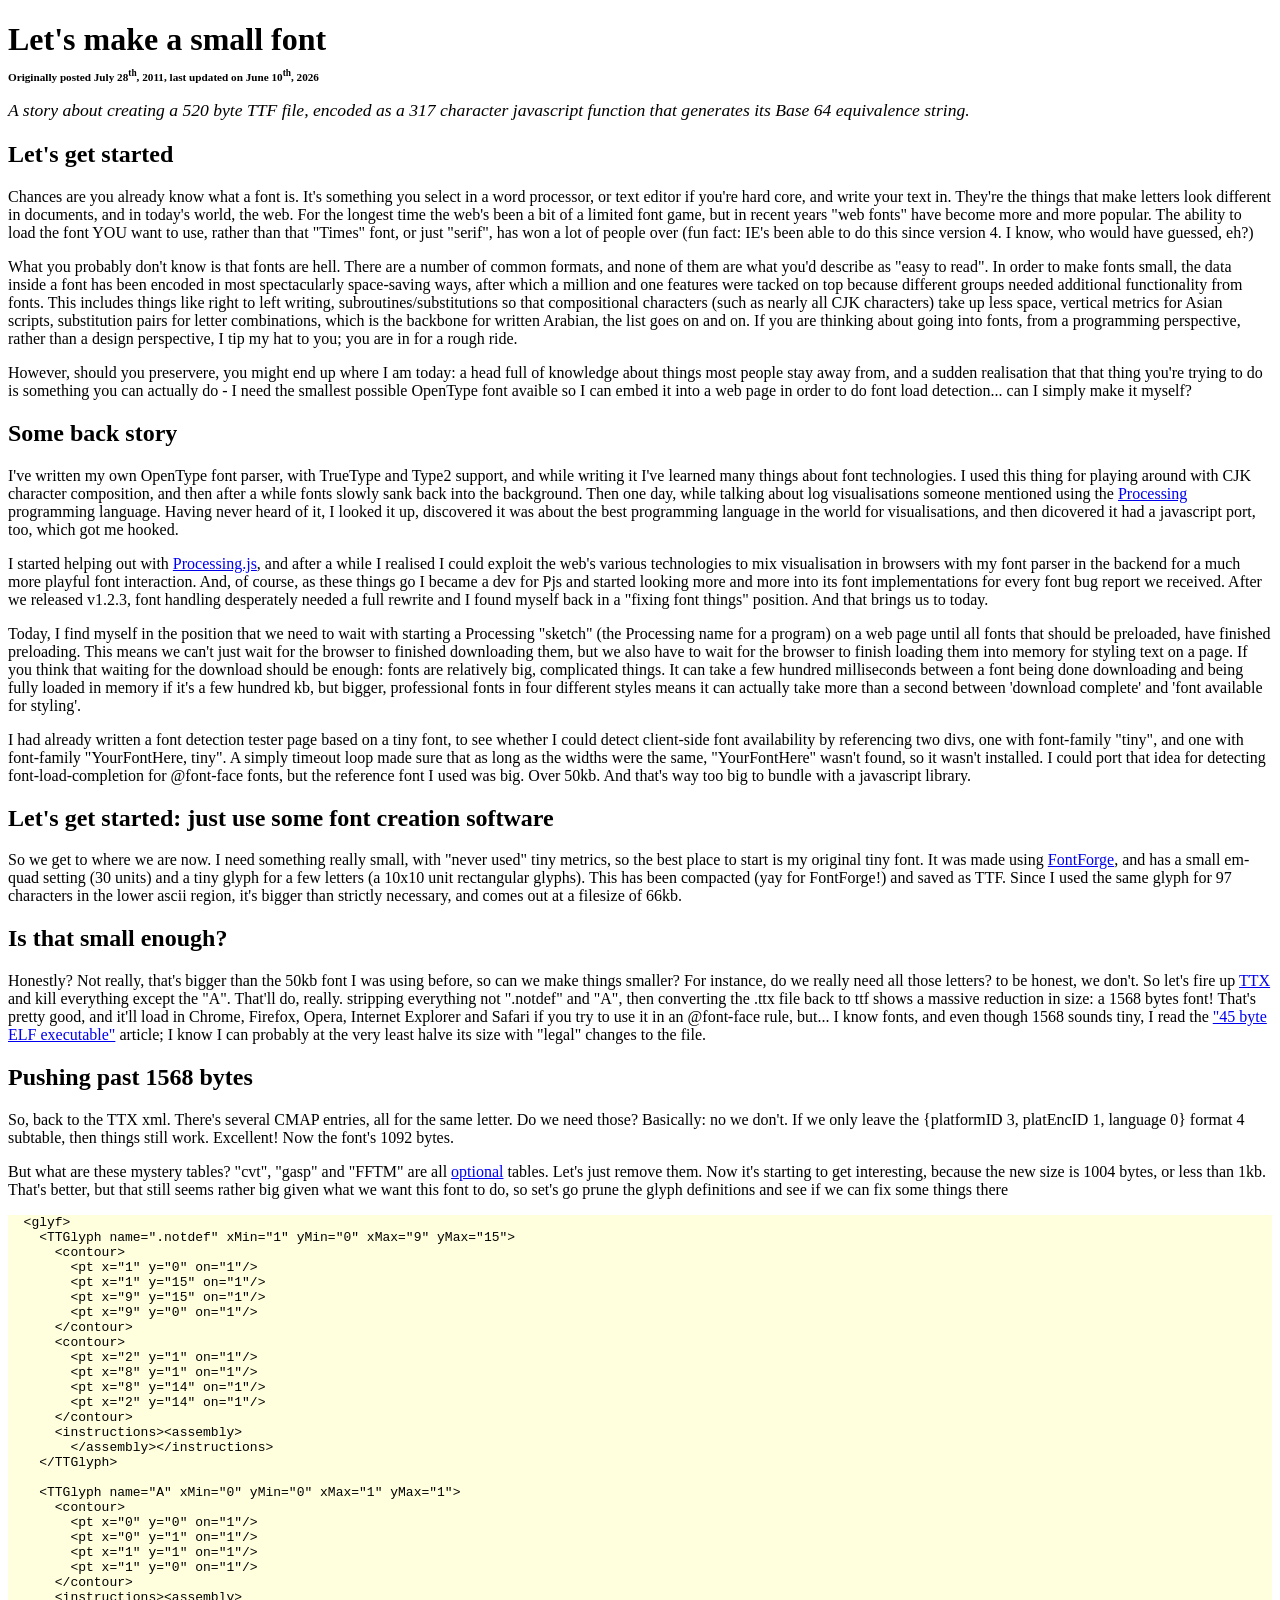
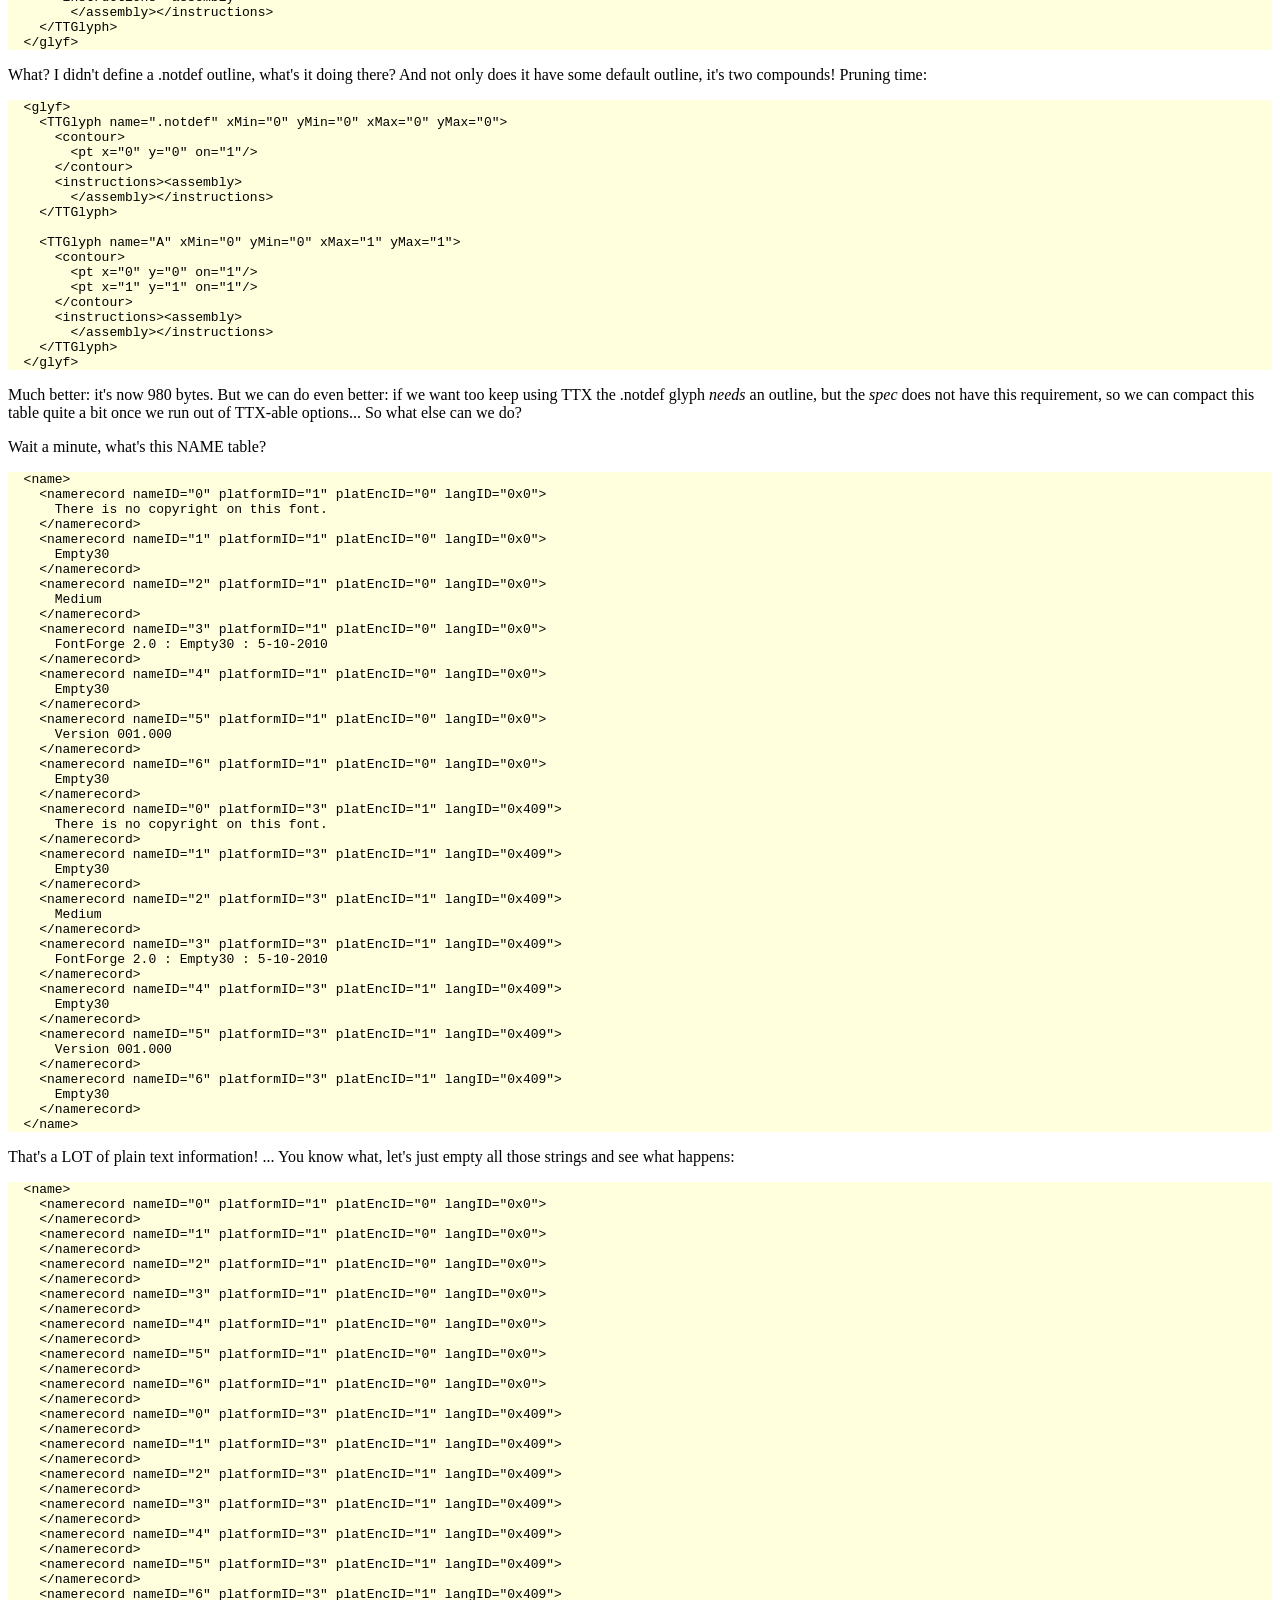
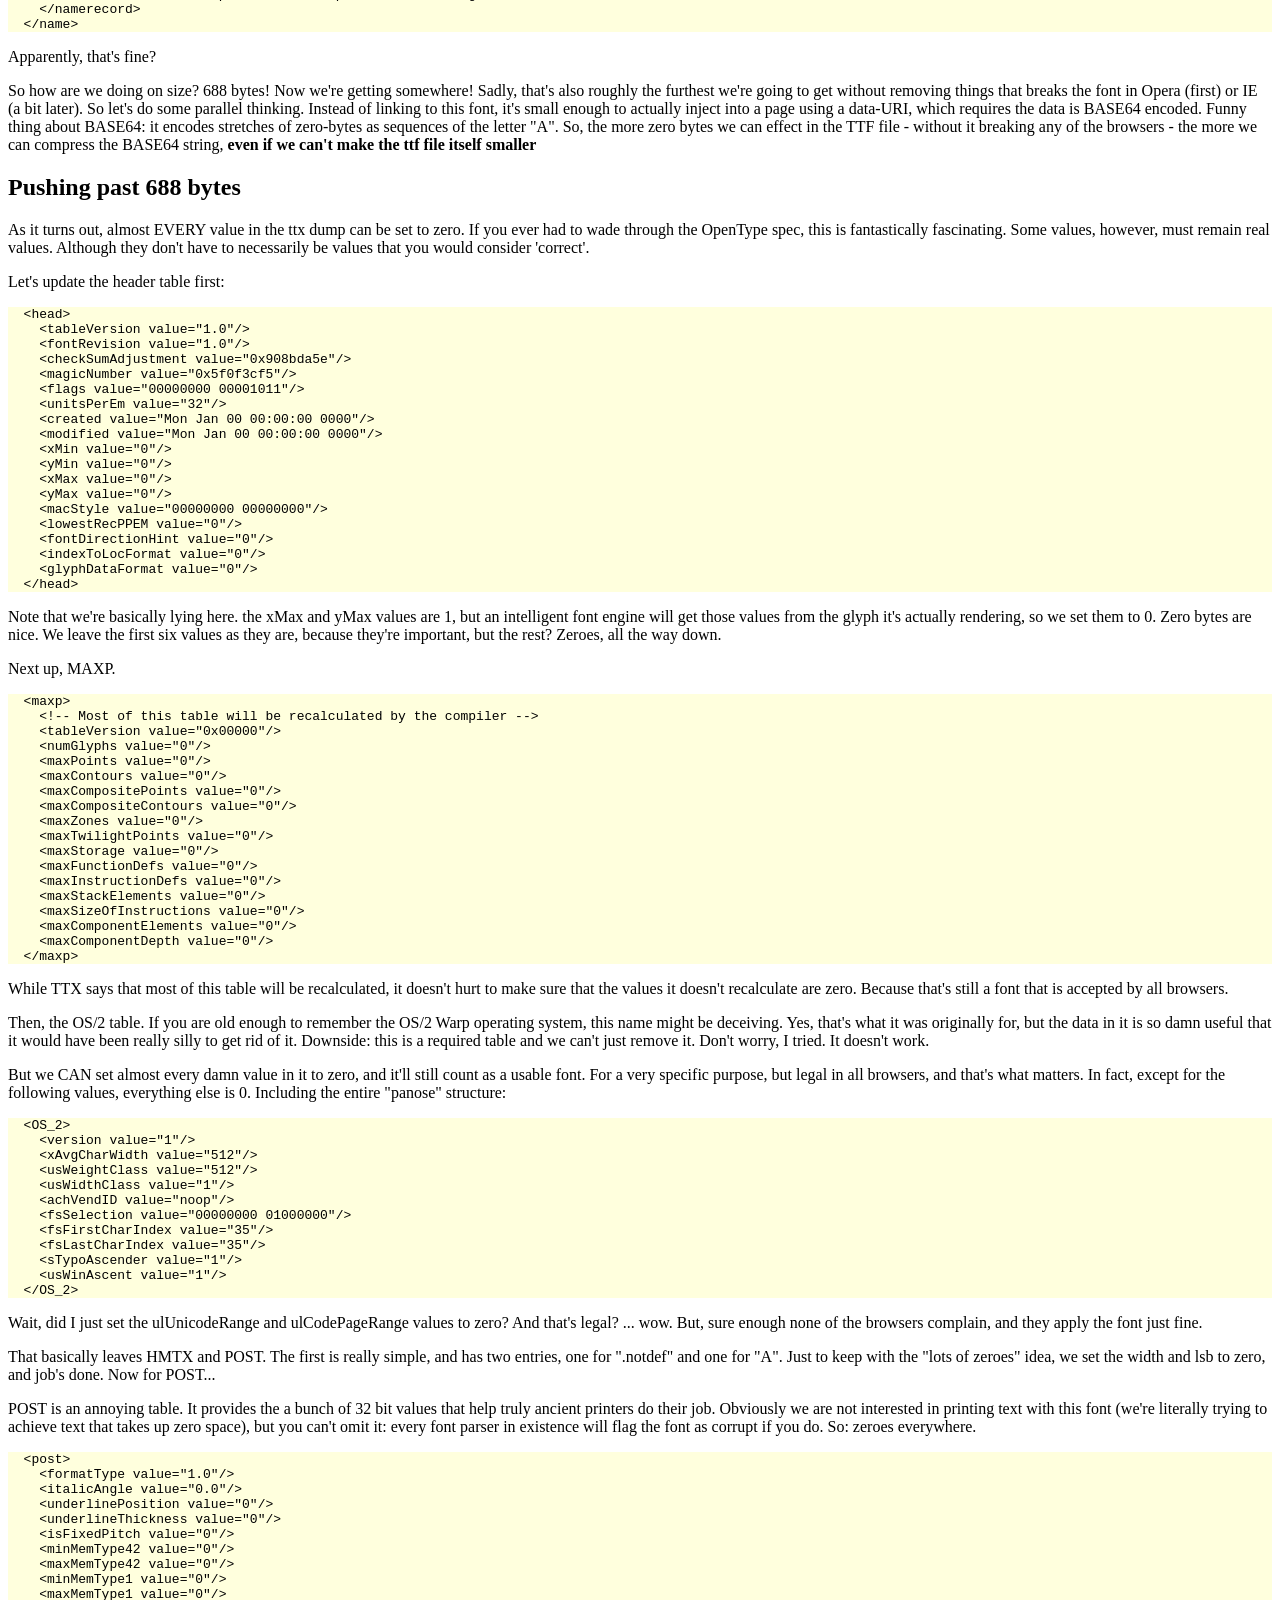
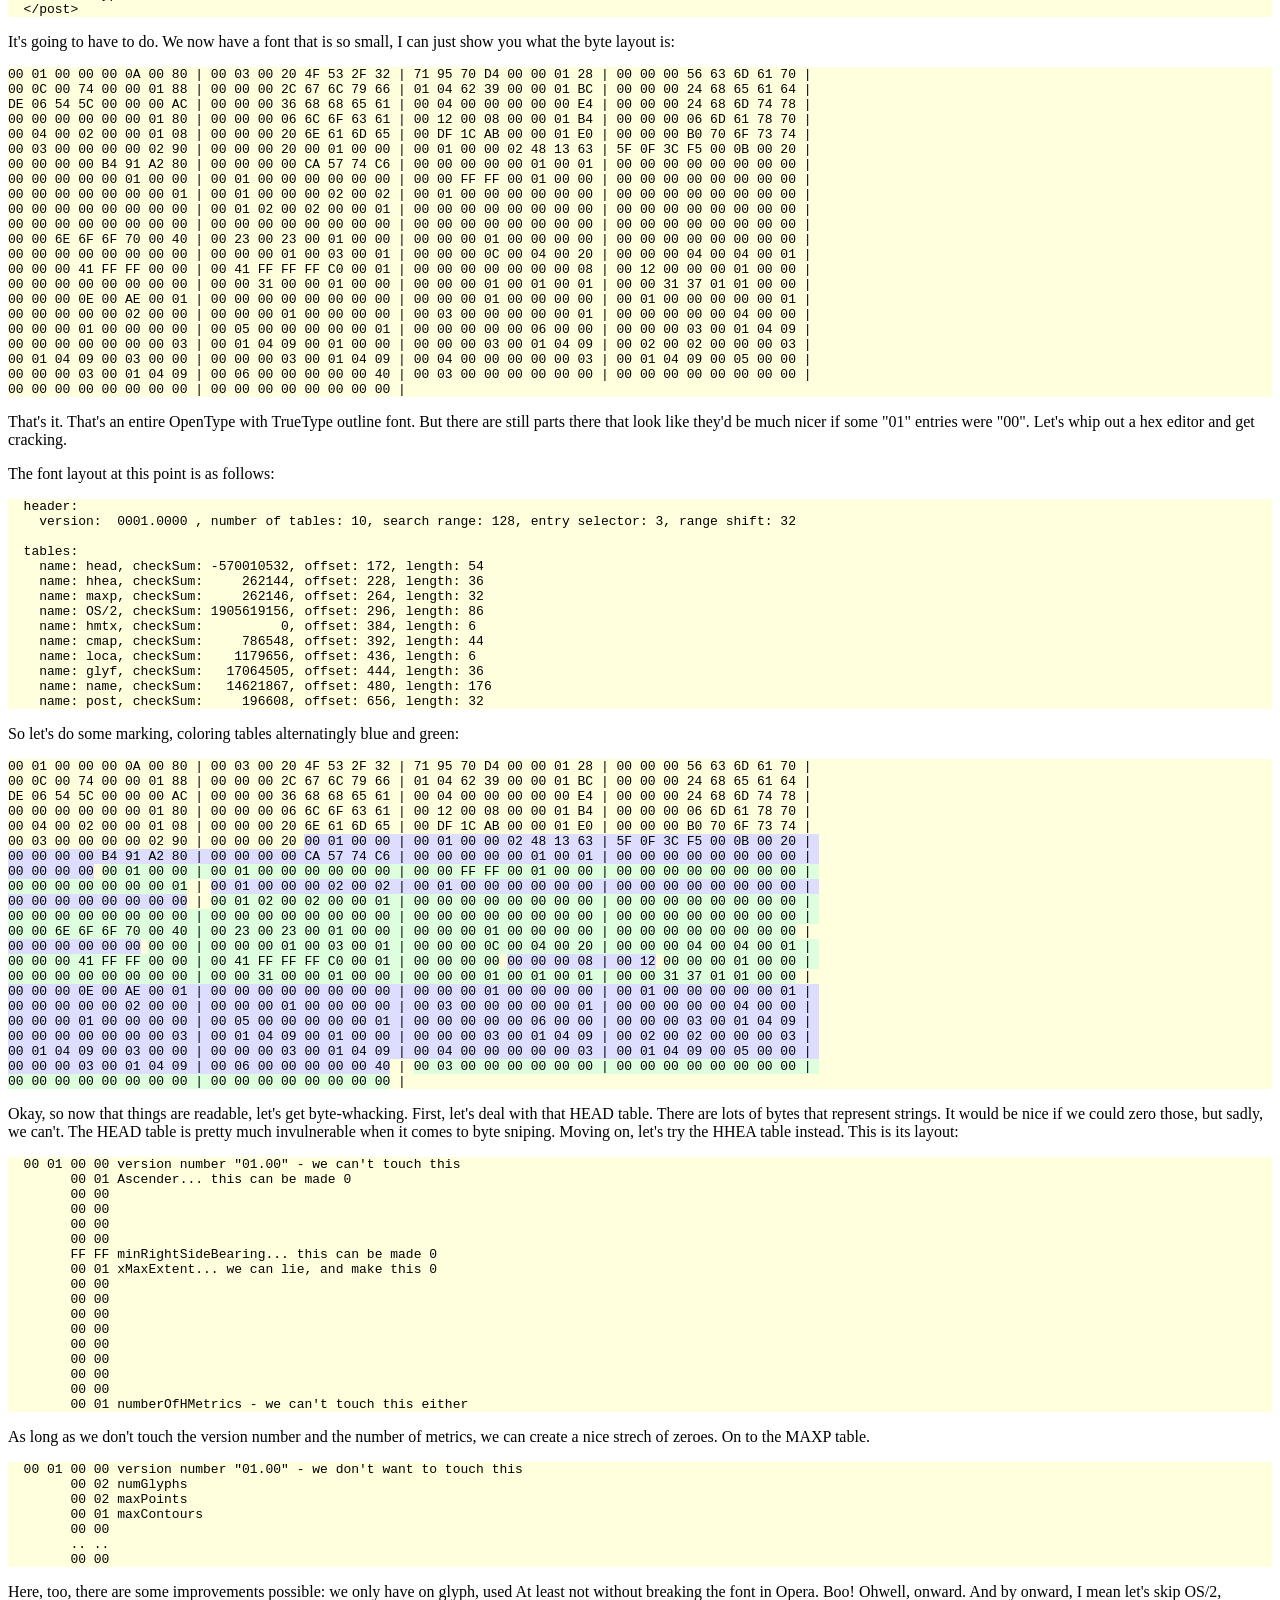
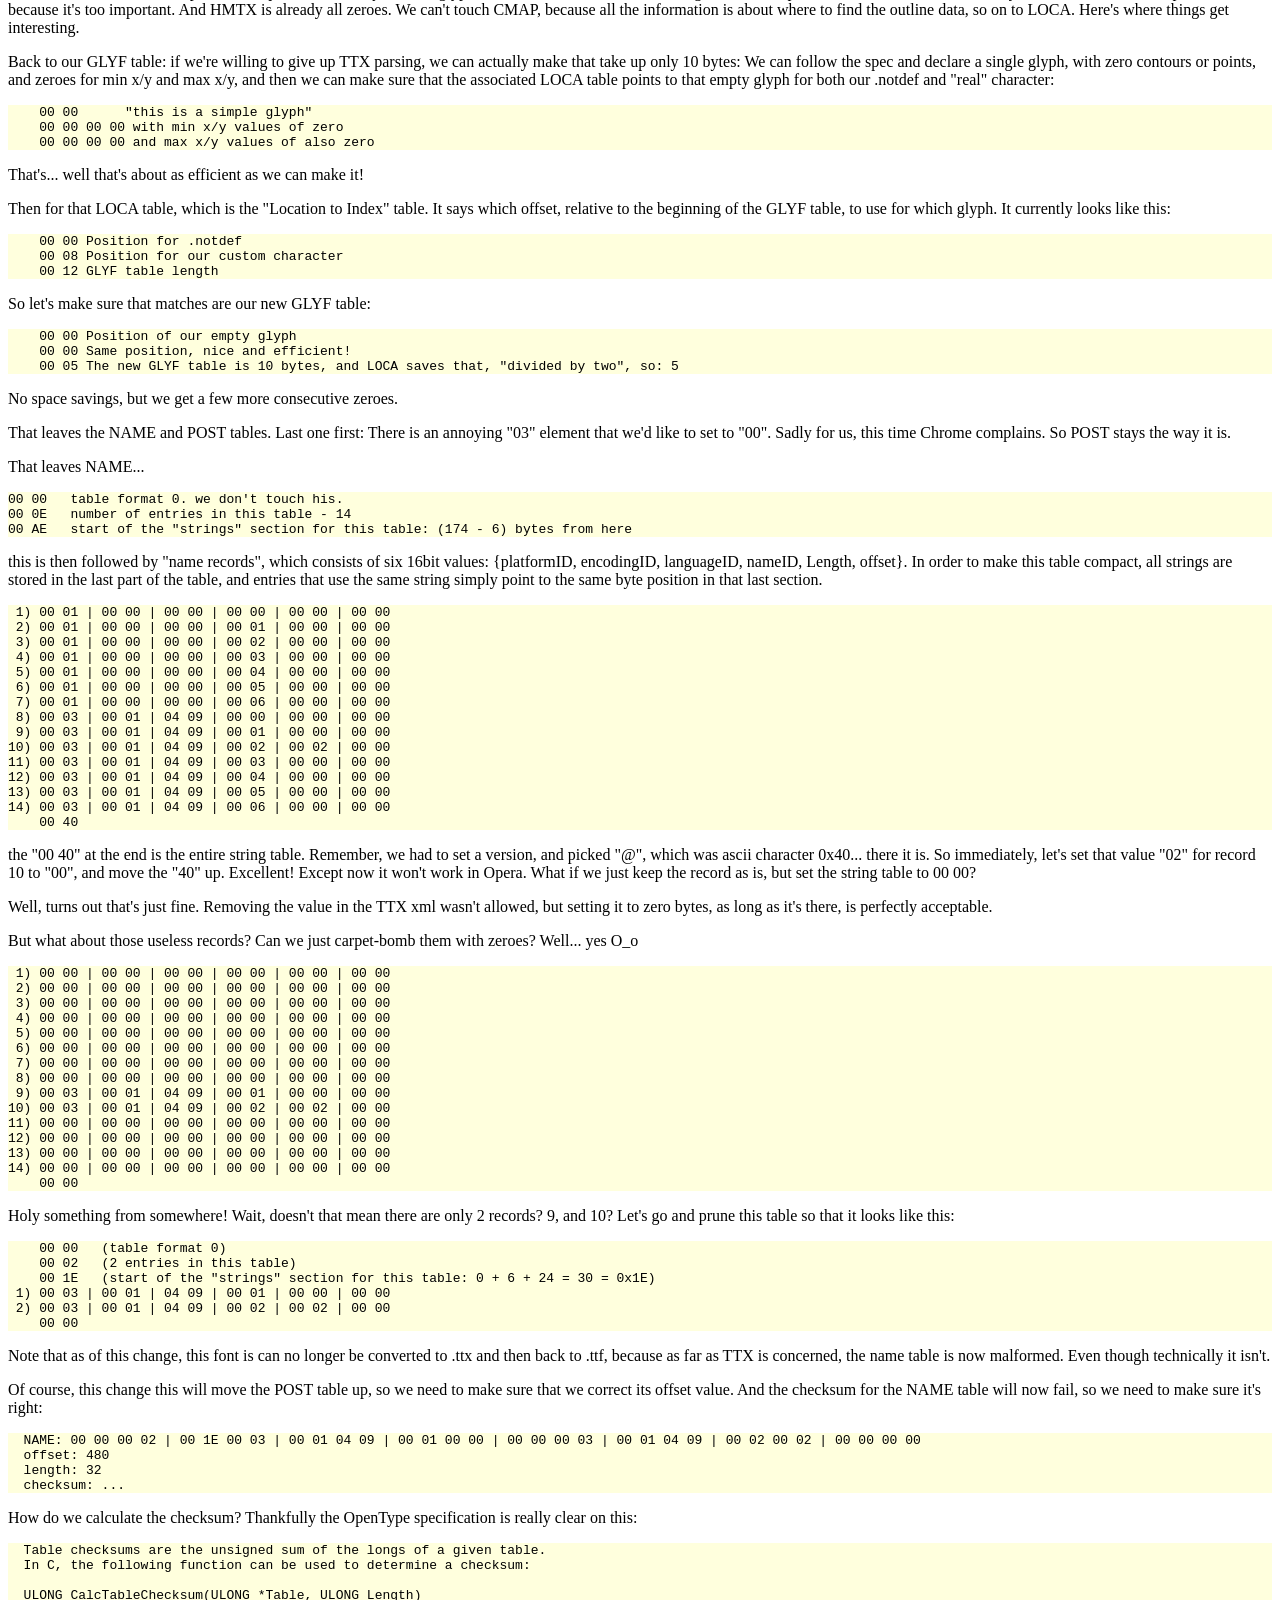
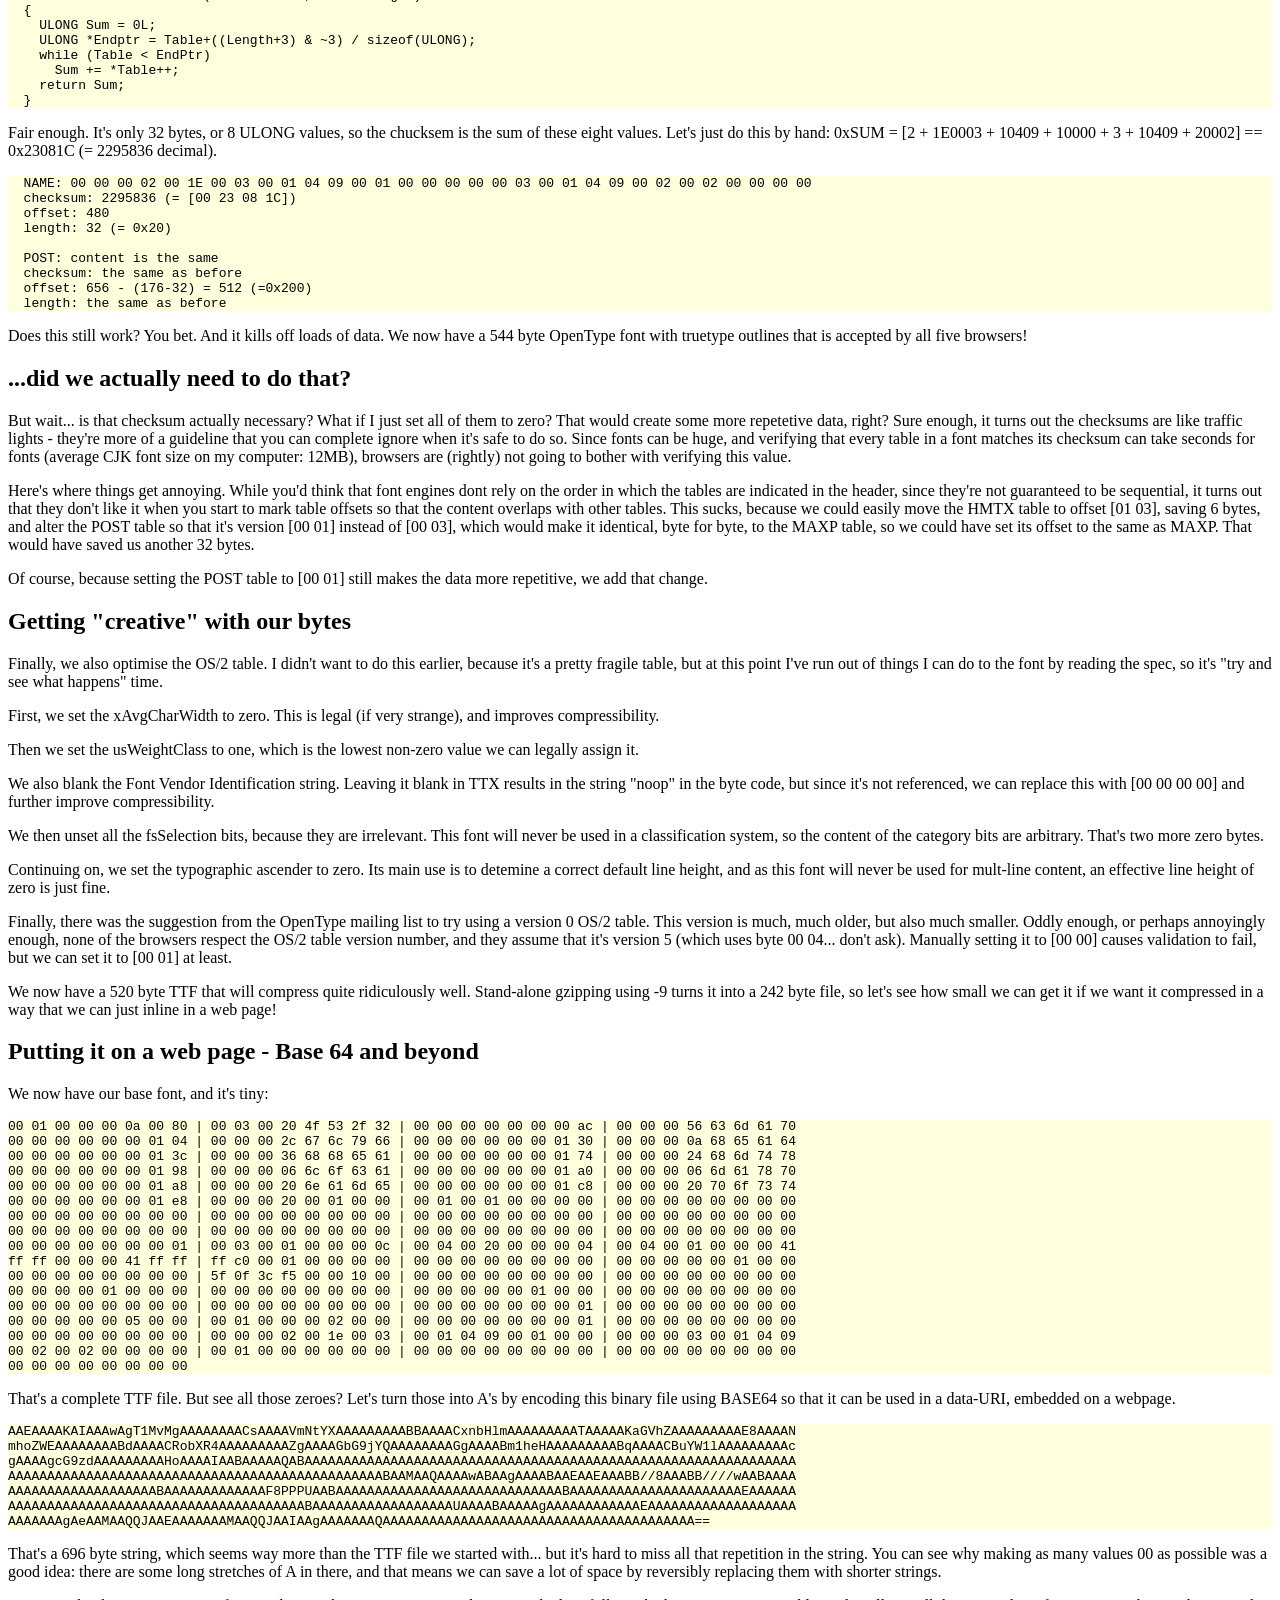
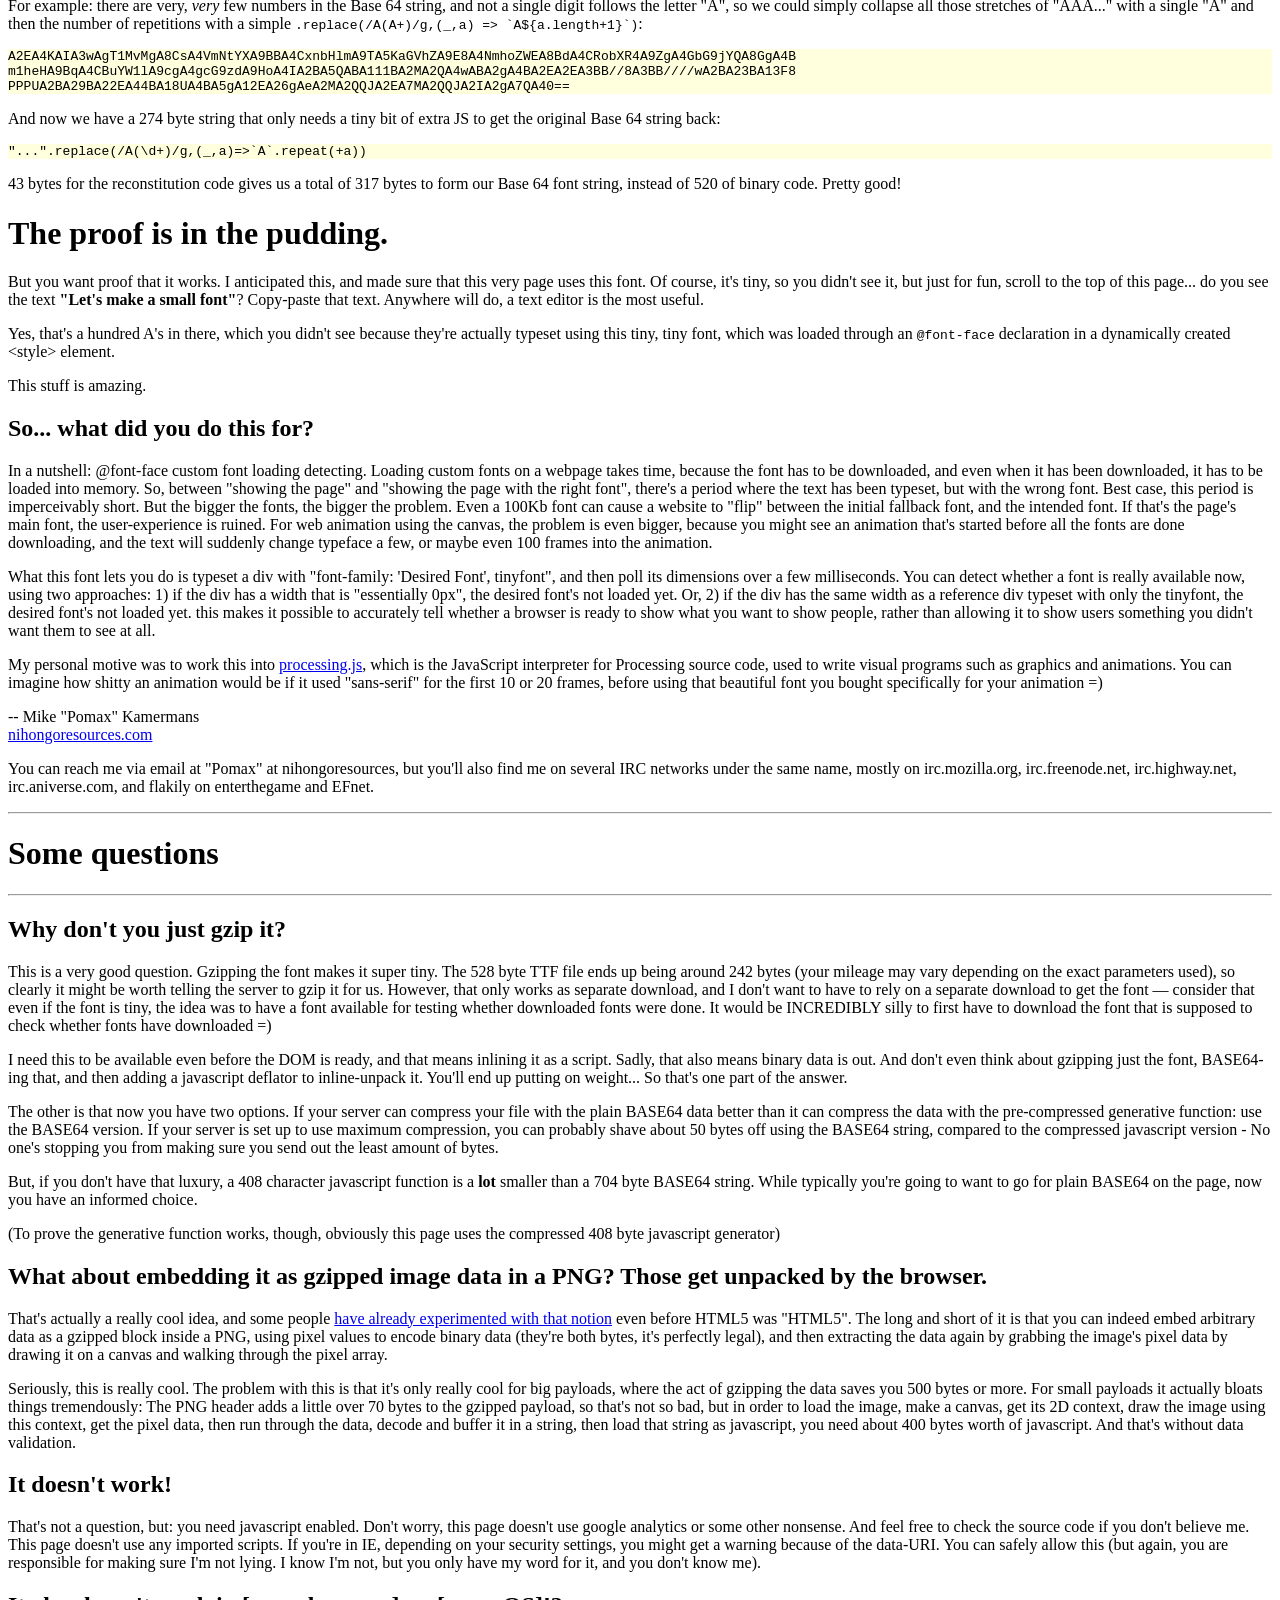
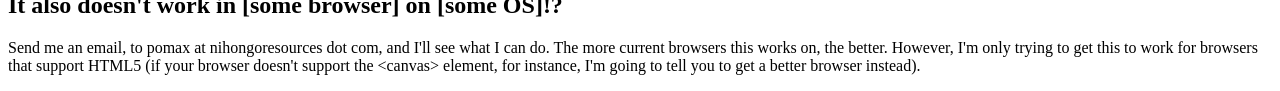
==== small.html @ f72745bf "so tiny" ====
<!doctype html>
<html>
  <head>
    <title>But... can I make it an even smaller font?</title>
    <meta charset="utf-8" />
    <style>
      header {
        h1 {
          margin-bottom: 0;
        }
        h2 {
          font-size: 0.7em;
        }
      }
      headt,
      maxp,
      hmtx,
      loca,
      namet {
        background-color: #ddf;
      }
      hhea,
      os_2,
      cmap,
      glyf,
      post {
        background-color: #dfd;
      }
      pre {
        background-color: #ffd;
      }
      new,
      search,
      replace {
        color: #fff;
      }
      new {
        background-color: #006;
      }
      search {
        background-color: #600;
      }
      replace {
        background-color: #060;
      }
      .note {
        font-style: italic;
        font-size: 1.1em;
      }
      #insertme {
        font-family: "Empty Font";
      }
    </style>
    <script src="fontgenerator.js"></script>
    <script>
      (() => {
        const twosevenfour =
          "A2EA4KAIA3wAgT1MvMgA8CsA4VmNtYXA9BBA4CxnbHlmA9TA5KaGVhZA9E8A4NmhoZWEA8BdA4CRobXR4A9ZgA4GbG9jYQA8GgA4Bm1heHA9BqA4CBuYW1lA9cgA4gcG9zdA9HoA4IA2BA5QABA111BA2MA2QA4wABA2gA4BA2EA2EA3BB//8A3BB////wA2BA23BA13F8PPPUA2BA29BA22EA44BA18UA4BA5gA12EA26gAeA2MA2QQJA2EA7MA2QQJA2IA2gA7QA40==";
        const fontface = document.createElement("style");
        fontface.textContent = `
        @font-face {
            font-family: 'Empty Font';
            src: url('data:application/x-font-ttf;base64,${twosevenfour.replace(/A(\d+)/g, (_, a) => `A`.repeat(+a))}') format('truetype');
        }
    `;
        document.head.appendChild(fontface);
      })();
    </script>
  </head>
  <body>
    <div id="removeme">
      You are viewing this page with JavaSCript disabled; the work on this page
      was done in order to integrate it into the
      <a href="http://processingjs.org">Processing.js</a> javascript library, so
      if you want to see the final result, you'll have to enable javascript.
    </div>

    <script>
      removeme.remove();
    </script>

    <header>
      <h1>Let's make a sma<span id="insertme"></span>ll font</h1>
      <h2>
        Originally posted July 28<sup>th</sup>, 2011, last updated on June
        10<sup>th</sup>, 2026
      </h2>
    </header>

    <script>
      (() => {
        const line = `AAAAAAAAAA`;
        insertme.textContent = line.repeat(10);
      })();
    </script>

    <p class="note">
      A story about creating a 520 byte TTF file, encoded as a 317 character
      javascript function that generates its Base 64 equivalence string.
    </p>

    <h2>Let's get started</h2>

    <p>
      Chances are you already know what a font is. It's something you select in
      a word processor, or text editor if you're hard core, and write your text
      in. They're the things that make letters look different in documents, and
      in today's world, the web. For the longest time the web's been a bit of a
      limited font game, but in recent years "web fonts" have become more and
      more popular. The ability to load the font YOU want to use, rather than
      that "Times" font, or just "serif", has won a lot of people over (fun
      fact: IE's been able to do this since version 4. I know, who would have
      guessed, eh?)
    </p>

    <p>
      What you probably don't know is that fonts are hell. There are a number of
      common formats, and none of them are what you'd describe as "easy to
      read". In order to make fonts small, the data inside a font has been
      encoded in most spectacularly space-saving ways, after which a million and
      one features were tacked on top because different groups needed additional
      functionality from fonts. This includes things like right to left writing,
      subroutines/substitutions so that compositional characters (such as nearly
      all CJK characters) take up less space, vertical metrics for Asian
      scripts, substitution pairs for letter combinations, which is the backbone
      for written Arabian, the list goes on and on. If you are thinking about
      going into fonts, from a programming perspective, rather than a design
      perspective, I tip my hat to you; you are in for a rough ride.
    </p>

    <p>
      However, should you preservere, you might end up where I am today: a head
      full of knowledge about things most people stay away from, and a sudden
      realisation that that thing you're trying to do is something you can
      actually do - I need the smallest possible OpenType font avaible so I can
      embed it into a web page in order to do font load detection... can I
      simply make it myself?
    </p>

    <h2>Some back story</h2>

    <p>
      I've written my own OpenType font parser, with TrueType and Type2 support,
      and while writing it I've learned many things about font technologies. I
      used this thing for playing around with CJK character composition, and
      then after a while fonts slowly sank back into the background. Then one
      day, while talking about log visualisations someone mentioned using the
      <a href="http://processing.org">Processing</a> programming language.
      Having never heard of it, I looked it up, discovered it was about the best
      programming language in the world for visualisations, and then dicovered
      it had a javascript port, too, which got me hooked.
    </p>

    <p>
      I started helping out with
      <a href="http://processingjs.org"> Processing.js</a>, and after a while I
      realised I could exploit the web's various technologies to mix
      visualisation in browsers with my font parser in the backend for a much
      more playful font interaction. And, of course, as these things go I became
      a dev for Pjs and started looking more and more into its font
      implementations for every font bug report we received. After we released
      v1.2.3, font handling desperately needed a full rewrite and I found myself
      back in a "fixing font things" position. And that brings us to today.
    </p>

    <p>
      Today, I find myself in the position that we need to wait with starting a
      Processing "sketch" (the Processing name for a program) on a web page
      until all fonts that should be preloaded, have finished preloading. This
      means we can't just wait for the browser to finished downloading them, but
      we also have to wait for the browser to finish loading them into memory
      for styling text on a page. If you think that waiting for the download
      should be enough: fonts are relatively big, complicated things. It can
      take a few hundred milliseconds between a font being done downloading and
      being fully loaded in memory if it's a few hundred kb, but bigger,
      professional fonts in four different styles means it can actually take
      more than a second between 'download complete' and 'font available for
      styling'.
    </p>

    <p>
      I had already written a font detection tester page based on a tiny font,
      to see whether I could detect client-side font availability by referencing
      two divs, one with font-family "tiny", and one with font-family
      "YourFontHere, tiny". A simply timeout loop made sure that as long as the
      widths were the same, "YourFontHere" wasn't found, so it wasn't installed.
      I could port that idea for detecting font-load-completion for @font-face
      fonts, but the reference font I used was big. Over 50kb. And that's way
      too big to bundle with a javascript library.
    </p>

    <h2>Let's get started: just use some font creation software</h2>

    <p>
      So we get to where we are now. I need something really small, with "never
      used" tiny metrics, so the best place to start is my original tiny font.
      It was made using <a href="https://fontforge.org">FontForge</a>, and has a
      small em-quad setting (30 units) and a tiny glyph for a few letters (a
      10x10 unit rectangular glyphs). This has been compacted (yay for
      FontForge!) and saved as TTF. Since I used the same glyph for 97
      characters in the lower ascii region, it's bigger than strictly necessary,
      and comes out at a filesize of 66kb.
    </p>

    <h2>Is that small enough?</h2>

    <p>
      Honestly? Not really, that's bigger than the 50kb font I was using before,
      so can we make things smaller? For instance, do we really need all those
      letters? to be honest, we don't. So let's fire up
      <a href="https://github.com/fonttools/fonttools">TTX</a> and kill
      everything except the "A". That'll do, really. stripping everything not
      ".notdef" and "A", then converting the .ttx file back to ttf shows a
      massive reduction in size: a 1568 bytes font! That's pretty good, and
      it'll load in Chrome, Firefox, Opera, Internet Explorer and Safari if you
      try to use it in an @font-face rule, but... I know fonts, and even though
      1568 sounds tiny, I read the
      <a href="https://www.muppetlabs.com/~breadbox/software/tiny/teensy.html"
        >"45 byte ELF executable"</a
      >
      article; I know I can probably at the very least halve its size with
      "legal" changes to the file.
    </p>

    <h2>Pushing past 1568 bytes</h2>

    <p>
      So, back to the TTX xml. There's several CMAP entries, all for the same
      letter. Do we need those? Basically: no we don't. If we only leave the
      {platformID 3, platEncID 1, language 0} format 4 subtable, then things
      still work. Excellent! Now the font's 1092 bytes.
    </p>

    <p>
      But what are these mystery tables? "cvt", "gasp" and "FFTM" are all
      <a
        href="https://learn.microsoft.com/en-us/typography/opentype/spec/otff#tables-related-to-truetype-outlines"
        >optional</a
      >
      tables. Let's just remove them. Now it's starting to get interesting,
      because the new size is 1004 bytes, or less than 1kb. That's better, but
      that still seems rather big given what we want this font to do, so set's
      go prune the glyph definitions and see if we can fix some things there
    </p>

    <pre>
  &lt;glyf&gt;
    &lt;TTGlyph name=".notdef" xMin="1" yMin="0" xMax="9" yMax="15"&gt;
      &lt;contour&gt;
        &lt;pt x="1" y="0" on="1"/&gt;
        &lt;pt x="1" y="15" on="1"/&gt;
        &lt;pt x="9" y="15" on="1"/&gt;
        &lt;pt x="9" y="0" on="1"/&gt;
      &lt;/contour&gt;
      &lt;contour&gt;
        &lt;pt x="2" y="1" on="1"/&gt;
        &lt;pt x="8" y="1" on="1"/&gt;
        &lt;pt x="8" y="14" on="1"/&gt;
        &lt;pt x="2" y="14" on="1"/&gt;
      &lt;/contour&gt;
      &lt;instructions&gt;&lt;assembly&gt;
        &lt;/assembly&gt;&lt;/instructions&gt;
    &lt;/TTGlyph&gt;

    &lt;TTGlyph name="A" xMin="0" yMin="0" xMax="1" yMax="1"&gt;
      &lt;contour&gt;
        &lt;pt x="0" y="0" on="1"/&gt;
        &lt;pt x="0" y="1" on="1"/&gt;
        &lt;pt x="1" y="1" on="1"/&gt;
        &lt;pt x="1" y="0" on="1"/&gt;
      &lt;/contour&gt;
      &lt;instructions&gt;&lt;assembly&gt;
        &lt;/assembly&gt;&lt;/instructions&gt;
    &lt;/TTGlyph&gt;
  &lt;/glyf&gt;</pre
    >

    <p>
      What? I didn't define a .notdef outline, what's it doing there? And not
      only does it have some default outline, it's two compounds! Pruning time:
    </p>

    <pre>
  &lt;glyf&gt;
    &lt;TTGlyph name=".notdef" xMin="0" yMin="0" xMax="0" yMax="0"&gt;
      &lt;contour&gt;
        &lt;pt x="0" y="0" on="1"/&gt;
      &lt;/contour&gt;
      &lt;instructions&gt;&lt;assembly&gt;
        &lt;/assembly&gt;&lt;/instructions&gt;
    &lt;/TTGlyph&gt;

    &lt;TTGlyph name="A" xMin="0" yMin="0" xMax="1" yMax="1"&gt;
      &lt;contour&gt;
        &lt;pt x="0" y="0" on="1"/&gt;
        &lt;pt x="1" y="1" on="1"/&gt;
      &lt;/contour&gt;
      &lt;instructions&gt;&lt;assembly&gt;
        &lt;/assembly&gt;&lt;/instructions&gt;
    &lt;/TTGlyph&gt;
  &lt;/glyf&gt;</pre
    >

    <p>
      Much better: it's now 980 bytes. But we can do even better: if we want too
      keep using TTX the .notdef glyph <em>needs</em> an outline, but the
      <em>spec</em>
      does not have this requirement, so we can compact this table quite a bit
      once we run out of TTX-able options... So what else can we do?
    </p>

    <p>Wait a minute, what's this NAME table?</p>

    <pre>
  &lt;name&gt;
    &lt;namerecord nameID="0" platformID="1" platEncID="0" langID="0x0"&gt;
      There is no copyright on this font.
    &lt;/namerecord&gt;
    &lt;namerecord nameID="1" platformID="1" platEncID="0" langID="0x0"&gt;
      Empty30
    &lt;/namerecord&gt;
    &lt;namerecord nameID="2" platformID="1" platEncID="0" langID="0x0"&gt;
      Medium
    &lt;/namerecord&gt;
    &lt;namerecord nameID="3" platformID="1" platEncID="0" langID="0x0"&gt;
      FontForge 2.0 : Empty30 : 5-10-2010
    &lt;/namerecord&gt;
    &lt;namerecord nameID="4" platformID="1" platEncID="0" langID="0x0"&gt;
      Empty30
    &lt;/namerecord&gt;
    &lt;namerecord nameID="5" platformID="1" platEncID="0" langID="0x0"&gt;
      Version 001.000 
    &lt;/namerecord&gt;
    &lt;namerecord nameID="6" platformID="1" platEncID="0" langID="0x0"&gt;
      Empty30
    &lt;/namerecord&gt;
    &lt;namerecord nameID="0" platformID="3" platEncID="1" langID="0x409"&gt;
      There is no copyright on this font.
    &lt;/namerecord&gt;
    &lt;namerecord nameID="1" platformID="3" platEncID="1" langID="0x409"&gt;
      Empty30
    &lt;/namerecord&gt;
    &lt;namerecord nameID="2" platformID="3" platEncID="1" langID="0x409"&gt;
      Medium
    &lt;/namerecord&gt;
    &lt;namerecord nameID="3" platformID="3" platEncID="1" langID="0x409"&gt;
      FontForge 2.0 : Empty30 : 5-10-2010
    &lt;/namerecord&gt;
    &lt;namerecord nameID="4" platformID="3" platEncID="1" langID="0x409"&gt;
      Empty30
    &lt;/namerecord&gt;
    &lt;namerecord nameID="5" platformID="3" platEncID="1" langID="0x409"&gt;
      Version 001.000 
    &lt;/namerecord&gt;
    &lt;namerecord nameID="6" platformID="3" platEncID="1" langID="0x409"&gt;
      Empty30
    &lt;/namerecord&gt;
  &lt;/name&gt;</pre
    >

    <p>
      That's a LOT of plain text information! ... You know what, let's just
      empty all those strings and see what happens:
    </p>

    <pre>
  &lt;name&gt;
    &lt;namerecord nameID="0" platformID="1" platEncID="0" langID="0x0"&gt;
    &lt;/namerecord&gt;
    &lt;namerecord nameID="1" platformID="1" platEncID="0" langID="0x0"&gt;
    &lt;/namerecord&gt;
    &lt;namerecord nameID="2" platformID="1" platEncID="0" langID="0x0"&gt;
    &lt;/namerecord&gt;
    &lt;namerecord nameID="3" platformID="1" platEncID="0" langID="0x0"&gt;
    &lt;/namerecord&gt;
    &lt;namerecord nameID="4" platformID="1" platEncID="0" langID="0x0"&gt;
    &lt;/namerecord&gt;
    &lt;namerecord nameID="5" platformID="1" platEncID="0" langID="0x0"&gt;
    &lt;/namerecord&gt;
    &lt;namerecord nameID="6" platformID="1" platEncID="0" langID="0x0"&gt;
    &lt;/namerecord&gt;
    &lt;namerecord nameID="0" platformID="3" platEncID="1" langID="0x409"&gt;
    &lt;/namerecord&gt;
    &lt;namerecord nameID="1" platformID="3" platEncID="1" langID="0x409"&gt;
    &lt;/namerecord&gt;
    &lt;namerecord nameID="2" platformID="3" platEncID="1" langID="0x409"&gt;
    &lt;/namerecord&gt;
    &lt;namerecord nameID="3" platformID="3" platEncID="1" langID="0x409"&gt;
    &lt;/namerecord&gt;
    &lt;namerecord nameID="4" platformID="3" platEncID="1" langID="0x409"&gt;
    &lt;/namerecord&gt;
    &lt;namerecord nameID="5" platformID="3" platEncID="1" langID="0x409"&gt;
    &lt;/namerecord&gt;
    &lt;namerecord nameID="6" platformID="3" platEncID="1" langID="0x409"&gt;
    &lt;/namerecord&gt;
  &lt;/name&gt;</pre
    >

    <p>Apparently, that's fine?</p>

    <p>
      So how are we doing on size? 688 bytes! Now we're getting somewhere!
      Sadly, that's also roughly the furthest we're going to get without
      removing things that breaks the font in Opera (first) or IE (a bit later).
      So let's do some parallel thinking. Instead of linking to this font, it's
      small enough to actually inject into a page using a data-URI, which
      requires the data is BASE64 encoded. Funny thing about BASE64: it encodes
      stretches of zero-bytes as sequences of the letter "A". So, the more zero
      bytes we can effect in the TTF file - without it breaking any of the
      browsers - the more we can compress the BASE64 string,
      <strong>even if we can't make the ttf file itself smaller</strong>
    </p>

    <h2>Pushing past 688 bytes</h2>

    <p>
      As it turns out, almost EVERY value in the ttx dump can be set to zero. If
      you ever had to wade through the OpenType spec, this is fantastically
      fascinating. Some values, however, must remain real values. Although they
      don't have to necessarily be values that you would consider 'correct'.
    </p>

    <p>Let's update the header table first:</p>

    <pre>
  &lt;head&gt;
    &lt;tableVersion value="1.0"/&gt;
    &lt;fontRevision value="1.0"/&gt;
    &lt;checkSumAdjustment value="0x908bda5e"/&gt;
    &lt;magicNumber value="0x5f0f3cf5"/&gt;
    &lt;flags value="00000000 00001011"/&gt;
    &lt;unitsPerEm value="32"/&gt;
    &lt;created value="Mon Jan 00 00:00:00 0000"/&gt;
    &lt;modified value="Mon Jan 00 00:00:00 0000"/&gt;
    &lt;xMin value="0"/&gt;
    &lt;yMin value="0"/&gt;
    &lt;xMax value="0"/&gt;
    &lt;yMax value="0"/&gt;
    &lt;macStyle value="00000000 00000000"/&gt;
    &lt;lowestRecPPEM value="0"/&gt;
    &lt;fontDirectionHint value="0"/&gt;
    &lt;indexToLocFormat value="0"/&gt;
    &lt;glyphDataFormat value="0"/&gt;
  &lt;/head&gt;</pre
    >

    <p>
      Note that we're basically lying here. the xMax and yMax values are 1, but
      an intelligent font engine will get those values from the glyph it's
      actually rendering, so we set them to 0. Zero bytes are nice. We leave the
      first six values as they are, because they're important, but the rest?
      Zeroes, all the way down.
    </p>

    <p>Next up, MAXP.</p>
    <p></p>

    <pre>
  &lt;maxp&gt;
    &lt;!-- Most of this table will be recalculated by the compiler --&gt;
    &lt;tableVersion value="0x00000"/&gt;
    &lt;numGlyphs value="0"/&gt;
    &lt;maxPoints value="0"/&gt;
    &lt;maxContours value="0"/&gt;
    &lt;maxCompositePoints value="0"/&gt;
    &lt;maxCompositeContours value="0"/&gt;
    &lt;maxZones value="0"/&gt;
    &lt;maxTwilightPoints value="0"/&gt;
    &lt;maxStorage value="0"/&gt;
    &lt;maxFunctionDefs value="0"/&gt;
    &lt;maxInstructionDefs value="0"/&gt;
    &lt;maxStackElements value="0"/&gt;
    &lt;maxSizeOfInstructions value="0"/&gt;
    &lt;maxComponentElements value="0"/&gt;
    &lt;maxComponentDepth value="0"/&gt;
  &lt;/maxp&gt;</pre
    >

    <p>
      While TTX says that most of this table will be recalculated, it doesn't
      hurt to make sure that the values it doesn't recalculate are zero. Because
      that's still a font that is accepted by all browsers.
    </p>

    <p>
      Then, the OS/2 table. If you are old enough to remember the OS/2 Warp
      operating system, this name might be deceiving. Yes, that's what it was
      originally for, but the data in it is so damn useful that it would have
      been really silly to get rid of it. Downside: this is a required table and
      we can't just remove it. Don't worry, I tried. It doesn't work.
    </p>

    <p>
      But we CAN set almost every damn value in it to zero, and it'll still
      count as a usable font. For a very specific purpose, but legal in all
      browsers, and that's what matters. In fact, except for the following
      values, everything else is 0. Including the entire "panose" structure:
    </p>

    <pre>
  &lt;OS_2&gt;
    &lt;version value="1"/&gt;
    &lt;xAvgCharWidth value="512"/&gt;
    &lt;usWeightClass value="512"/&gt;
    &lt;usWidthClass value="1"/&gt;
    &lt;achVendID value="noop"/&gt;
    &lt;fsSelection value="00000000 01000000"/&gt;
    &lt;fsFirstCharIndex value="35"/&gt;
    &lt;fsLastCharIndex value="35"/&gt;
    &lt;sTypoAscender value="1"/&gt;
    &lt;usWinAscent value="1"/&gt;
  &lt;/OS_2&gt;</pre
    >

    <p>
      Wait, did I just set the ulUnicodeRange and ulCodePageRange values to
      zero? And that's legal? ... wow. But, sure enough none of the browsers
      complain, and they apply the font just fine.
    </p>

    <p>
      That basically leaves HMTX and POST. The first is really simple, and has
      two entries, one for ".notdef" and one for "A". Just to keep with the
      "lots of zeroes" idea, we set the width and lsb to zero, and job's done.
      Now for POST...
    </p>

    <p>
      POST is an annoying table. It provides the a bunch of 32 bit values that
      help truly ancient printers do their job. Obviously we are not interested
      in printing text with this font (we're literally trying to achieve text
      that takes up zero space), but you can't omit it: every font parser in
      existence will flag the font as corrupt if you do. So: zeroes everywhere.
    </p>

    <pre>
  &lt;post&gt;
    &lt;formatType value="1.0"/&gt;
    &lt;italicAngle value="0.0"/&gt;
    &lt;underlinePosition value="0"/&gt;
    &lt;underlineThickness value="0"/&gt;
    &lt;isFixedPitch value="0"/&gt;
    &lt;minMemType42 value="0"/&gt;
    &lt;maxMemType42 value="0"/&gt;
    &lt;minMemType1 value="0"/&gt;
    &lt;maxMemType1 value="0"/&gt;
  &lt;/post&gt;</pre
    >

    <p>
      It's going to have to do. We now have a font that is so small, I can just
      show you what the byte layout is:
    </p>

    <pre>
00 01 00 00 00 0A 00 80 | 00 03 00 20 4F 53 2F 32 | 71 95 70 D4 00 00 01 28 | 00 00 00 56 63 6D 61 70 | 
00 0C 00 74 00 00 01 88 | 00 00 00 2C 67 6C 79 66 | 01 04 62 39 00 00 01 BC | 00 00 00 24 68 65 61 64 | 
DE 06 54 5C 00 00 00 AC | 00 00 00 36 68 68 65 61 | 00 04 00 00 00 00 00 E4 | 00 00 00 24 68 6D 74 78 | 
00 00 00 00 00 00 01 80 | 00 00 00 06 6C 6F 63 61 | 00 12 00 08 00 00 01 B4 | 00 00 00 06 6D 61 78 70 | 
00 04 00 02 00 00 01 08 | 00 00 00 20 6E 61 6D 65 | 00 DF 1C AB 00 00 01 E0 | 00 00 00 B0 70 6F 73 74 | 
00 03 00 00 00 00 02 90 | 00 00 00 20 00 01 00 00 | 00 01 00 00 02 48 13 63 | 5F 0F 3C F5 00 0B 00 20 | 
00 00 00 00 B4 91 A2 80 | 00 00 00 00 CA 57 74 C6 | 00 00 00 00 00 01 00 01 | 00 00 00 00 00 00 00 00 | 
00 00 00 00 00 01 00 00 | 00 01 00 00 00 00 00 00 | 00 00 FF FF 00 01 00 00 | 00 00 00 00 00 00 00 00 | 
00 00 00 00 00 00 00 01 | 00 01 00 00 00 02 00 02 | 00 01 00 00 00 00 00 00 | 00 00 00 00 00 00 00 00 | 
00 00 00 00 00 00 00 00 | 00 01 02 00 02 00 00 01 | 00 00 00 00 00 00 00 00 | 00 00 00 00 00 00 00 00 | 
00 00 00 00 00 00 00 00 | 00 00 00 00 00 00 00 00 | 00 00 00 00 00 00 00 00 | 00 00 00 00 00 00 00 00 | 
00 00 6E 6F 6F 70 00 40 | 00 23 00 23 00 01 00 00 | 00 00 00 01 00 00 00 00 | 00 00 00 00 00 00 00 00 | 
00 00 00 00 00 00 00 00 | 00 00 00 01 00 03 00 01 | 00 00 00 0C 00 04 00 20 | 00 00 00 04 00 04 00 01 | 
00 00 00 41 FF FF 00 00 | 00 41 FF FF FF C0 00 01 | 00 00 00 00 00 00 00 08 | 00 12 00 00 00 01 00 00 | 
00 00 00 00 00 00 00 00 | 00 00 31 00 00 01 00 00 | 00 00 00 01 00 01 00 01 | 00 00 31 37 01 01 00 00 | 
00 00 00 0E 00 AE 00 01 | 00 00 00 00 00 00 00 00 | 00 00 00 01 00 00 00 00 | 00 01 00 00 00 00 00 01 | 
00 00 00 00 00 02 00 00 | 00 00 00 01 00 00 00 00 | 00 03 00 00 00 00 00 01 | 00 00 00 00 00 04 00 00 | 
00 00 00 01 00 00 00 00 | 00 05 00 00 00 00 00 01 | 00 00 00 00 00 06 00 00 | 00 00 00 03 00 01 04 09 | 
00 00 00 00 00 00 00 03 | 00 01 04 09 00 01 00 00 | 00 00 00 03 00 01 04 09 | 00 02 00 02 00 00 00 03 | 
00 01 04 09 00 03 00 00 | 00 00 00 03 00 01 04 09 | 00 04 00 00 00 00 00 03 | 00 01 04 09 00 05 00 00 | 
00 00 00 03 00 01 04 09 | 00 06 00 00 00 00 00 40 | 00 03 00 00 00 00 00 00 | 00 00 00 00 00 00 00 00 | 
00 00 00 00 00 00 00 00 | 00 00 00 00 00 00 00 00 |</pre
    >

    <p>
      That's it. That's an entire OpenType with TrueType outline font. But there
      are still parts there that look like they'd be much nicer if some "01"
      entries were "00". Let's whip out a hex editor and get cracking.
    </p>

    <p>The font layout at this point is as follows:</p>

    <pre>
  header:
    version:  0001.0000 , number of tables: 10, search range: 128, entry selector: 3, range shift: 32

  tables:
    name: head, checkSum: -570010532, offset: 172, length: 54
    name: hhea, checkSum:     262144, offset: 228, length: 36
    name: maxp, checkSum:     262146, offset: 264, length: 32
    name: OS/2, checkSum: 1905619156, offset: 296, length: 86
    name: hmtx, checkSum:          0, offset: 384, length: 6
    name: cmap, checkSum:     786548, offset: 392, length: 44
    name: loca, checkSum:    1179656, offset: 436, length: 6
    name: glyf, checkSum:   17064505, offset: 444, length: 36
    name: name, checkSum:   14621867, offset: 480, length: 176
    name: post, checkSum:     196608, offset: 656, length: 32</pre
    >

    <p>
      So let's do some marking, coloring tables alternatingly blue and green:
    </p>

    <pre>00 01 00 00 00 0A 00 80 | 00 03 00 20 4F 53 2F 32 | 71 95 70 D4 00 00 01 28 | 00 00 00 56 63 6D 61 70 | 
00 0C 00 74 00 00 01 88 | 00 00 00 2C 67 6C 79 66 | 01 04 62 39 00 00 01 BC | 00 00 00 24 68 65 61 64 | 
DE 06 54 5C 00 00 00 AC | 00 00 00 36 68 68 65 61 | 00 04 00 00 00 00 00 E4 | 00 00 00 24 68 6D 74 78 | 
00 00 00 00 00 00 01 80 | 00 00 00 06 6C 6F 63 61 | 00 12 00 08 00 00 01 B4 | 00 00 00 06 6D 61 78 70 | 
00 04 00 02 00 00 01 08 | 00 00 00 20 6E 61 6D 65 | 00 DF 1C AB 00 00 01 E0 | 00 00 00 B0 70 6F 73 74 | 
00 03 00 00 00 00 02 90 | 00 00 00 20 <headt>00 01 00 00 | 00 01 00 00 02 48 13 63 | 5F 0F 3C F5 00 0B 00 20 | 
00 00 00 00 B4 91 A2 80 | 00 00 00 00 CA 57 74 C6 | 00 00 00 00 00 01 00 01 | 00 00 00 00 00 00 00 00 | 
00 00 00 00</headt> <hhea>00 01 00 00 | 00 01 00 00 00 00 00 00 | 00 00 FF FF 00 01 00 00 | 00 00 00 00 00 00 00 00 | 
00 00 00 00 00 00 00 01</hhea> | <maxp>00 01 00 00 00 02 00 02 | 00 01 00 00 00 00 00 00 | 00 00 00 00 00 00 00 00 | 
00 00 00 00 00 00 00 00</maxp> | <os_2>00 01 02 00 02 00 00 01 | 00 00 00 00 00 00 00 00 | 00 00 00 00 00 00 00 00 | 
00 00 00 00 00 00 00 00 | 00 00 00 00 00 00 00 00 | 00 00 00 00 00 00 00 00 | 00 00 00 00 00 00 00 00 | 
00 00 6E 6F 6F 70 00 40 | 00 23 00 23 00 01 00 00 | 00 00 00 01 00 00 00 00 | 00 00 00 00 00 00 00 00</os_2> | 
<hmtx>00 00 00 00 00 00</hmtx> <cmap>00 00 | 00 00 00 01 00 03 00 01 | 00 00 00 0C 00 04 00 20 | 00 00 00 04 00 04 00 01 | 
00 00 00 41 FF FF 00 00 | 00 41 FF FF FF C0 00 01 | 00 00 00 00</cmap> <loca>00 00 00 08 | 00 12</loca> <glyf>00 00 00 01 00 00 | 
00 00 00 00 00 00 00 00 | 00 00 31 00 00 01 00 00 | 00 00 00 01 00 01 00 01 | 00 00 31 37 01 01 00 00</glyf> | 
<namet>00 00 00 0E 00 AE 00 01 | 00 00 00 00 00 00 00 00 | 00 00 00 01 00 00 00 00 | 00 01 00 00 00 00 00 01 | 
00 00 00 00 00 02 00 00 | 00 00 00 01 00 00 00 00 | 00 03 00 00 00 00 00 01 | 00 00 00 00 00 04 00 00 | 
00 00 00 01 00 00 00 00 | 00 05 00 00 00 00 00 01 | 00 00 00 00 00 06 00 00 | 00 00 00 03 00 01 04 09 | 
00 00 00 00 00 00 00 03 | 00 01 04 09 00 01 00 00 | 00 00 00 03 00 01 04 09 | 00 02 00 02 00 00 00 03 | 
00 01 04 09 00 03 00 00 | 00 00 00 03 00 01 04 09 | 00 04 00 00 00 00 00 03 | 00 01 04 09 00 05 00 00 | 
00 00 00 03 00 01 04 09 | 00 06 00 00 00 00 00 40</namet> | <post>00 03 00 00 00 00 00 00 | 00 00 00 00 00 00 00 00 | 
00 00 00 00 00 00 00 00 | 00 00 00 00 00 00 00 00</post> |</pre>

    <p>
      Okay, so now that things are readable, let's get byte-whacking. First,
      let's deal with that HEAD table. There are lots of bytes that represent
      strings. It would be nice if we could zero those, but sadly, we can't. The
      HEAD table is pretty much invulnerable when it comes to byte sniping.
      Moving on, let's try the HHEA table instead. This is its layout:
    </p>

    <p></p>

    <pre>
  00 01 00 00 version number "01.00" - we can't touch this
        00 01 Ascender... this can be made 0
        00 00
        00 00
        00 00
        00 00
        FF FF minRightSideBearing... this can be made 0
        00 01 xMaxExtent... we can lie, and make this 0
        00 00
        00 00
        00 00
        00 00
        00 00
        00 00
        00 00
        00 00
        00 01 numberOfHMetrics - we can't touch this either  </pre
    >

    <p>
      As long as we don't touch the version number and the number of metrics, we
      can create a nice strech of zeroes. On to the MAXP table.
    </p>

    <pre>
  00 01 00 00 version number "01.00" - we don't want to touch this
        00 02 numGlyphs
        00 02 maxPoints
        00 01 maxContours
        00 00
        .. ..
        00 00  </pre
    >

    <p>
      Here, too, there are some improvements possible: we only have on glyph,
      used At least not without breaking the font in Opera. Boo! Ohwell, onward.
      And by onward, I mean let's skip OS/2, because it's too important. And
      HMTX is already all zeroes. We can't touch CMAP, because all the
      information is about where to find the outline data, so on to LOCA. Here's
      where things get interesting.
    </p>

    <p>
      Back to our GLYF table: if we're willing to give up TTX parsing, we can
      actually make that take up only 10 bytes: We can follow the spec and
      declare a single glyph, with zero contours or points, and zeroes for min
      x/y and max x/y, and then we can make sure that the associated LOCA table
      points to that empty glyph for both our .notdef and "real" character:
    </p>

    <pre>
    00 00      "this is a simple glyph"
    00 00 00 00 with min x/y values of zero
    00 00 00 00 and max x/y values of also zero</pre
    >

    <p>That's... well that's about as efficient as we can make it!</p>

    <p>
      Then for that LOCA table, which is the "Location to Index" table. It says
      which offset, relative to the beginning of the GLYF table, to use for
      which glyph. It currently looks like this:
    </p>

    <pre>
    00 00 Position for .notdef
    00 08 Position for our custom character
    00 12 GLYF table length </pre
    >

    <p>So let's make sure that matches are our new GLYF table:</p>

    <pre>
    00 00 Position of our empty glyph
    00 00 Same position, nice and efficient!
    00 05 The new GLYF table is 10 bytes, and LOCA saves that, "divided by two", so: 5 </pre
    >

    <p>No space savings, but we get a few more consecutive zeroes.</p>

    <p>
      That leaves the NAME and POST tables. Last one first: There is an annoying
      "03" element that we'd like to set to "00". Sadly for us, this time Chrome
      complains. So POST stays the way it is.
    </p>

    <p>That leaves NAME...</p>

    <pre>
00 00   table format 0. we don't touch his.
00 0E   number of entries in this table - 14
00 AE   start of the "strings" section for this table: (174 - 6) bytes from here</pre
    >

    <p>
      this is then followed by "name records", which consists of six 16bit
      values: {platformID, encodingID, languageID, nameID, Length, offset}. In
      order to make this table compact, all strings are stored in the last part
      of the table, and entries that use the same string simply point to the
      same byte position in that last section.
    </p>

    <pre>
 1) 00 01 | 00 00 | 00 00 | 00 00 | 00 00 | 00 00
 2) 00 01 | 00 00 | 00 00 | 00 01 | 00 00 | 00 00
 3) 00 01 | 00 00 | 00 00 | 00 02 | 00 00 | 00 00
 4) 00 01 | 00 00 | 00 00 | 00 03 | 00 00 | 00 00
 5) 00 01 | 00 00 | 00 00 | 00 04 | 00 00 | 00 00
 6) 00 01 | 00 00 | 00 00 | 00 05 | 00 00 | 00 00
 7) 00 01 | 00 00 | 00 00 | 00 06 | 00 00 | 00 00
 8) 00 03 | 00 01 | 04 09 | 00 00 | 00 00 | 00 00
 9) 00 03 | 00 01 | 04 09 | 00 01 | 00 00 | 00 00
10) 00 03 | 00 01 | 04 09 | 00 02 | 00 02 | 00 00
11) 00 03 | 00 01 | 04 09 | 00 03 | 00 00 | 00 00
12) 00 03 | 00 01 | 04 09 | 00 04 | 00 00 | 00 00
13) 00 03 | 00 01 | 04 09 | 00 05 | 00 00 | 00 00
14) 00 03 | 00 01 | 04 09 | 00 06 | 00 00 | 00 00
    00 40</pre
    >

    <p>
      the "00 40" at the end is the entire string table. Remember, we had to set
      a version, and picked "@", which was ascii character 0x40... there it is.
      So immediately, let's set that value "02" for record 10 to "00", and move
      the "40" up. Excellent! Except now it won't work in Opera. What if we just
      keep the record as is, but set the string table to 00 00?
    </p>

    <p>
      Well, turns out that's just fine. Removing the value in the TTX xml wasn't
      allowed, but setting it to zero bytes, as long as it's there, is perfectly
      acceptable.
    </p>

    <p>
      But what about those useless records? Can we just carpet-bomb them with
      zeroes? Well... yes O_o
    </p>

    <pre>
 1) 00 00 | 00 00 | 00 00 | 00 00 | 00 00 | 00 00
 2) 00 00 | 00 00 | 00 00 | 00 00 | 00 00 | 00 00
 3) 00 00 | 00 00 | 00 00 | 00 00 | 00 00 | 00 00
 4) 00 00 | 00 00 | 00 00 | 00 00 | 00 00 | 00 00
 5) 00 00 | 00 00 | 00 00 | 00 00 | 00 00 | 00 00
 6) 00 00 | 00 00 | 00 00 | 00 00 | 00 00 | 00 00
 7) 00 00 | 00 00 | 00 00 | 00 00 | 00 00 | 00 00
 8) 00 00 | 00 00 | 00 00 | 00 00 | 00 00 | 00 00
 9) 00 03 | 00 01 | 04 09 | 00 01 | 00 00 | 00 00
10) 00 03 | 00 01 | 04 09 | 00 02 | 00 02 | 00 00
11) 00 00 | 00 00 | 00 00 | 00 00 | 00 00 | 00 00
12) 00 00 | 00 00 | 00 00 | 00 00 | 00 00 | 00 00
13) 00 00 | 00 00 | 00 00 | 00 00 | 00 00 | 00 00
14) 00 00 | 00 00 | 00 00 | 00 00 | 00 00 | 00 00
    00 00</pre
    >

    <p>
      Holy something from somewhere! Wait, doesn't that mean there are only 2
      records? 9, and 10? Let's go and prune this table so that it looks like
      this:
    </p>

    <pre>
    00 00   (table format 0)
    00 02   (2 entries in this table)
    00 1E   (start of the "strings" section for this table: 0 + 6 + 24 = 30 = 0x1E)
 1) 00 03 | 00 01 | 04 09 | 00 01 | 00 00 | 00 00
 2) 00 03 | 00 01 | 04 09 | 00 02 | 00 02 | 00 00
    00 00</pre
    >

    <p>
      Note that as of this change, this font is can no longer be converted to
      .ttx and then back to .ttf, because as far as TTX is concerned, the name
      table is now malformed. Even though technically it isn't.
    </p>

    <p>
      Of course, this change this will move the POST table up, so we need to
      make sure that we correct its offset value. And the checksum for the NAME
      table will now fail, so we need to make sure it's right:
    </p>

    <pre>
  NAME: 00 00 00 02 | 00 1E 00 03 | 00 01 04 09 | 00 01 00 00 | 00 00 00 03 | 00 01 04 09 | 00 02 00 02 | 00 00 00 00
  offset: 480
  length: 32
  checksum: ...</pre
    >

    <p>
      How do we calculate the checksum? Thankfully the OpenType specification is
      really clear on this:
    </p>

    <pre>
  Table checksums are the unsigned sum of the longs of a given table.
  In C, the following function can be used to determine a checksum:

  ULONG CalcTableChecksum(ULONG *Table, ULONG Length)
  {
    ULONG Sum = 0L;
    ULONG *Endptr = Table+((Length+3) &amp; ~3) / sizeof(ULONG);
    while (Table &lt; EndPtr)
      Sum += *Table++;
    return Sum;
  }</pre
    >

    <p>
      Fair enough. It's only 32 bytes, or 8 ULONG values, so the chucksem is the
      sum of these eight values. Let's just do this by hand: 0xSUM = [2 + 1E0003
      + 10409 + 10000 + 3 + 10409 + 20002] == 0x23081C (= 2295836 decimal).
    </p>

    <pre>
  NAME: 00 00 00 02 00 1E 00 03 00 01 04 09 00 01 00 00 00 00 00 03 00 01 04 09 00 02 00 02 00 00 00 00
  checksum: 2295836 (= [00 23 08 1C])
  offset: 480
  length: 32 (= 0x20)
  
  POST: content is the same
  checksum: the same as before
  offset: 656 - (176-32) = 512 (=0x200)
  length: the same as before</pre
    >

    <p>
      Does this still work? You bet. And it kills off loads of data. We now have
      a 544 byte OpenType font with truetype outlines that is accepted by all
      five browsers!
    </p>

    <h2>...did we actually need to do that?</h2>

    <p>
      But wait... is that checksum actually necessary? What if I just set all of
      them to zero? That would create some more repetetive data, right? Sure
      enough, it turns out the checksums are like traffic lights - they're more
      of a guideline that you can complete ignore when it's safe to do so. Since
      fonts can be huge, and verifying that every table in a font matches its
      checksum can take seconds for fonts (average CJK font size on my computer:
      12MB), browsers are (rightly) not going to bother with verifying this
      value.
    </p>

    <p>
      Here's where things get annoying. While you'd think that font engines dont
      rely on the order in which the tables are indicated in the header, since
      they're not guaranteed to be sequential, it turns out that they don't like
      it when you start to mark table offsets so that the content overlaps with
      other tables. This sucks, because we could easily move the HMTX table to
      offset [01 03], saving 6 bytes, and alter the POST table so that it's
      version [00 01] instead of [00 03], which would make it identical, byte
      for byte, to the MAXP table, so we could have set its offset to the same
      as MAXP. That would have saved us another 32 bytes.
    </p>

    <p>
      Of course, because setting the POST table to [00 01] still makes the data
      more repetitive, we add that change.
    </p>

    <h2>Getting "creative" with our bytes</h2>

    <p>
      Finally, we also optimise the OS/2 table. I didn't want to do this
      earlier, because it's a pretty fragile table, but at this point I've run
      out of things I can do to the font by reading the spec, so it's "try and
      see what happens" time.
    </p>

    <p>
      First, we set the xAvgCharWidth to zero. This is legal (if very strange),
      and improves compressibility.
    </p>

    <p>
      Then we set the usWeightClass to one, which is the lowest non-zero value
      we can legally assign it.
    </p>

    <p>
      We also blank the Font Vendor Identification string. Leaving it blank in
      TTX results in the string "noop" in the byte code, but since it's not
      referenced, we can replace this with [00 00 00 00] and further improve
      compressibility.
    </p>

    <p>
      We then unset all the fsSelection bits, because they are irrelevant. This
      font will never be used in a classification system, so the content of the
      category bits are arbitrary. That's two more zero bytes.
    </p>

    <p>
      Continuing on, we set the typographic ascender to zero. Its main use is to
      detemine a correct default line height, and as this font will never be
      used for mult-line content, an effective line height of zero is just fine.
    </p>

    <p>
      Finally, there was the suggestion from the OpenType mailing list to try
      using a version 0 OS/2 table. This version is much, much older, but also
      much smaller. Oddly enough, or perhaps annoyingly enough, none of the
      browsers respect the OS/2 table version number, and they assume that it's
      version 5 (which uses byte 00 04... don't ask). Manually setting it to [00
      00] causes validation to fail, but we can set it to [00 01] at least.
    </p>

    <p>
      We now have a 520 byte TTF that will compress quite ridiculously well.
      Stand-alone gzipping using -9 turns it into a 242 byte file, so let's see
      how small we can get it if we want it compressed in a way that we can just
      inline in a web page!
    </p>

    <h2>Putting it on a web page - Base 64 and beyond</h2>

    <p>We now have our base font, and it's tiny:</p>

    <pre>
00 01 00 00 00 0a 00 80 | 00 03 00 20 4f 53 2f 32 | 00 00 00 00 00 00 00 ac | 00 00 00 56 63 6d 61 70
00 00 00 00 00 00 01 04 | 00 00 00 2c 67 6c 79 66 | 00 00 00 00 00 00 01 30 | 00 00 00 0a 68 65 61 64
00 00 00 00 00 00 01 3c | 00 00 00 36 68 68 65 61 | 00 00 00 00 00 00 01 74 | 00 00 00 24 68 6d 74 78
00 00 00 00 00 00 01 98 | 00 00 00 06 6c 6f 63 61 | 00 00 00 00 00 00 01 a0 | 00 00 00 06 6d 61 78 70
00 00 00 00 00 00 01 a8 | 00 00 00 20 6e 61 6d 65 | 00 00 00 00 00 00 01 c8 | 00 00 00 20 70 6f 73 74
00 00 00 00 00 00 01 e8 | 00 00 00 20 00 01 00 00 | 00 01 00 01 00 00 00 00 | 00 00 00 00 00 00 00 00
00 00 00 00 00 00 00 00 | 00 00 00 00 00 00 00 00 | 00 00 00 00 00 00 00 00 | 00 00 00 00 00 00 00 00
00 00 00 00 00 00 00 00 | 00 00 00 00 00 00 00 00 | 00 00 00 00 00 00 00 00 | 00 00 00 00 00 00 00 00
00 00 00 00 00 00 00 01 | 00 03 00 01 00 00 00 0c | 00 04 00 20 00 00 00 04 | 00 04 00 01 00 00 00 41
ff ff 00 00 00 41 ff ff | ff c0 00 01 00 00 00 00 | 00 00 00 00 00 00 00 00 | 00 00 00 00 00 01 00 00
00 00 00 00 00 00 00 00 | 5f 0f 3c f5 00 00 10 00 | 00 00 00 00 00 00 00 00 | 00 00 00 00 00 00 00 00
00 00 00 00 01 00 00 00 | 00 00 00 00 00 00 00 00 | 00 00 00 00 00 01 00 00 | 00 00 00 00 00 00 00 00
00 00 00 00 00 00 00 00 | 00 00 00 00 00 00 00 00 | 00 00 00 00 00 00 00 01 | 00 00 00 00 00 00 00 00
00 00 00 00 00 05 00 00 | 00 01 00 00 00 02 00 00 | 00 00 00 00 00 00 00 01 | 00 00 00 00 00 00 00 00
00 00 00 00 00 00 00 00 | 00 00 00 02 00 1e 00 03 | 00 01 04 09 00 01 00 00 | 00 00 00 03 00 01 04 09
00 02 00 02 00 00 00 00 | 00 01 00 00 00 00 00 00 | 00 00 00 00 00 00 00 00 | 00 00 00 00 00 00 00 00
00 00 00 00 00 00 00 00</pre
    >

    <p>
      That's a complete TTF file. But see all those zeroes? Let's turn those
      into A's by encoding this binary file using BASE64 so that it can be used
      in a data-URI, embedded on a webpage.
    </p>

    <pre>
AAEAAAAKAIAAAwAgT1MvMgAAAAAAAACsAAAAVmNtYXAAAAAAAAABBAAAACxnbHlmAAAAAAAAATAAAAAKaGVhZAAAAAAAAAE8AAAAN
mhoZWEAAAAAAAABdAAAACRobXR4AAAAAAAAAZgAAAAGbG9jYQAAAAAAAAGgAAAABm1heHAAAAAAAAABqAAAACBuYW1lAAAAAAAAAc
gAAAAgcG9zdAAAAAAAAAHoAAAAIAABAAAAAQABAAAAAAAAAAAAAAAAAAAAAAAAAAAAAAAAAAAAAAAAAAAAAAAAAAAAAAAAAAAAAAA
AAAAAAAAAAAAAAAAAAAAAAAAAAAAAAAAAAAAAAAAAAAAAAAABAAMAAQAAAAwABAAgAAAABAAEAAEAAABB//8AAABB////wAABAAAA
AAAAAAAAAAAAAAAAAAABAAAAAAAAAAAAAF8PPPUAABAAAAAAAAAAAAAAAAAAAAAAAAAAAAABAAAAAAAAAAAAAAAAAAAAAAEAAAAAA
AAAAAAAAAAAAAAAAAAAAAAAAAAAAAAAAAAAAAABAAAAAAAAAAAAAAAAAAUAAAABAAAAAgAAAAAAAAAAAAEAAAAAAAAAAAAAAAAAAA
AAAAAAAgAeAAMAAQQJAAEAAAAAAAMAAQQJAAIAAgAAAAAAAQAAAAAAAAAAAAAAAAAAAAAAAAAAAAAAAAAAAAAAAA==</pre
    >

    <p>
      That's a 696 byte string, which seems way more than the TTF file we
      started with... but it's hard to miss all that repetition in the string.
      You can see why making as many values 00 as possible was a good idea:
      there are some long stretches of A in there, and that means we can save a
      lot of space by reversibly replacing them with shorter strings.
    </p>

    <p>
      For example: there are very, <em>very</em> few numbers in the Base 64
      string, and not a single digit follows the letter "A", so we could simply
      collapse all those stretches of "AAA..." with a single "A" and then the
      number of repetitions with a simple
      <code>.replace(/A(A+)/g,(_,a) => `A${a.length+1}`)</code>:
    </p>

    <pre>
A2EA4KAIA3wAgT1MvMgA8CsA4VmNtYXA9BBA4CxnbHlmA9TA5KaGVhZA9E8A4NmhoZWEA8BdA4CRobXR4A9ZgA4GbG9jYQA8GgA4B
m1heHA9BqA4CBuYW1lA9cgA4gcG9zdA9HoA4IA2BA5QABA111BA2MA2QA4wABA2gA4BA2EA2EA3BB//8A3BB////wA2BA23BA13F8
PPPUA2BA29BA22EA44BA18UA4BA5gA12EA26gAeA2MA2QQJA2EA7MA2QQJA2IA2gA7QA40==</pre
    >

    <p>
      And now we have a 274 byte string that only needs a tiny bit of extra JS
      to get the original Base 64 string back:
    </p>

    <pre>"...".replace(/A(\d+)/g,(_,a)=>`A`.repeat(+a))</pre>

    <p>
      43 bytes for the reconstitution code gives us a total of 317 bytes to form
      our Base 64 font string, instead of 520 of binary code. Pretty good!
    </p>

    <h1>The proof is in the pudding.</h1>

    <p>
      But you want proof that it works. I anticipated this, and made sure that
      this very page uses this font. Of course, it's tiny, so you didn't see it,
      but just for fun, scroll to the top of this page... do you see the text
      <strong>"Let's make a small font"</strong>? Copy-paste that text. Anywhere
      will do, a text editor is the most useful.
    </p>

    <p>
      Yes, that's a hundred A's in there, which you didn't see because they're
      actually typeset using this tiny, tiny font, which was loaded through an
      <code>@font-face</code> declaration in a dynamically created &lt;style&gt;
      element.
    </p>

    <p>This stuff is amazing.</p>

    <h2>So... what did you do this for?</h2>

    <p>
      In a nutshell: @font-face custom font loading detecting. Loading custom
      fonts on a webpage takes time, because the font has to be downloaded, and
      even when it has been downloaded, it has to be loaded into memory. So,
      between "showing the page" and "showing the page with the right font",
      there's a period where the text has been typeset, but with the wrong font.
      Best case, this period is imperceivably short. But the bigger the fonts,
      the bigger the problem. Even a 100Kb font can cause a website to "flip"
      between the initial fallback font, and the intended font. If that's the
      page's main font, the user-experience is ruined. For web animation using
      the canvas, the problem is even bigger, because you might see an animation
      that's started before all the fonts are done downloading, and the text
      will suddenly change typeface a few, or maybe even 100 frames into the
      animation.
    </p>

    <p>
      What this font lets you do is typeset a div with "font-family: 'Desired
      Font', tinyfont", and then poll its dimensions over a few milliseconds.
      You can detect whether a font is really available now, using two
      approaches: 1) if the div has a width that is "essentially 0px", the
      desired font's not loaded yet. Or, 2) if the div has the same width as a
      reference div typeset with only the tinyfont, the desired font's not
      loaded yet. this makes it possible to accurately tell whether a browser is
      ready to show what you want to show people, rather than allowing it to
      show users something you didn't want them to see at all.
    </p>

    <p>
      My personal motive was to work this into
      <a href="http://processingjs.org">processing.js</a>, which is the
      JavaScript interpreter for Processing source code, used to write visual
      programs such as graphics and animations. You can imagine how shitty an
      animation would be if it used "sans-serif" for the first 10 or 20 frames,
      before using that beautiful font you bought specifically for your
      animation =)
    </p>

    <p>
      -- Mike "Pomax" Kamermans<br />
      <a href="http://processingjs.nihongoresources.com">nihongoresources.com</a
      ><br />
    </p>

    <p>
      You can reach me via email at "Pomax" at nihongoresources, but you'll also
      find me on several IRC networks under the same name, mostly on
      irc.mozilla.org, irc.freenode.net, irc.highway.net, irc.aniverse.com, and
      flakily on enterthegame and EFnet.
    </p>

    <hr />

    <h1>Some questions</h1>

    <hr />

    <h2>Why don't you just gzip it?</h2>

    <p>
      This is a very good question. Gzipping the font makes it super tiny. The
      528 byte TTF file ends up being around 242 bytes (your mileage may vary
      depending on the exact parameters used), so clearly it might be worth
      telling the server to gzip it for us. However, that only works as separate
      download, and I don't want to have to rely on a separate download to get
      the font — consider that even if the font is tiny, the idea was to have a
      font available for testing whether downloaded fonts were done. It would be
      INCREDIBLY silly to first have to download the font that is supposed to
      check whether fonts have downloaded =)
    </p>

    <p>
      I need this to be available even before the DOM is ready, and that means
      inlining it as a script. Sadly, that also means binary data is out. And
      don't even think about gzipping just the font, BASE64-ing that, and then
      adding a javascript deflator to inline-unpack it. You'll end up putting on
      weight... So that's one part of the answer.
    </p>

    <p>
      The other is that now you have two options. If your server can compress
      your file with the plain BASE64 data better than it can compress the data
      with the pre-compressed generative function: use the BASE64 version. If
      your server is set up to use maximum compression, you can probably shave
      about 50 bytes off using the BASE64 string, compared to the compressed
      javascript version - No one's stopping you from making sure you send out
      the least amount of bytes.
    </p>

    <p>
      But, if you don't have that luxury, a 408 character javascript function is
      a <strong>lot</strong> smaller than a 704 byte BASE64 string. While
      typically you're going to want to go for plain BASE64 on the page, now you
      have an informed choice.
    </p>

    <p>
      (To prove the generative function works, though, obviously this page uses
      the compressed 408 byte javascript generator)
    </p>

    <h2>
      What about embedding it as gzipped image data in a PNG? Those get unpacked
      by the browser.
    </h2>

    <p>
      That's actually a really cool idea, and some people
      <a
        href="http://blog.nihilogic.dk/2008/05/compression-using-canvas-and-png.html"
        >have already experimented with that notion</a
      >
      even before HTML5 was "HTML5". The long and short of it is that you can
      indeed embed arbitrary data as a gzipped block inside a PNG, using pixel
      values to encode binary data (they're both bytes, it's perfectly legal),
      and then extracting the data again by grabbing the image's pixel data by
      drawing it on a canvas and walking through the pixel array.
    </p>

    <p>
      Seriously, this is really cool. The problem with this is that it's only
      really cool for big payloads, where the act of gzipping the data saves you
      500 bytes or more. For small payloads it actually bloats things
      tremendously: The PNG header adds a little over 70 bytes to the gzipped
      payload, so that's not so bad, but in order to load the image, make a
      canvas, get its 2D context, draw the image using this context, get the
      pixel data, then run through the data, decode and buffer it in a string,
      then load that string as javascript, you need about 400 bytes worth of
      javascript. And that's without data validation.
    </p>

    <h2>It doesn't work!</h2>

    <p>
      That's not a question, but: you need javascript enabled. Don't worry, this
      page doesn't use google analytics or some other nonsense. And feel free to
      check the source code if you don't believe me. This page doesn't use any
      imported scripts. If you're in IE, depending on your security settings,
      you might get a warning because of the data-URI. You can safely allow this
      (but again, you are responsible for making sure I'm not lying. I know I'm
      not, but you only have my word for it, and you don't know me).
    </p>

    <h2>It also doesn't work in [some browser] on [some OS]!?</h2>

    <p>
      Send me an email, to pomax at nihongoresources dot com, and I'll see what
      I can do. The more current browsers this works on, the better. However,
      I'm only trying to get this to work for browsers that support HTML5 (if
      your browser doesn't support the &lt;canvas&gt; element, for instance, I'm
      going to tell you to get a better browser instead).
    </p>
  </body>
</html>
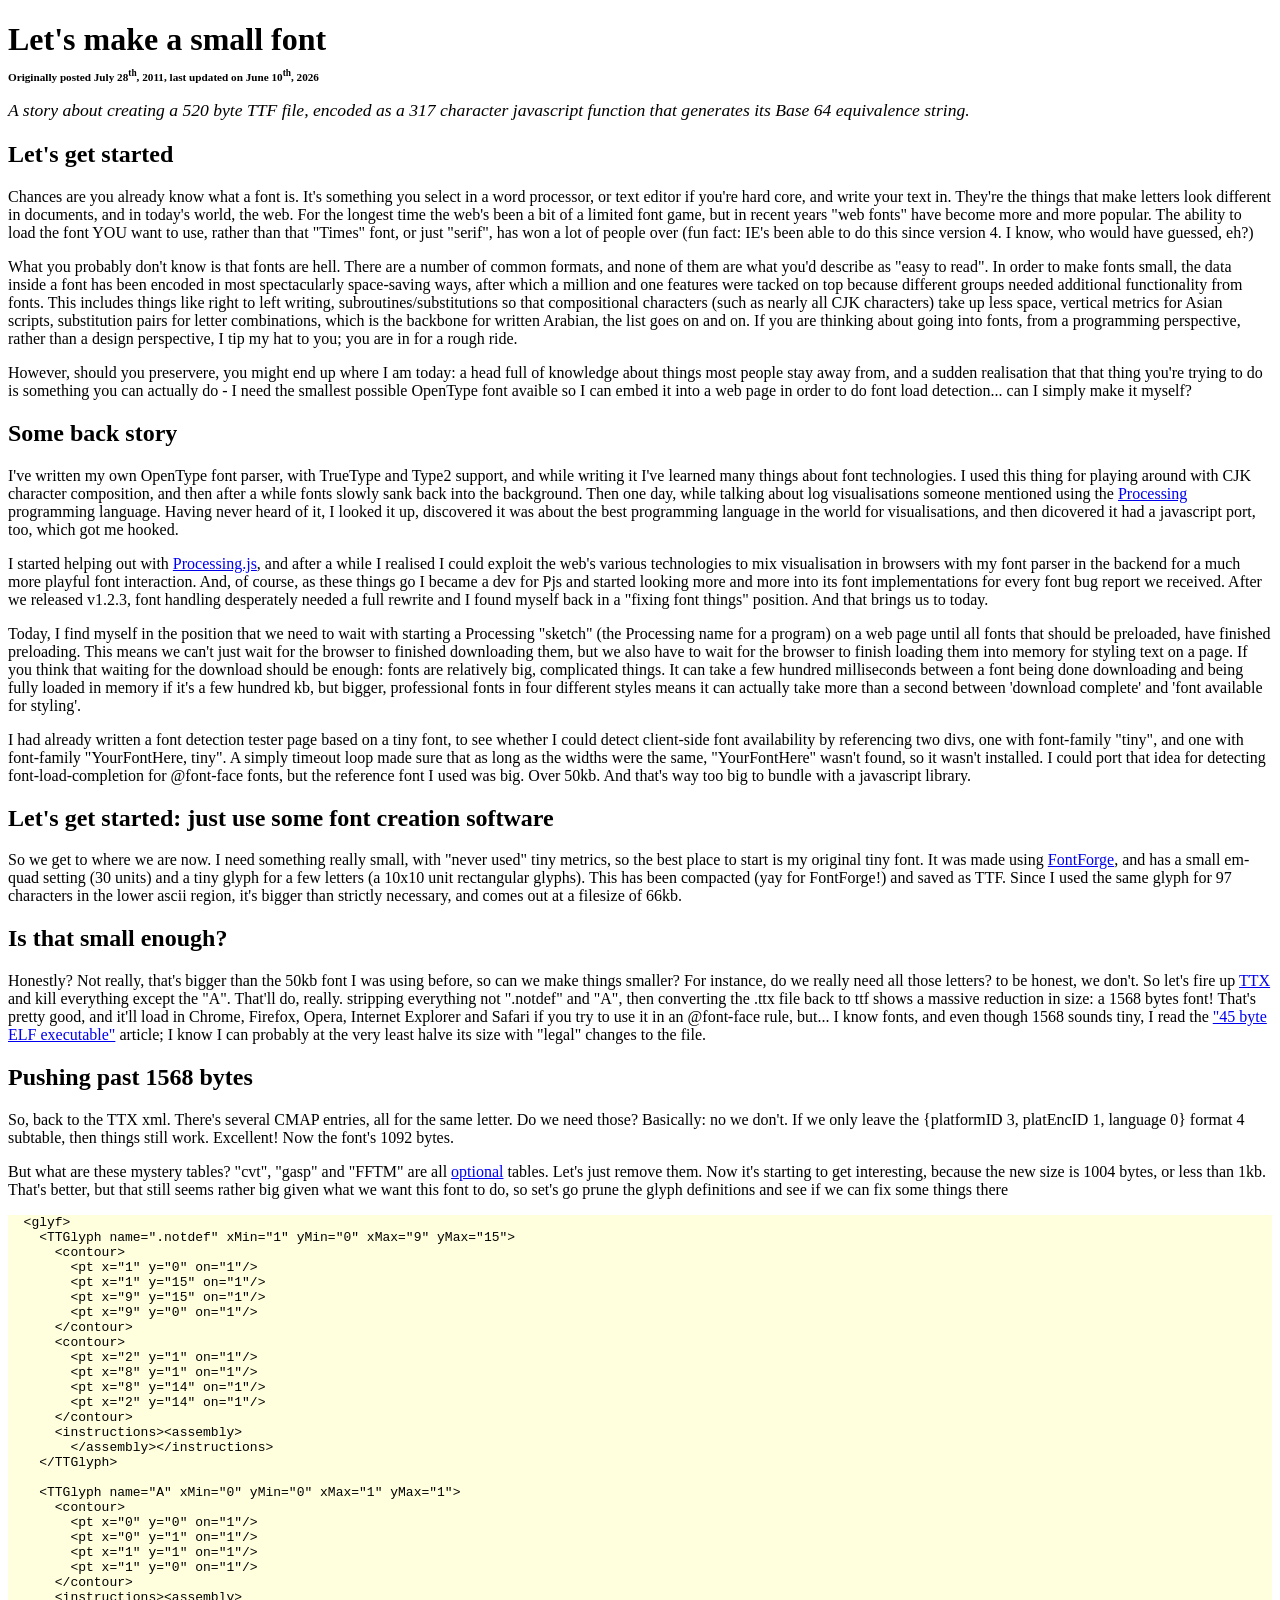
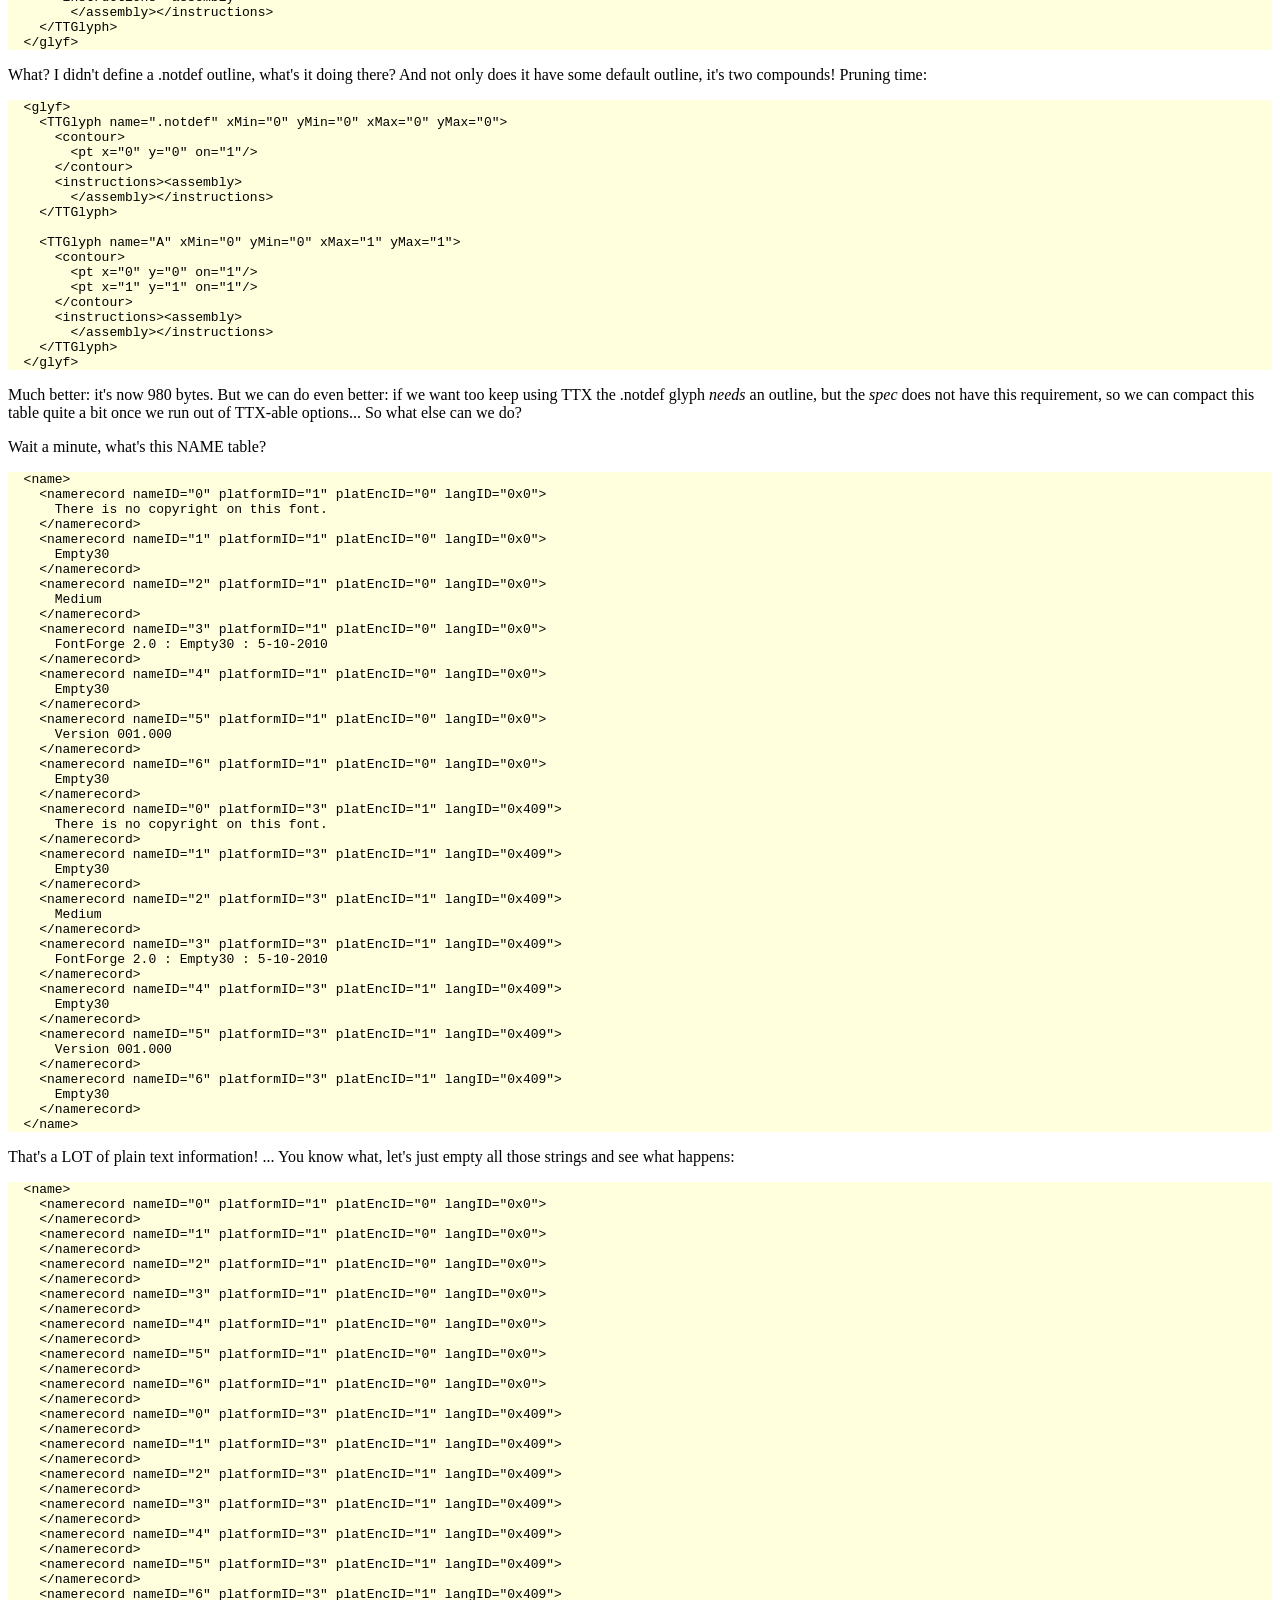
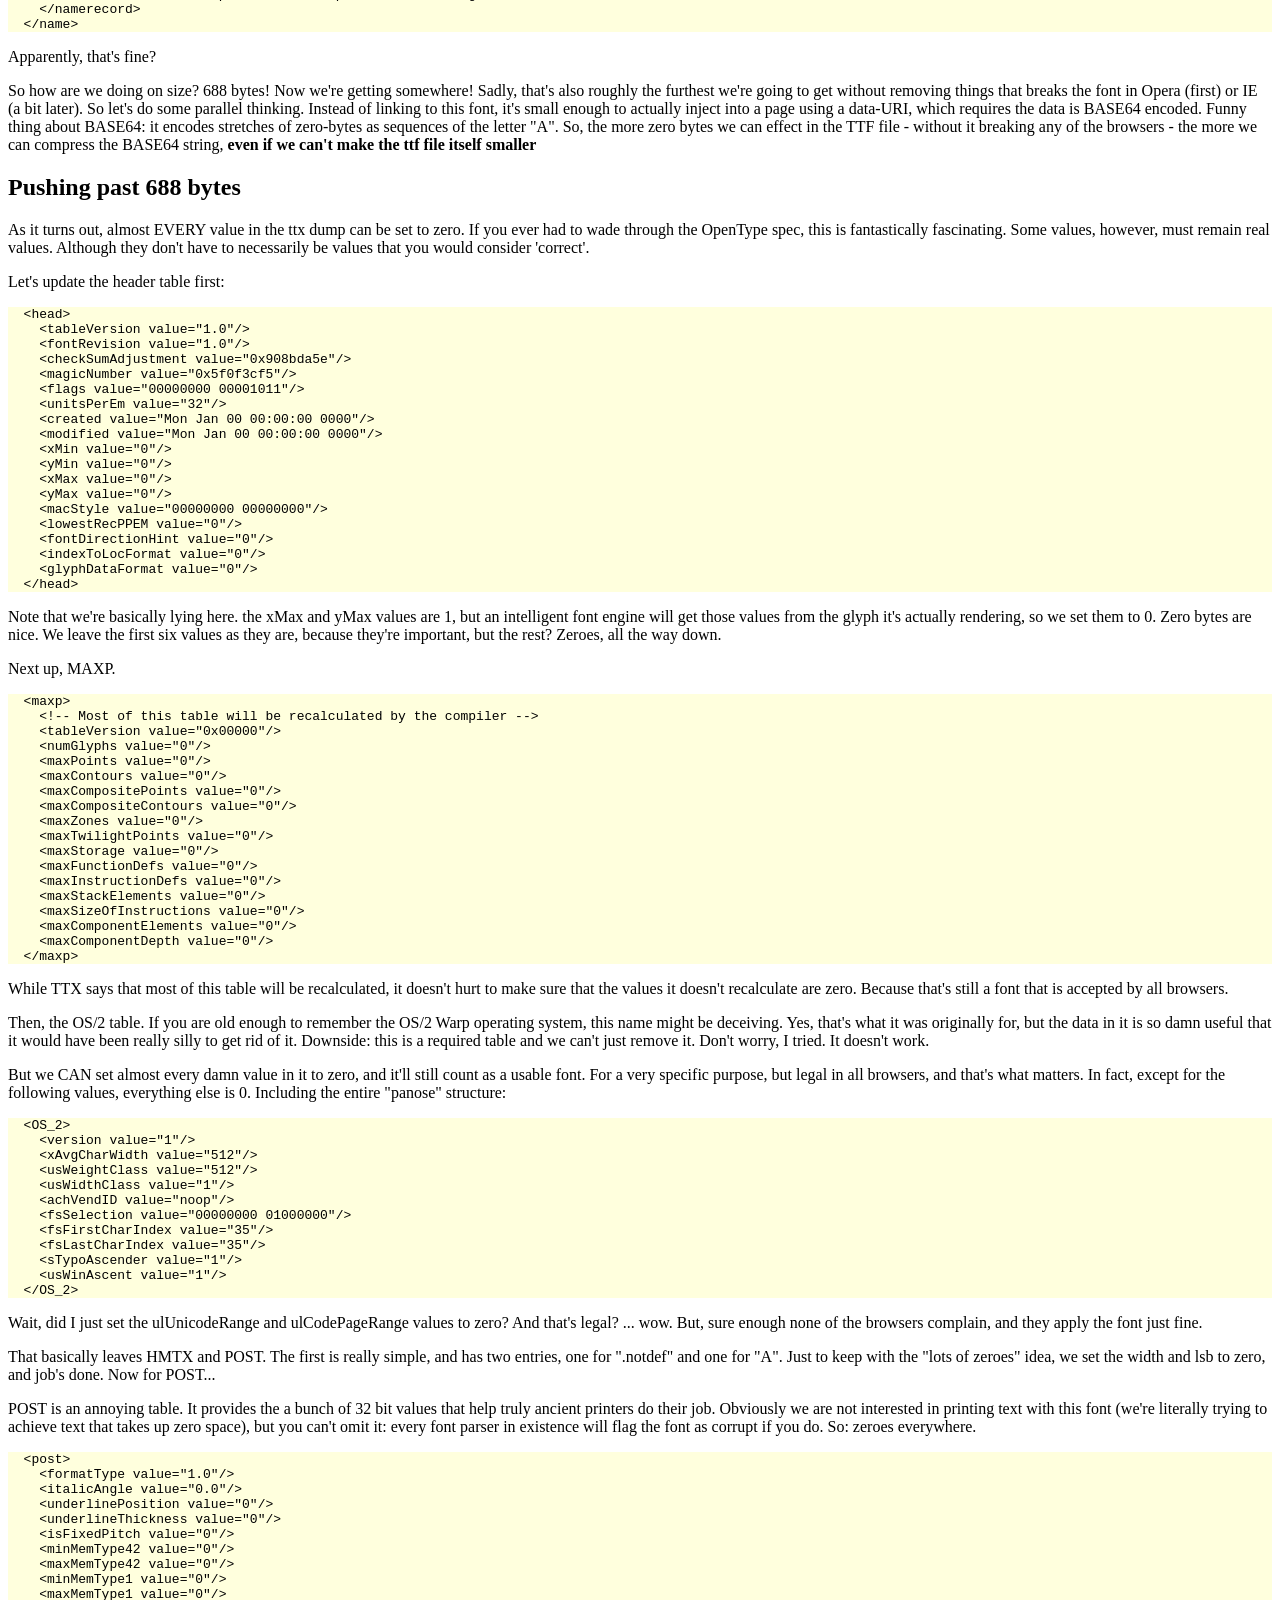
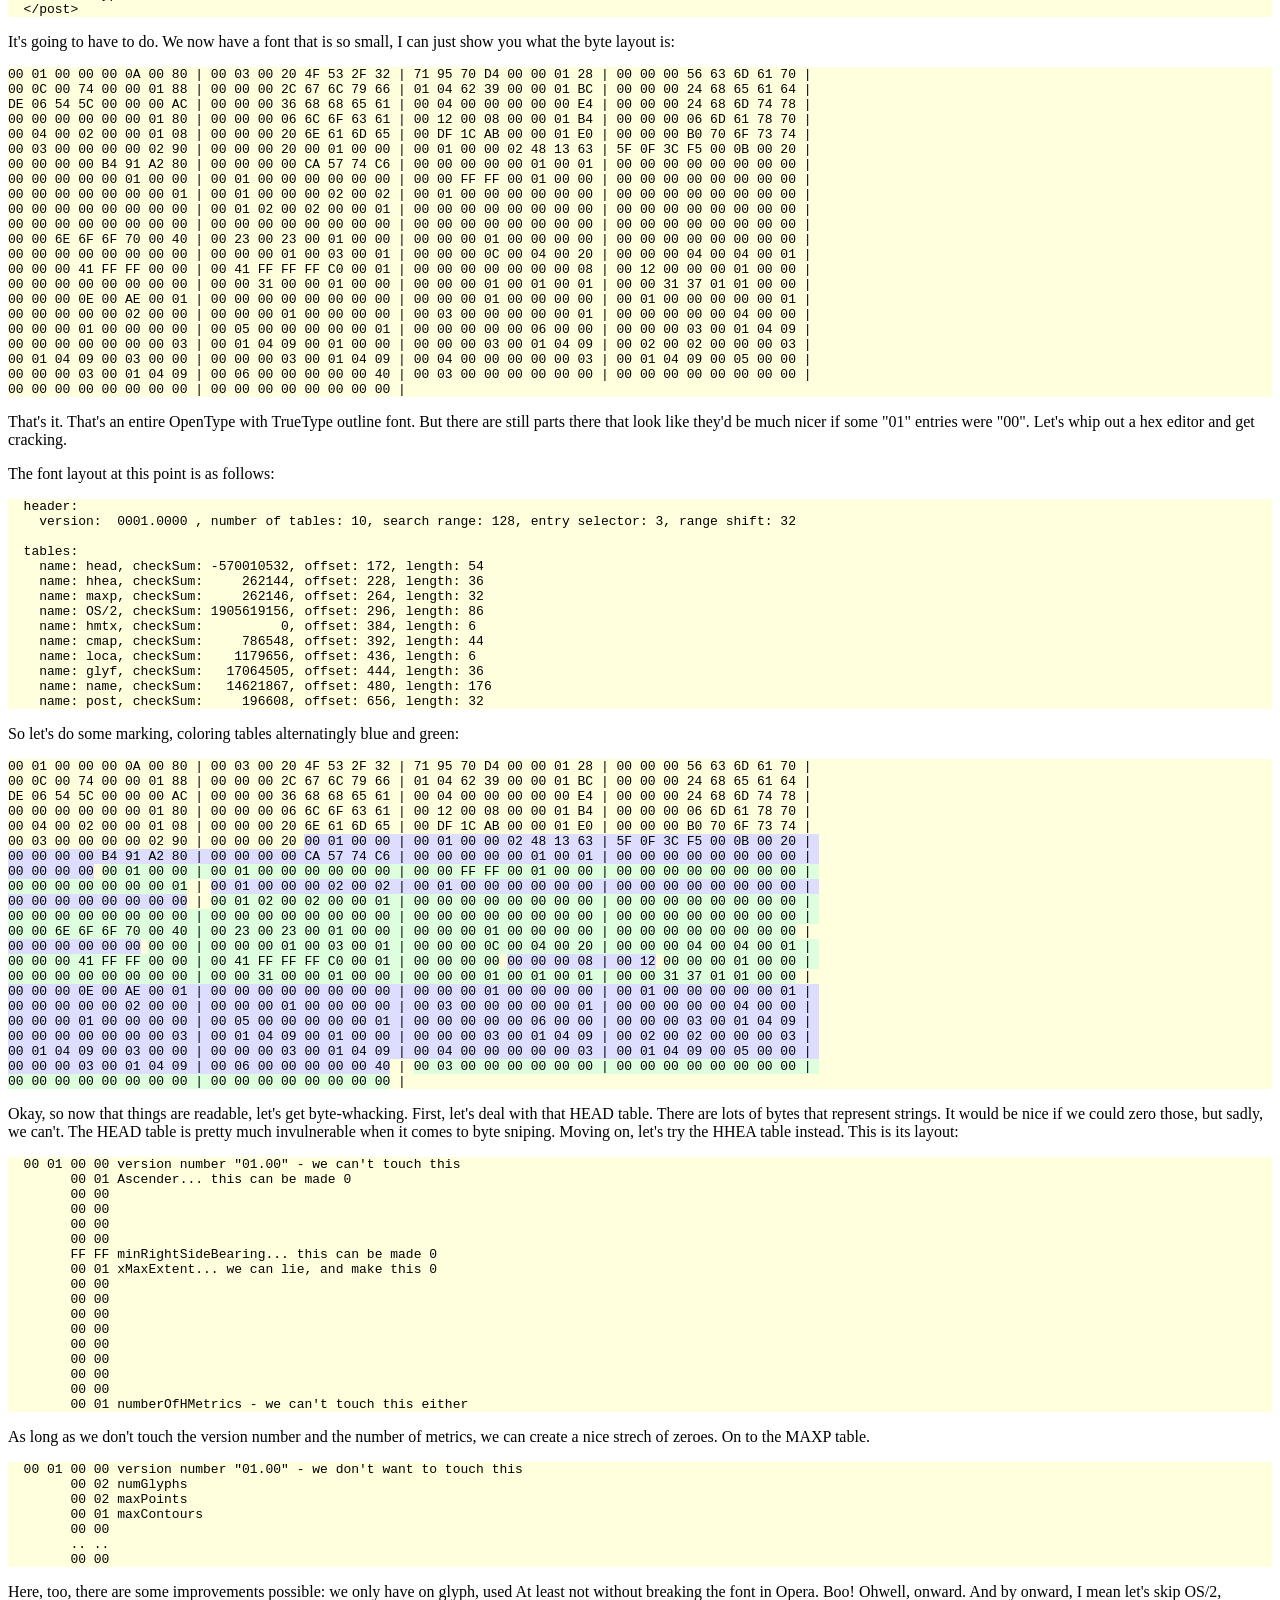
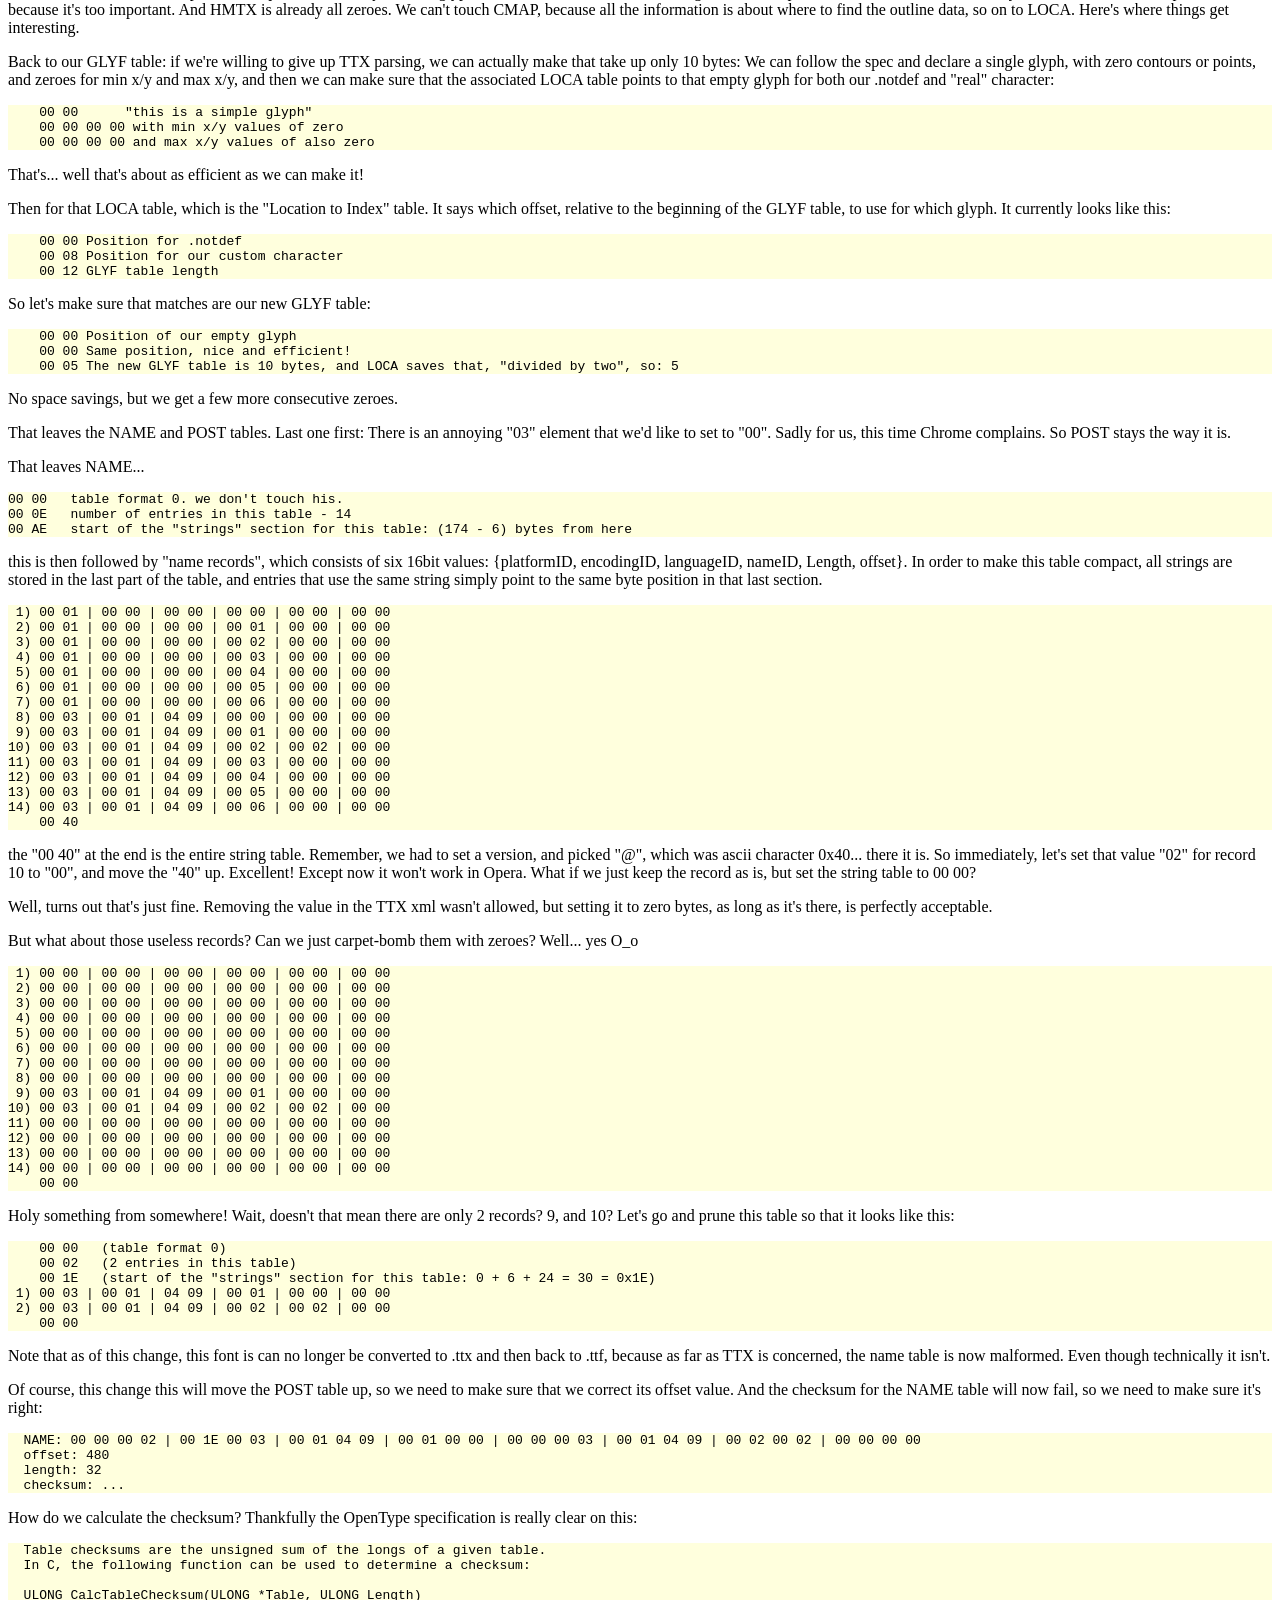
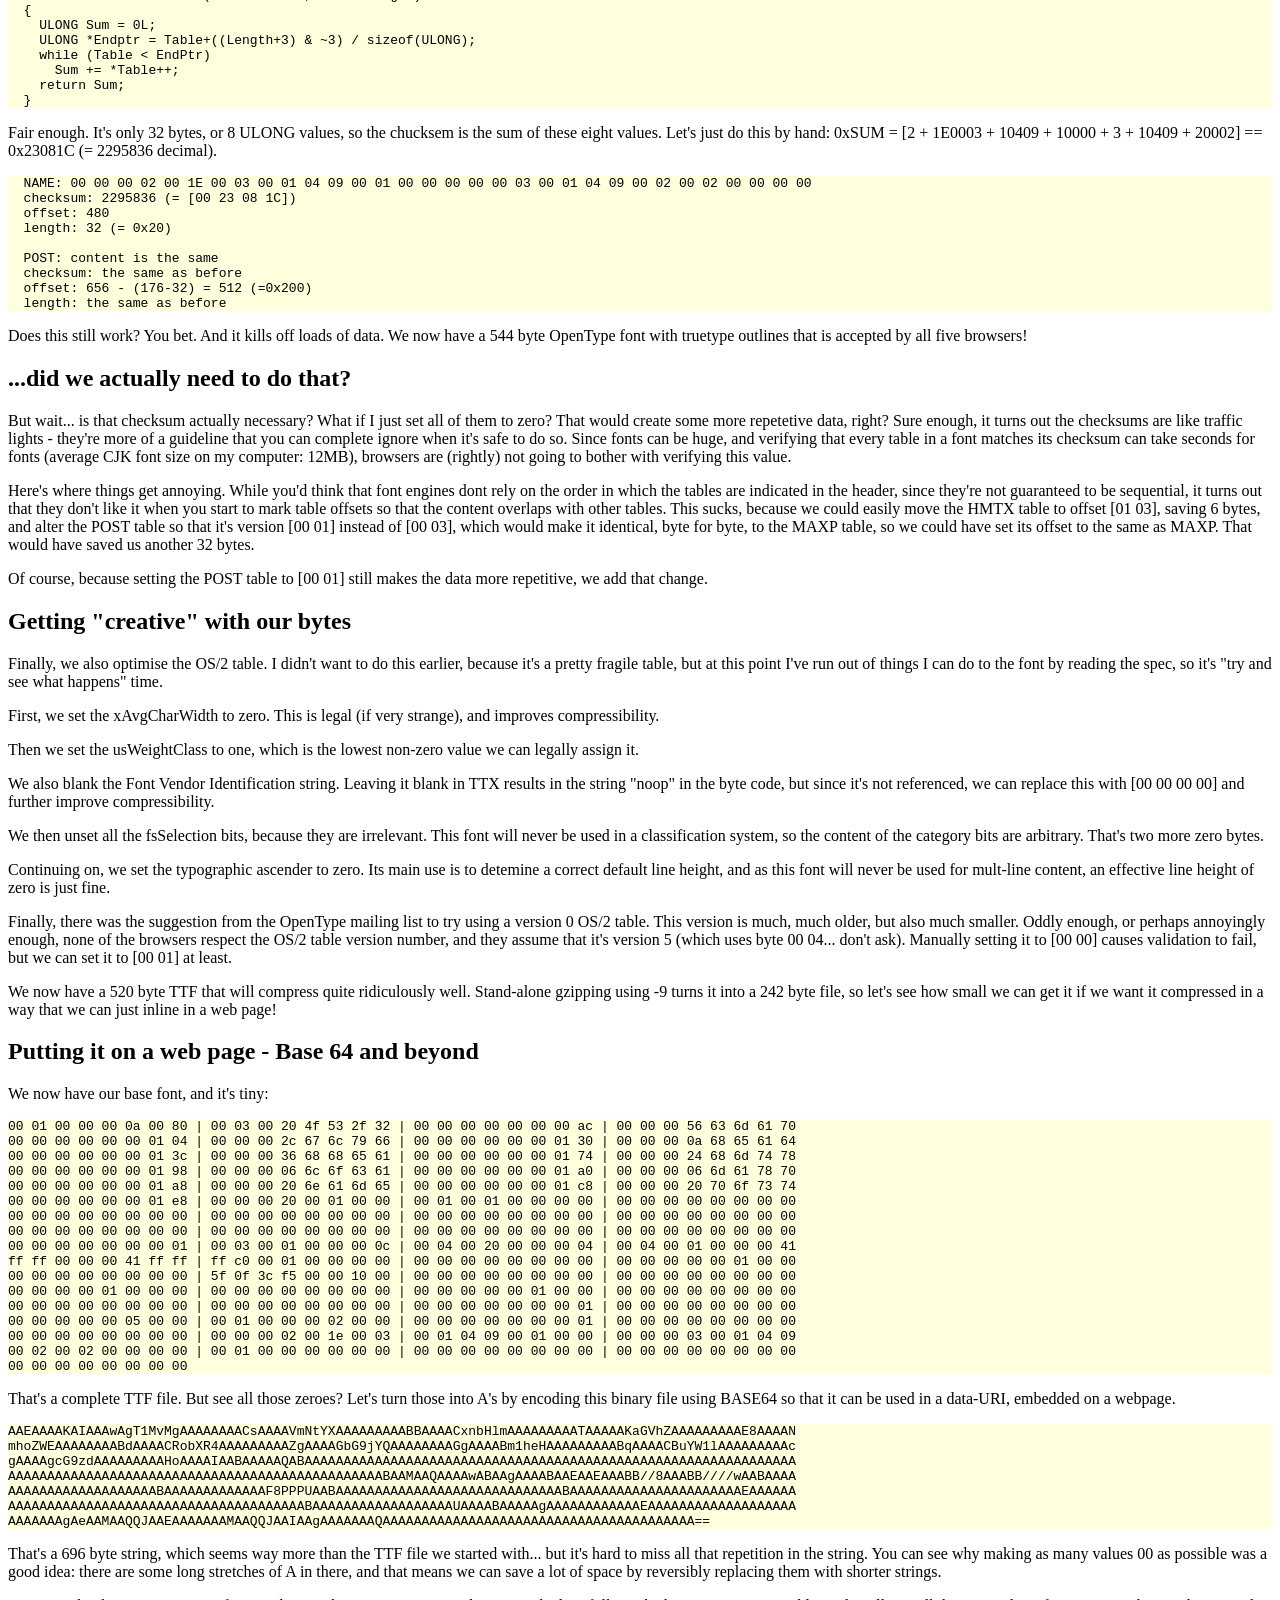
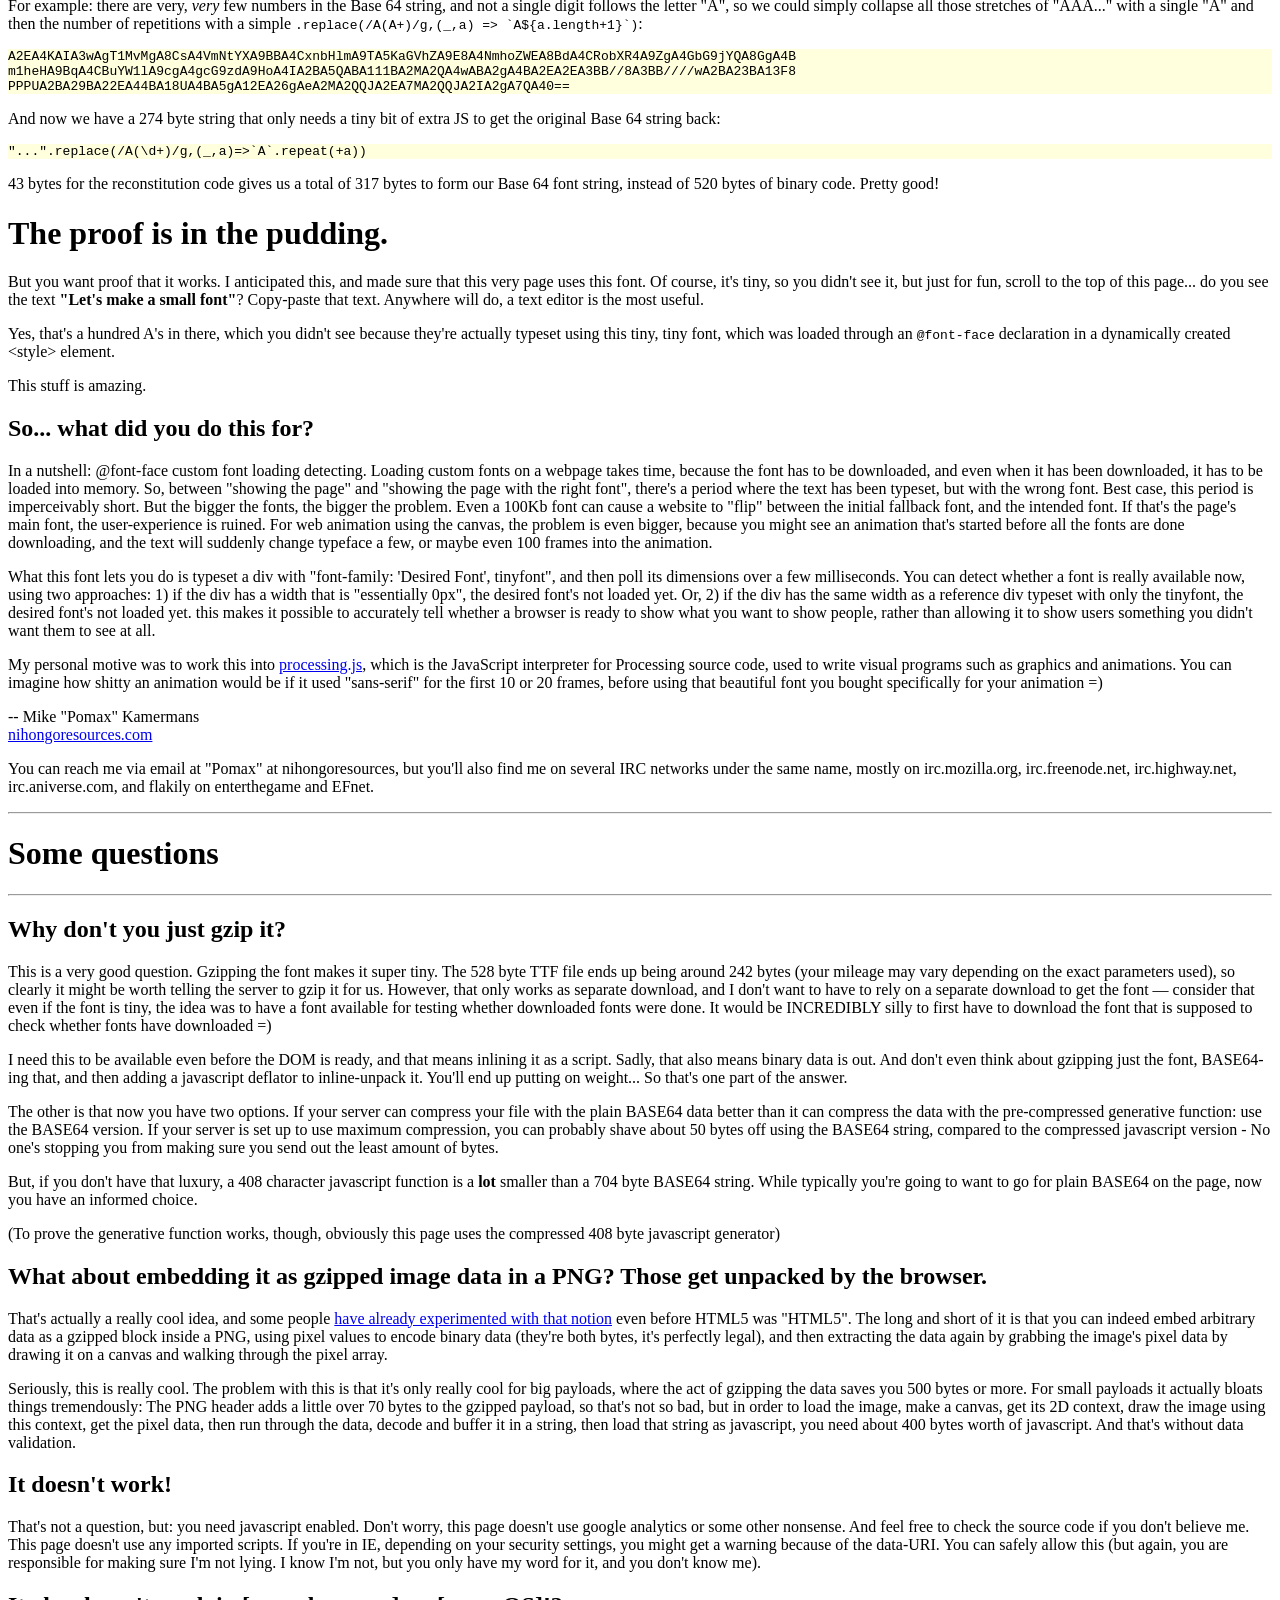
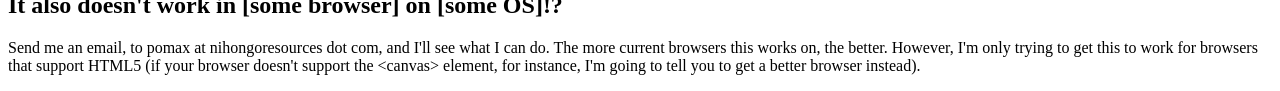
==== commit 474751a1: "spaces" ====
--- a/small.html
+++ b/small.html
@@ -60,7 +60,7 @@
         fontface.textContent = `
         @font-face {
             font-family: 'Empty Font';
-            src: url('data:application/x-font-ttf;base64,${twosevenfour.replace(/A(\d+)/g, (_, a) => `A`.repeat(+a))}') format('truetype');
+            src: url('data:application/x-font-ttf;base64,${twosevenfour.replace(/A(\d+)/g, (_, a)=>`A`.repeat(+a))}') format('truetype');
         }
     `;
         document.head.appendChild(fontface);
@@ -1030,7 +1030,7 @@
 
     <p>
       43 bytes for the reconstitution code gives us a total of 317 bytes to form
-      our Base 64 font string, instead of 520 of binary code. Pretty good!
+      our Base 64 font string, instead of 520 bytes of binary code. Pretty good!
     </p>
 
     <h1>The proof is in the pudding.</h1>
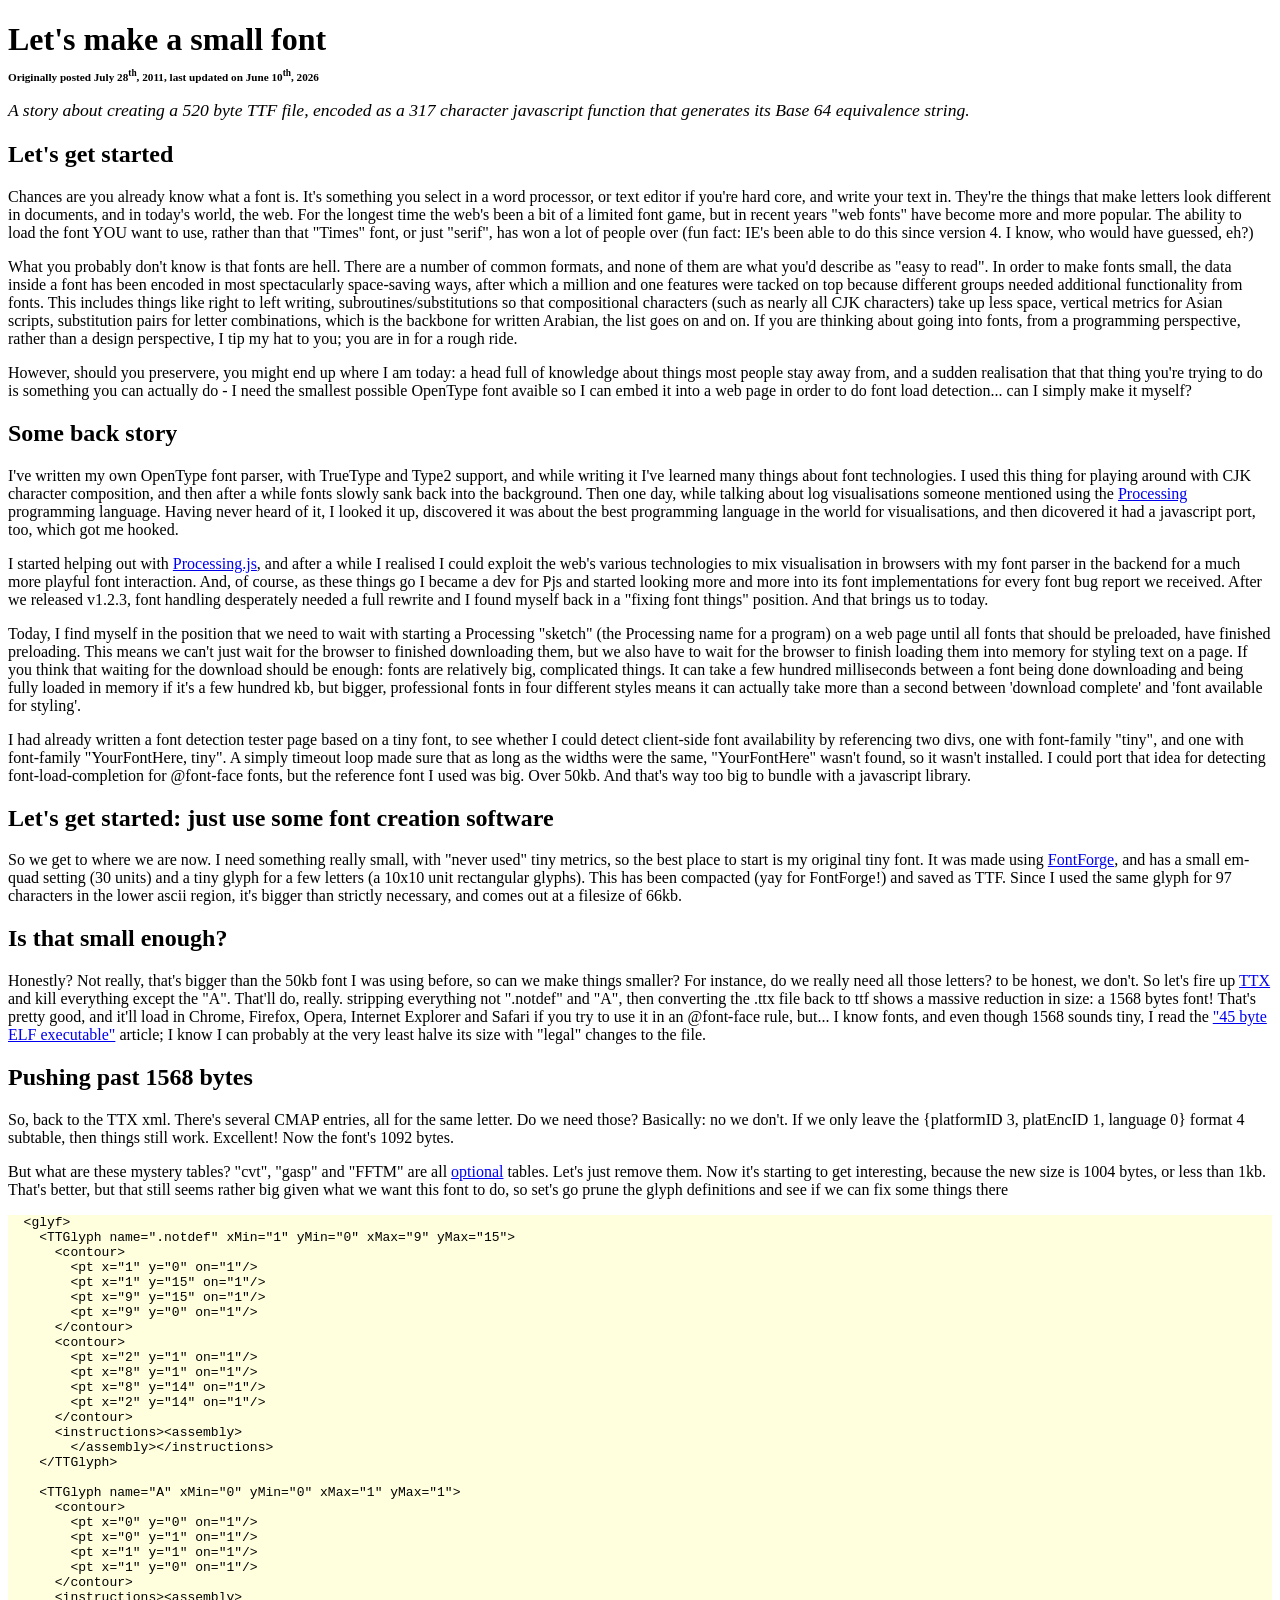
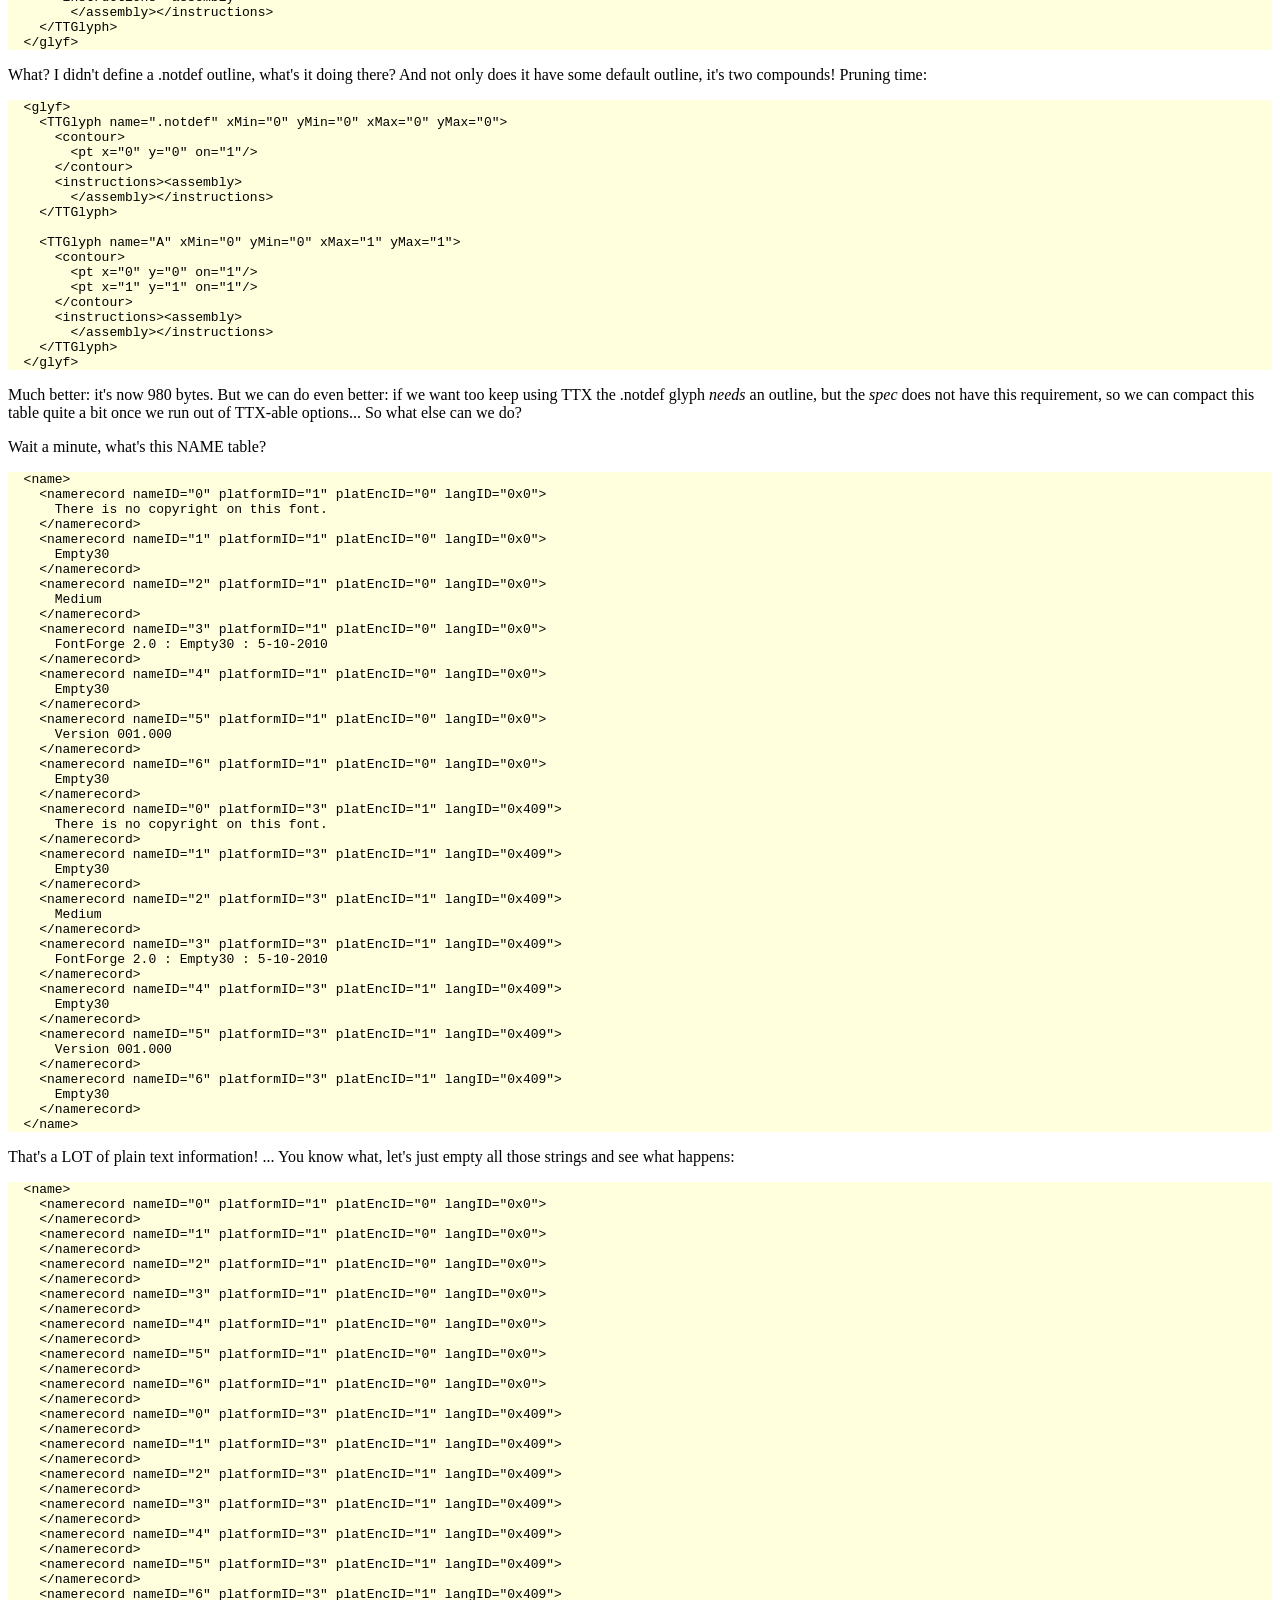
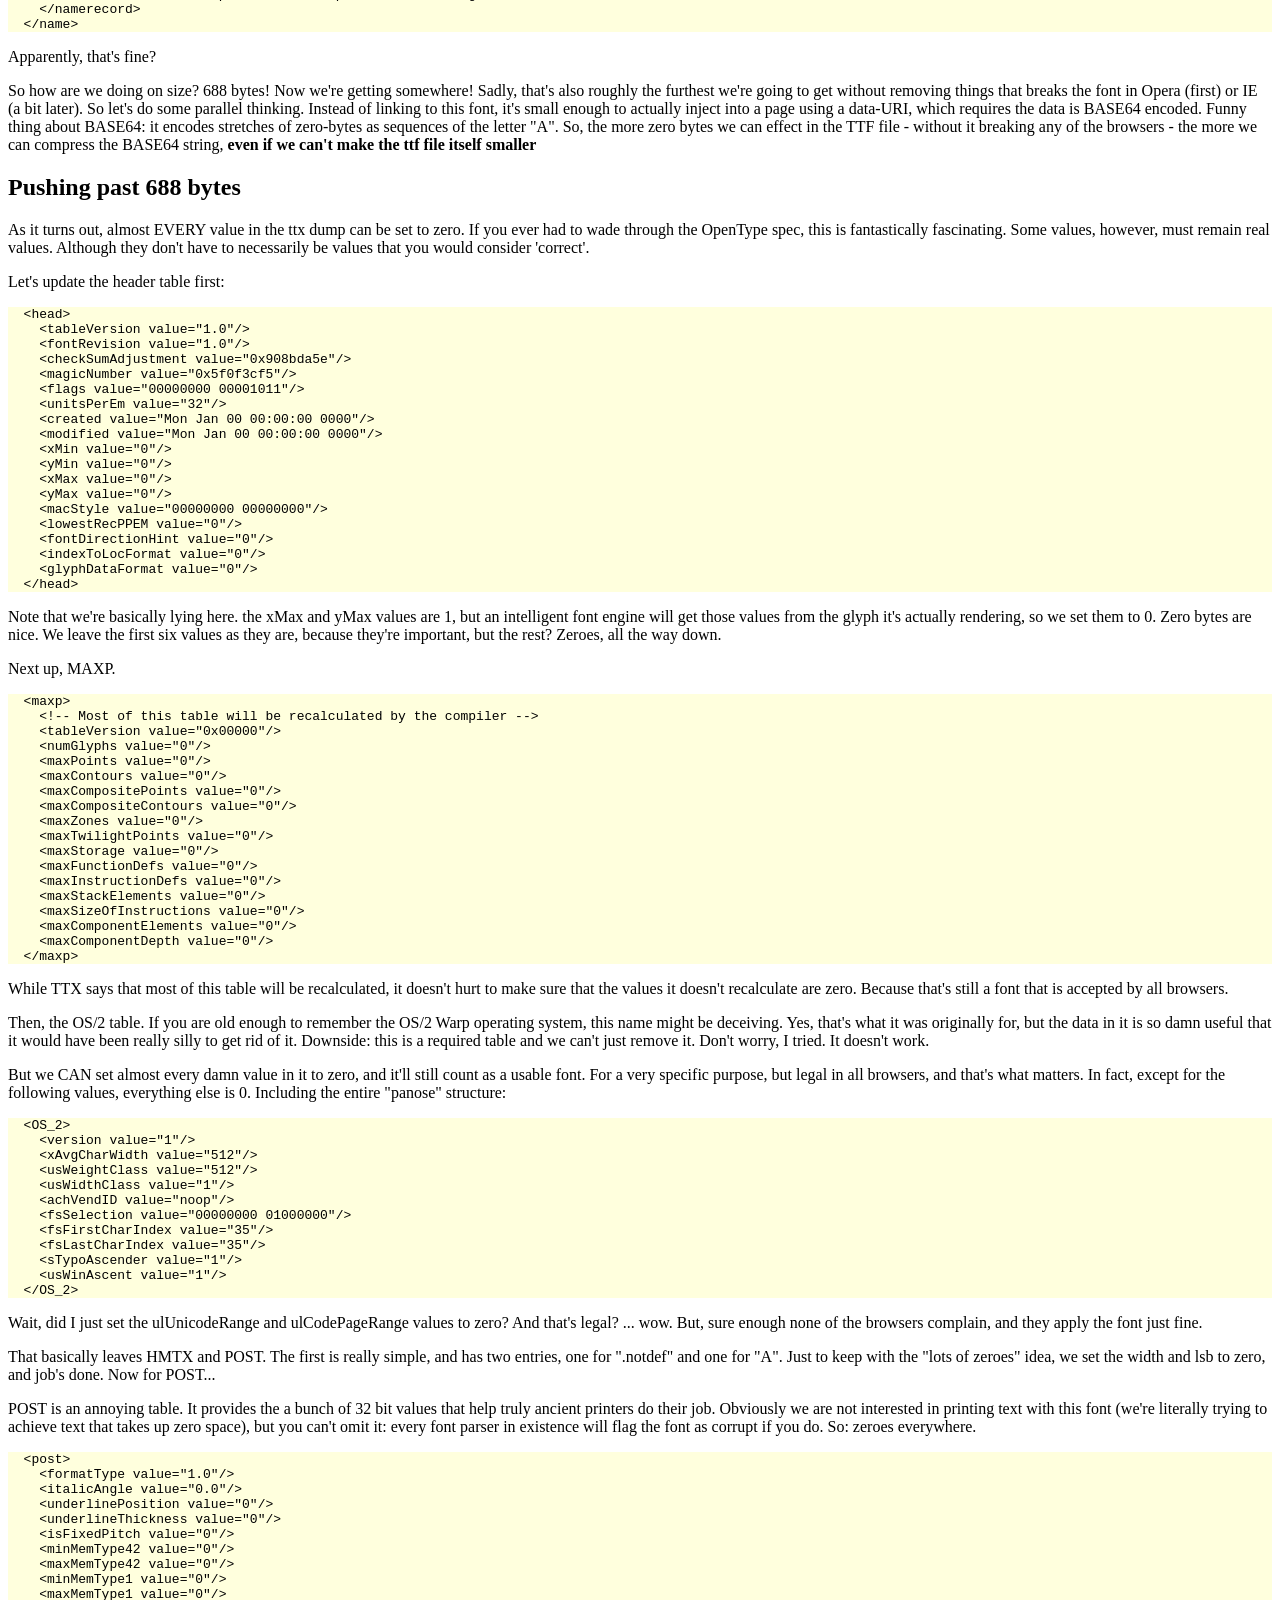
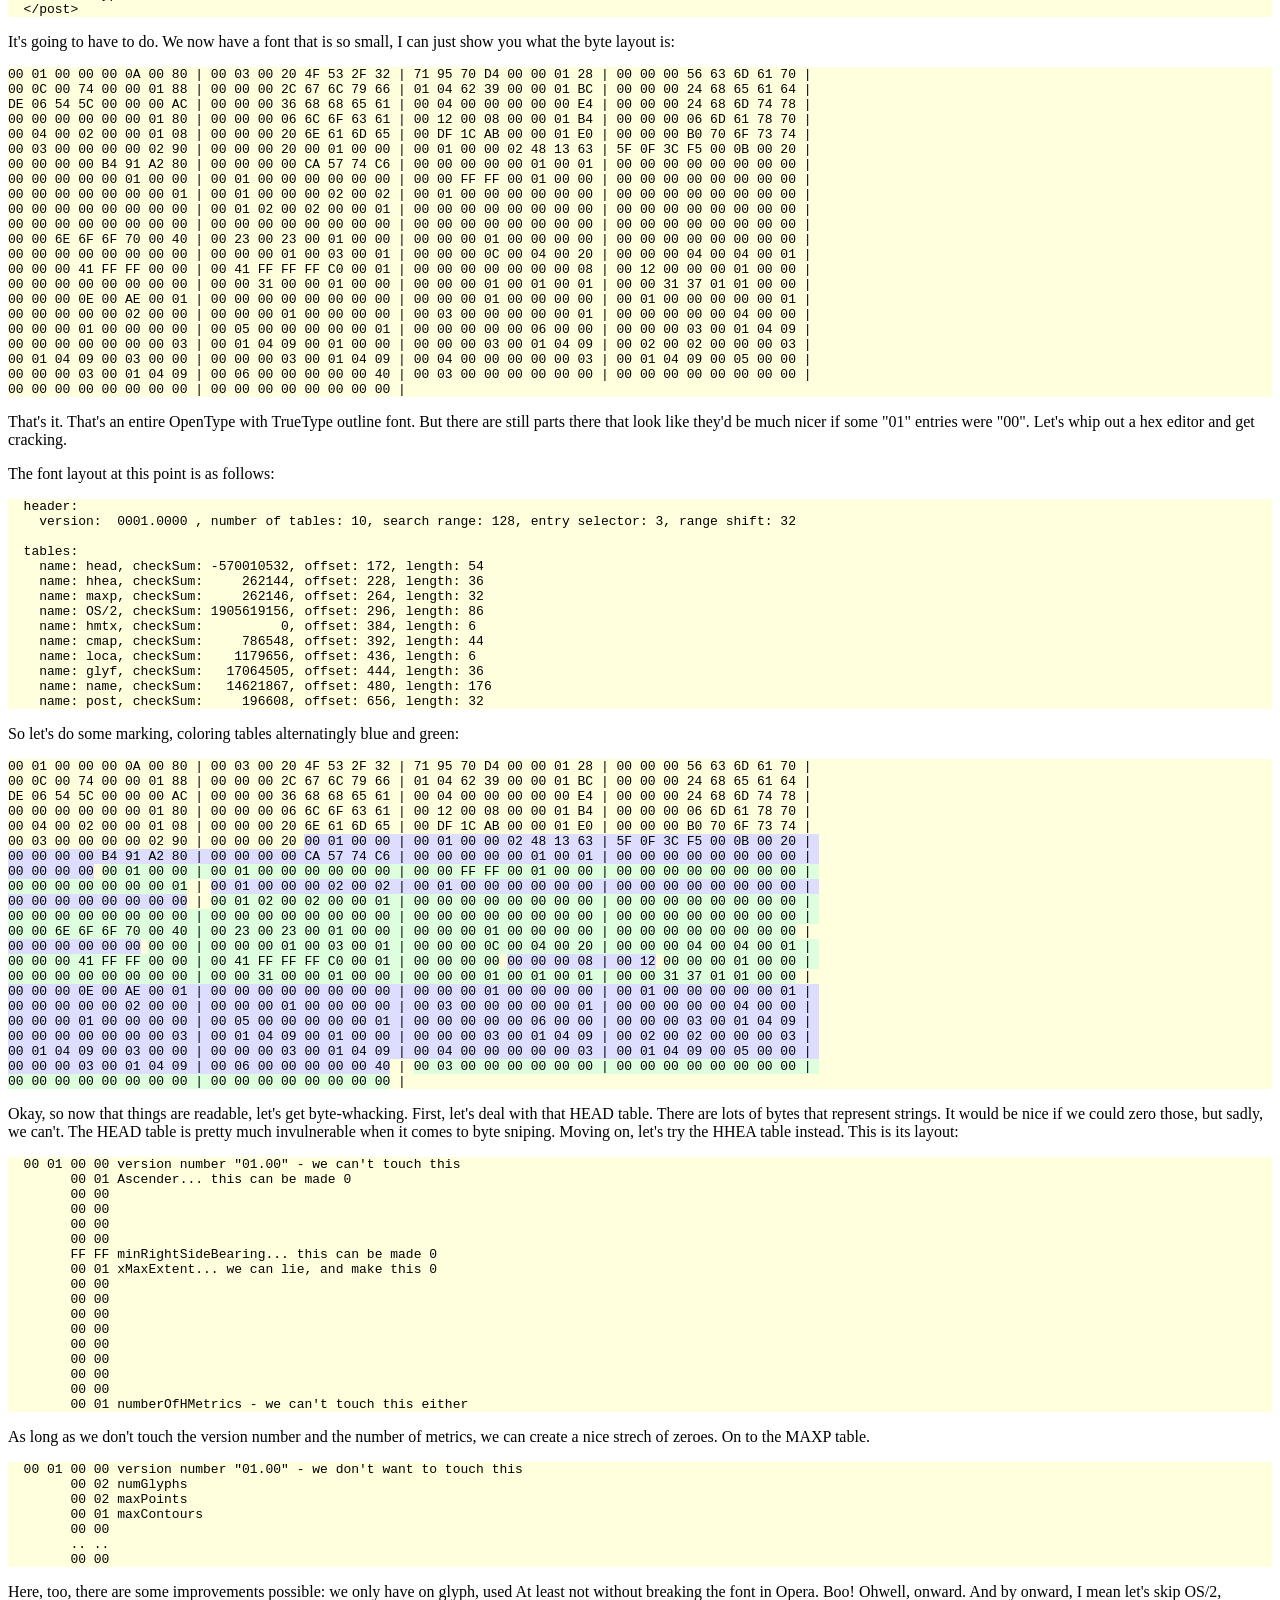
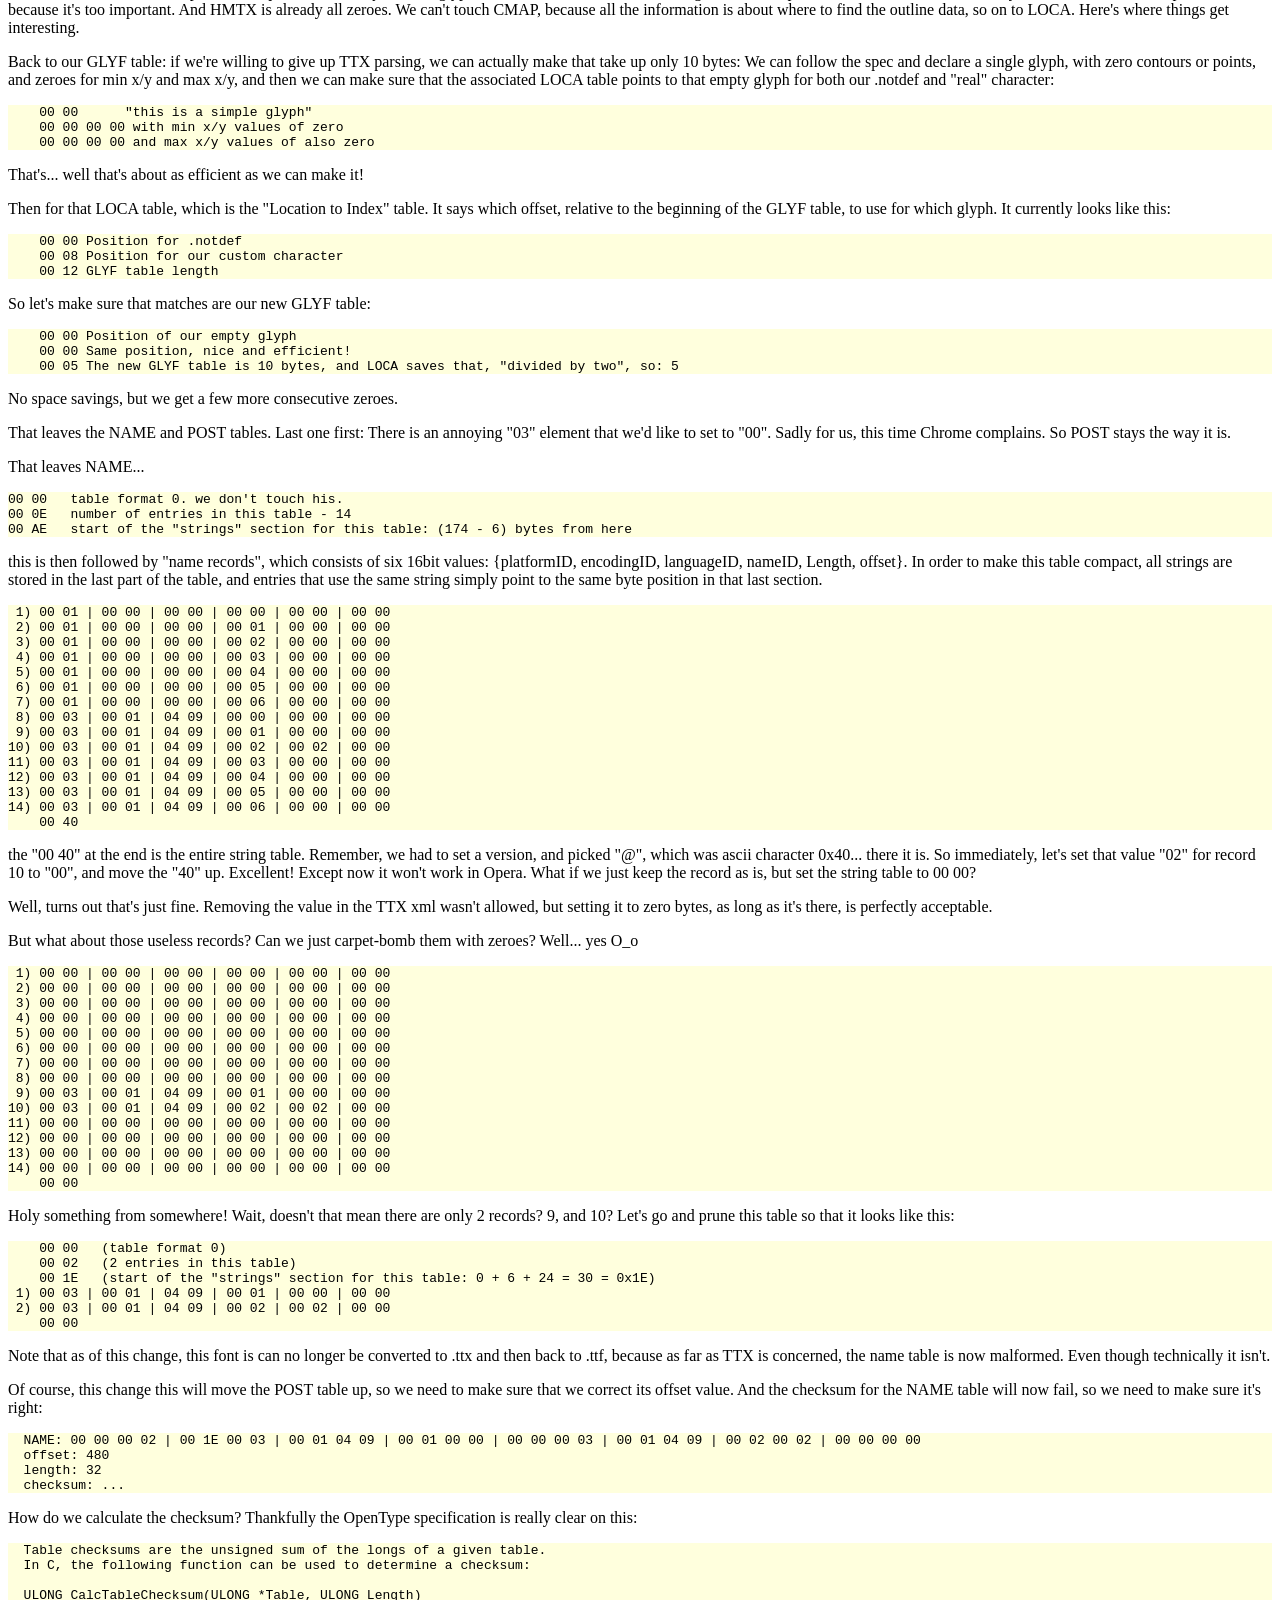
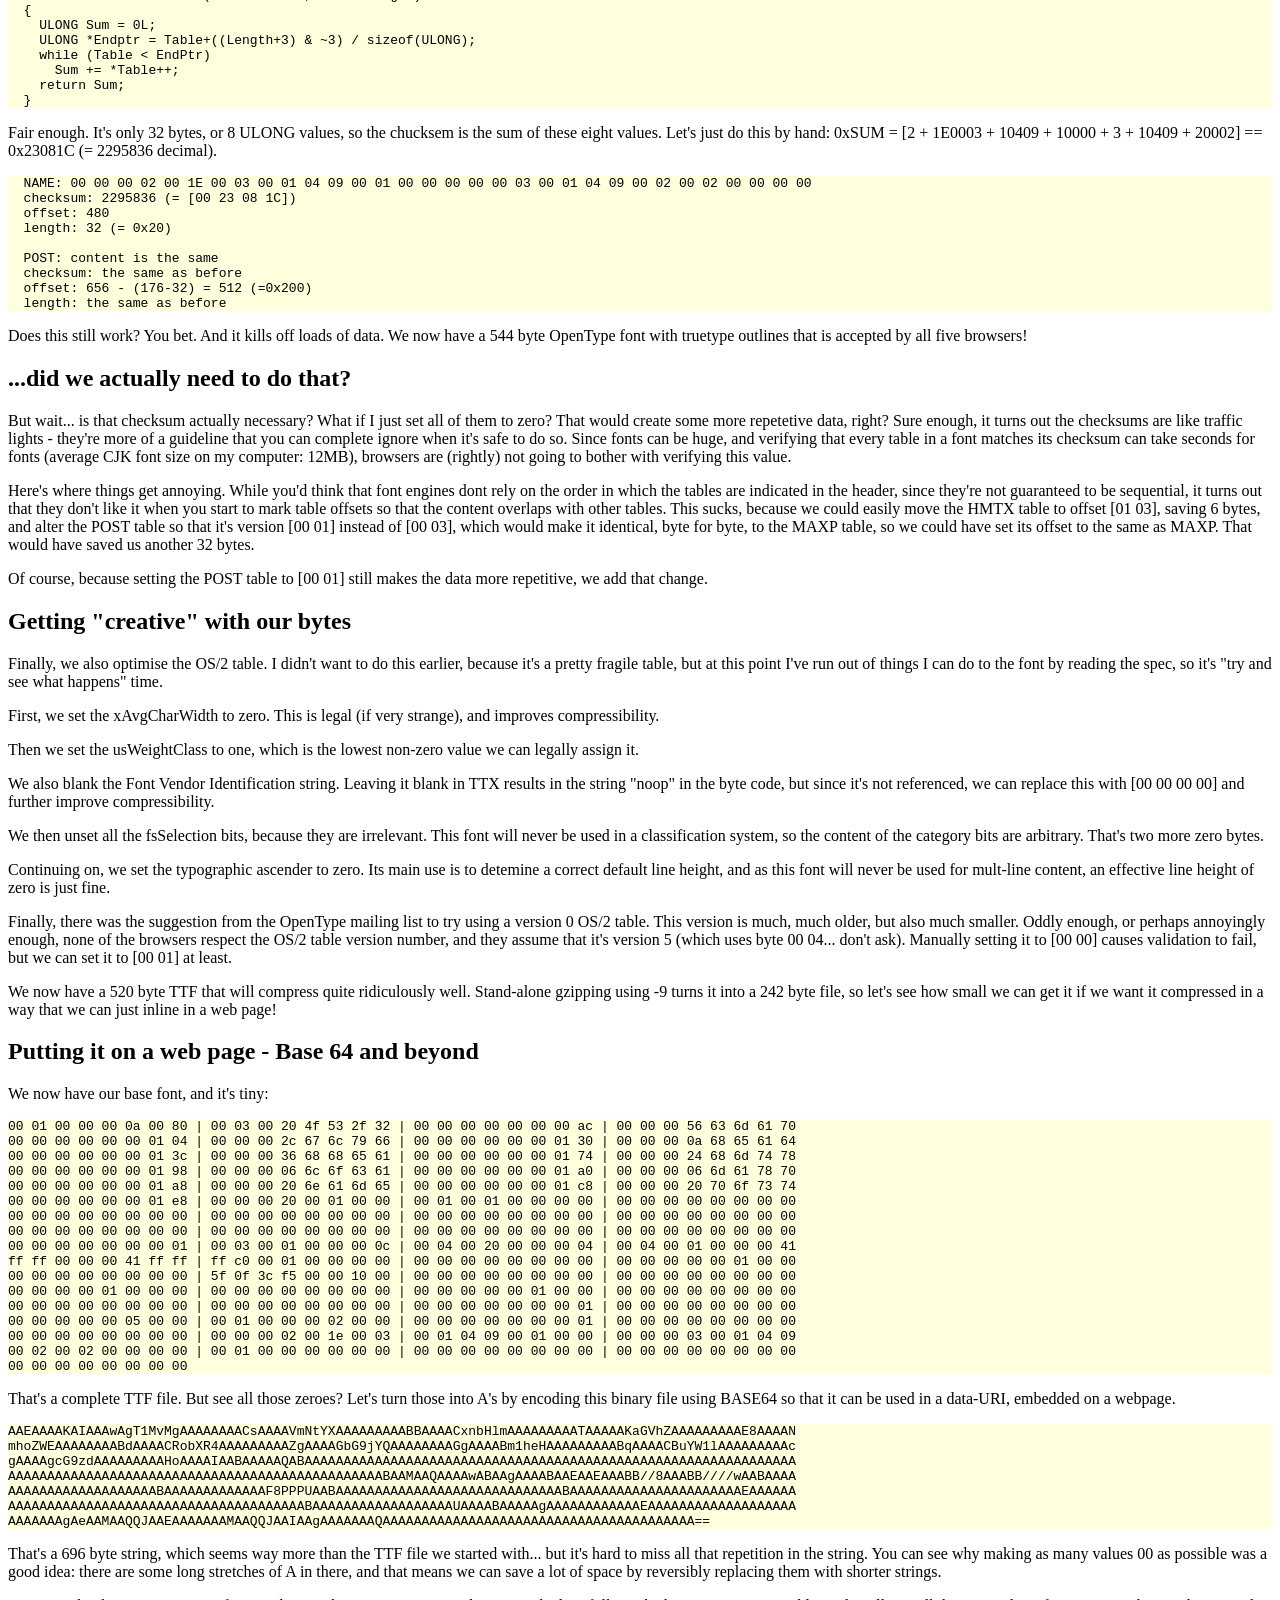
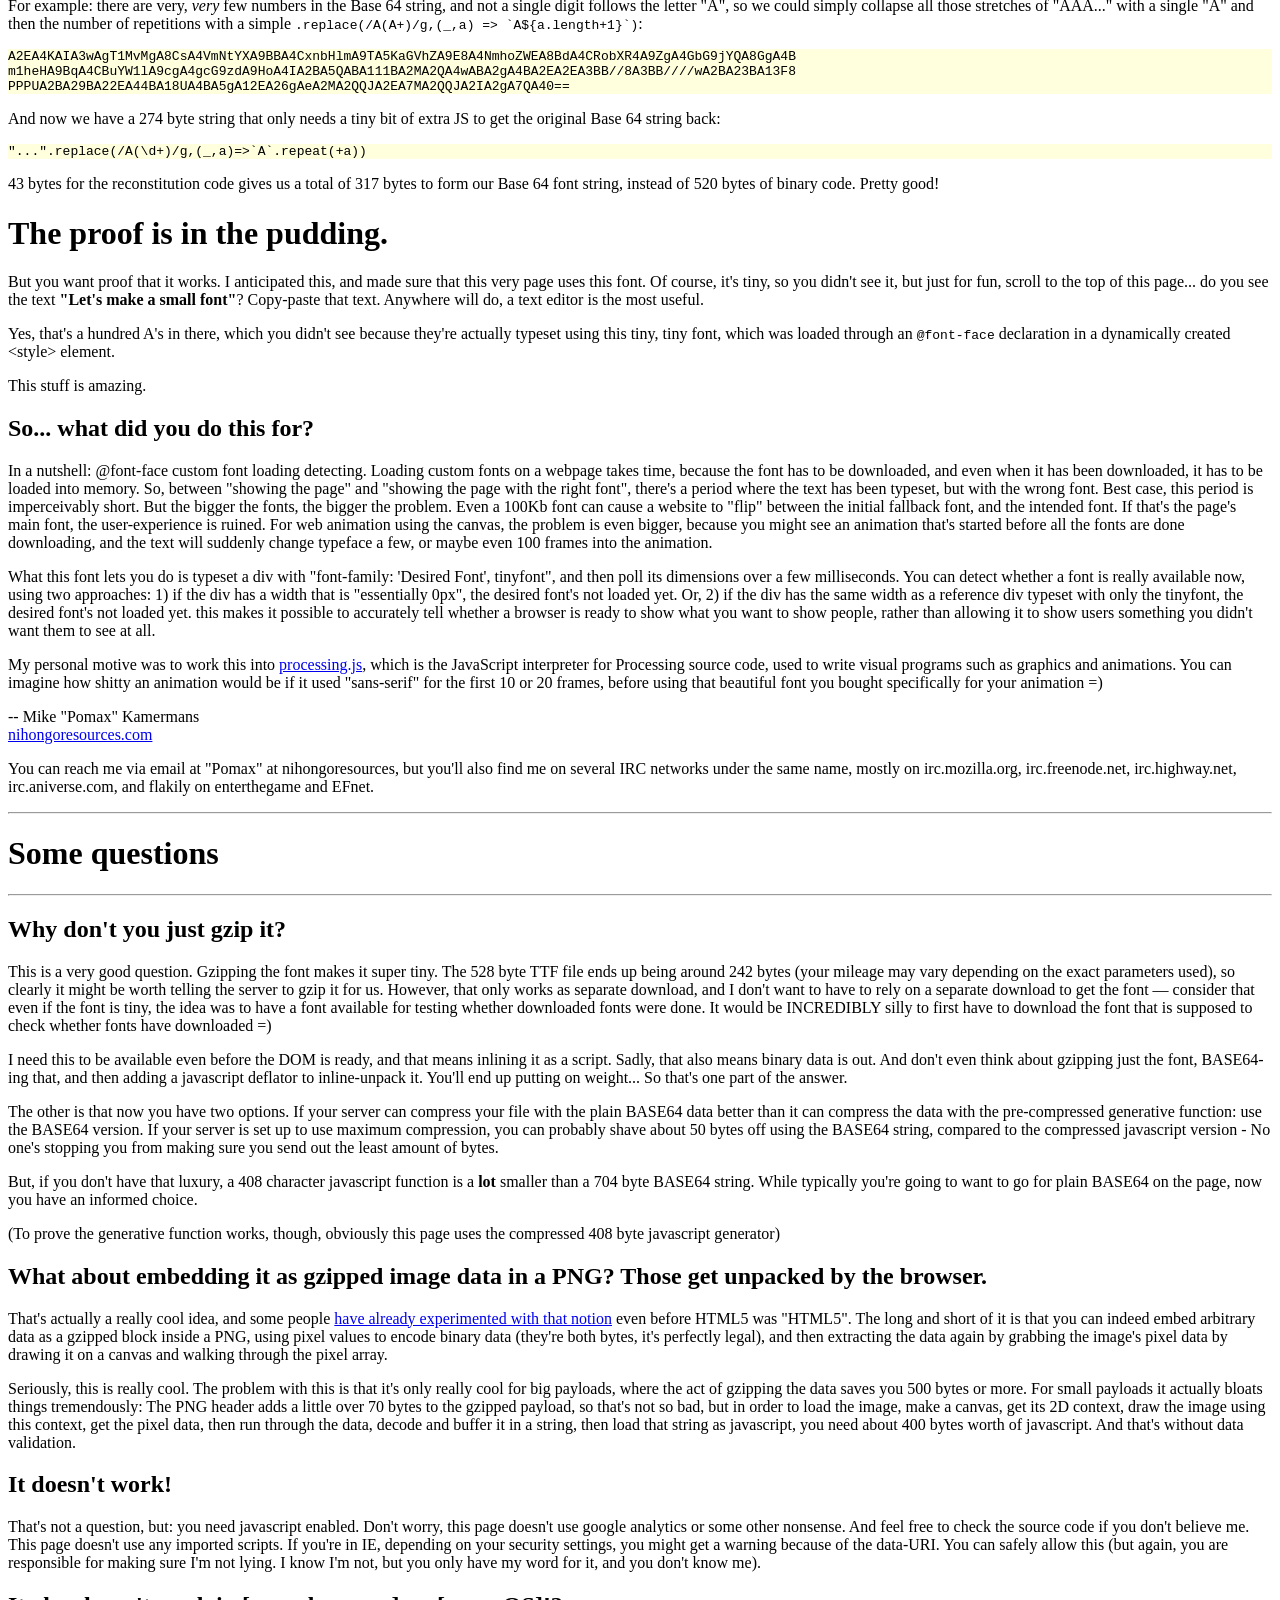
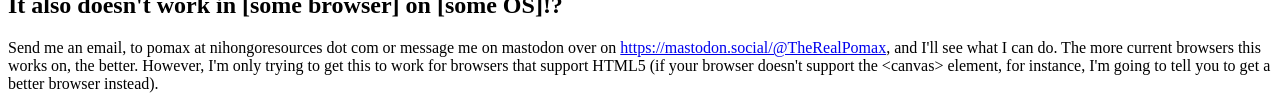
==== commit 47eafac0: "it fixed" ====
--- a/small.html
+++ b/small.html
@@ -1,57 +1,9 @@
 <!doctype html>
 <html>
   <head>
+    <meta charset="utf-8" />
     <title>But... can I make it an even smaller font?</title>
-    <meta charset="utf-8" />
-    <style>
-      header {
-        h1 {
-          margin-bottom: 0;
-        }
-        h2 {
-          font-size: 0.7em;
-        }
-      }
-      headt,
-      maxp,
-      hmtx,
-      loca,
-      namet {
-        background-color: #ddf;
-      }
-      hhea,
-      os_2,
-      cmap,
-      glyf,
-      post {
-        background-color: #dfd;
-      }
-      pre {
-        background-color: #ffd;
-      }
-      new,
-      search,
-      replace {
-        color: #fff;
-      }
-      new {
-        background-color: #006;
-      }
-      search {
-        background-color: #600;
-      }
-      replace {
-        background-color: #060;
-      }
-      .note {
-        font-style: italic;
-        font-size: 1.1em;
-      }
-      #insertme {
-        font-family: "Empty Font";
-      }
-    </style>
-    <script src="fontgenerator.js"></script>
+    <link rel="stylesheet" href="small.css" />
     <script>
       (() => {
         const twosevenfour =
@@ -60,9 +12,8 @@
         fontface.textContent = `
         @font-face {
             font-family: 'Empty Font';
-            src: url('data:application/x-font-ttf;base64,${twosevenfour.replace(/A(\d+)/g, (_, a)=>`A`.repeat(+a))}') format('truetype');
-        }
-    `;
+            src: url('data:application/x-font-ttf;base64,${twosevenfour.replace(/A(\d+)/g, (_, a) => `A`.repeat(+a))}') format('truetype');
+        }`;
         document.head.appendChild(fontface);
       })();
     </script>
@@ -1200,11 +1151,14 @@
     <h2>It also doesn't work in [some browser] on [some OS]!?</h2>
 
     <p>
-      Send me an email, to pomax at nihongoresources dot com, and I'll see what
-      I can do. The more current browsers this works on, the better. However,
-      I'm only trying to get this to work for browsers that support HTML5 (if
-      your browser doesn't support the &lt;canvas&gt; element, for instance, I'm
-      going to tell you to get a better browser instead).
+      Send me an email, to pomax at nihongoresources dot com or message me on
+      mastodon over on
+      <a href="https://mastodon.social/@TheRealPomax"
+        >https://mastodon.social/@TheRealPomax</a
+      >, and I'll see what I can do. The more current browsers this works on,
+      the better. However, I'm only trying to get this to work for browsers that
+      support HTML5 (if your browser doesn't support the &lt;canvas&gt; element,
+      for instance, I'm going to tell you to get a better browser instead).
     </p>
   </body>
 </html>
--- a/small.css
+++ b/small.css
@@ -0,0 +1,47 @@
+header {
+  h1 {
+    margin-bottom: 0;
+  }
+  h2 {
+    font-size: 0.7em;
+  }
+}
+headt,
+maxp,
+hmtx,
+loca,
+namet {
+  background-color: #ddf;
+}
+hhea,
+os_2,
+cmap,
+glyf,
+post {
+  background-color: #dfd;
+}
+pre {
+  background-color: #ffd;
+}
+new,
+search,
+replace {
+  color: #fff;
+}
+new {
+  background-color: #006;
+}
+search {
+  background-color: #600;
+}
+replace {
+  background-color: #060;
+}
+.note {
+  font-style: italic;
+  font-size: 1.1em;
+}
+#insertme {
+  font-family: "Empty Font";
+  font-weight: normal;
+}
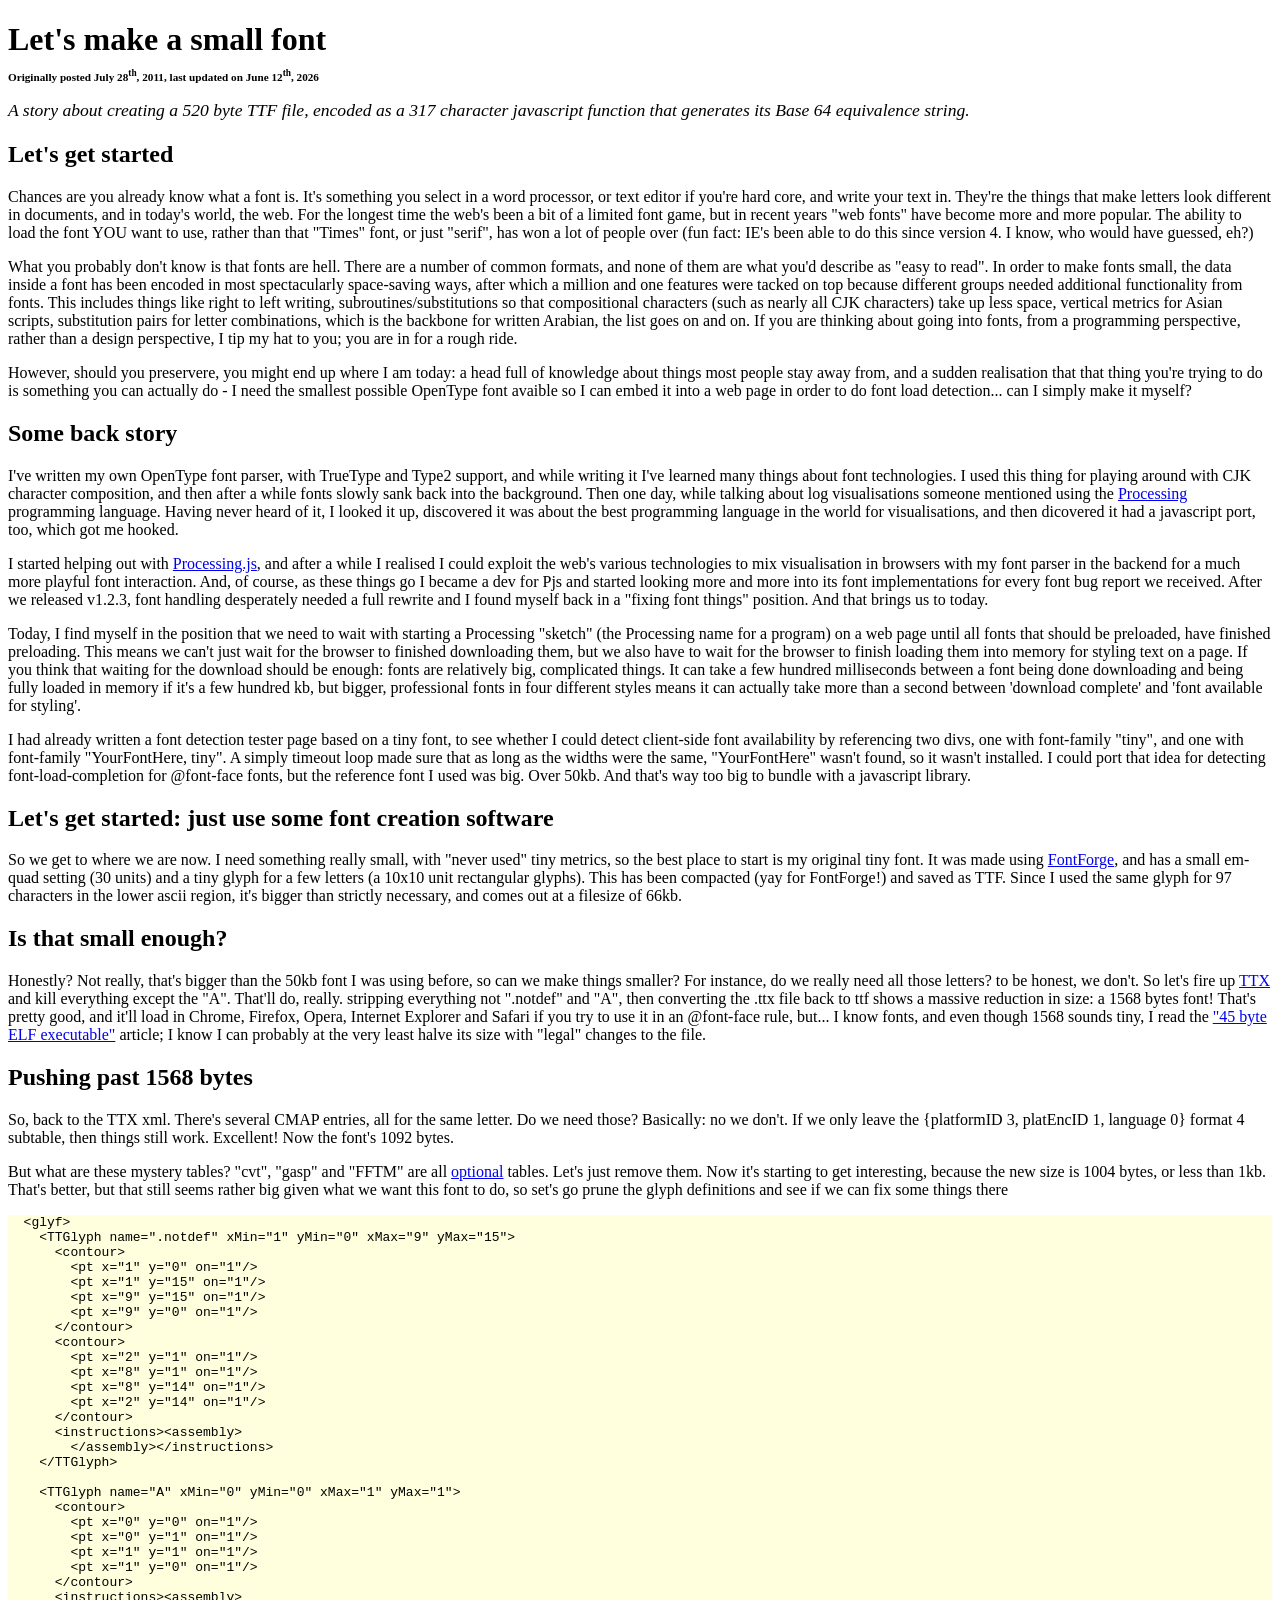
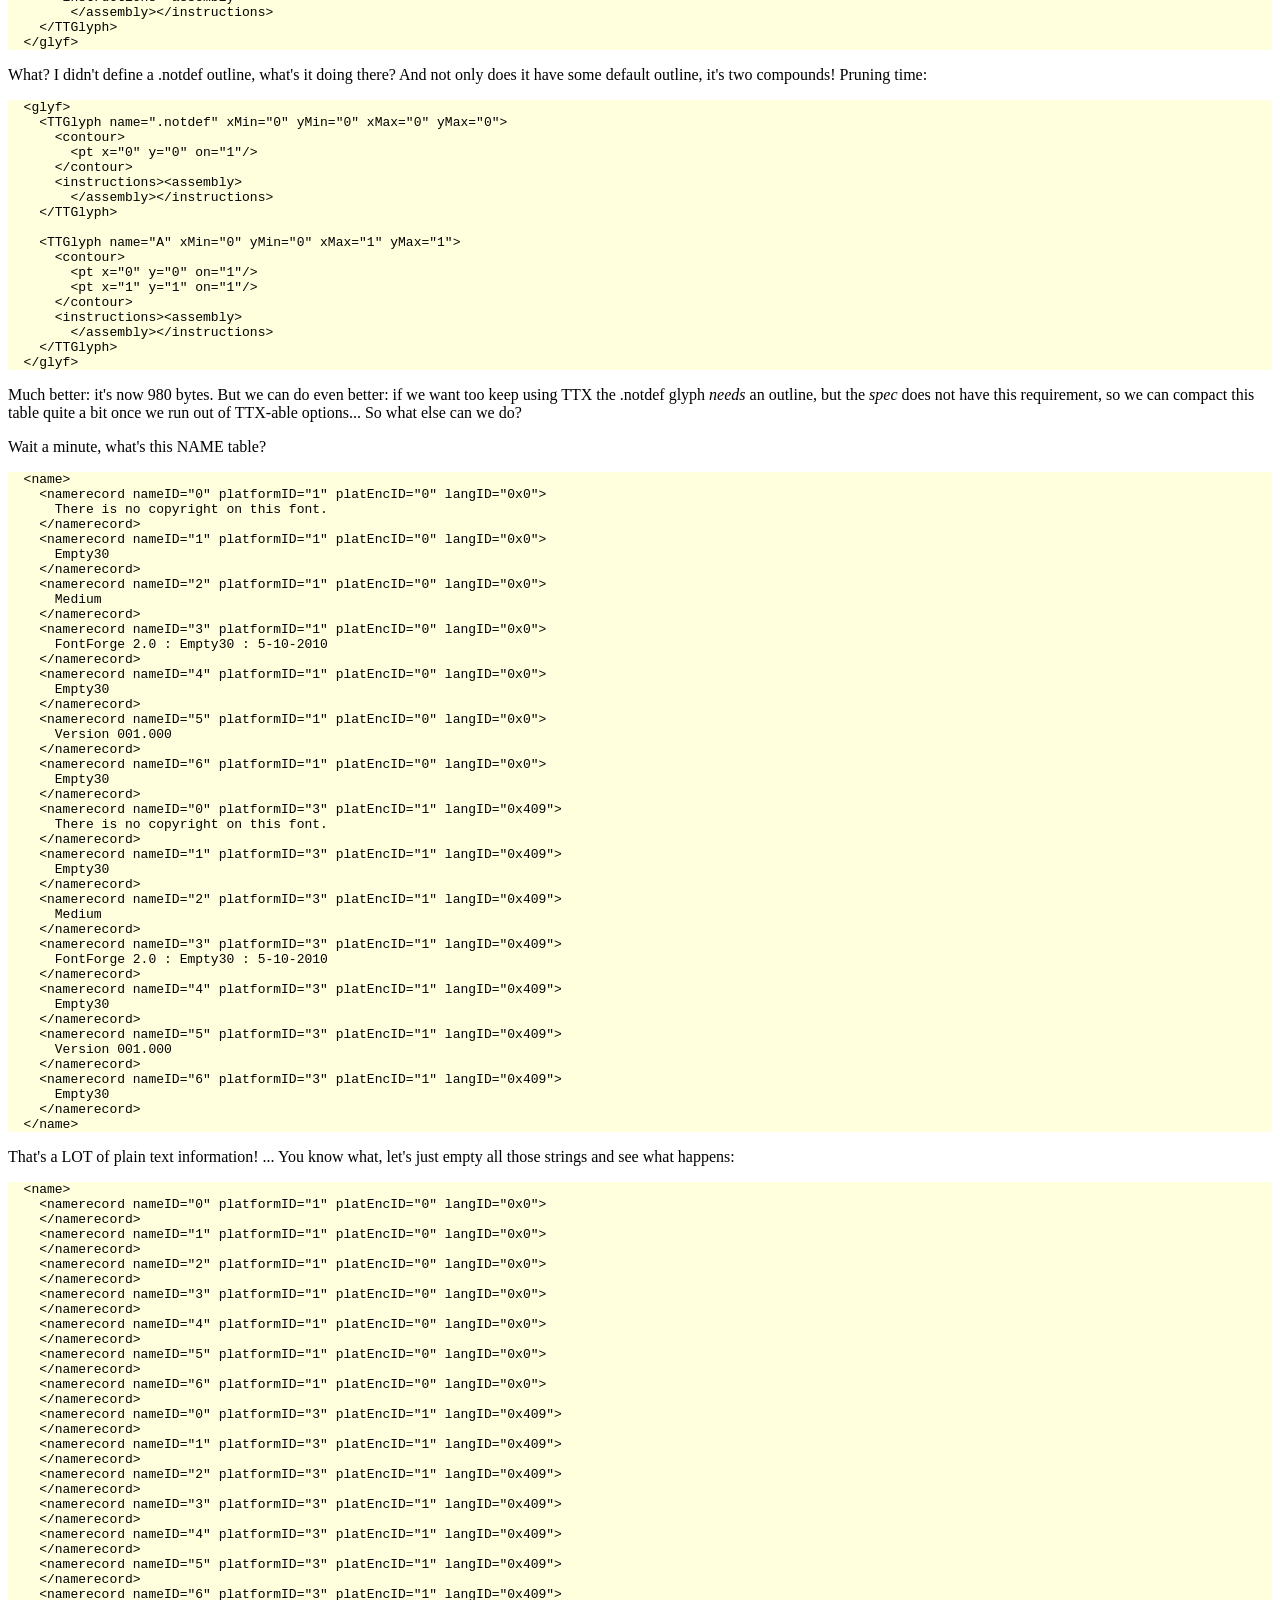
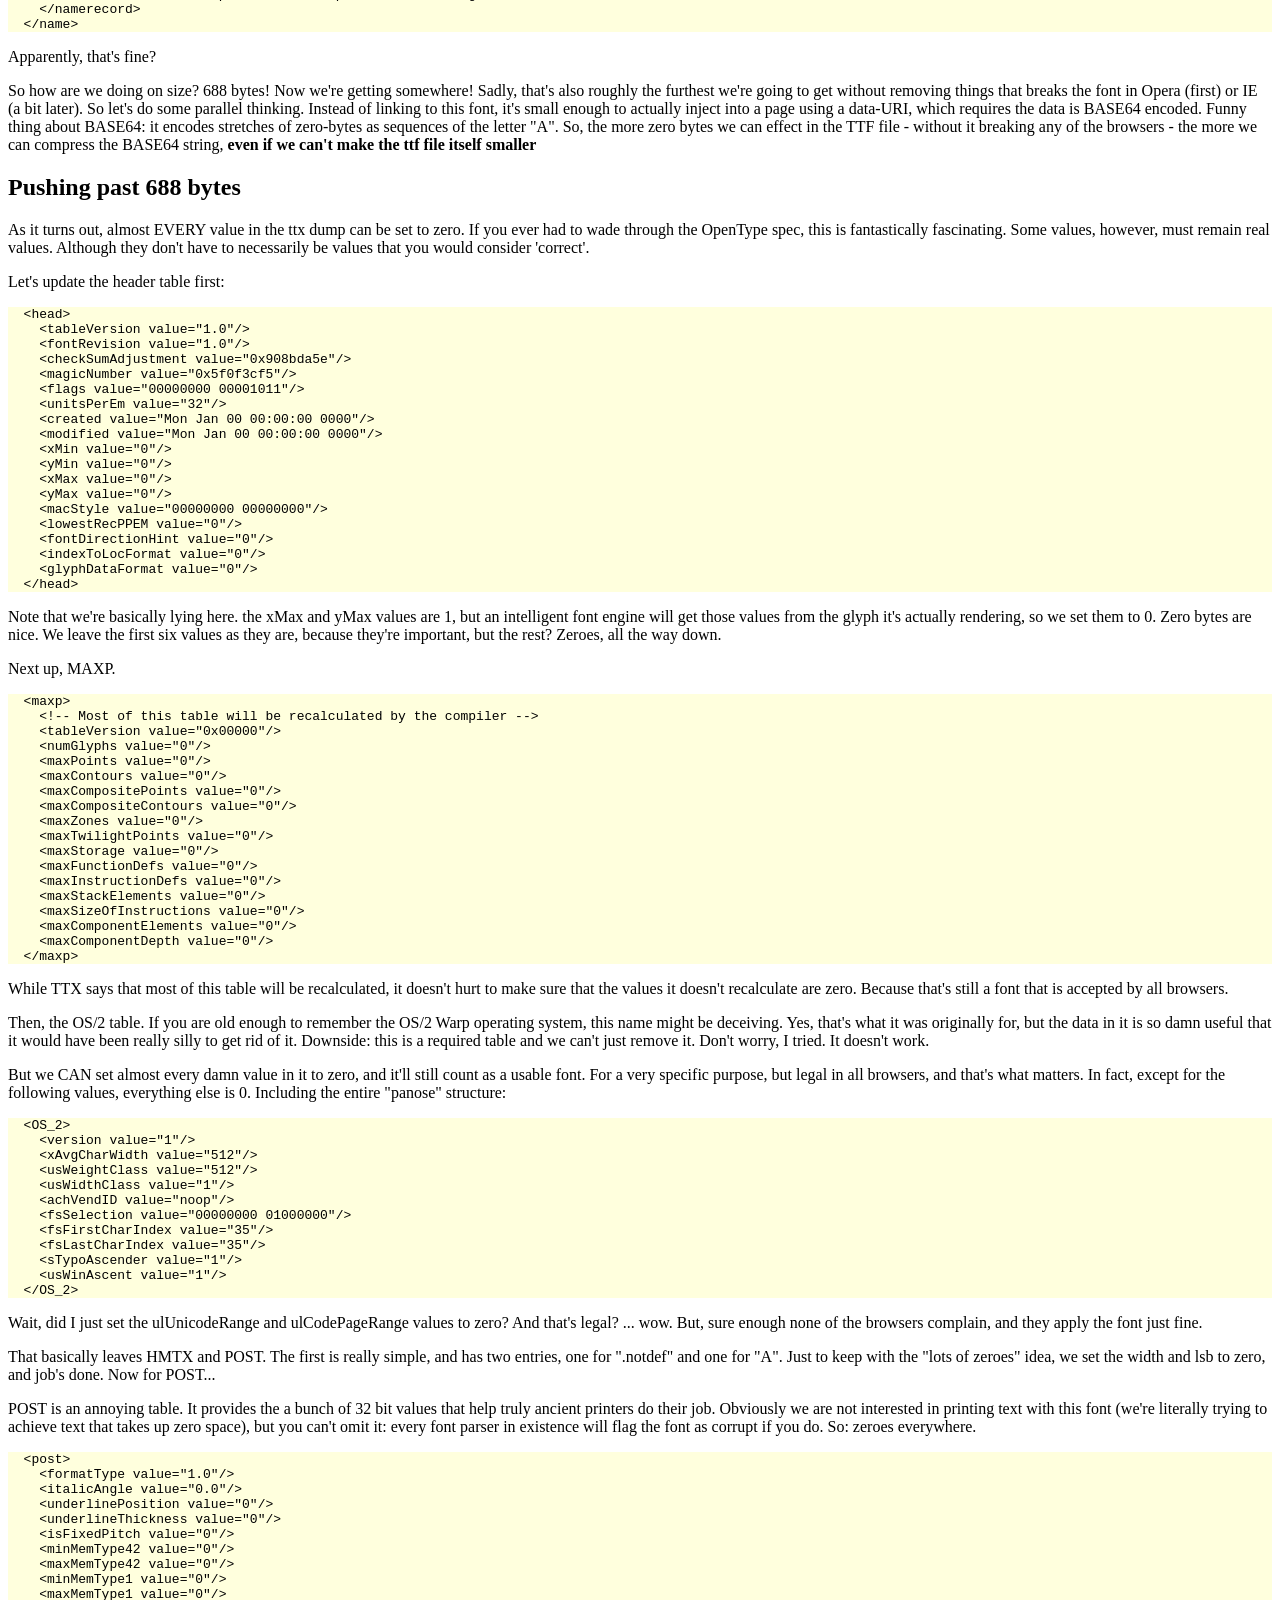
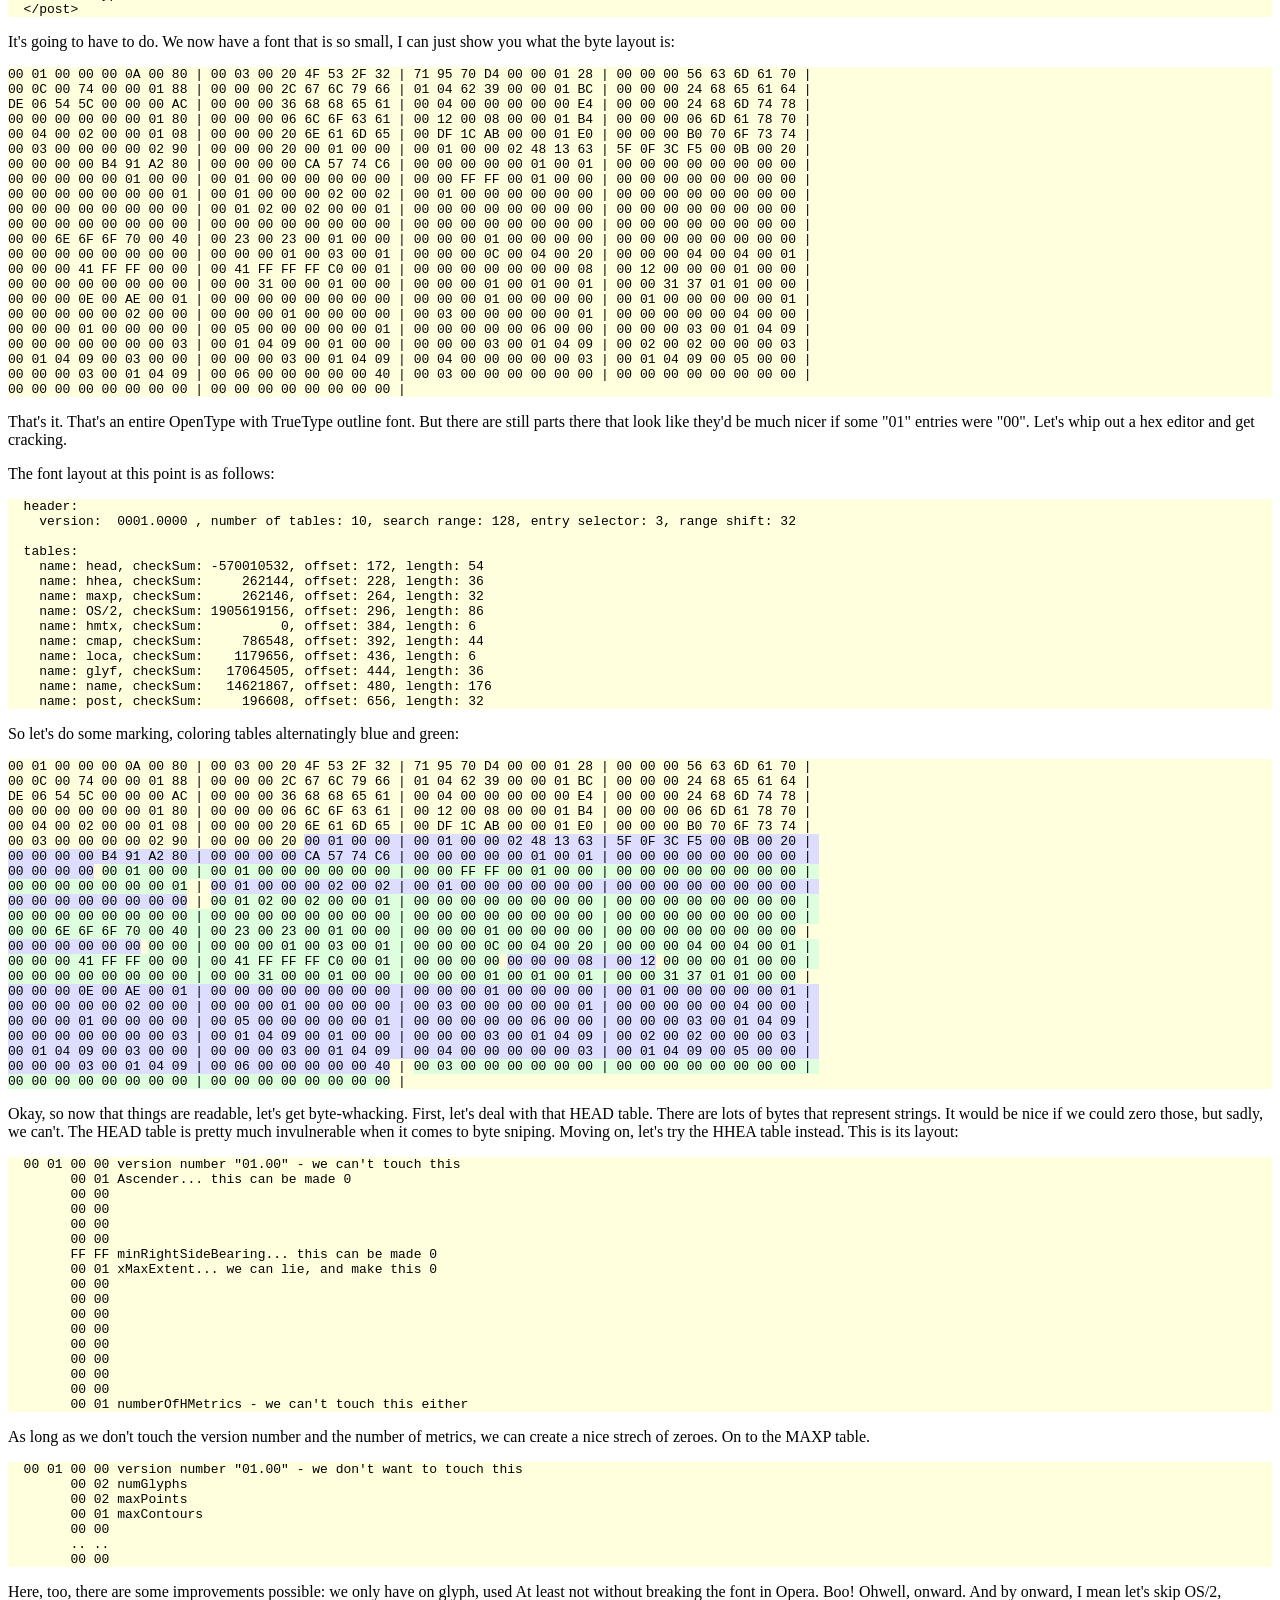
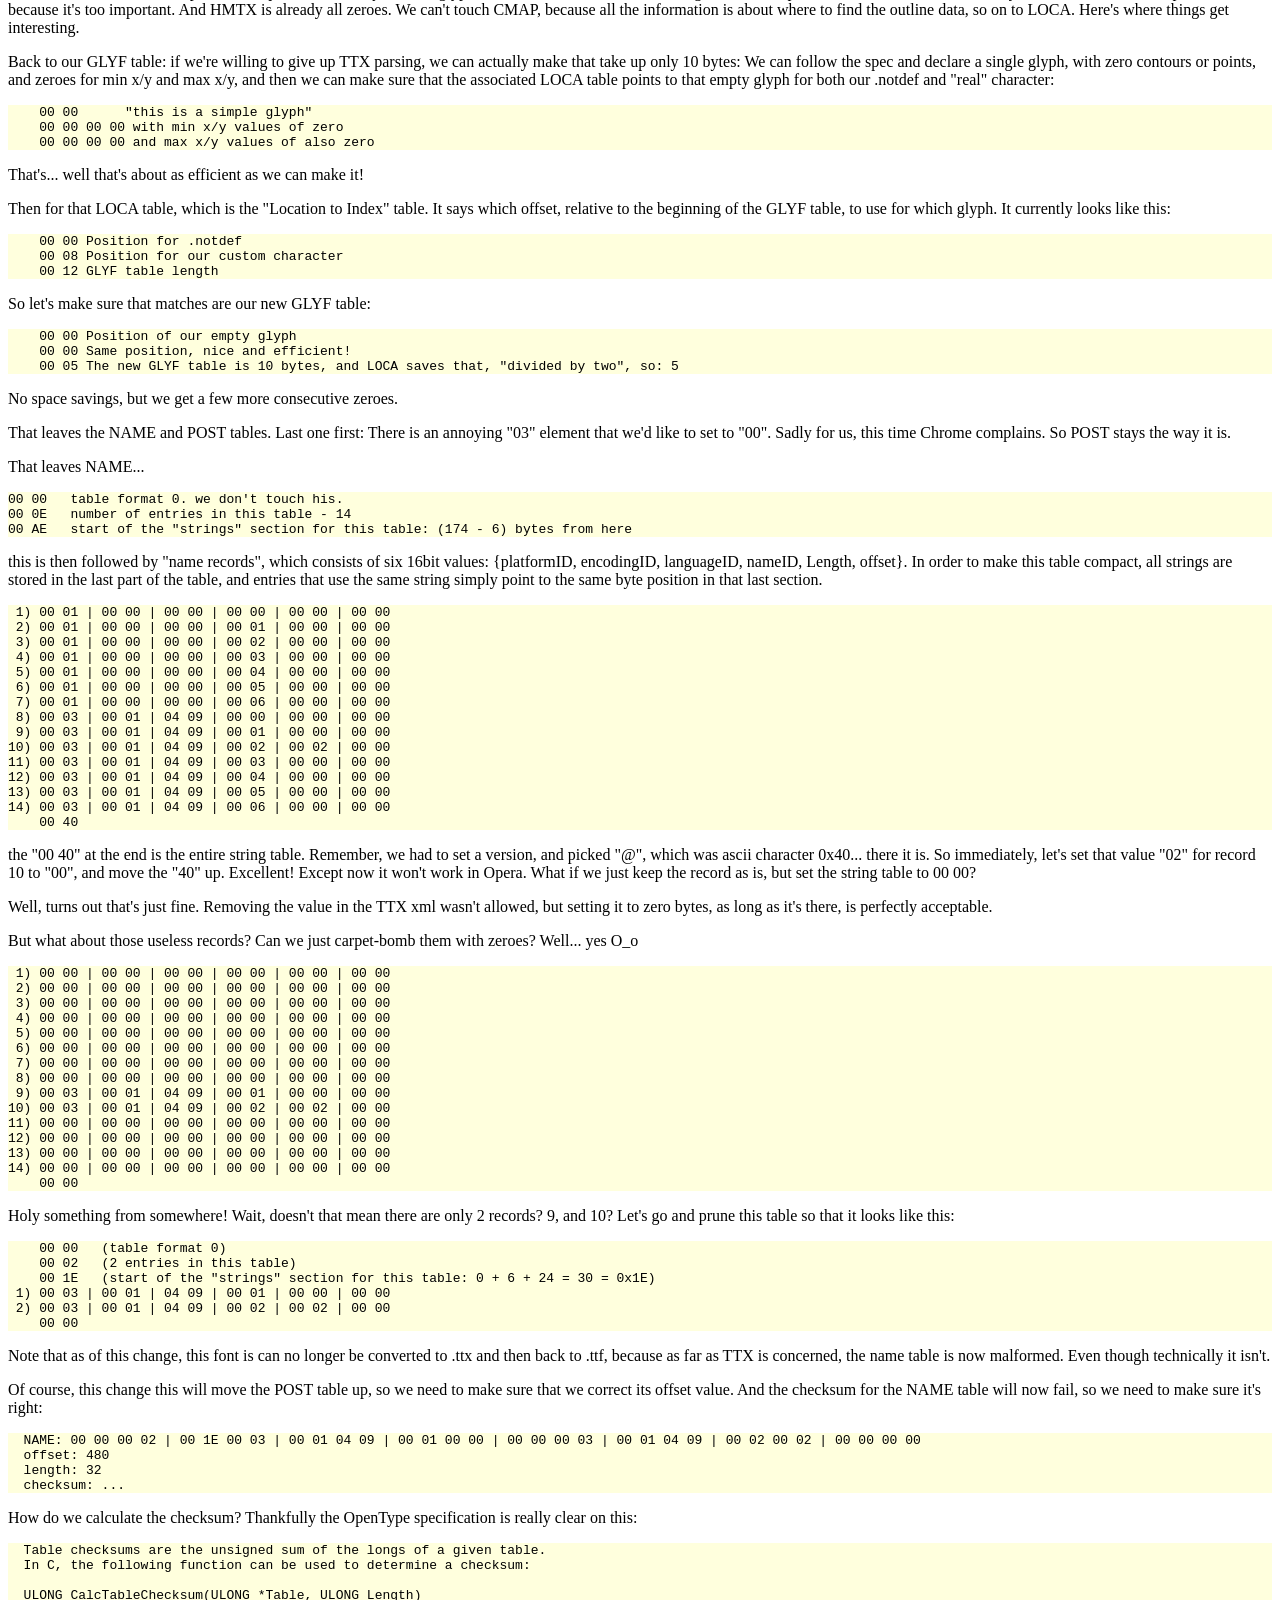
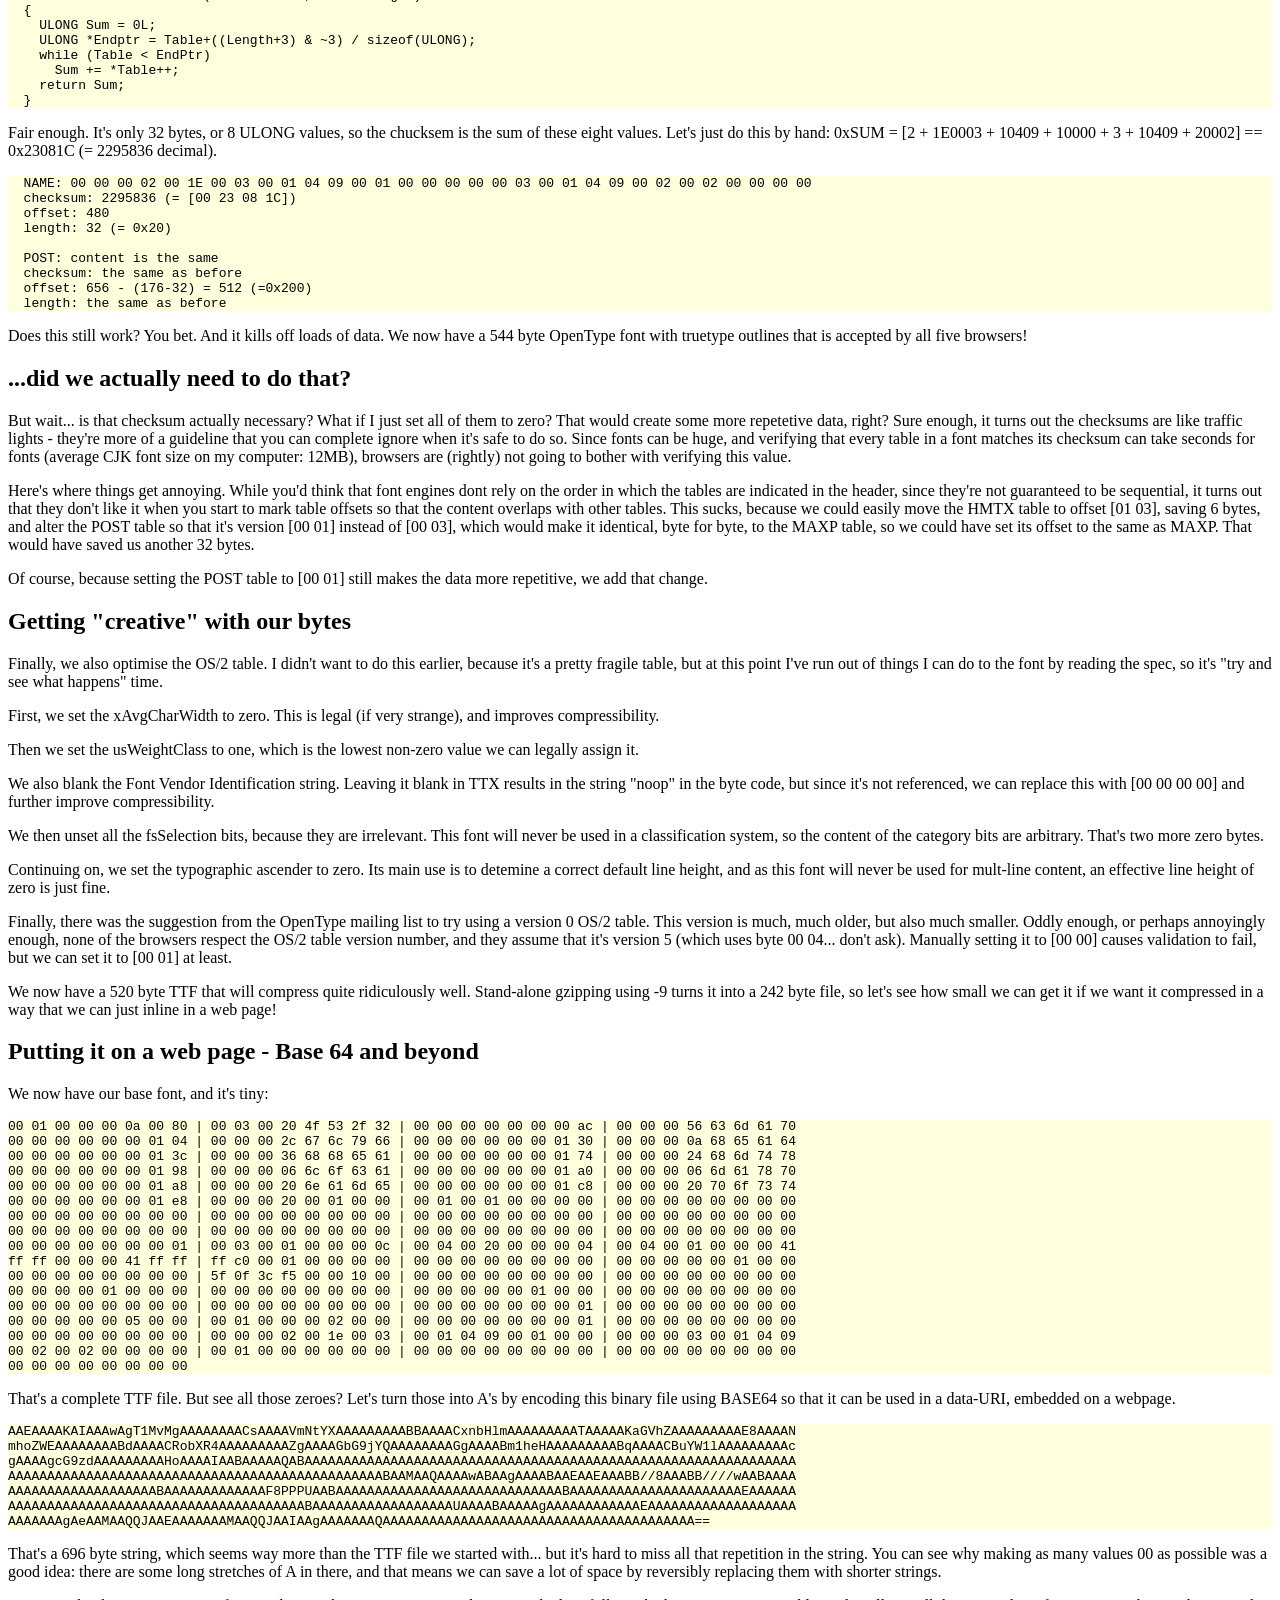
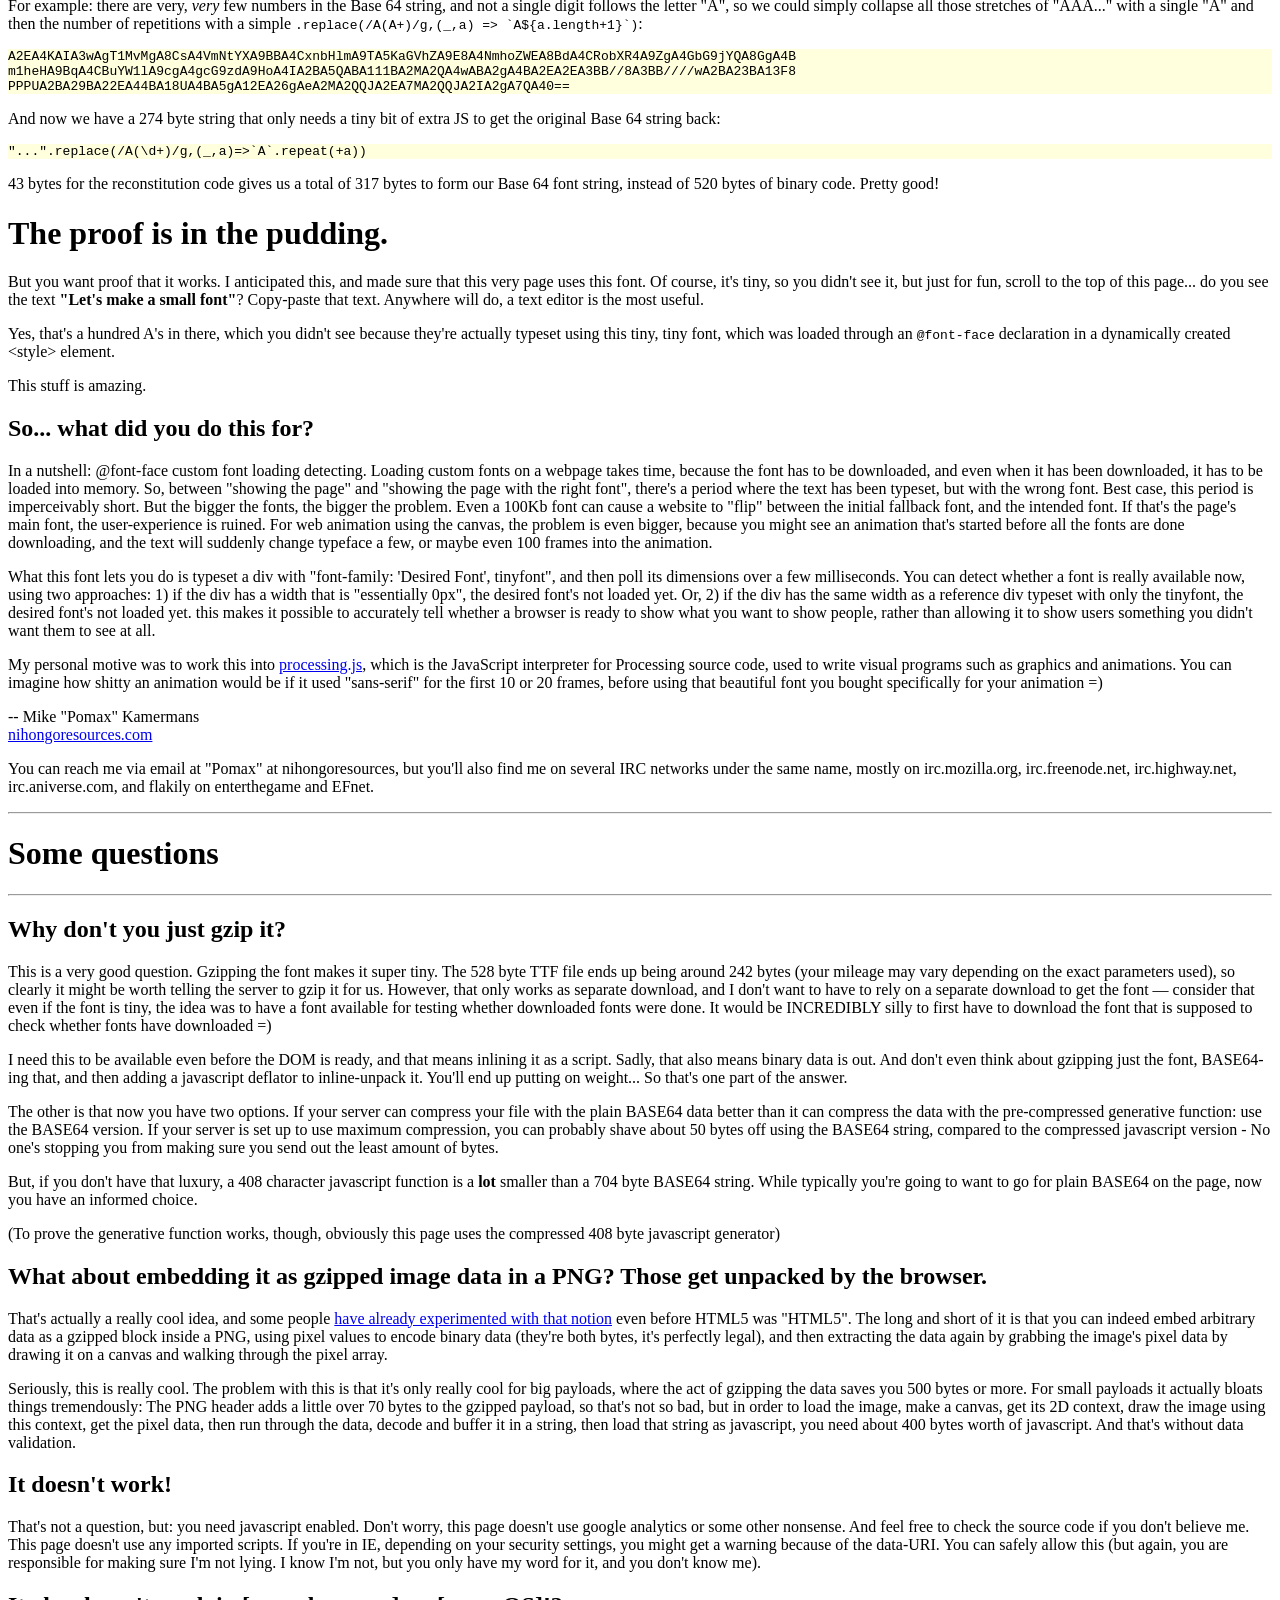
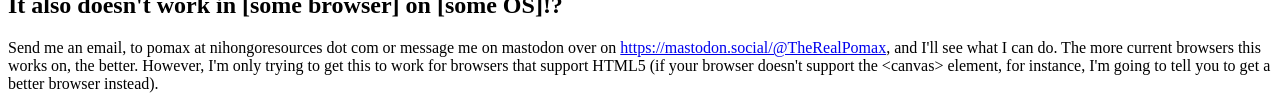
==== commit 6196aa91: "." ====
--- a/small.html
+++ b/small.html
@@ -34,7 +34,7 @@
       <h1>Let's make a sma<span id="insertme"></span>ll font</h1>
       <h2>
         Originally posted July 28<sup>th</sup>, 2011, last updated on June
-        10<sup>th</sup>, 2026
+        12<sup>th</sup>, 2026
       </h2>
     </header>
 
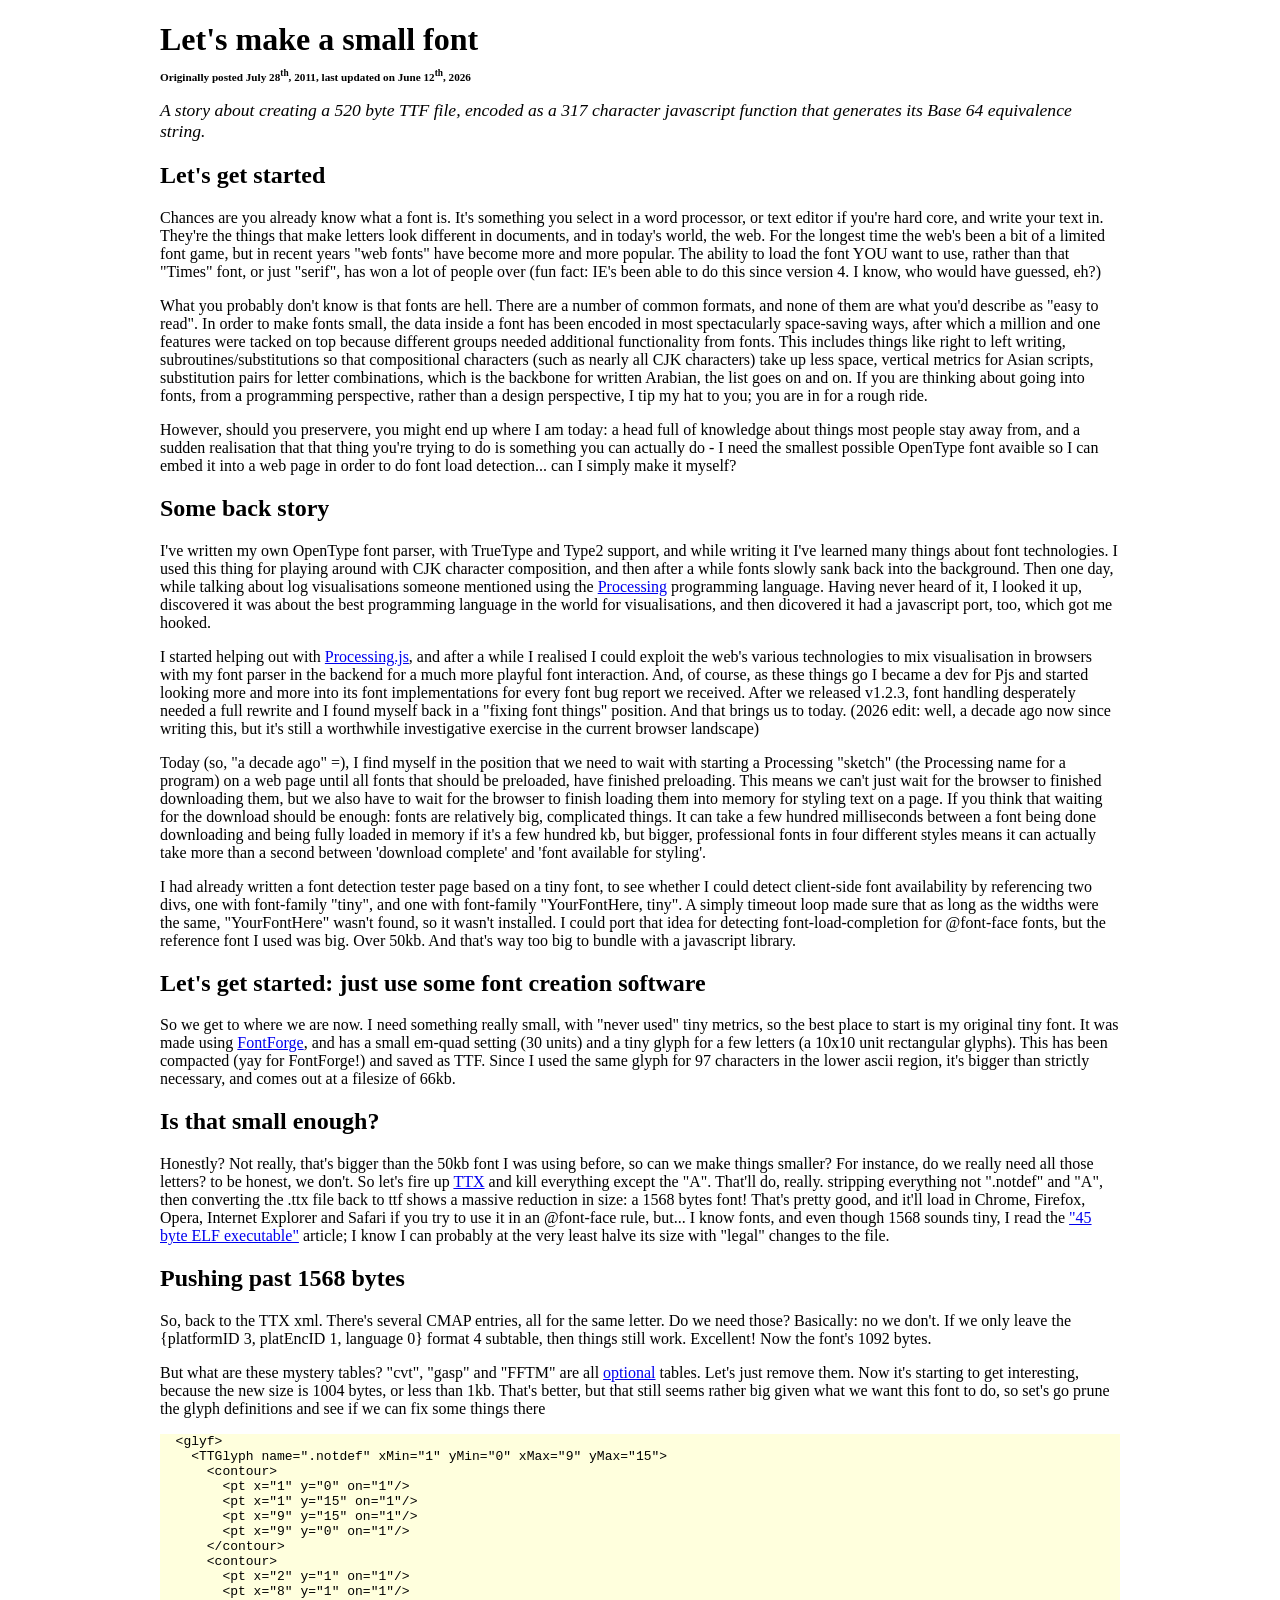
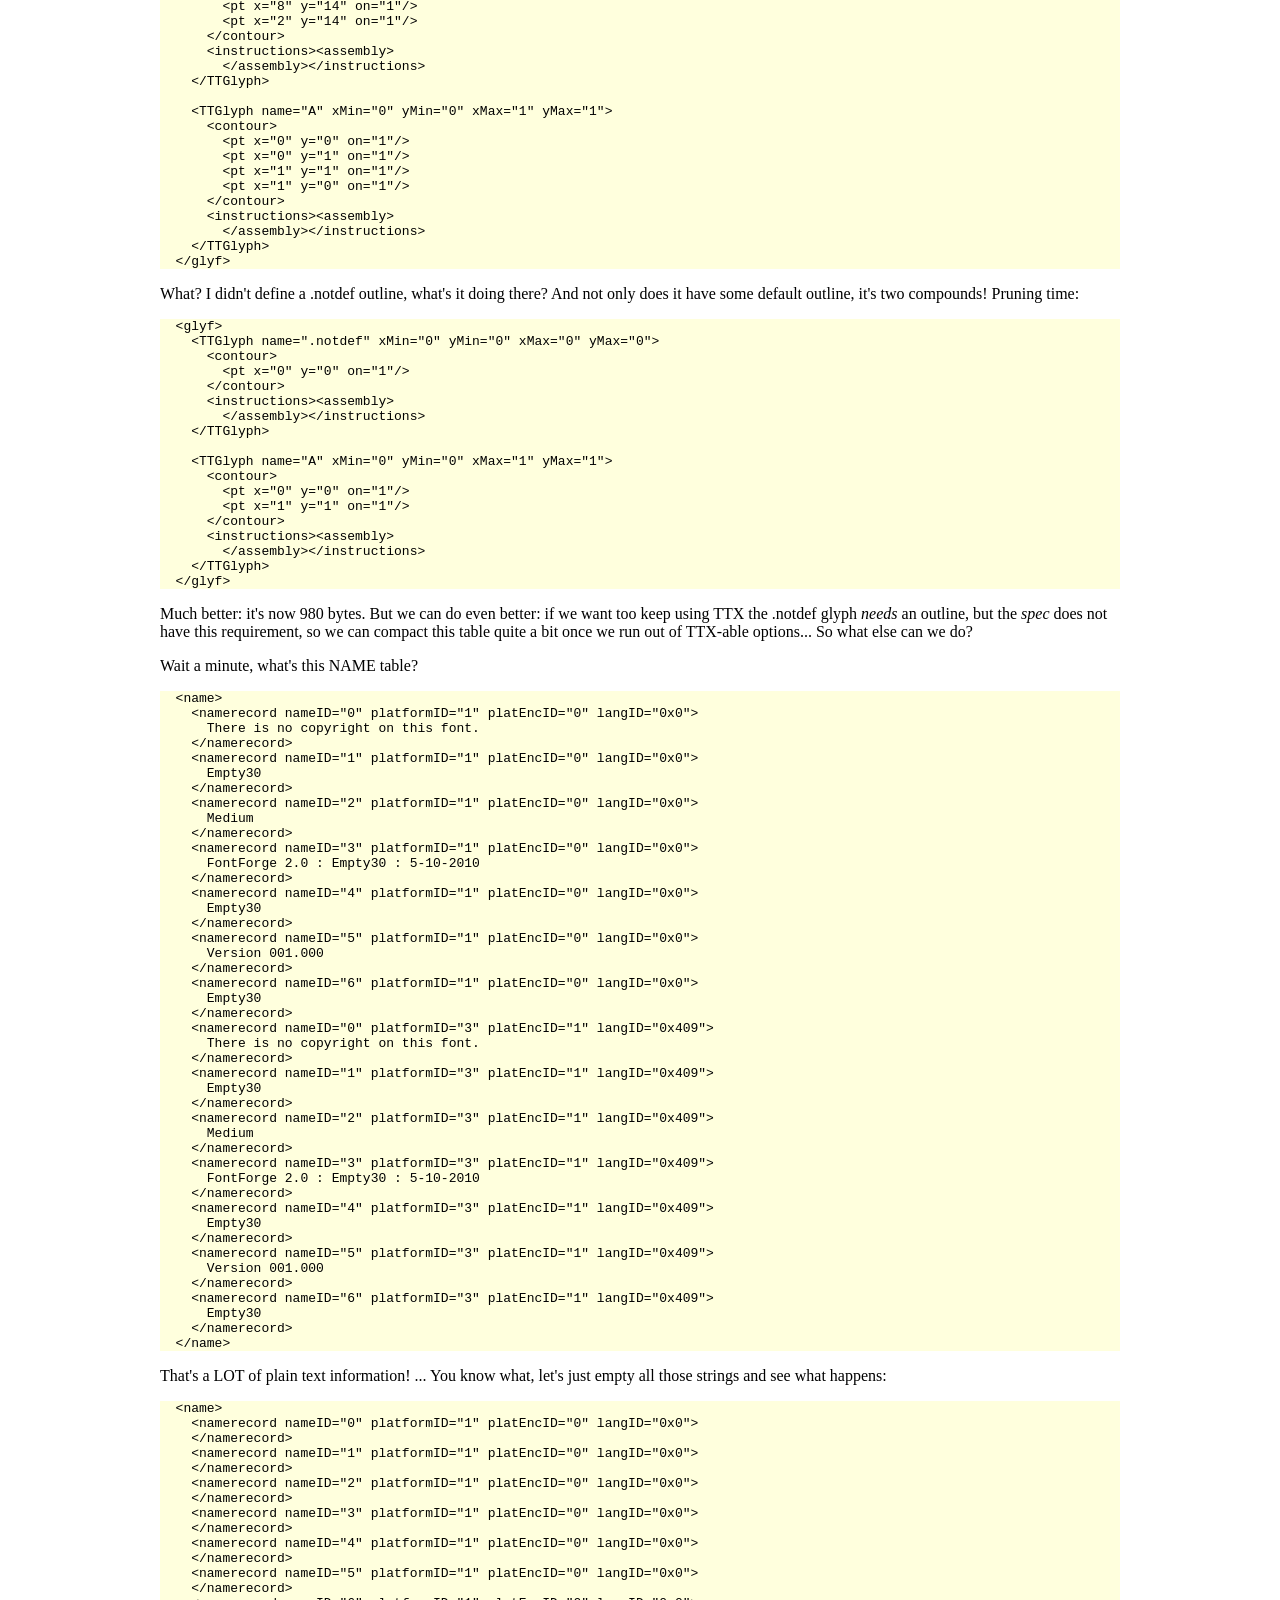
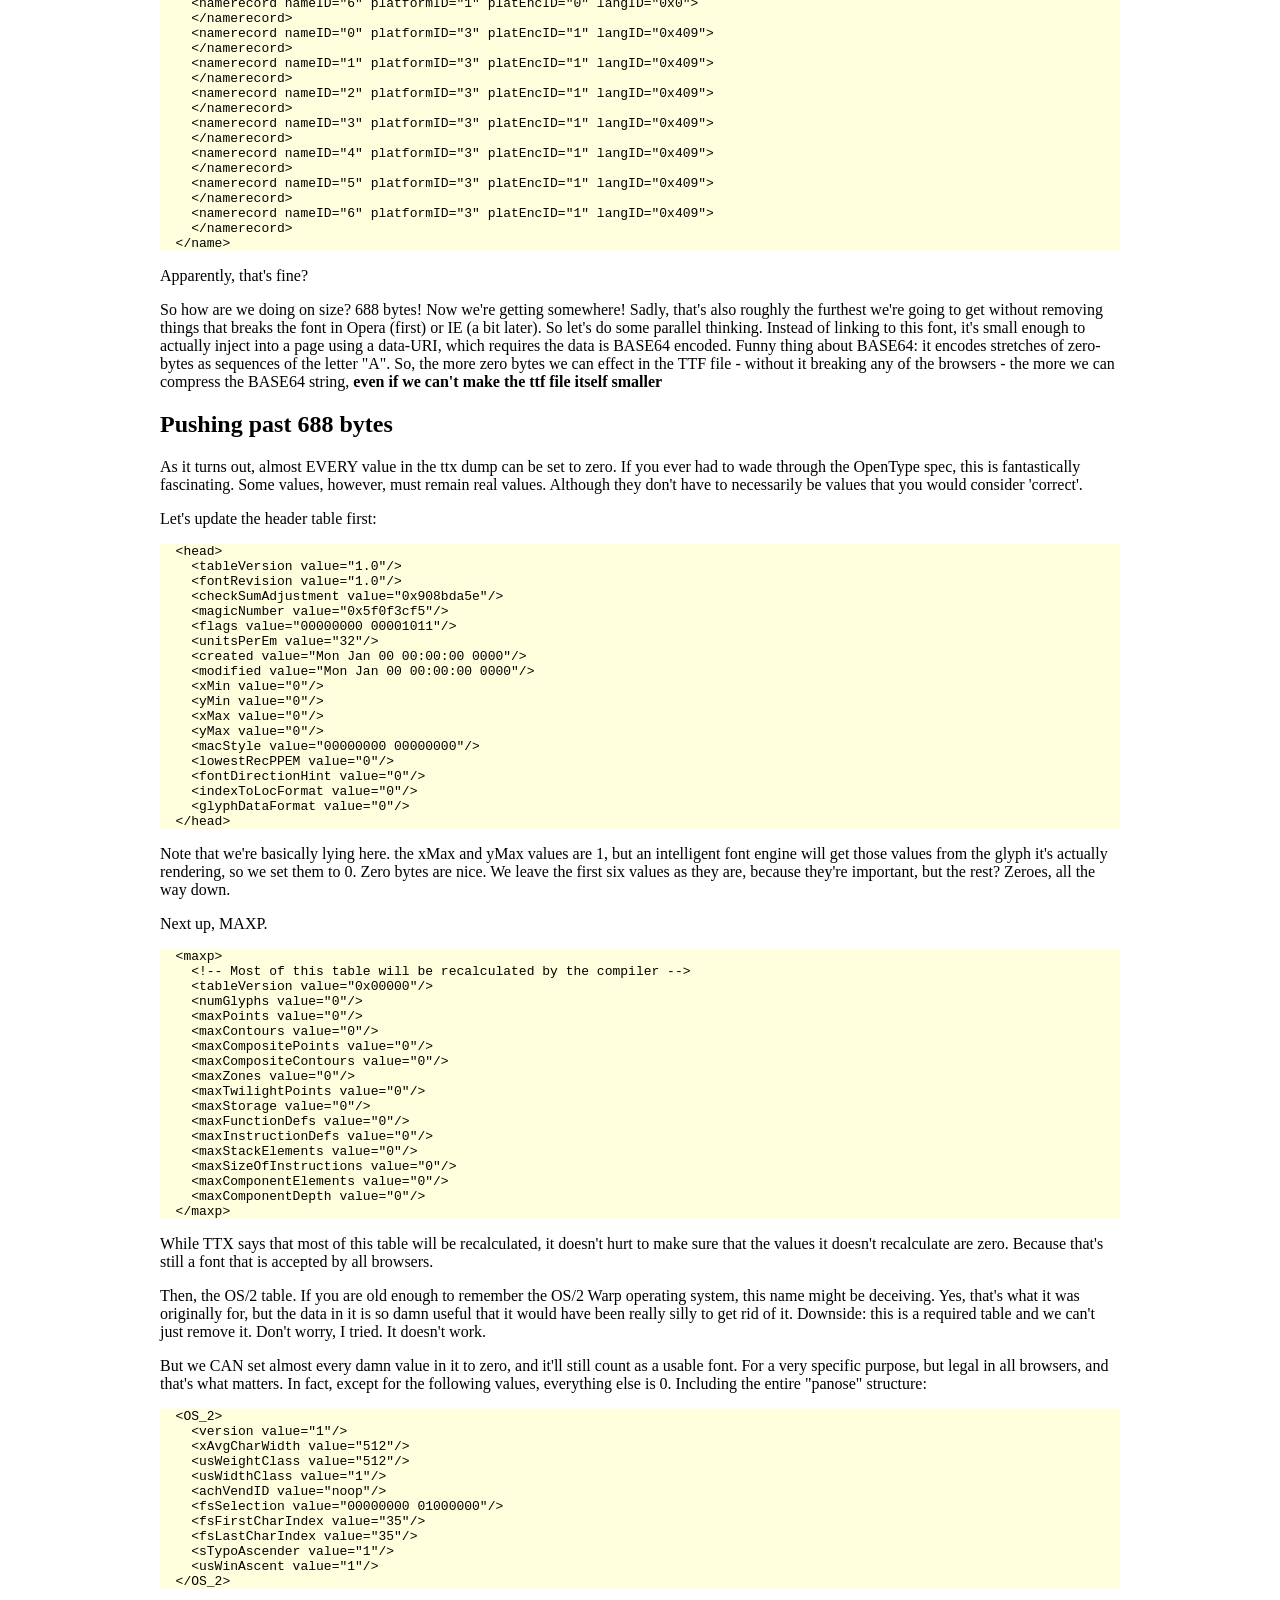
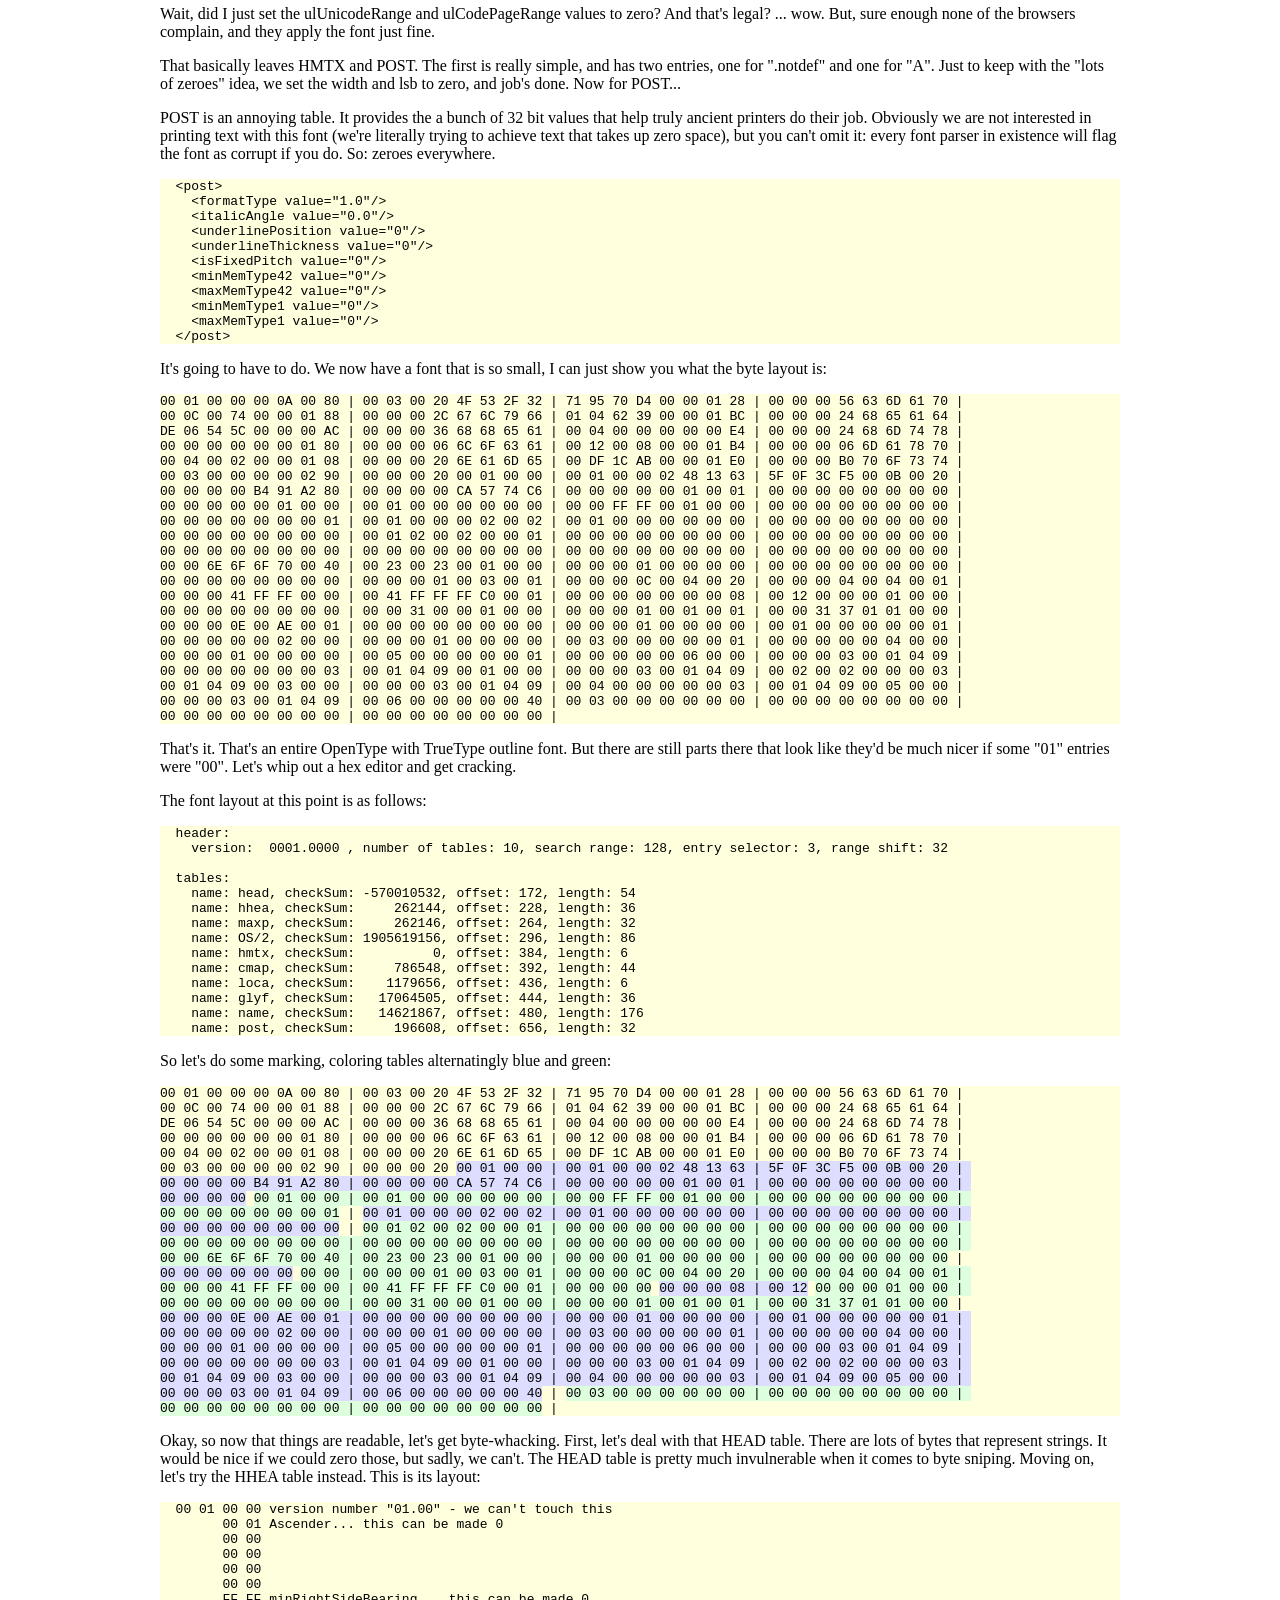
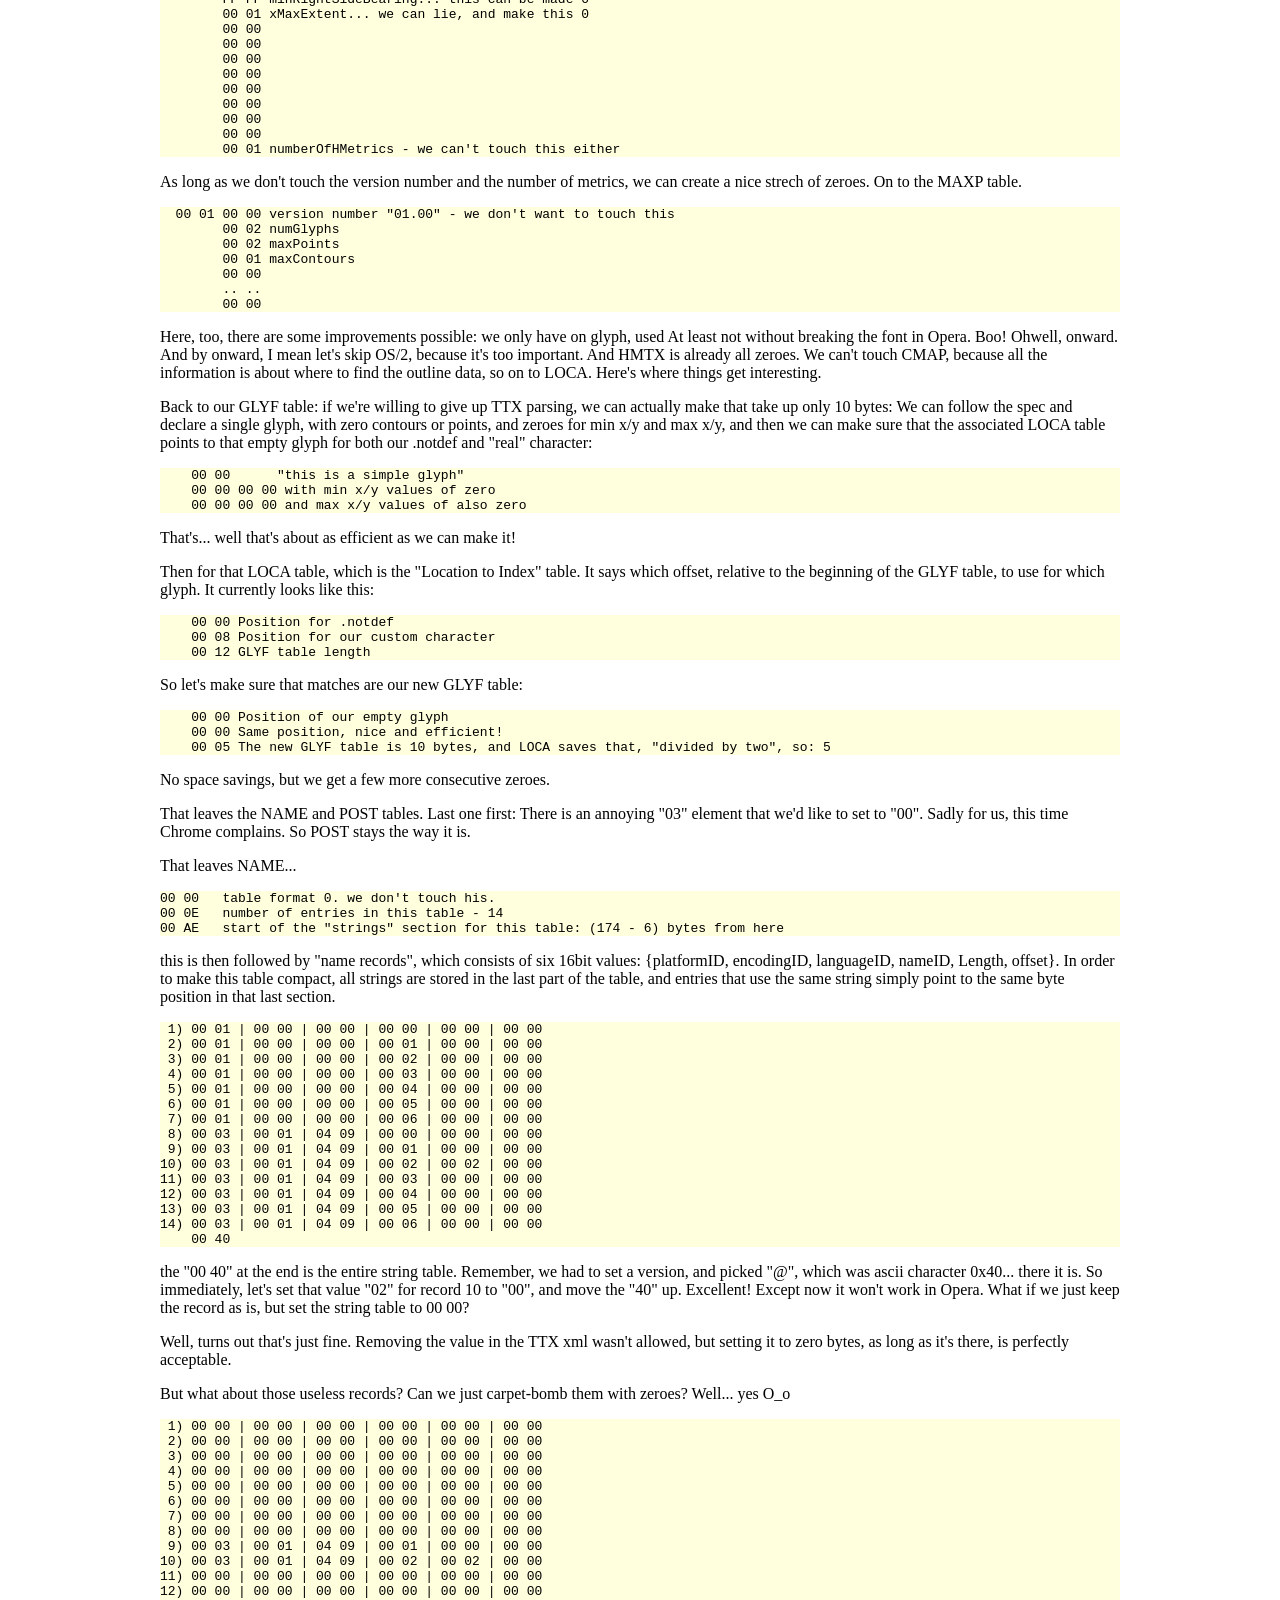
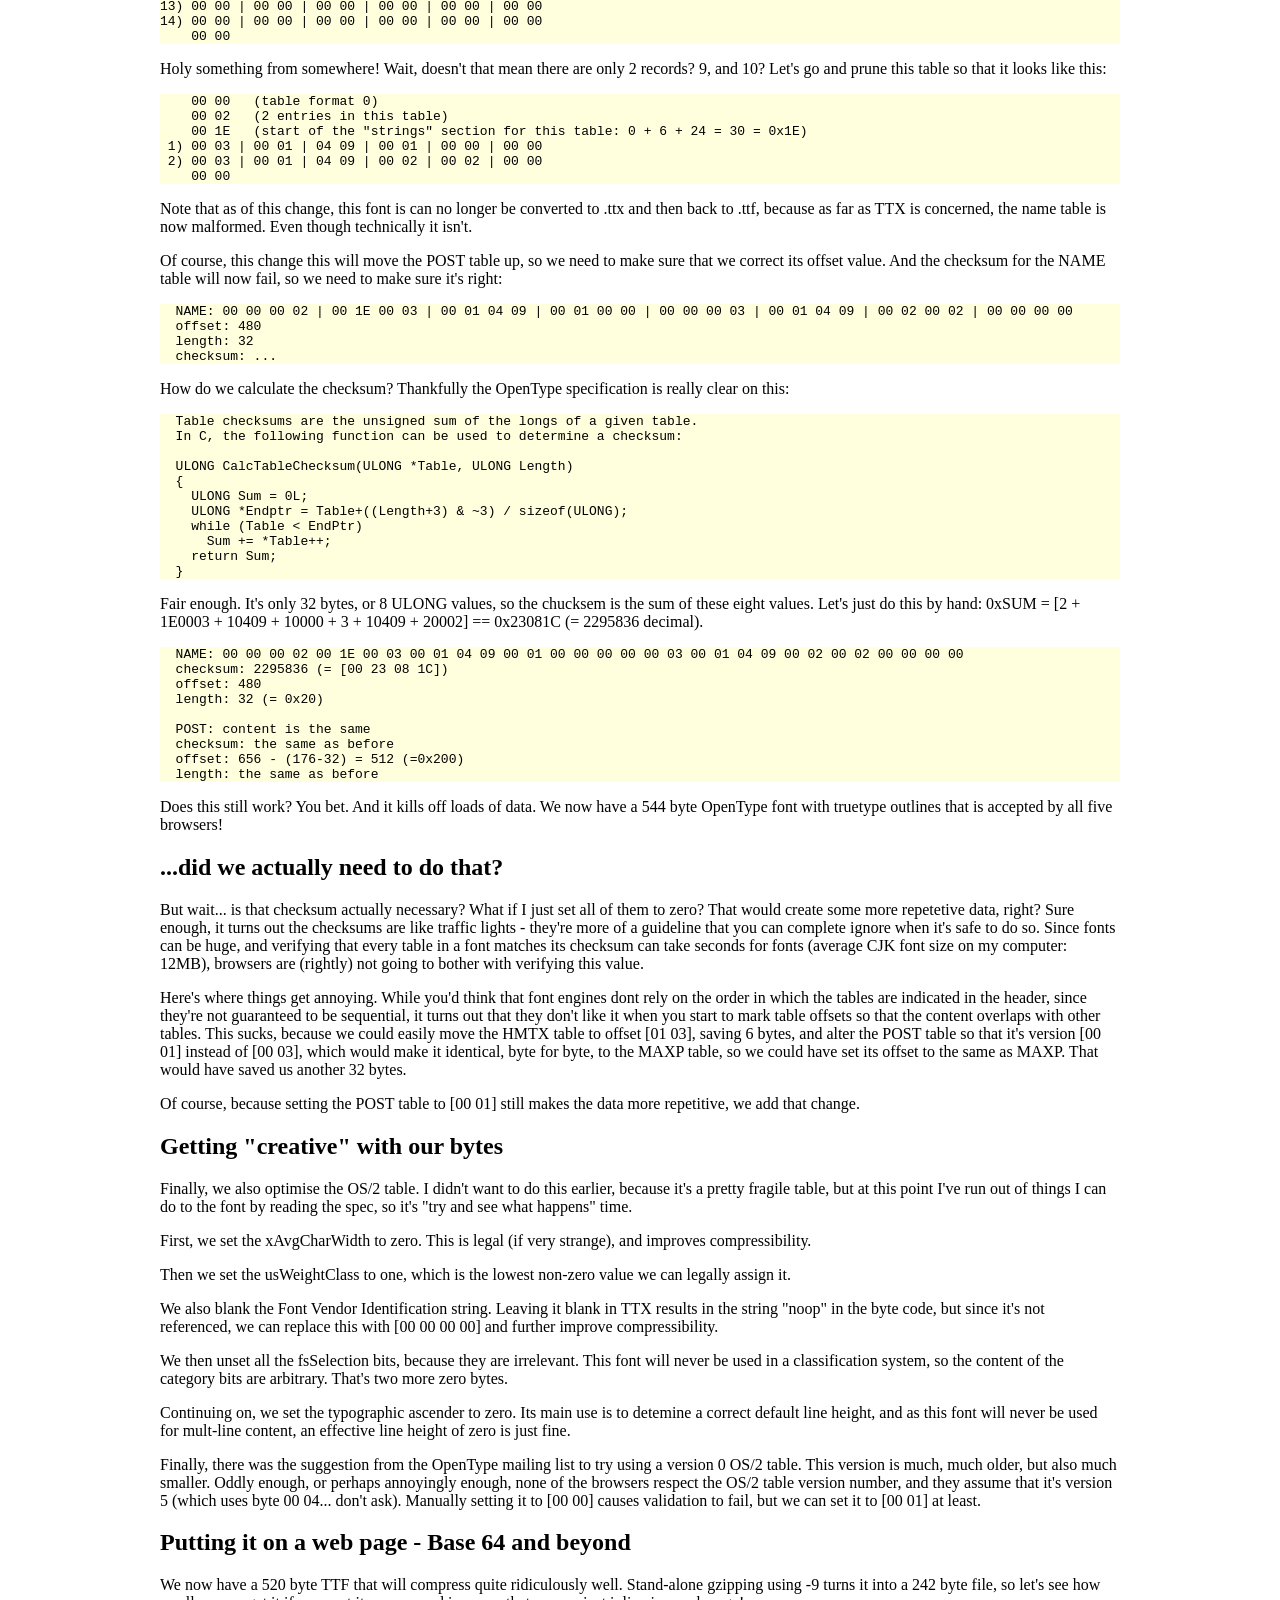
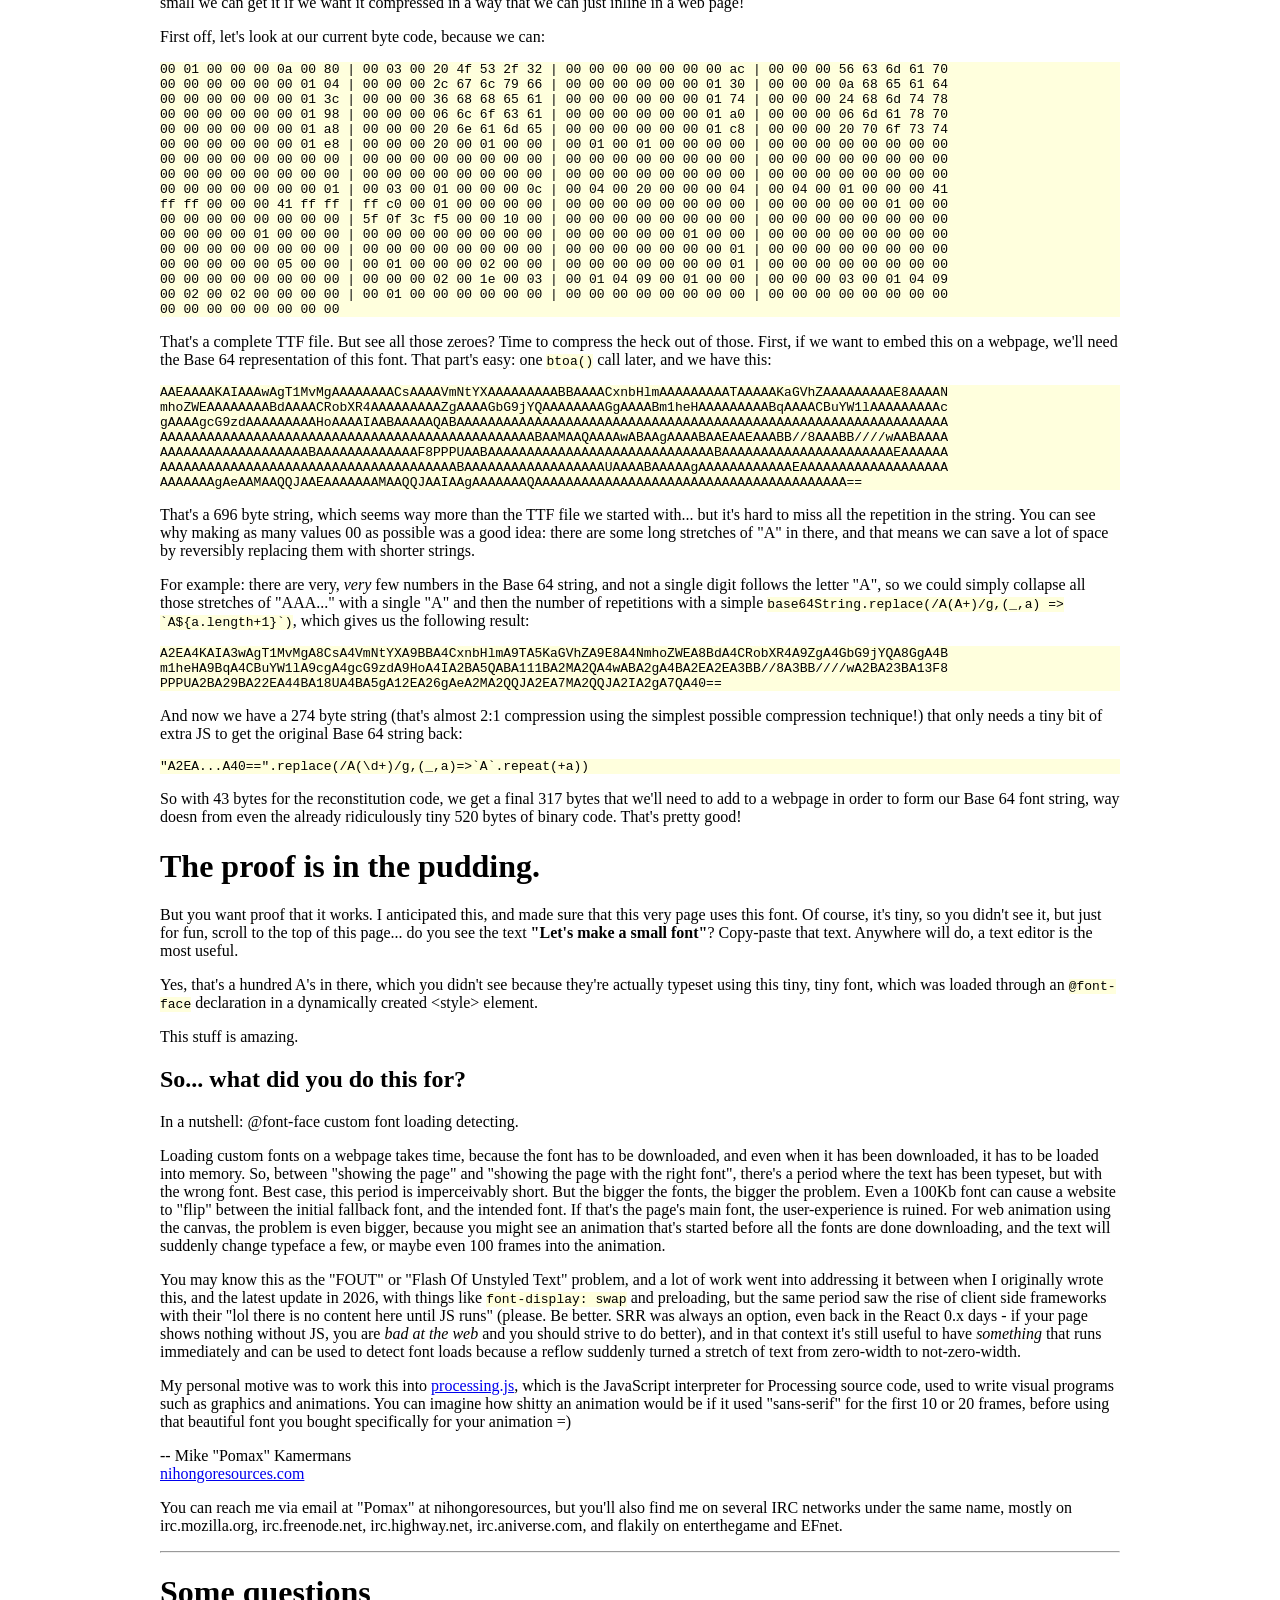
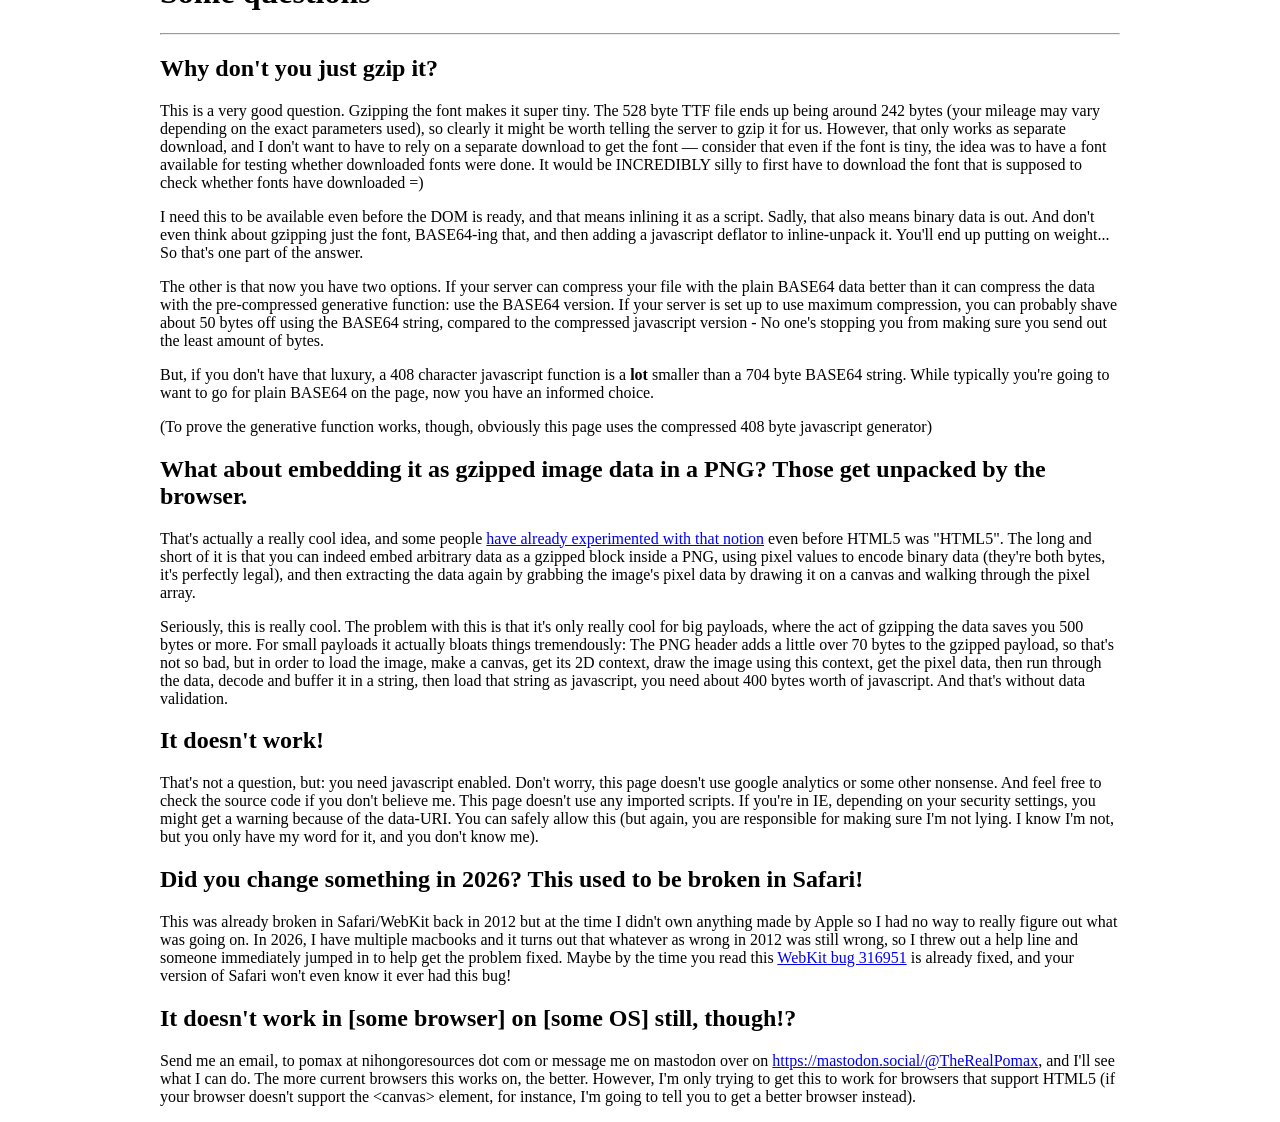
==== commit aa33ef31: "." ====
--- a/small.html
+++ b/small.html
@@ -112,21 +112,23 @@
       implementations for every font bug report we received. After we released
       v1.2.3, font handling desperately needed a full rewrite and I found myself
       back in a "fixing font things" position. And that brings us to today.
-    </p>
-
-    <p>
-      Today, I find myself in the position that we need to wait with starting a
-      Processing "sketch" (the Processing name for a program) on a web page
-      until all fonts that should be preloaded, have finished preloading. This
-      means we can't just wait for the browser to finished downloading them, but
-      we also have to wait for the browser to finish loading them into memory
-      for styling text on a page. If you think that waiting for the download
-      should be enough: fonts are relatively big, complicated things. It can
-      take a few hundred milliseconds between a font being done downloading and
-      being fully loaded in memory if it's a few hundred kb, but bigger,
-      professional fonts in four different styles means it can actually take
-      more than a second between 'download complete' and 'font available for
-      styling'.
+      (2026 edit: well, a decade ago now since writing this, but it's still a
+      worthwhile investigative exercise in the current browser landscape)
+    </p>
+
+    <p>
+      Today (so, "a decade ago" =), I find myself in the position that we need
+      to wait with starting a Processing "sketch" (the Processing name for a
+      program) on a web page until all fonts that should be preloaded, have
+      finished preloading. This means we can't just wait for the browser to
+      finished downloading them, but we also have to wait for the browser to
+      finish loading them into memory for styling text on a page. If you think
+      that waiting for the download should be enough: fonts are relatively big,
+      complicated things. It can take a few hundred milliseconds between a font
+      being done downloading and being fully loaded in memory if it's a few
+      hundred kb, but bigger, professional fonts in four different styles means
+      it can actually take more than a second between 'download complete' and
+      'font available for styling'.
     </p>
 
     <p>
@@ -903,6 +905,8 @@
       00] causes validation to fail, but we can set it to [00 01] at least.
     </p>
 
+    <h2>Putting it on a web page - Base 64 and beyond</h2>
+
     <p>
       We now have a 520 byte TTF that will compress quite ridiculously well.
       Stand-alone gzipping using -9 turns it into a 242 byte file, so let's see
@@ -910,9 +914,7 @@
       inline in a web page!
     </p>
 
-    <h2>Putting it on a web page - Base 64 and beyond</h2>
-
-    <p>We now have our base font, and it's tiny:</p>
+    <p>First off, let's look at our current byte code, because we can:</p>
 
     <pre>
 00 01 00 00 00 0a 00 80 | 00 03 00 20 4f 53 2f 32 | 00 00 00 00 00 00 00 ac | 00 00 00 56 63 6d 61 70
@@ -935,9 +937,10 @@
     >
 
     <p>
-      That's a complete TTF file. But see all those zeroes? Let's turn those
-      into A's by encoding this binary file using BASE64 so that it can be used
-      in a data-URI, embedded on a webpage.
+      That's a complete TTF file. But see all those zeroes? Time to compress the
+      heck out of those. First, if we want to embed this on a webpage, we'll
+      need the Base 64 representation of this font. That part's easy: one
+      <code>btoa()</code> call later, and we have this:
     </p>
 
     <pre>
@@ -952,10 +955,10 @@
 
     <p>
       That's a 696 byte string, which seems way more than the TTF file we
-      started with... but it's hard to miss all that repetition in the string.
+      started with... but it's hard to miss all the repetition in the string.
       You can see why making as many values 00 as possible was a good idea:
-      there are some long stretches of A in there, and that means we can save a
-      lot of space by reversibly replacing them with shorter strings.
+      there are some long stretches of "A" in there, and that means we can save
+      a lot of space by reversibly replacing them with shorter strings.
     </p>
 
     <p>
@@ -963,7 +966,8 @@
       string, and not a single digit follows the letter "A", so we could simply
       collapse all those stretches of "AAA..." with a single "A" and then the
       number of repetitions with a simple
-      <code>.replace(/A(A+)/g,(_,a) => `A${a.length+1}`)</code>:
+      <code>base64String.replace(/A(A+)/g,(_,a) => `A${a.length+1}`)</code>,
+      which gives us the following result:
     </p>
 
     <pre>
@@ -973,15 +977,18 @@
     >
 
     <p>
-      And now we have a 274 byte string that only needs a tiny bit of extra JS
-      to get the original Base 64 string back:
-    </p>
-
-    <pre>"...".replace(/A(\d+)/g,(_,a)=>`A`.repeat(+a))</pre>
-
-    <p>
-      43 bytes for the reconstitution code gives us a total of 317 bytes to form
-      our Base 64 font string, instead of 520 bytes of binary code. Pretty good!
+      And now we have a 274 byte string (that's almost 2:1 compression using the
+      simplest possible compression technique!) that only needs a tiny bit of
+      extra JS to get the original Base 64 string back:
+    </p>
+
+    <pre>"A2EA...A40==".replace(/A(\d+)/g,(_,a)=>`A`.repeat(+a))</pre>
+
+    <p>
+      So with 43 bytes for the reconstitution code, we get a final 317 bytes
+      that we'll need to add to a webpage in order to form our Base 64 font
+      string, way doesn from even the already ridiculously tiny 520 bytes of
+      binary code. That's pretty good!
     </p>
 
     <h1>The proof is in the pudding.</h1>
@@ -1005,32 +1012,35 @@
 
     <h2>So... what did you do this for?</h2>
 
-    <p>
-      In a nutshell: @font-face custom font loading detecting. Loading custom
-      fonts on a webpage takes time, because the font has to be downloaded, and
-      even when it has been downloaded, it has to be loaded into memory. So,
-      between "showing the page" and "showing the page with the right font",
-      there's a period where the text has been typeset, but with the wrong font.
-      Best case, this period is imperceivably short. But the bigger the fonts,
-      the bigger the problem. Even a 100Kb font can cause a website to "flip"
-      between the initial fallback font, and the intended font. If that's the
-      page's main font, the user-experience is ruined. For web animation using
-      the canvas, the problem is even bigger, because you might see an animation
-      that's started before all the fonts are done downloading, and the text
-      will suddenly change typeface a few, or maybe even 100 frames into the
-      animation.
-    </p>
-
-    <p>
-      What this font lets you do is typeset a div with "font-family: 'Desired
-      Font', tinyfont", and then poll its dimensions over a few milliseconds.
-      You can detect whether a font is really available now, using two
-      approaches: 1) if the div has a width that is "essentially 0px", the
-      desired font's not loaded yet. Or, 2) if the div has the same width as a
-      reference div typeset with only the tinyfont, the desired font's not
-      loaded yet. this makes it possible to accurately tell whether a browser is
-      ready to show what you want to show people, rather than allowing it to
-      show users something you didn't want them to see at all.
+    <p>In a nutshell: @font-face custom font loading detecting.</p>
+
+    <p>
+      Loading custom fonts on a webpage takes time, because the font has to be
+      downloaded, and even when it has been downloaded, it has to be loaded into
+      memory. So, between "showing the page" and "showing the page with the
+      right font", there's a period where the text has been typeset, but with
+      the wrong font. Best case, this period is imperceivably short. But the
+      bigger the fonts, the bigger the problem. Even a 100Kb font can cause a
+      website to "flip" between the initial fallback font, and the intended
+      font. If that's the page's main font, the user-experience is ruined. For
+      web animation using the canvas, the problem is even bigger, because you
+      might see an animation that's started before all the fonts are done
+      downloading, and the text will suddenly change typeface a few, or maybe
+      even 100 frames into the animation.
+    </p>
+
+    <p>
+      You may know this as the "FOUT" or "Flash Of Unstyled Text" problem, and a
+      lot of work went into addressing it between when I originally wrote this,
+      and the latest update in 2026, with things like
+      <code>font-display: swap</code> and preloading, but the same period saw
+      the rise of client side frameworks with their "lol there is no content
+      here until JS runs" (please. Be better. SRR was always an option, even
+      back in the React 0.x days - if your page shows nothing without JS, you
+      are <em>bad at the web</em> and you should strive to do better), and in
+      that context it's still useful to have <em>something</em> that runs
+      immediately and can be used to detect font loads because a reflow suddenly
+      turned a stretch of text from zero-width to not-zero-width.
     </p>
 
     <p>
@@ -1148,7 +1158,23 @@
       not, but you only have my word for it, and you don't know me).
     </p>
 
-    <h2>It also doesn't work in [some browser] on [some OS]!?</h2>
+    <h2>Did you change something in 2026? This used to be broken in Safari!</h2>
+
+    <p>
+      This was already broken in Safari/WebKit back in 2012 but at the time I
+      didn't own anything made by Apple so I had no way to really figure out
+      what was going on. In 2026, I have multiple macbooks and it turns out that
+      whatever as wrong in 2012 was still wrong, so I threw out a help line and
+      someone immediately jumped in to help get the problem fixed. Maybe by the
+      time you read this
+      <a href="https://bugs.webkit.org/show_bug.cgi?id=316951"
+        >WebKit bug 316951</a
+      >
+      is already fixed, and your version of Safari won't even know it ever had
+      this bug!
+    </p>
+
+    <h2>It doesn't work in [some browser] on [some OS] still, though!?</h2>
 
     <p>
       Send me an email, to pomax at nihongoresources dot com or message me on
--- a/small.css
+++ b/small.css
@@ -1,47 +1,66 @@
-header {
-  h1 {
-    margin-bottom: 0;
-  }
-  h2 {
-    font-size: 0.7em;
+html {
+  width: 100%;
+
+  body {
+    font-family: Verdana;
+    max-width: 60em;
+    margin: auto;
+
+    header {
+      h1 {
+        margin-bottom: 0;
+
+        #insertme {
+          font-family: "Empty Font";
+          font-weight: normal;
+        }
+      }
+      h2 {
+        font-size: 0.7em;
+      }
+    }
+
+    headt,
+    maxp,
+    hmtx,
+    loca,
+    namet {
+      background-color: #ddf;
+    }
+
+    hhea,
+    os_2,
+    cmap,
+    glyf,
+    post {
+      background-color: #dfd;
+    }
+
+    pre, code {
+      background-color: #ffd;
+    }
+
+    new,
+    search,
+    replace {
+      color: #fff;
+    }
+
+    new {
+      background-color: #006;
+    }
+
+    search {
+      background-color: #600;
+    }
+
+    replace {
+      background-color: #060;
+    }
+
+    .note {
+      font-style: italic;
+      font-size: 1.1em;
+    }
   }
 }
-headt,
-maxp,
-hmtx,
-loca,
-namet {
-  background-color: #ddf;
-}
-hhea,
-os_2,
-cmap,
-glyf,
-post {
-  background-color: #dfd;
-}
-pre {
-  background-color: #ffd;
-}
-new,
-search,
-replace {
-  color: #fff;
-}
-new {
-  background-color: #006;
-}
-search {
-  background-color: #600;
-}
-replace {
-  background-color: #060;
-}
-.note {
-  font-style: italic;
-  font-size: 1.1em;
-}
-#insertme {
-  font-family: "Empty Font";
-  font-weight: normal;
-}
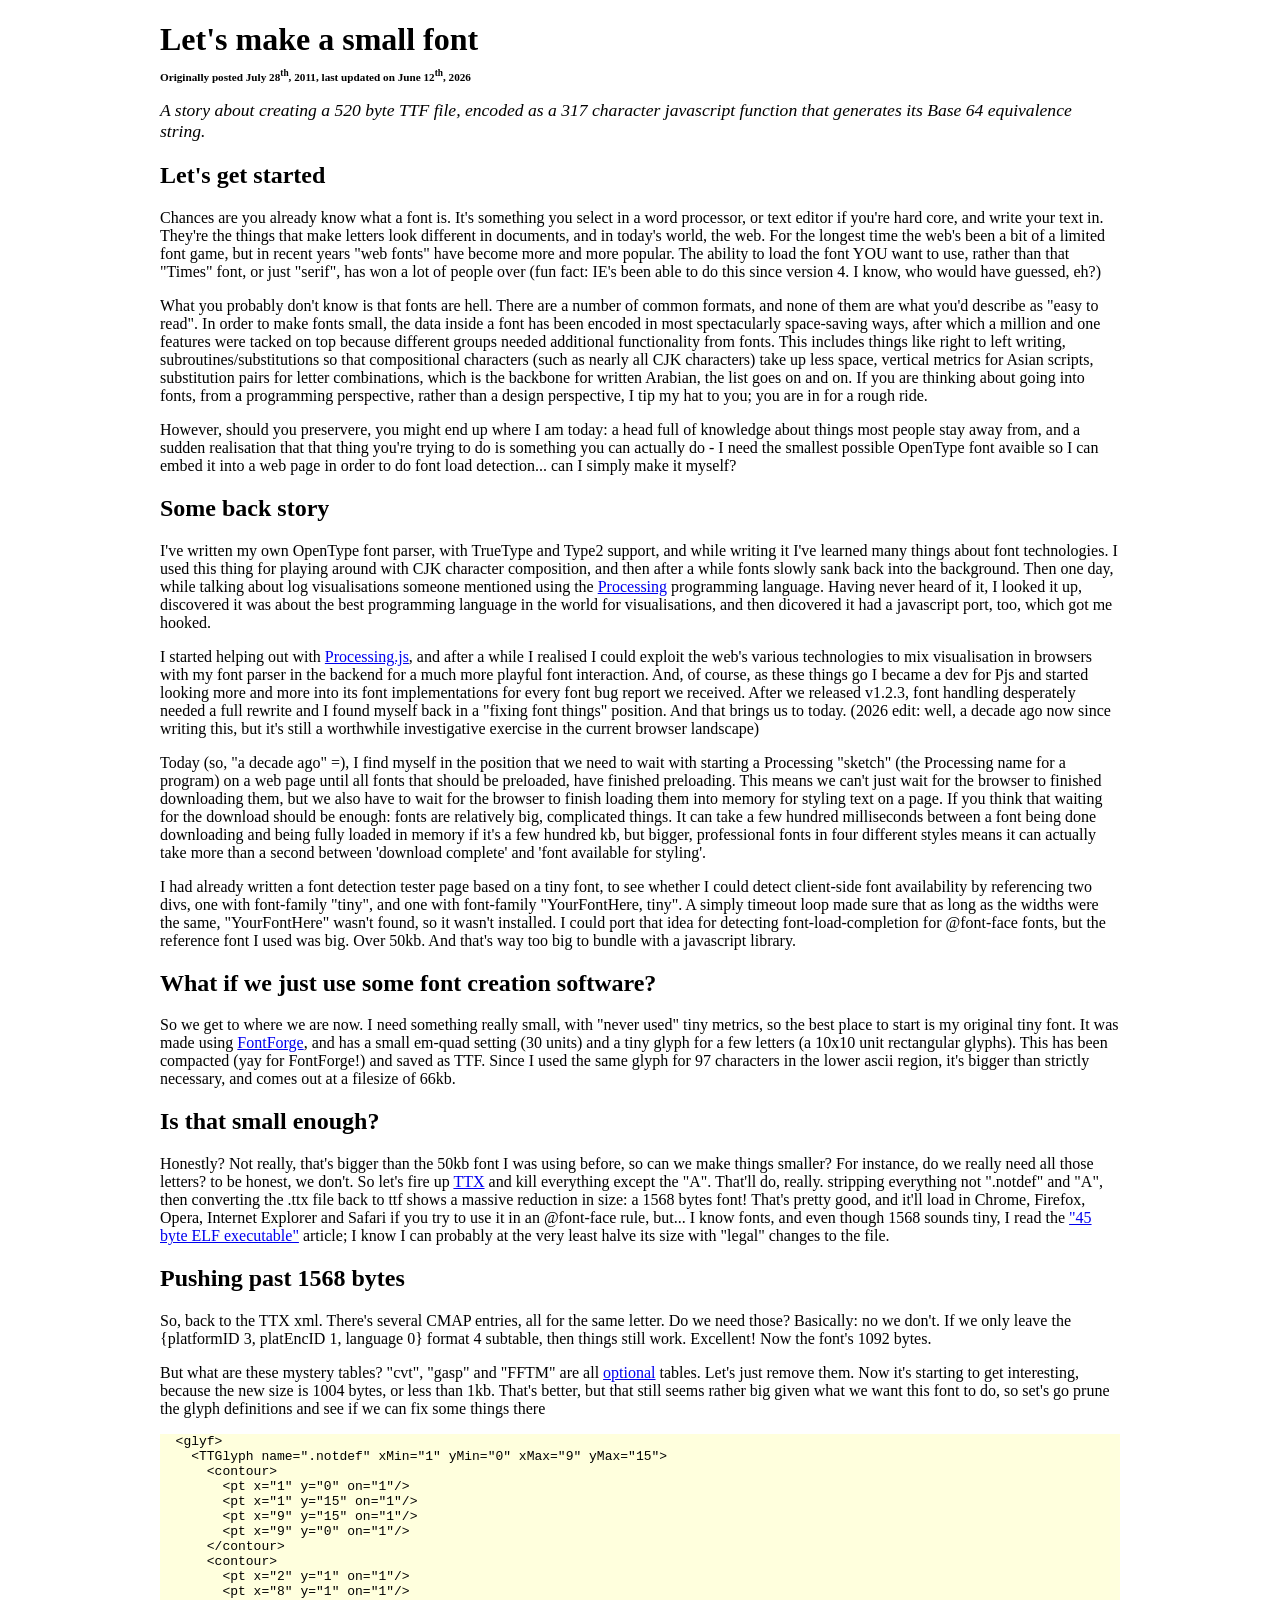
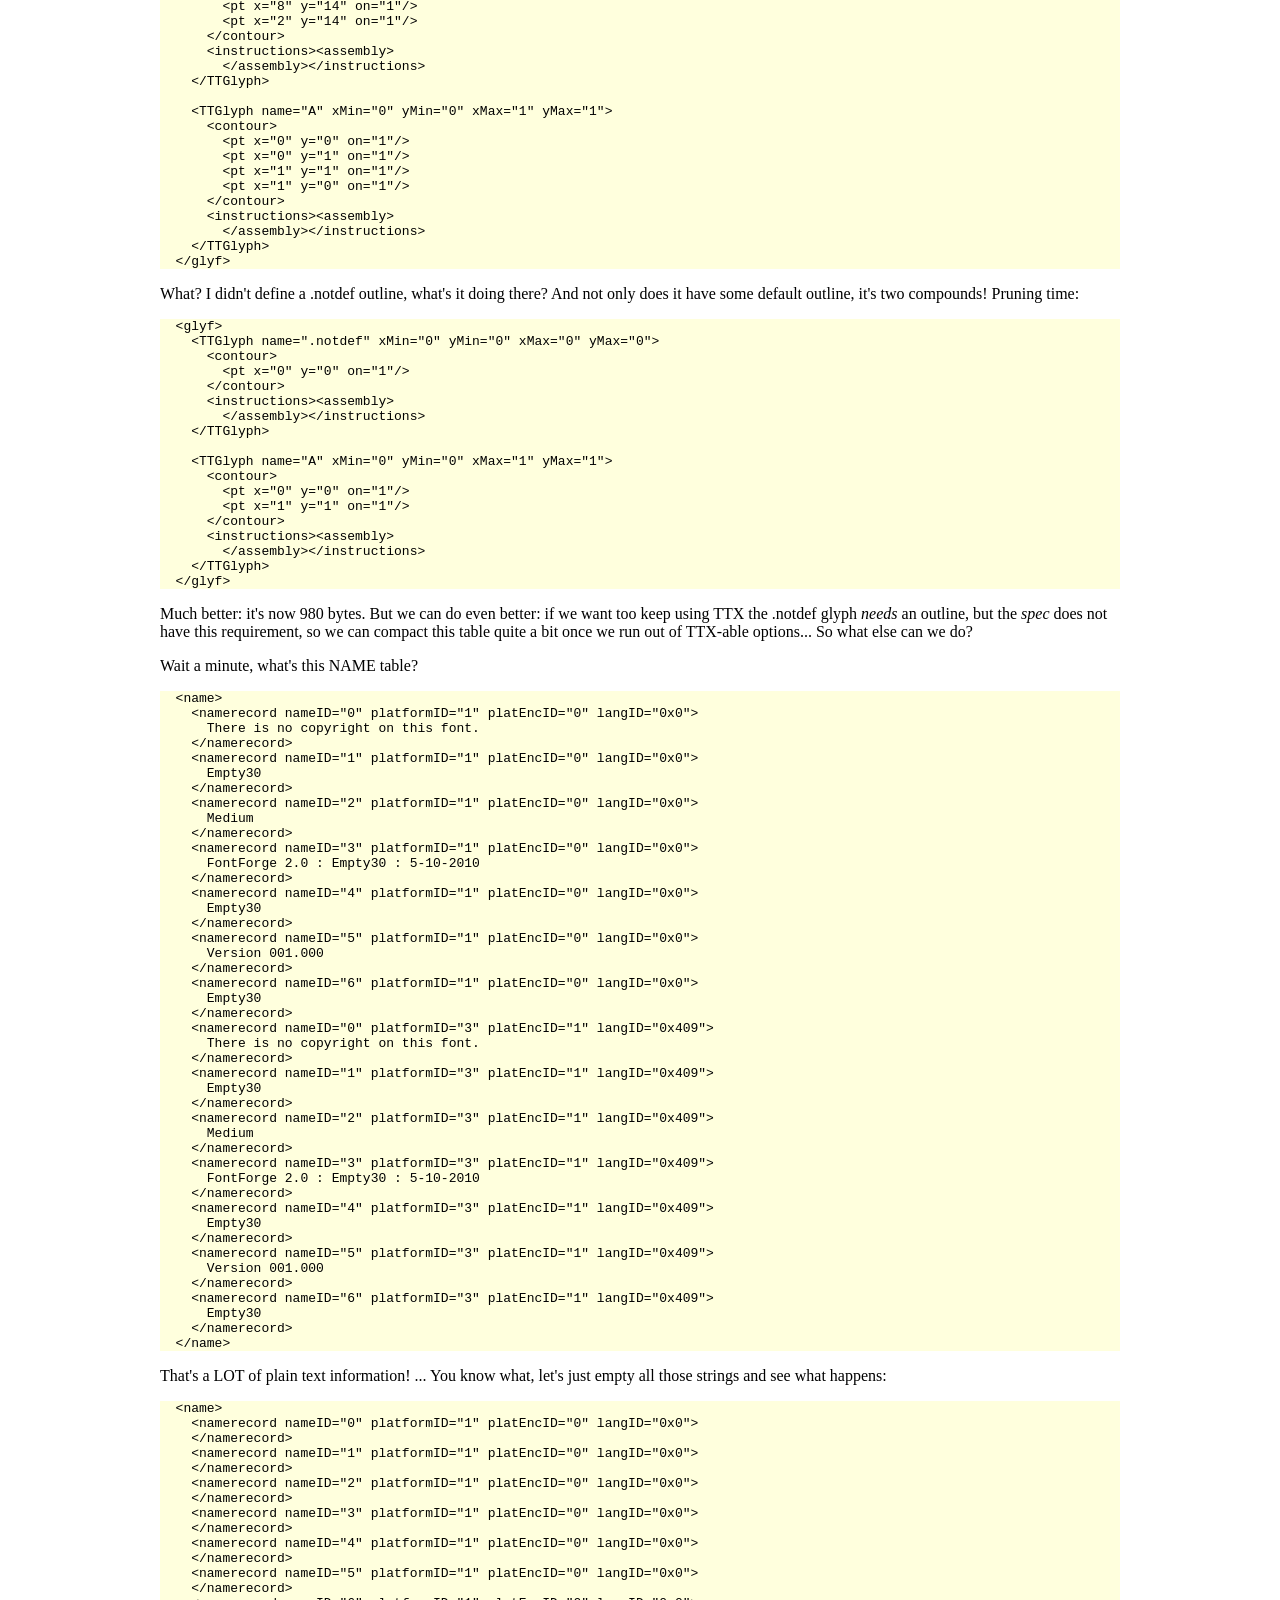
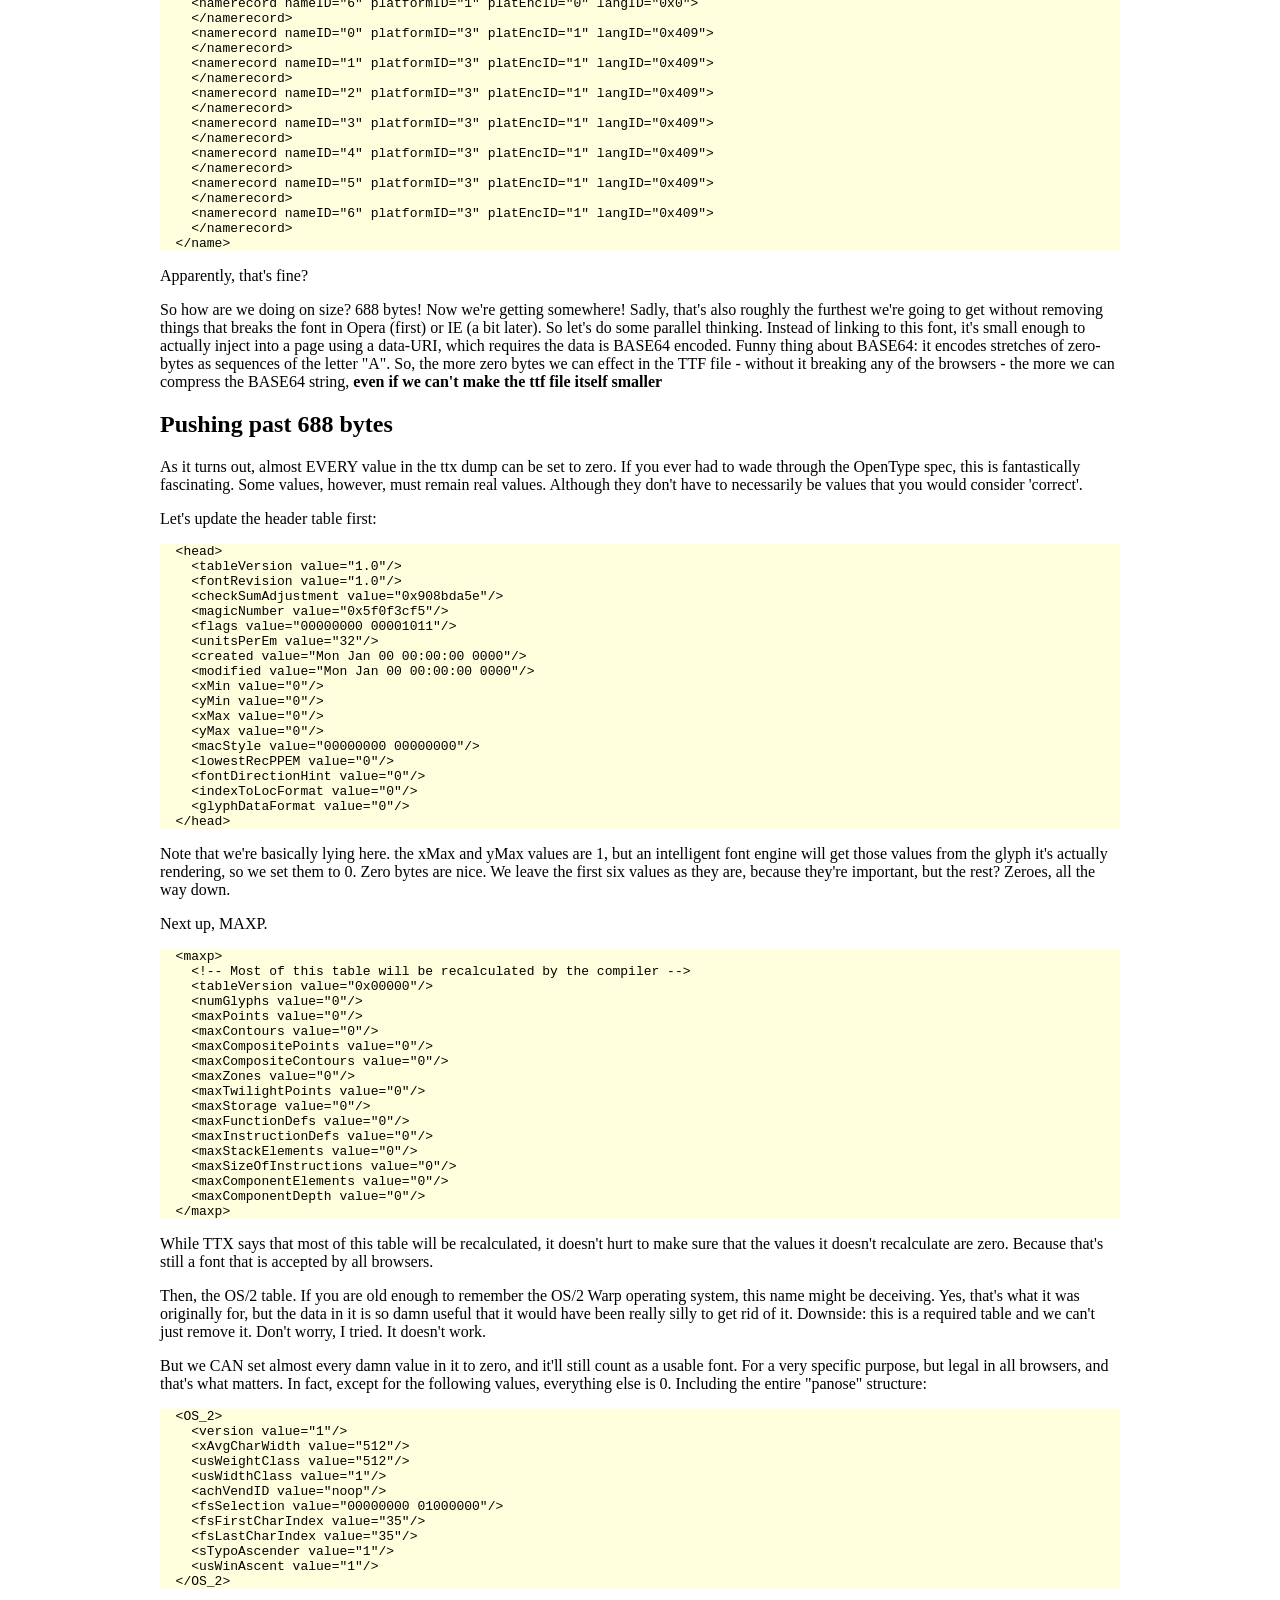
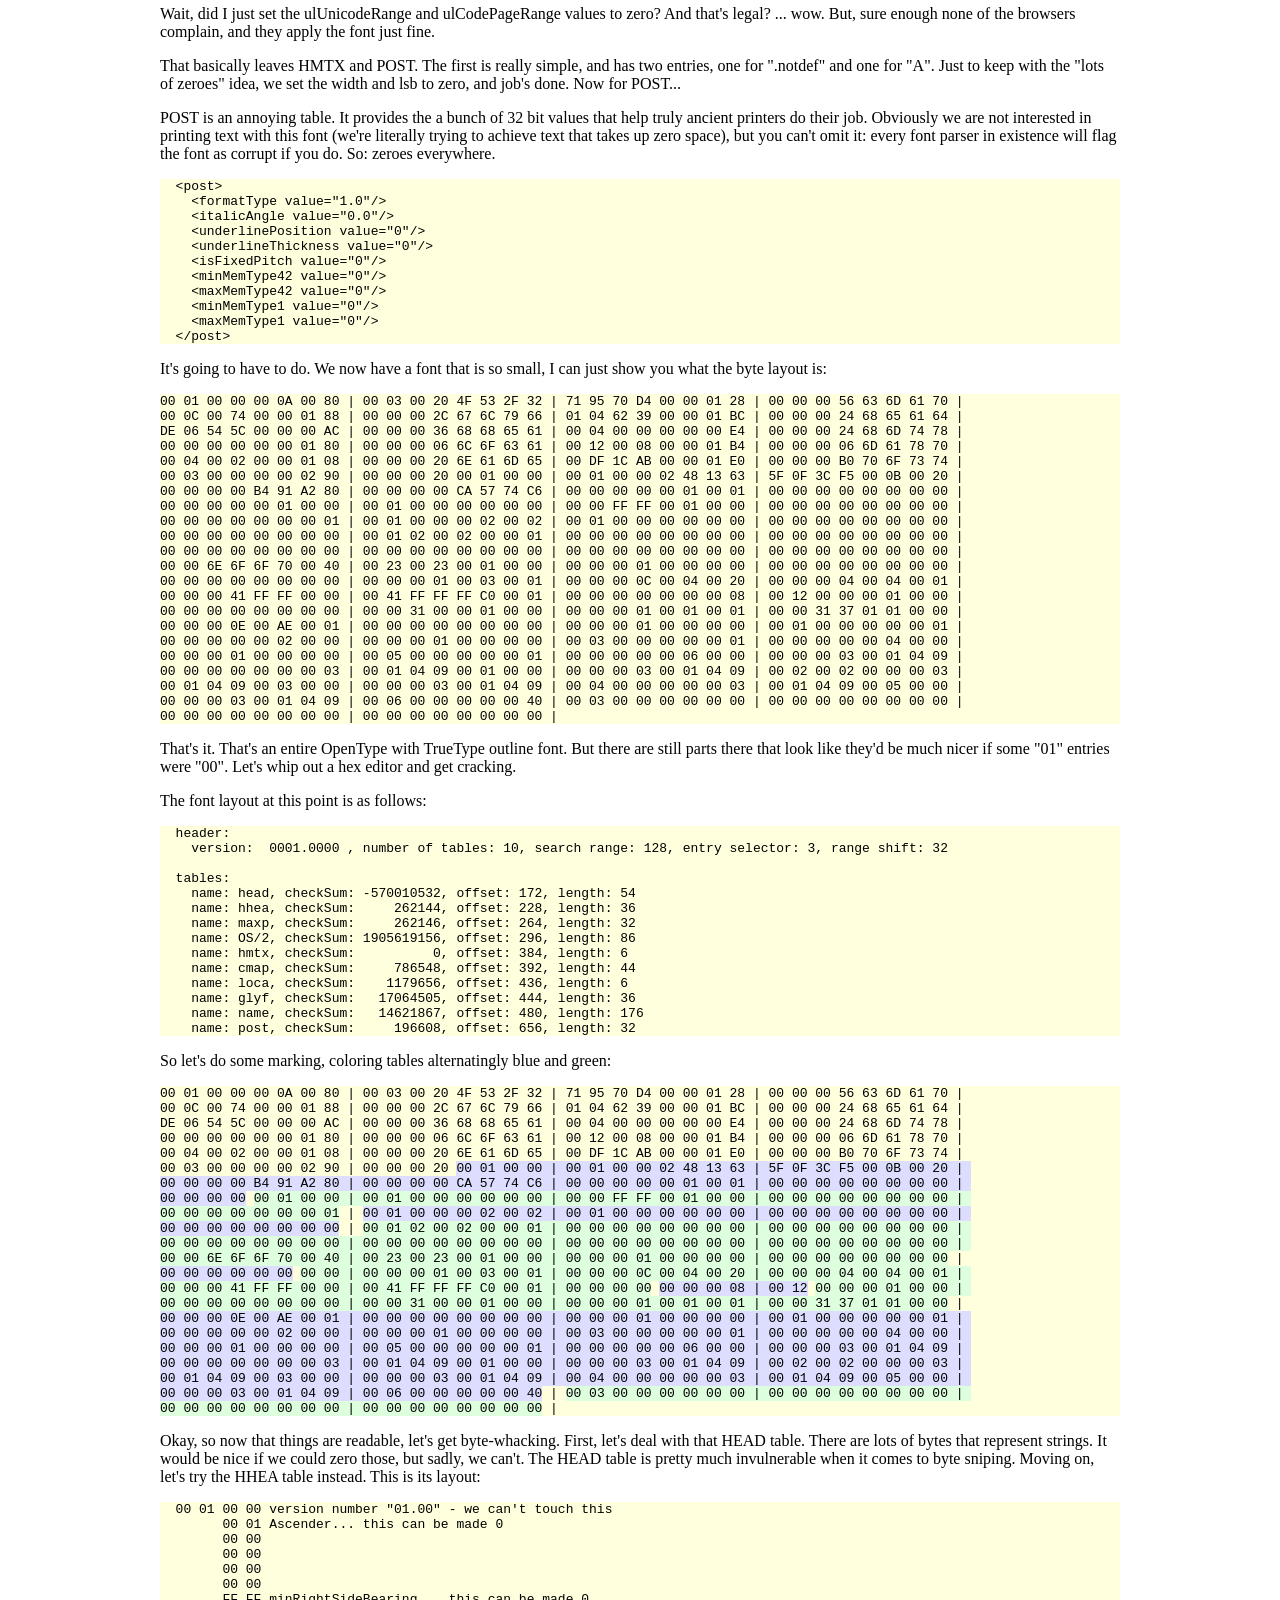
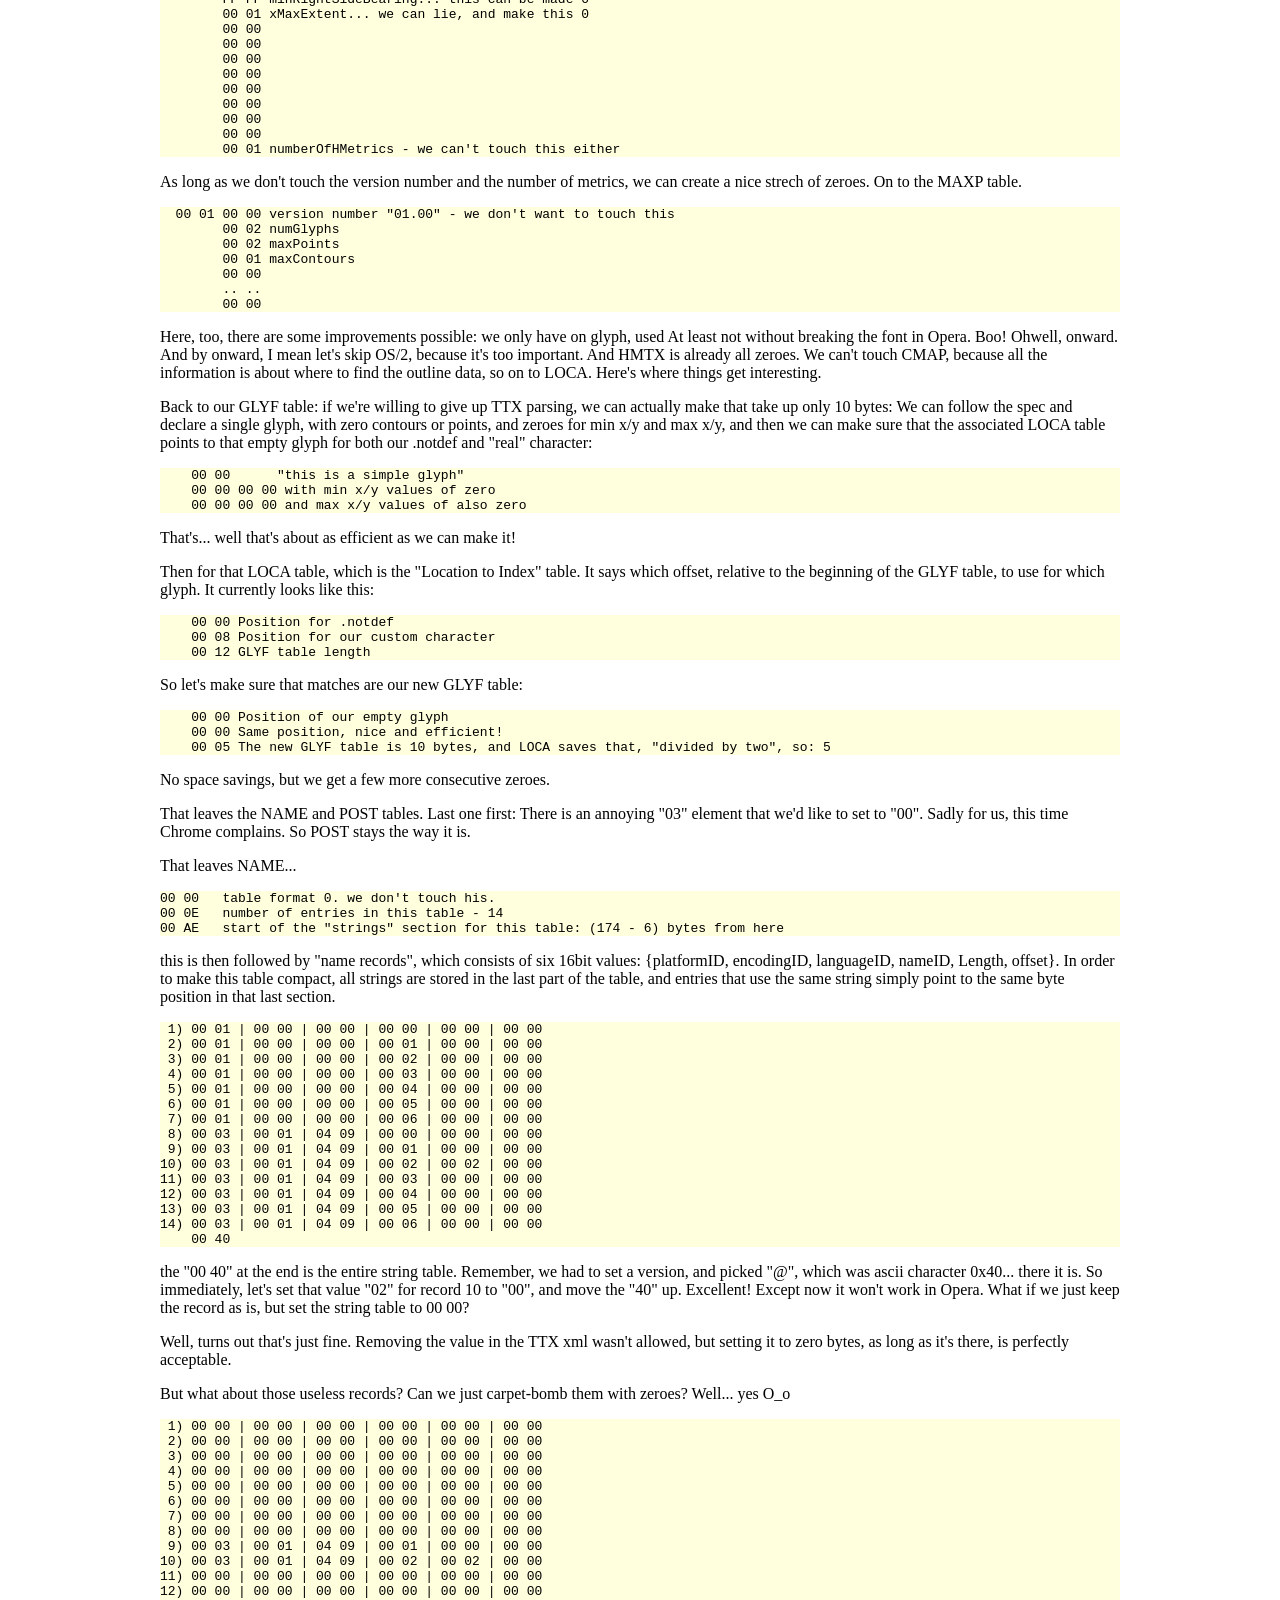
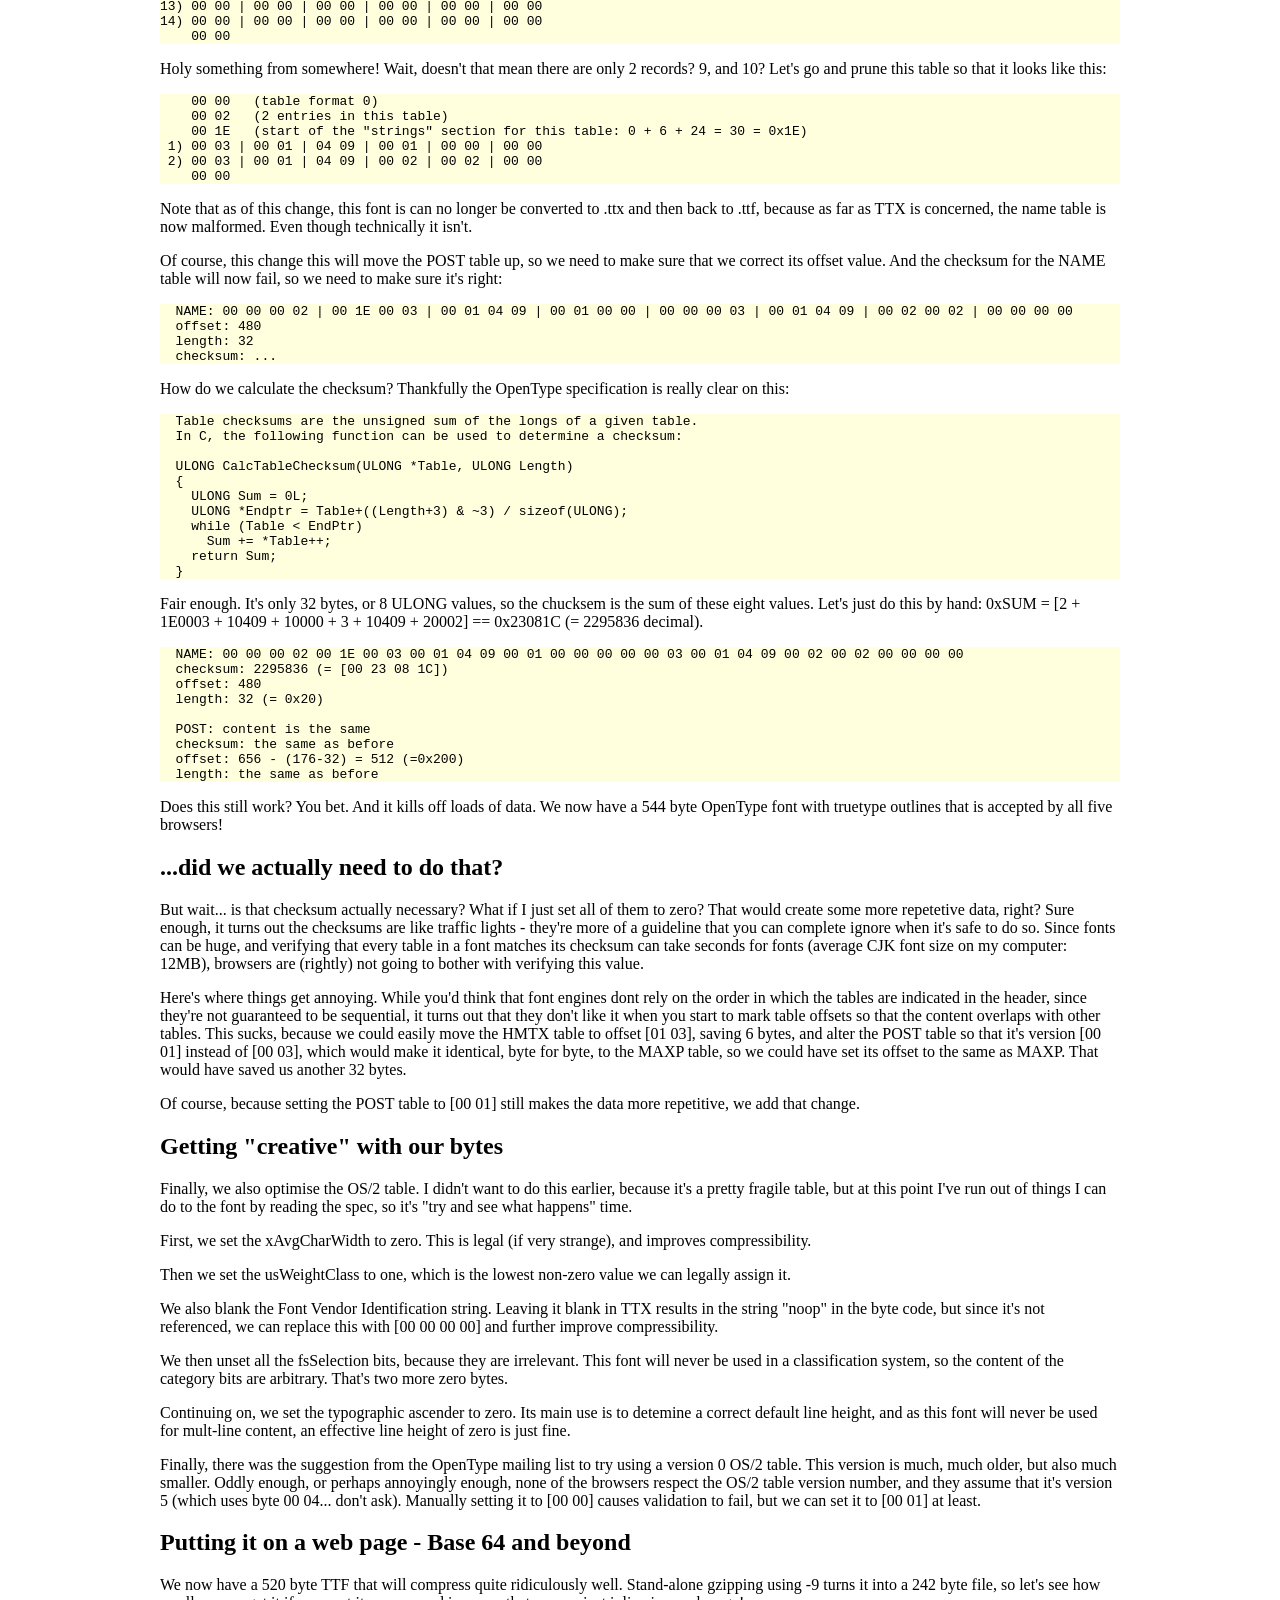
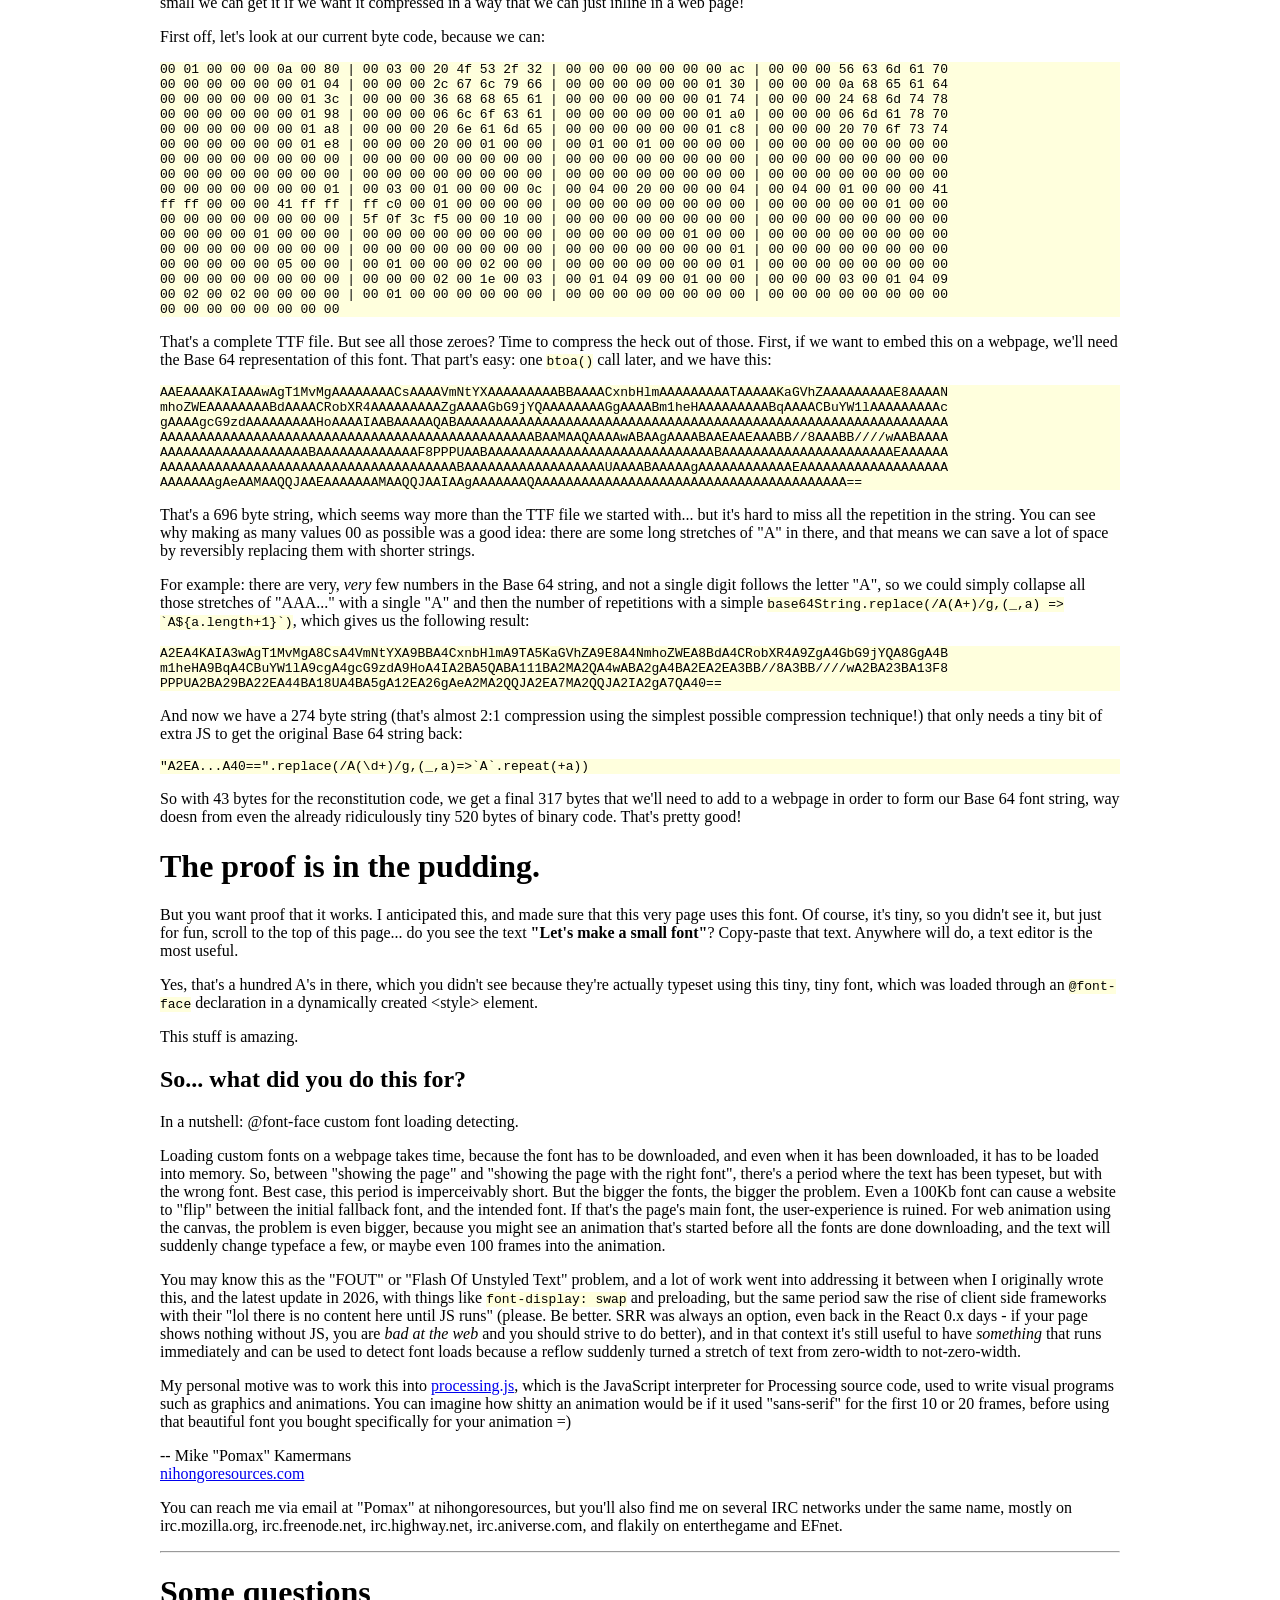
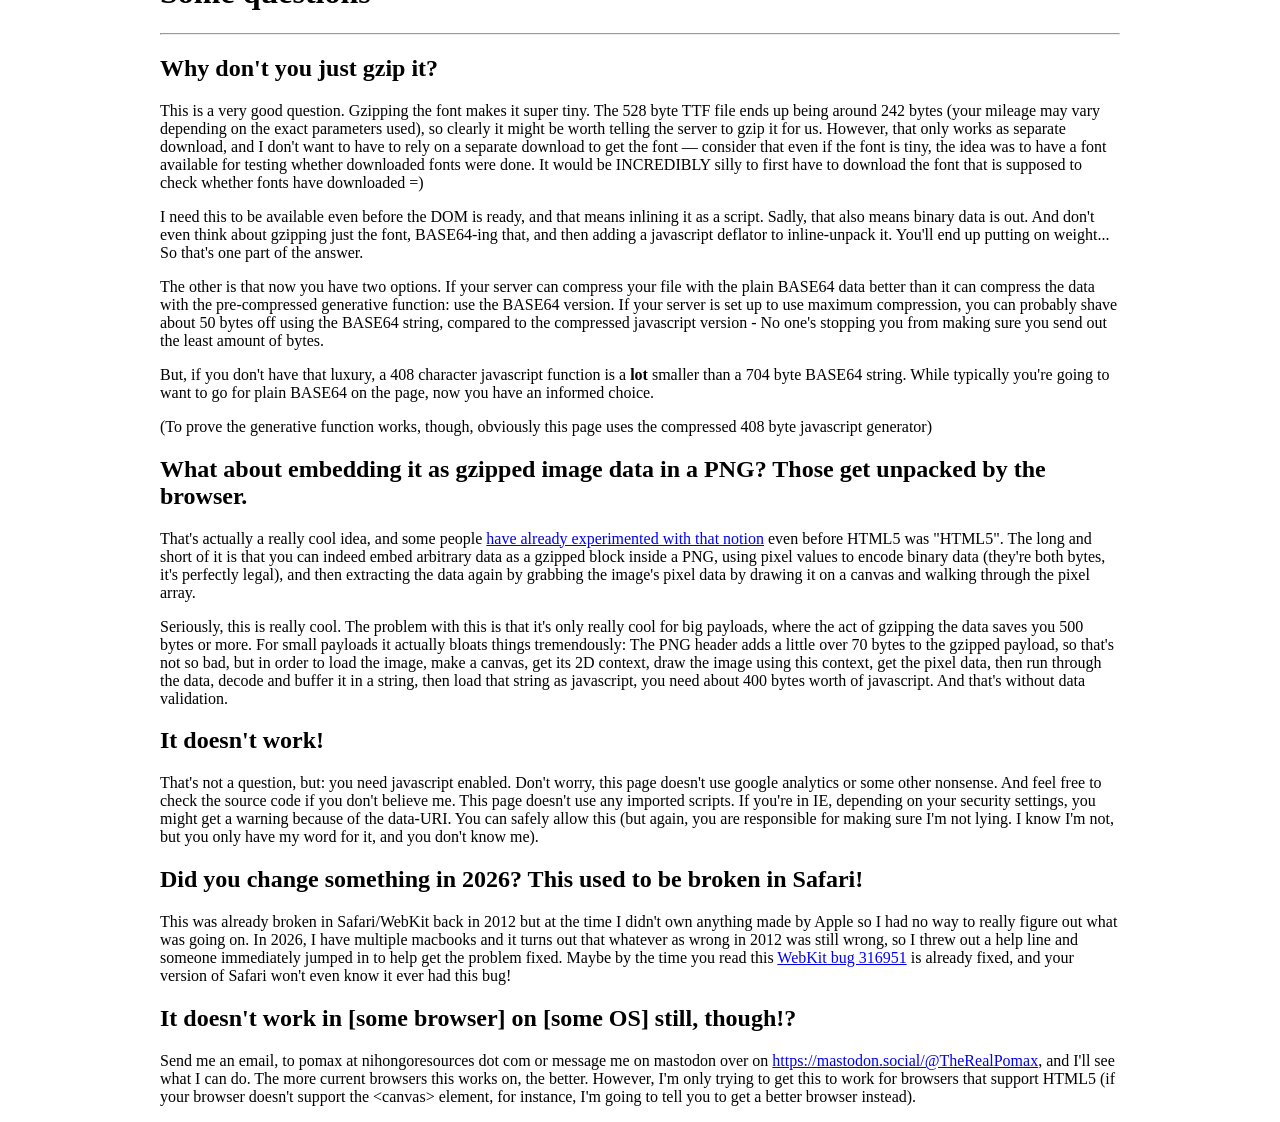
==== commit 93ccbfa7: "." ====
--- a/small.html
+++ b/small.html
@@ -142,7 +142,7 @@
       too big to bundle with a javascript library.
     </p>
 
-    <h2>Let's get started: just use some font creation software</h2>
+    <h2>What if we just use some font creation software?</h2>
 
     <p>
       So we get to where we are now. I need something really small, with "never
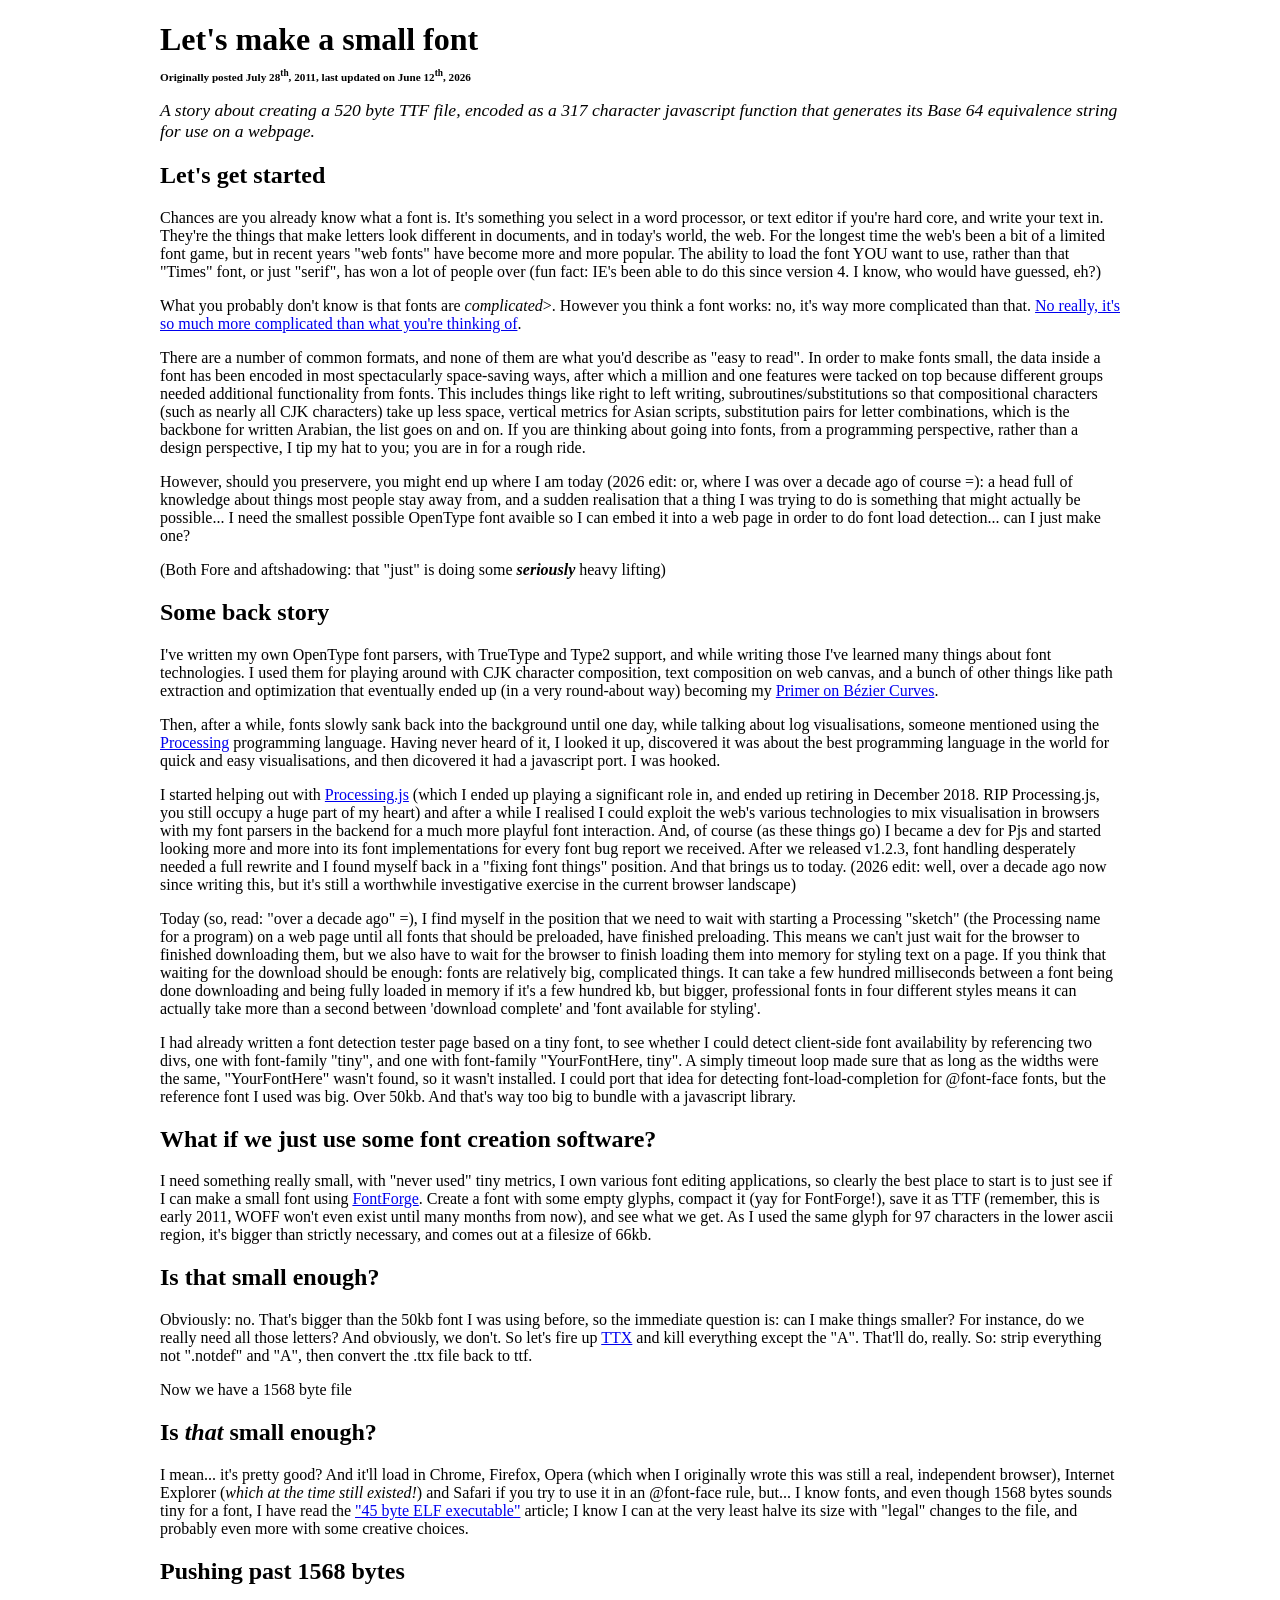
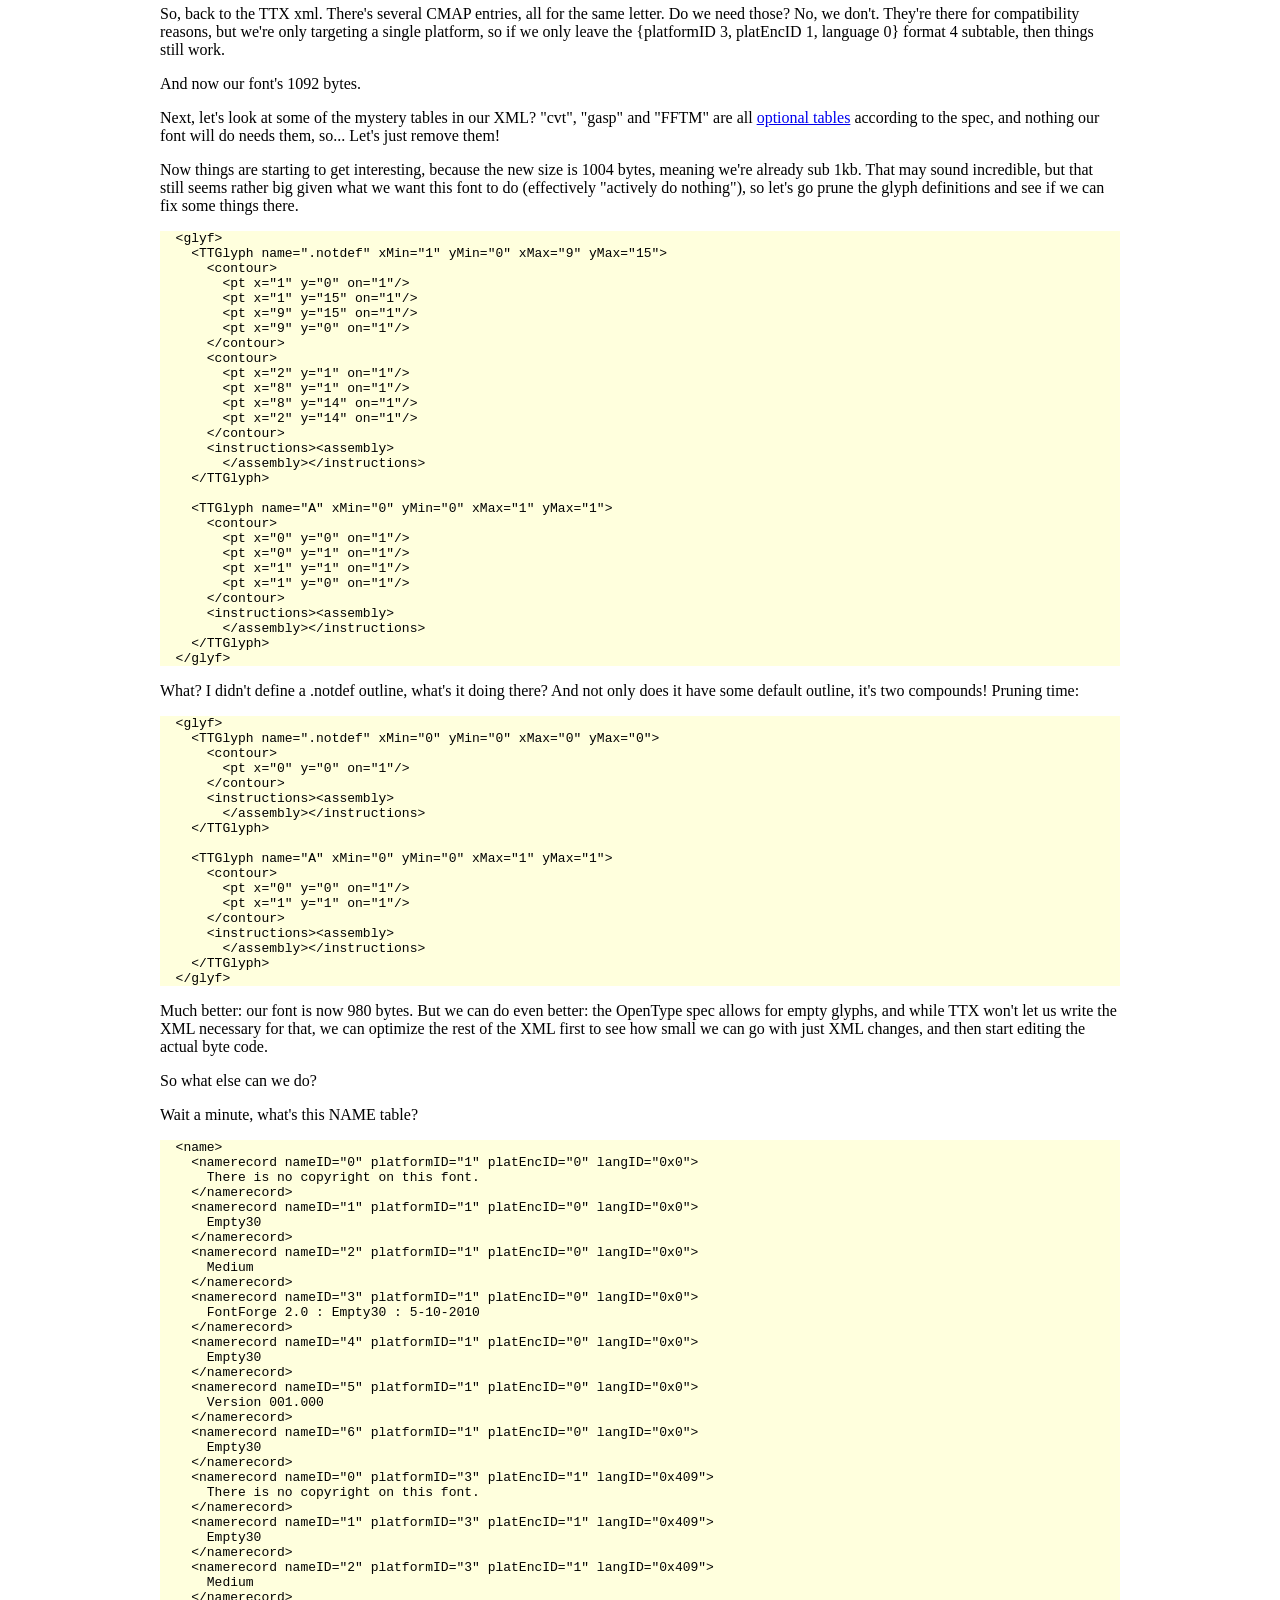
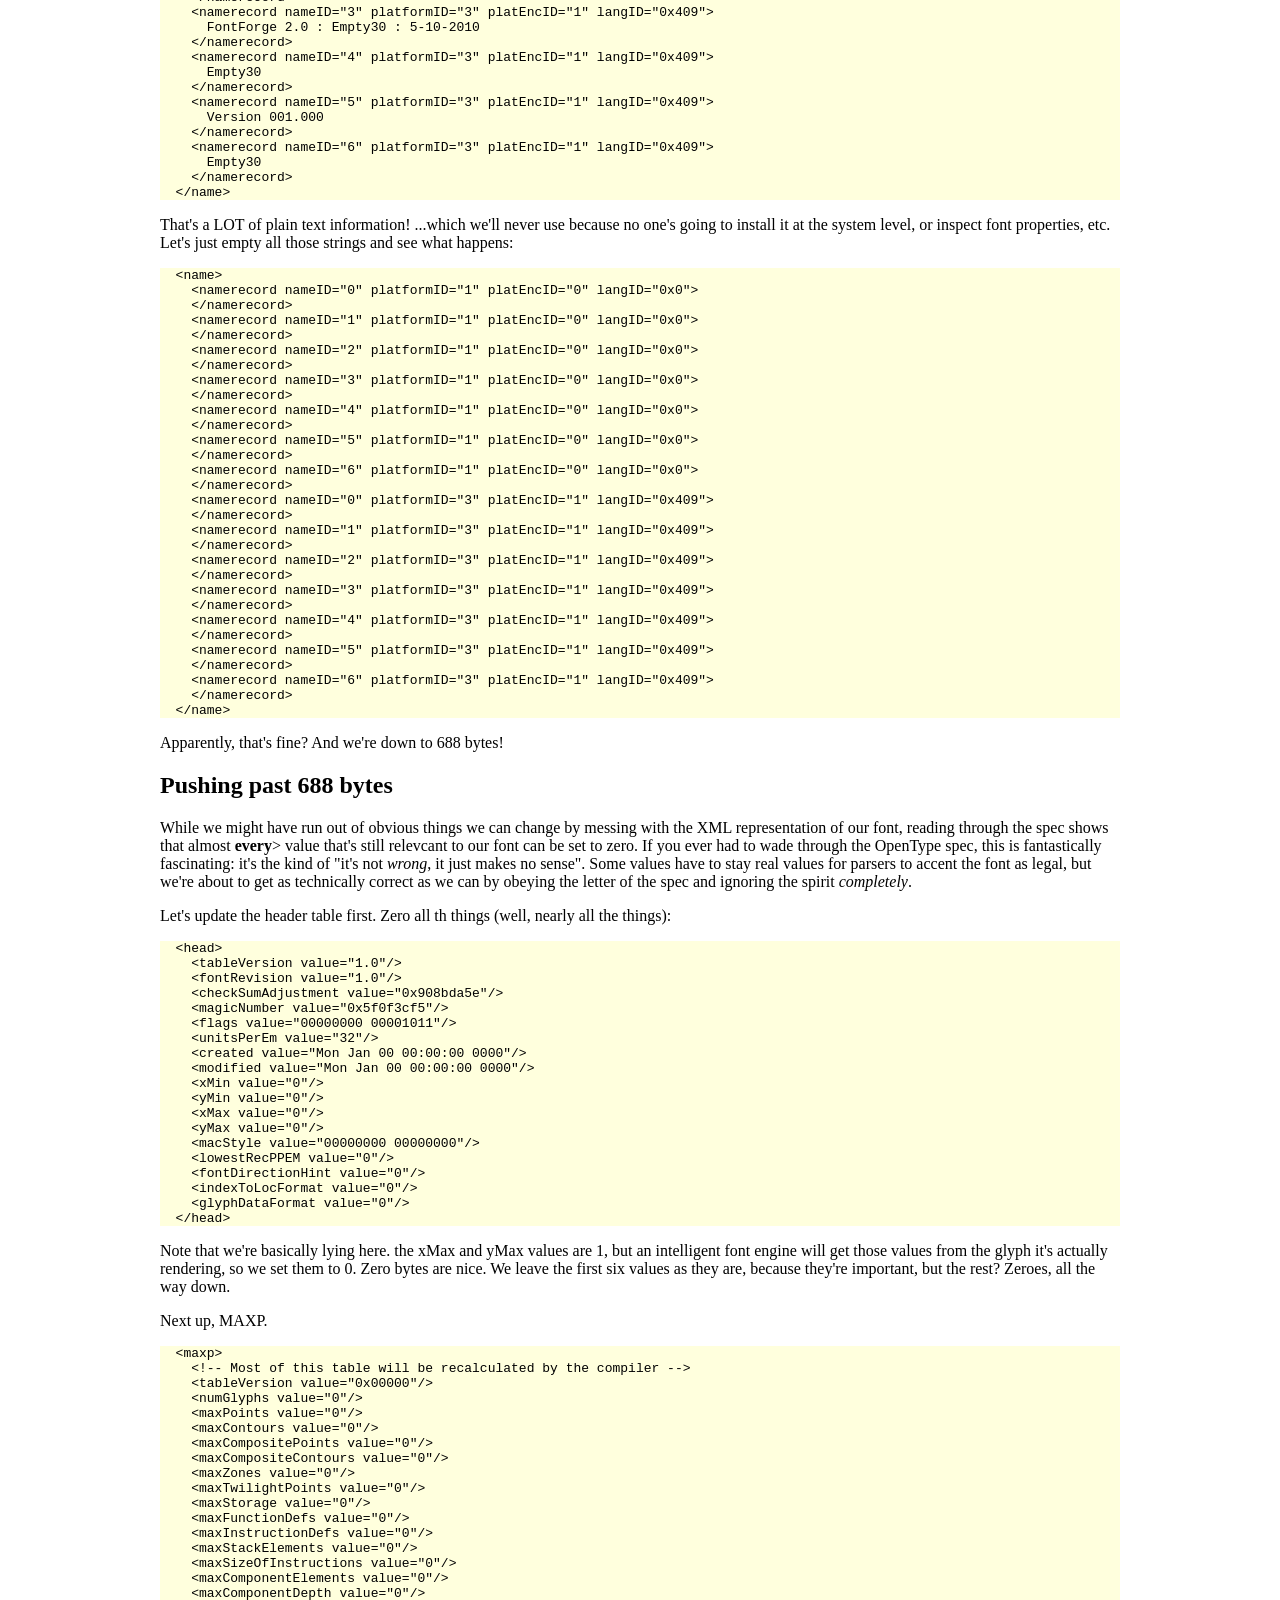
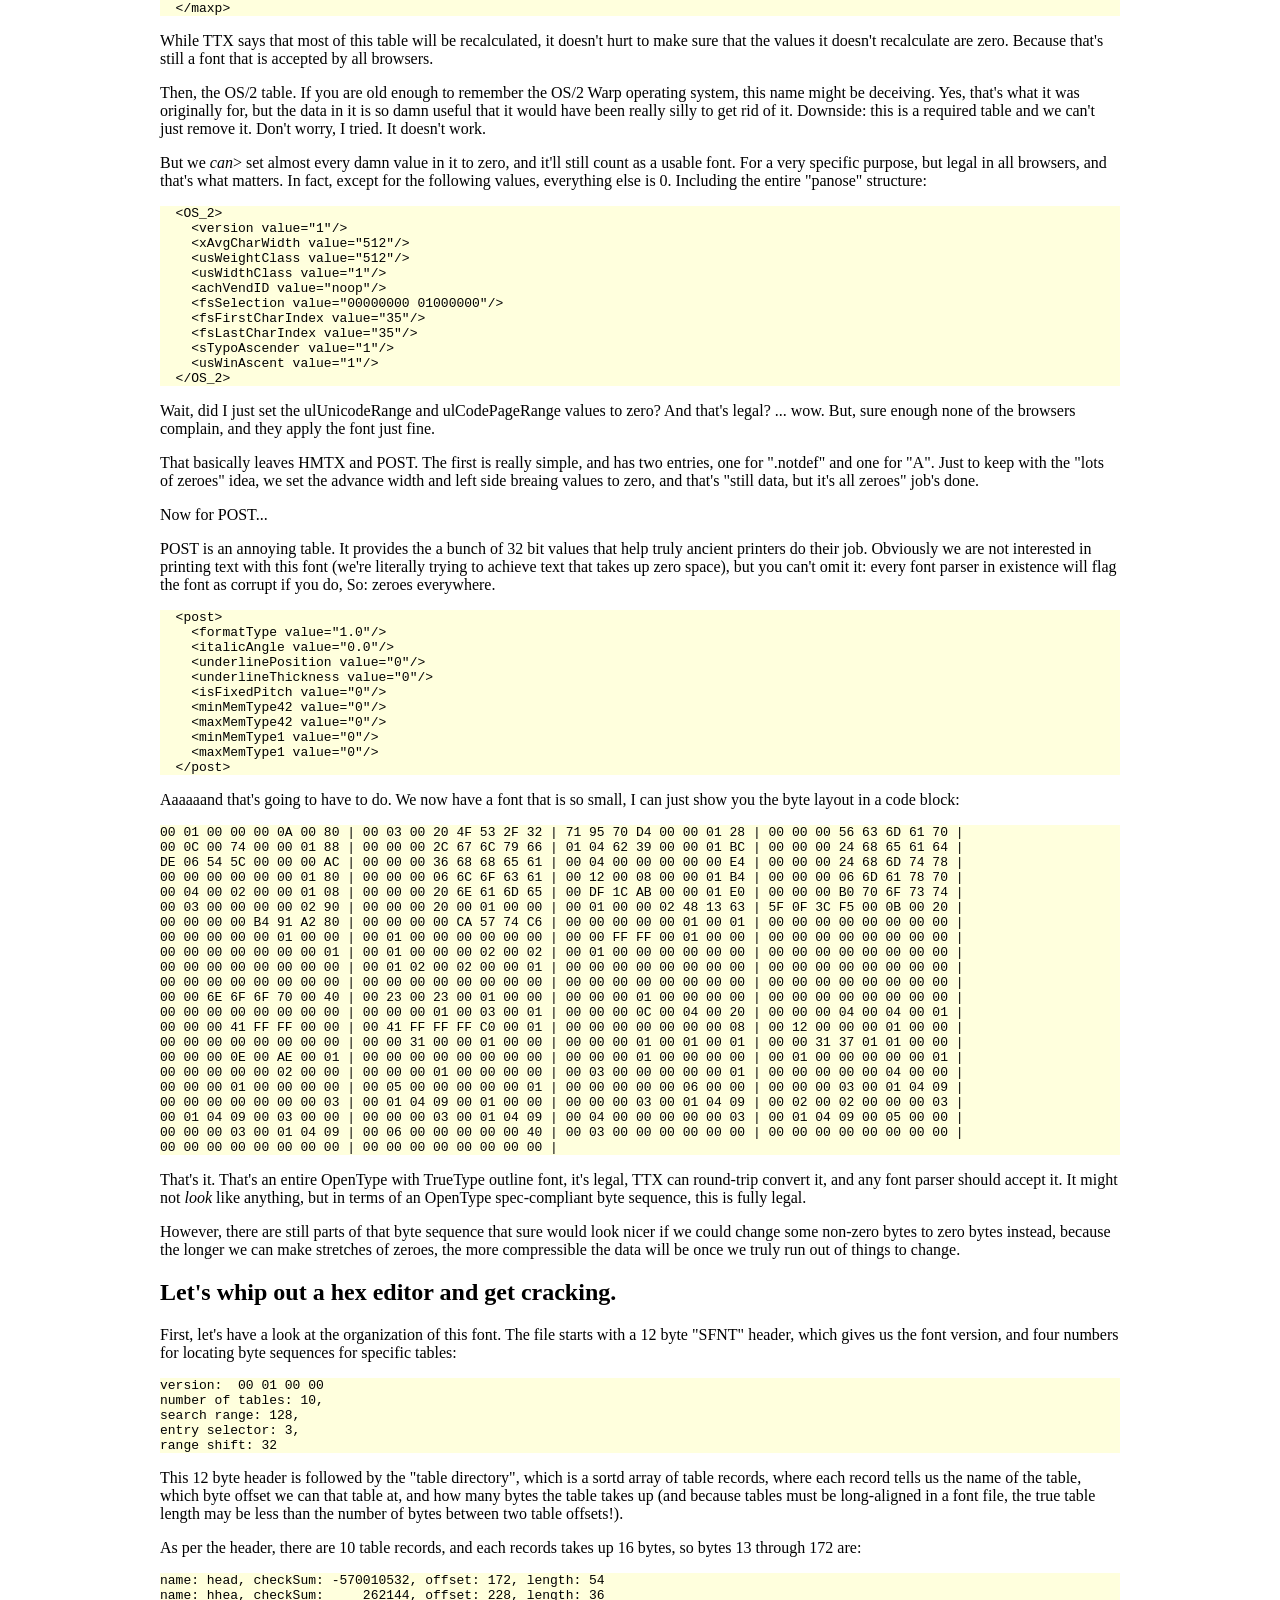
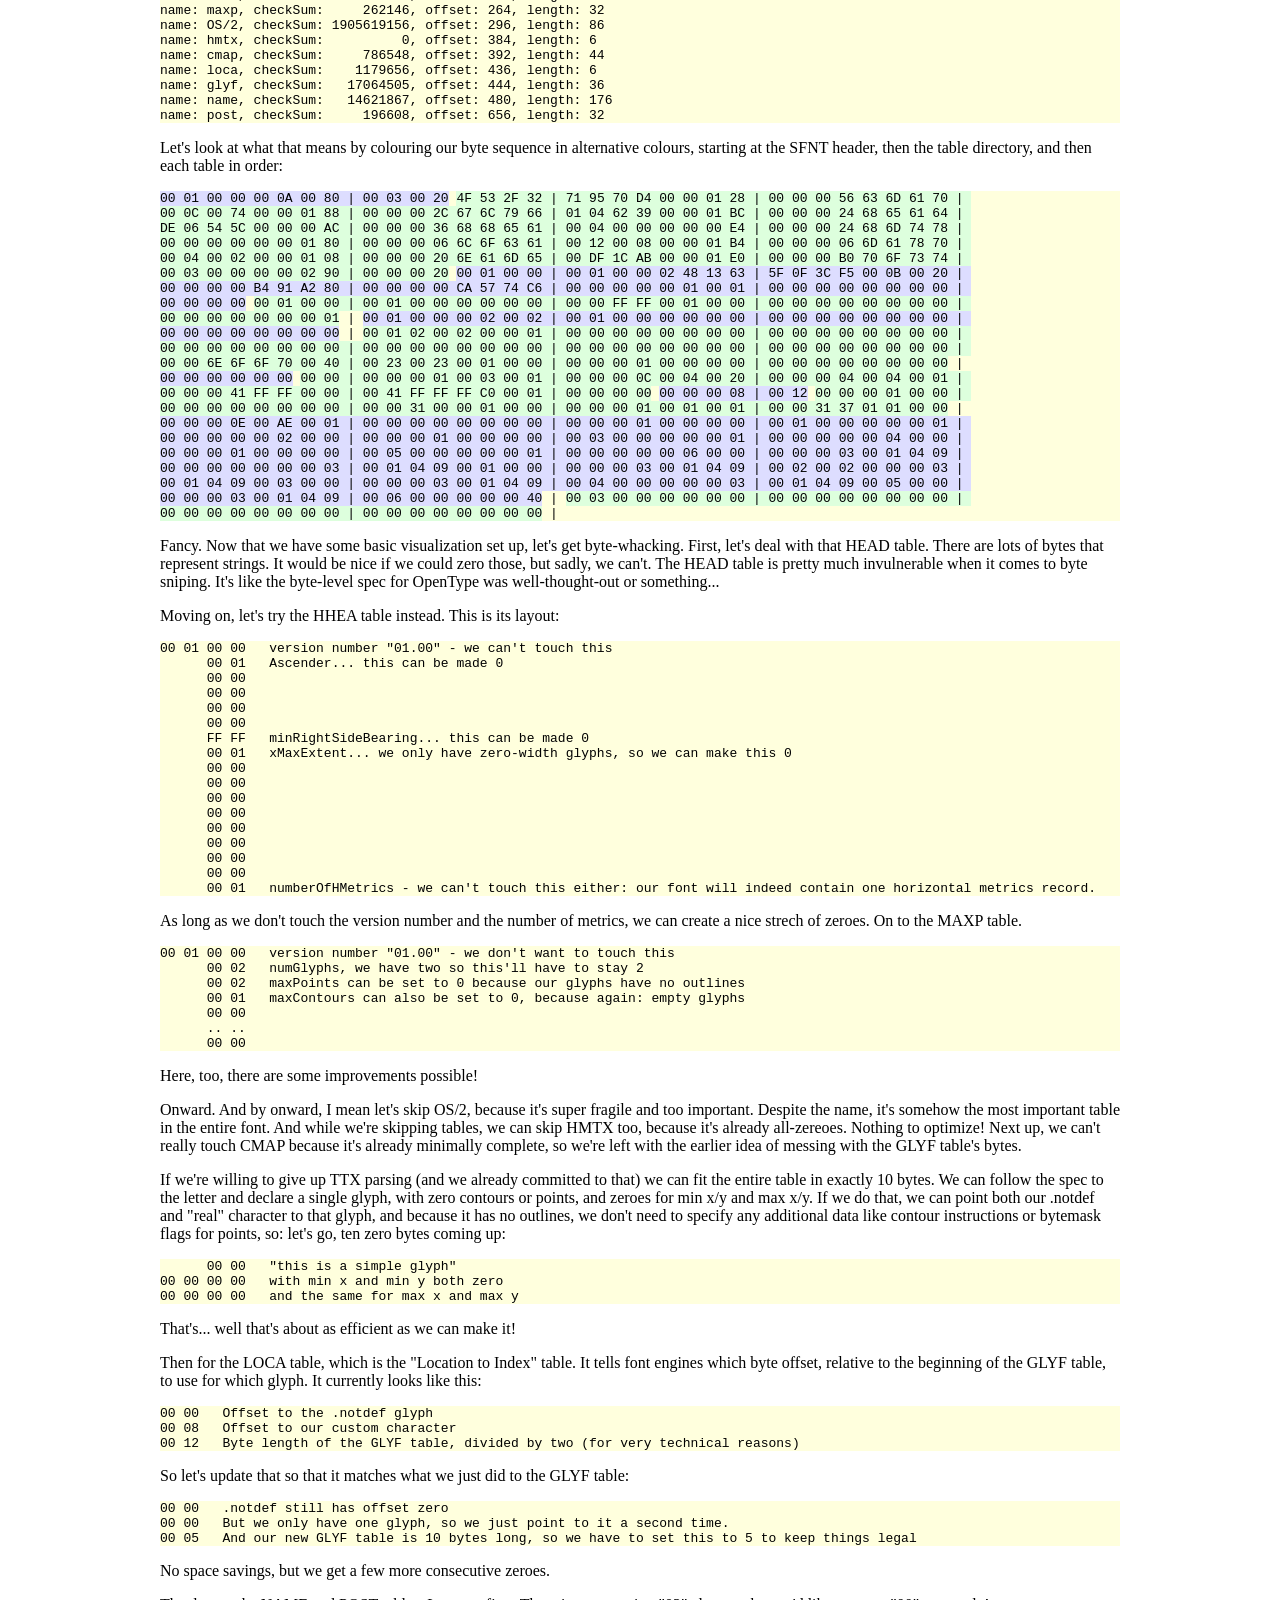
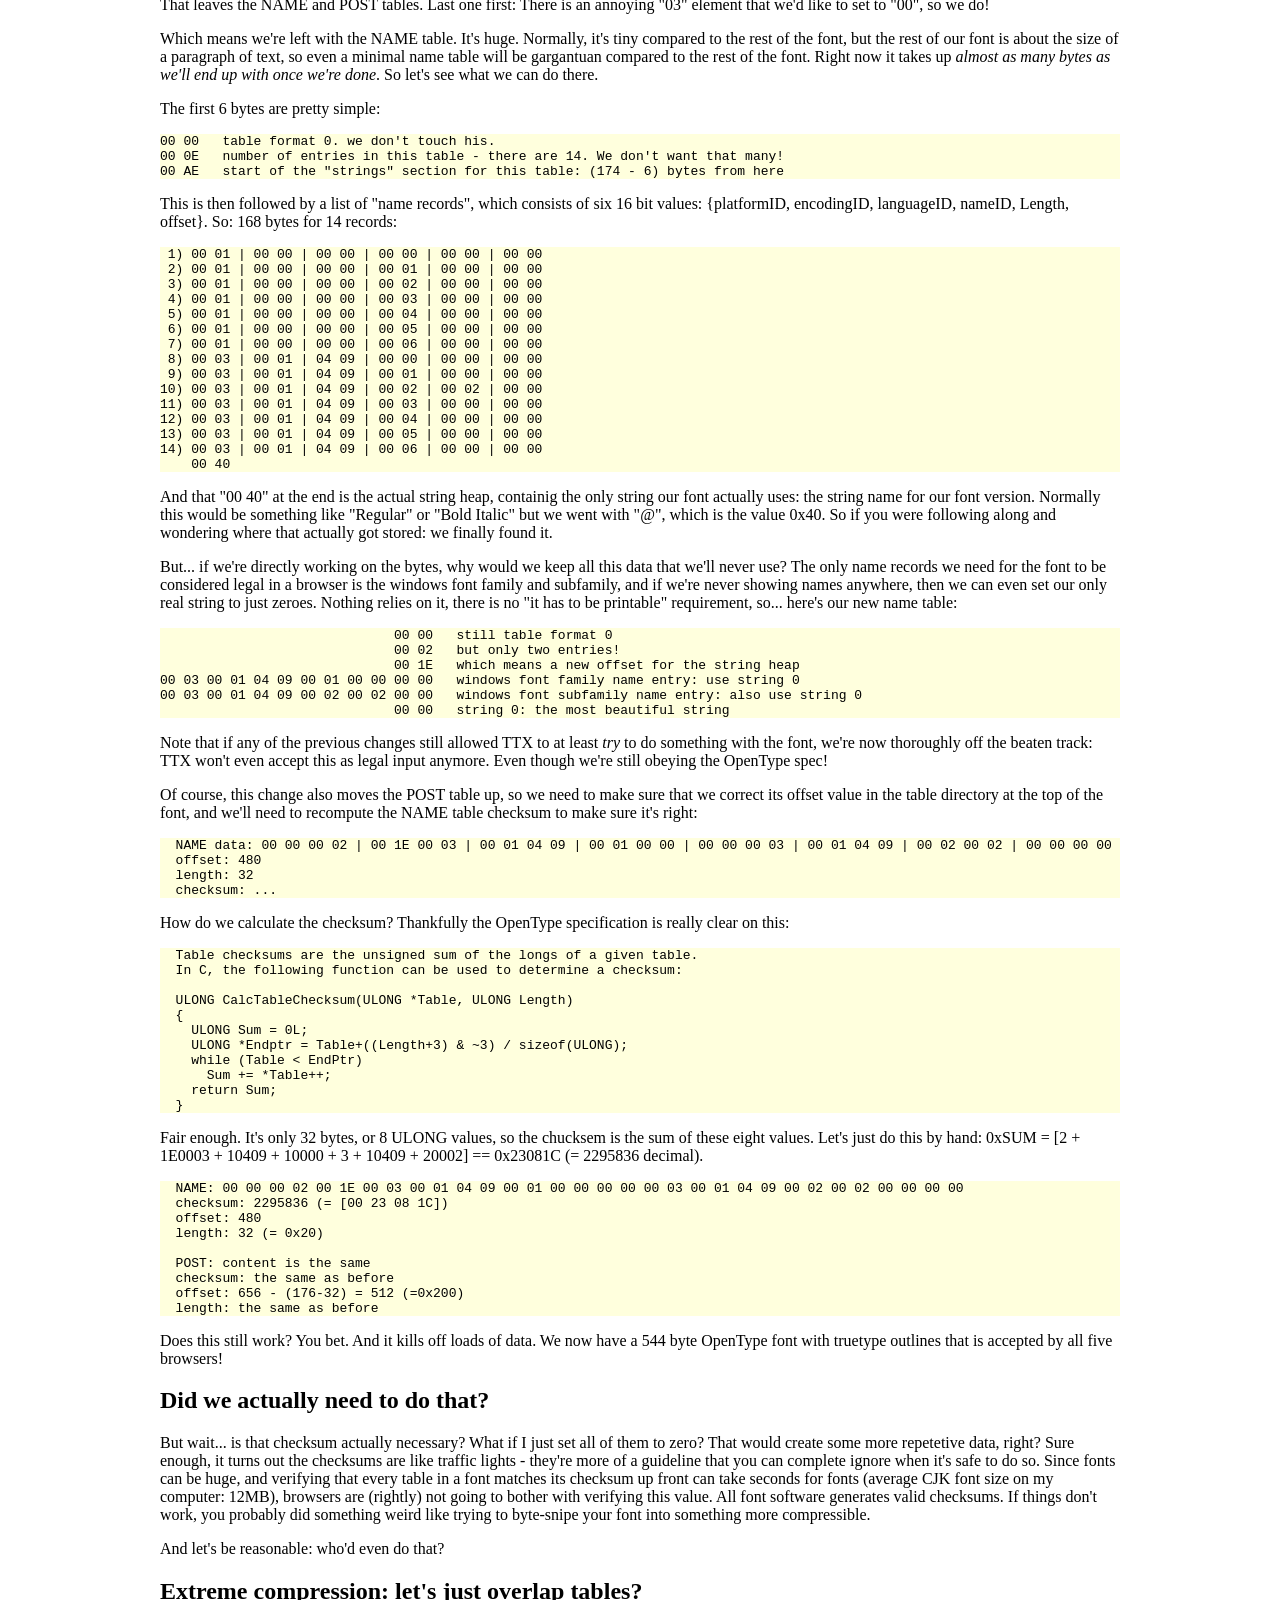
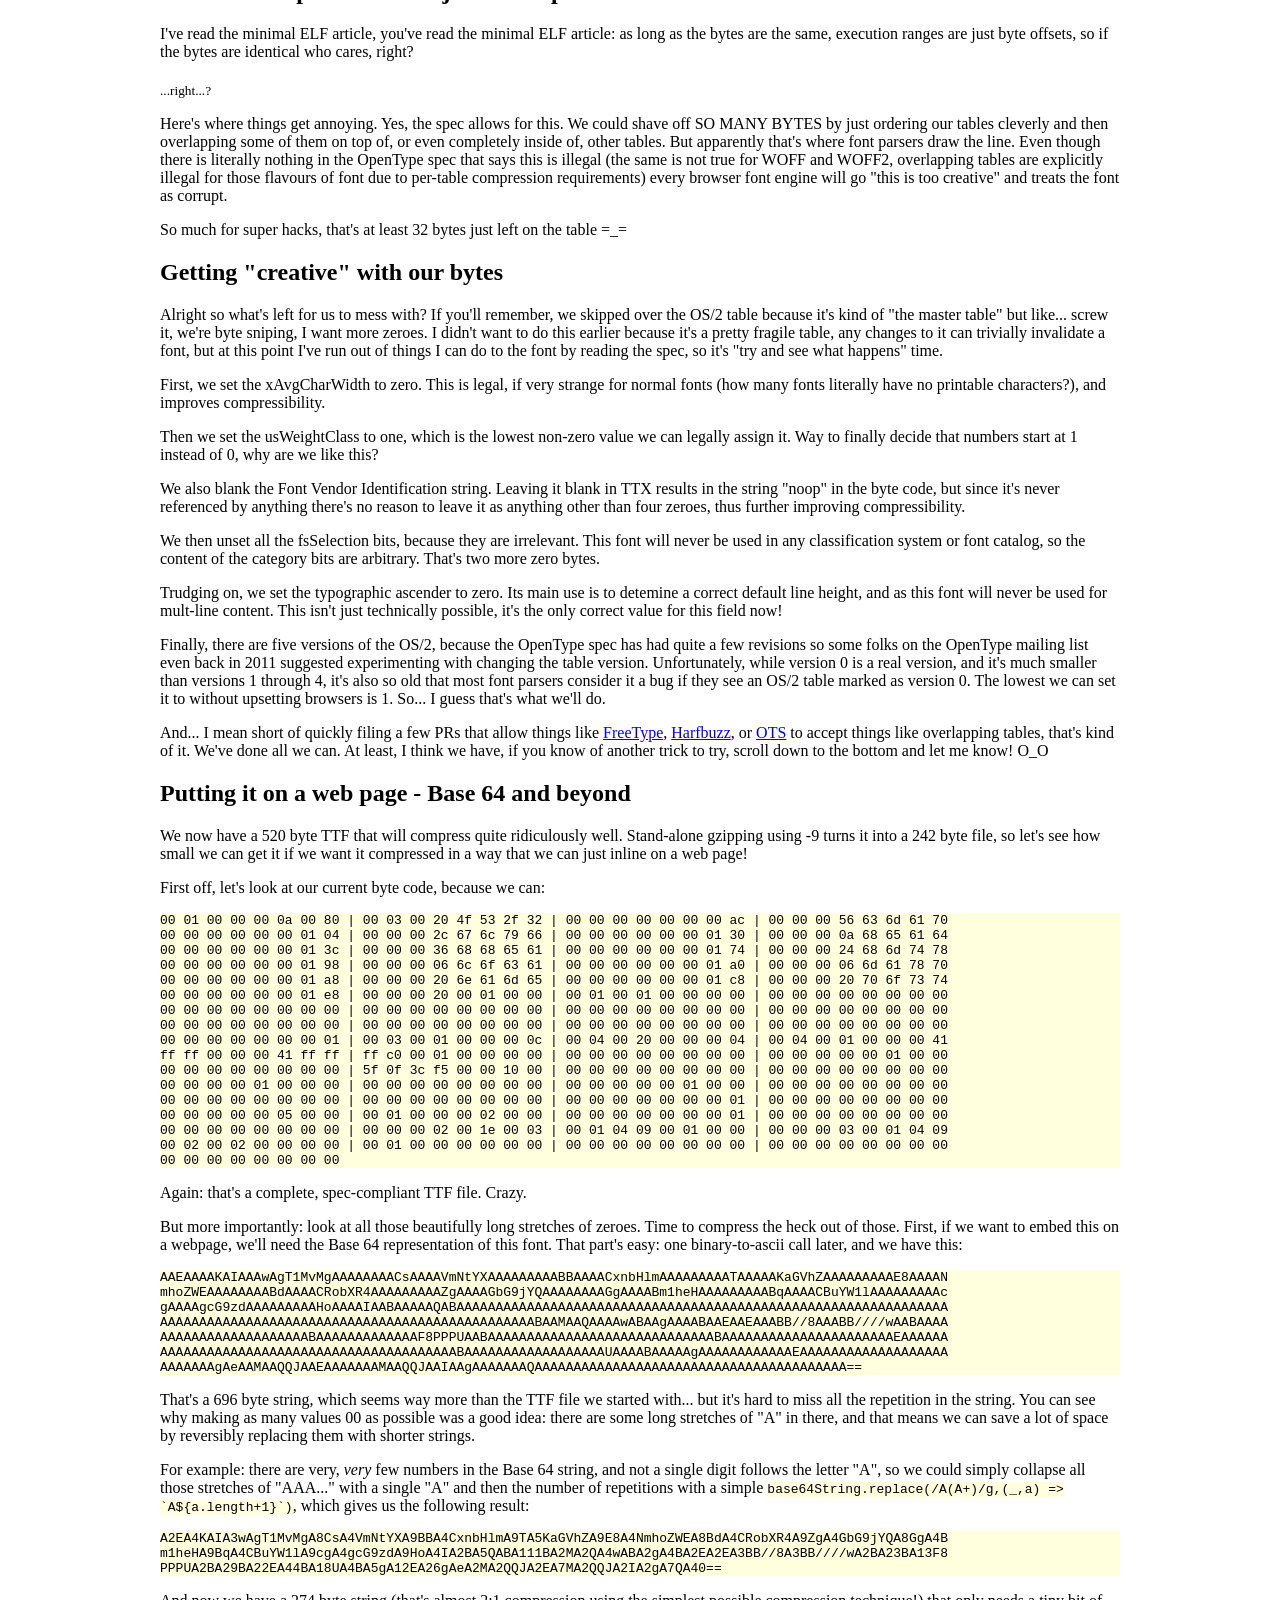
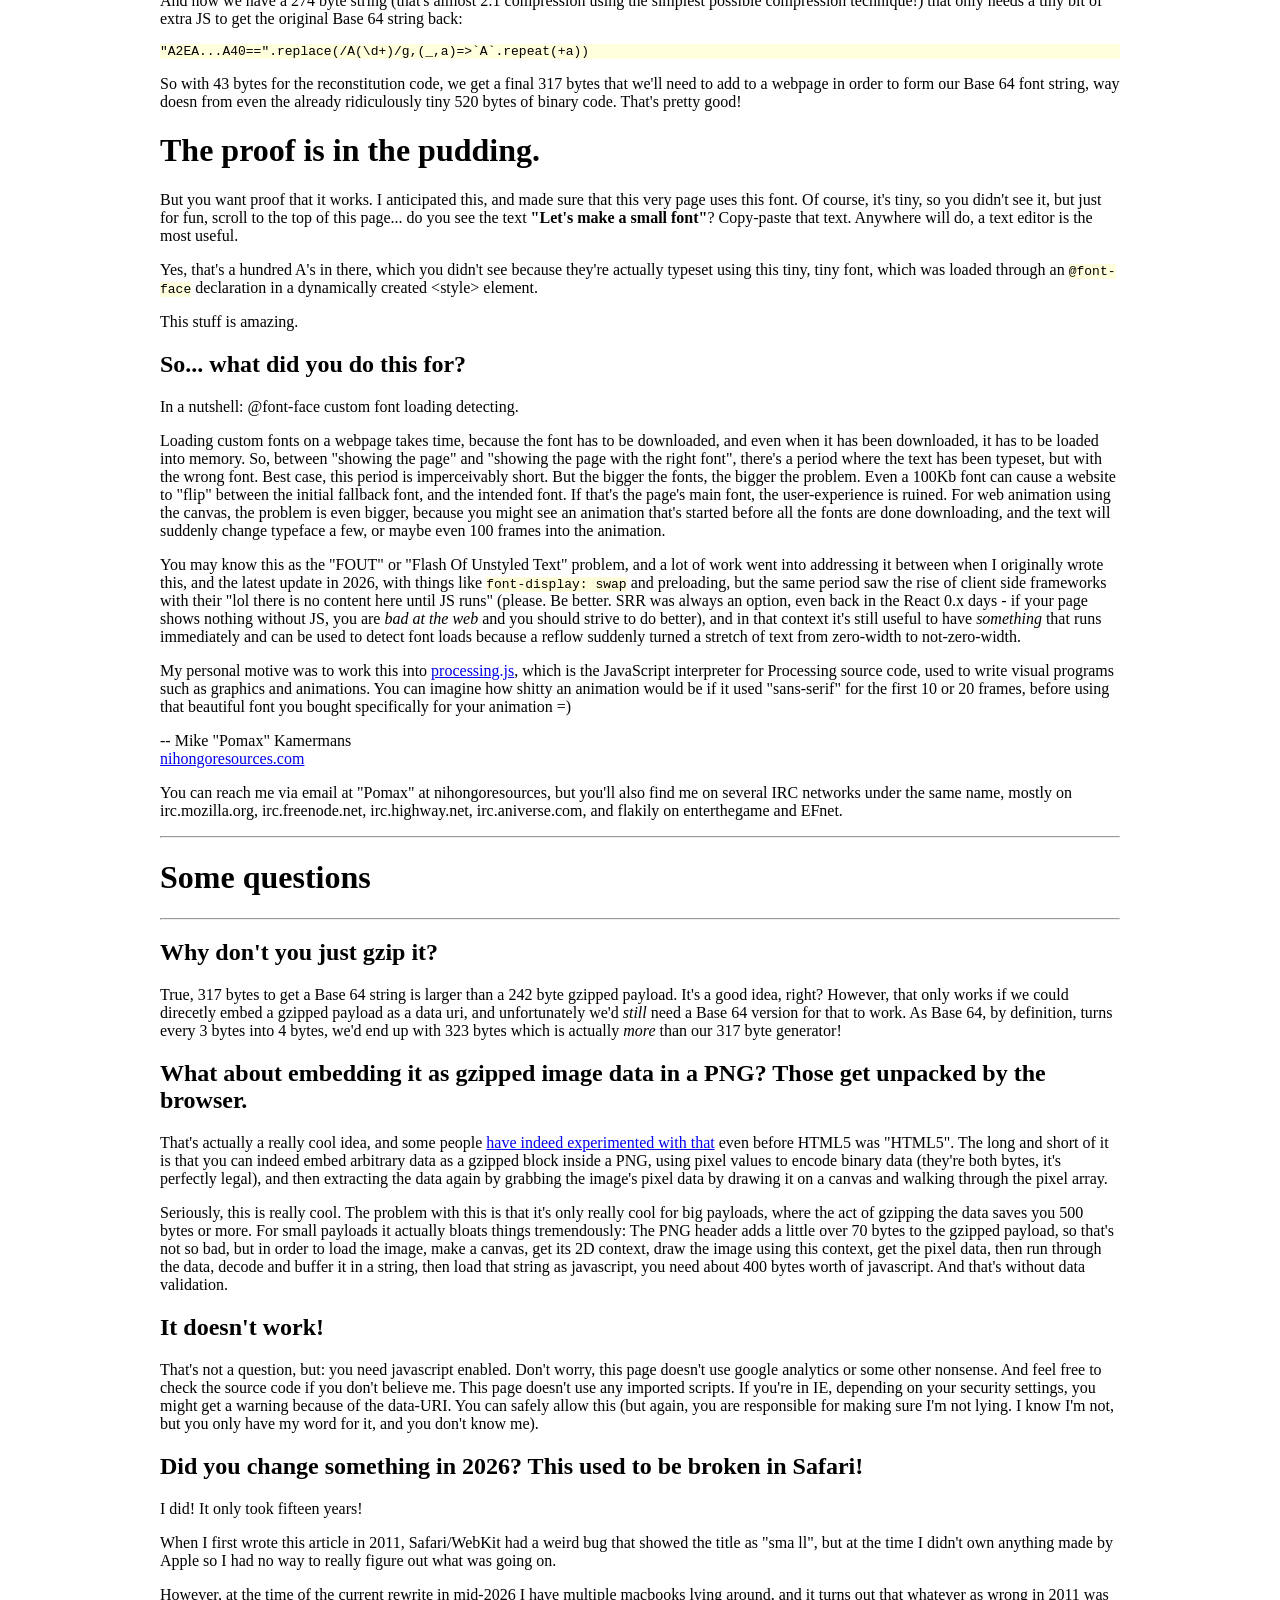
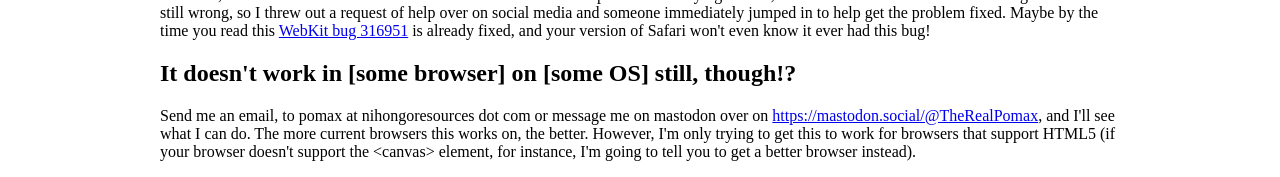
==== commit ca4a2895: "." ====
--- a/small.html
+++ b/small.html
@@ -47,7 +47,8 @@
 
     <p class="note">
       A story about creating a 520 byte TTF file, encoded as a 317 character
-      javascript function that generates its Base 64 equivalence string.
+      javascript function that generates its Base 64 equivalence string for use
+      on a webpage.
     </p>
 
     <h2>Let's get started</h2>
@@ -65,70 +66,94 @@
     </p>
 
     <p>
-      What you probably don't know is that fonts are hell. There are a number of
-      common formats, and none of them are what you'd describe as "easy to
-      read". In order to make fonts small, the data inside a font has been
-      encoded in most spectacularly space-saving ways, after which a million and
-      one features were tacked on top because different groups needed additional
-      functionality from fonts. This includes things like right to left writing,
-      subroutines/substitutions so that compositional characters (such as nearly
-      all CJK characters) take up less space, vertical metrics for Asian
-      scripts, substitution pairs for letter combinations, which is the backbone
-      for written Arabian, the list goes on and on. If you are thinking about
-      going into fonts, from a programming perspective, rather than a design
-      perspective, I tip my hat to you; you are in for a rough ride.
-    </p>
-
-    <p>
-      However, should you preservere, you might end up where I am today: a head
-      full of knowledge about things most people stay away from, and a sudden
-      realisation that that thing you're trying to do is something you can
-      actually do - I need the smallest possible OpenType font avaible so I can
-      embed it into a web page in order to do font load detection... can I
-      simply make it myself?
+      What you probably don't know is that fonts are <em>complicated</em>>.
+      However you think a font works: no, it's way more complicated than that.
+      <a href="https://learn.microsoft.com/en-us/typography/opentype/spec/"
+        >No really, it's so much more complicated than what you're thinking
+        of</a
+      >.
+    </p>
+
+    <p>
+      There are a number of common formats, and none of them are what you'd
+      describe as "easy to read". In order to make fonts small, the data inside
+      a font has been encoded in most spectacularly space-saving ways, after
+      which a million and one features were tacked on top because different
+      groups needed additional functionality from fonts. This includes things
+      like right to left writing, subroutines/substitutions so that
+      compositional characters (such as nearly all CJK characters) take up less
+      space, vertical metrics for Asian scripts, substitution pairs for letter
+      combinations, which is the backbone for written Arabian, the list goes on
+      and on. If you are thinking about going into fonts, from a programming
+      perspective, rather than a design perspective, I tip my hat to you; you
+      are in for a rough ride.
+    </p>
+
+    <p>
+      However, should you preservere, you might end up where I am today (2026
+      edit: or, where I was over a decade ago of course =): a head full of
+      knowledge about things most people stay away from, and a sudden
+      realisation that a thing I was trying to do is something that might
+      actually be possible... I need the smallest possible OpenType font avaible
+      so I can embed it into a web page in order to do font load detection...
+      can I just make one?
+    </p>
+
+    <p>
+      (Both Fore and aftshadowing: that "just" is doing some
+      <strong><em>seriously</em></strong> heavy lifting)
     </p>
 
     <h2>Some back story</h2>
 
     <p>
-      I've written my own OpenType font parser, with TrueType and Type2 support,
-      and while writing it I've learned many things about font technologies. I
-      used this thing for playing around with CJK character composition, and
-      then after a while fonts slowly sank back into the background. Then one
-      day, while talking about log visualisations someone mentioned using the
+      I've written my own OpenType font parsers, with TrueType and Type2
+      support, and while writing those I've learned many things about font
+      technologies. I used them for playing around with CJK character
+      composition, text composition on web canvas, and a bunch of other things
+      like path extraction and optimization that eventually ended up (in a very
+      round-about way) becoming my
+      <a href="https://pomax.github.io/bezierinfo">Primer on Bézier Curves</a>.
+    </p>
+
+    <p>
+      Then, after a while, fonts slowly sank back into the background until one
+      day, while talking about log visualisations, someone mentioned using the
       <a href="http://processing.org">Processing</a> programming language.
       Having never heard of it, I looked it up, discovered it was about the best
-      programming language in the world for visualisations, and then dicovered
-      it had a javascript port, too, which got me hooked.
+      programming language in the world for quick and easy visualisations, and
+      then dicovered it had a javascript port. I was hooked.
     </p>
 
     <p>
       I started helping out with
-      <a href="http://processingjs.org"> Processing.js</a>, and after a while I
-      realised I could exploit the web's various technologies to mix
-      visualisation in browsers with my font parser in the backend for a much
-      more playful font interaction. And, of course, as these things go I became
-      a dev for Pjs and started looking more and more into its font
+      <a href="http://processingjs.org"> Processing.js</a> (which I ended up
+      playing a significant role in, and ended up retiring in December 2018. RIP
+      Processing.js, you still occupy a huge part of my heart) and after a while
+      I realised I could exploit the web's various technologies to mix
+      visualisation in browsers with my font parsers in the backend for a much
+      more playful font interaction. And, of course (as these things go) I
+      became a dev for Pjs and started looking more and more into its font
       implementations for every font bug report we received. After we released
       v1.2.3, font handling desperately needed a full rewrite and I found myself
       back in a "fixing font things" position. And that brings us to today.
-      (2026 edit: well, a decade ago now since writing this, but it's still a
-      worthwhile investigative exercise in the current browser landscape)
-    </p>
-
-    <p>
-      Today (so, "a decade ago" =), I find myself in the position that we need
-      to wait with starting a Processing "sketch" (the Processing name for a
-      program) on a web page until all fonts that should be preloaded, have
-      finished preloading. This means we can't just wait for the browser to
-      finished downloading them, but we also have to wait for the browser to
-      finish loading them into memory for styling text on a page. If you think
-      that waiting for the download should be enough: fonts are relatively big,
-      complicated things. It can take a few hundred milliseconds between a font
-      being done downloading and being fully loaded in memory if it's a few
-      hundred kb, but bigger, professional fonts in four different styles means
-      it can actually take more than a second between 'download complete' and
-      'font available for styling'.
+      (2026 edit: well, over a decade ago now since writing this, but it's still
+      a worthwhile investigative exercise in the current browser landscape)
+    </p>
+
+    <p>
+      Today (so, read: "over a decade ago" =), I find myself in the position
+      that we need to wait with starting a Processing "sketch" (the Processing
+      name for a program) on a web page until all fonts that should be
+      preloaded, have finished preloading. This means we can't just wait for the
+      browser to finished downloading them, but we also have to wait for the
+      browser to finish loading them into memory for styling text on a page. If
+      you think that waiting for the download should be enough: fonts are
+      relatively big, complicated things. It can take a few hundred milliseconds
+      between a font being done downloading and being fully loaded in memory if
+      it's a few hundred kb, but bigger, professional fonts in four different
+      styles means it can actually take more than a second between 'download
+      complete' and 'font available for styling'.
     </p>
 
     <p>
@@ -145,55 +170,74 @@
     <h2>What if we just use some font creation software?</h2>
 
     <p>
-      So we get to where we are now. I need something really small, with "never
-      used" tiny metrics, so the best place to start is my original tiny font.
-      It was made using <a href="https://fontforge.org">FontForge</a>, and has a
-      small em-quad setting (30 units) and a tiny glyph for a few letters (a
-      10x10 unit rectangular glyphs). This has been compacted (yay for
-      FontForge!) and saved as TTF. Since I used the same glyph for 97
-      characters in the lower ascii region, it's bigger than strictly necessary,
-      and comes out at a filesize of 66kb.
+      I need something really small, with "never used" tiny metrics, I own
+      various font editing applications, so clearly the best place to start is
+      to just see if I can make a small font using
+      <a href="https://fontforge.org">FontForge</a>. Create a font with some
+      empty glyphs, compact it (yay for FontForge!), save it as TTF (remember,
+      this is early 2011, WOFF won't even exist until many months from now), and
+      see what we get. As I used the same glyph for 97 characters in the lower
+      ascii region, it's bigger than strictly necessary, and comes out at a
+      filesize of 66kb.
     </p>
 
     <h2>Is that small enough?</h2>
 
     <p>
-      Honestly? Not really, that's bigger than the 50kb font I was using before,
-      so can we make things smaller? For instance, do we really need all those
-      letters? to be honest, we don't. So let's fire up
+      Obviously: no. That's bigger than the 50kb font I was using before, so the
+      immediate question is: can I make things smaller? For instance, do we
+      really need all those letters? And obviously, we don't. So let's fire up
       <a href="https://github.com/fonttools/fonttools">TTX</a> and kill
-      everything except the "A". That'll do, really. stripping everything not
-      ".notdef" and "A", then converting the .ttx file back to ttf shows a
-      massive reduction in size: a 1568 bytes font! That's pretty good, and
-      it'll load in Chrome, Firefox, Opera, Internet Explorer and Safari if you
-      try to use it in an @font-face rule, but... I know fonts, and even though
-      1568 sounds tiny, I read the
+      everything except the "A". That'll do, really. So: strip everything not
+      ".notdef" and "A", then convert the .ttx file back to ttf.
+    </p>
+
+    <p>Now we have a 1568 byte file</p>
+
+    <h2>Is <em>that</em> small enough?</h2>
+
+    <p>
+      I mean... it's pretty good? And it'll load in Chrome, Firefox, Opera
+      (which when I originally wrote this was still a real, independent
+      browser), Internet Explorer (<em>which at the time still existed!</em>)
+      and Safari if you try to use it in an @font-face rule, but... I know
+      fonts, and even though 1568 bytes sounds tiny for a font, I have read the
       <a href="https://www.muppetlabs.com/~breadbox/software/tiny/teensy.html"
         >"45 byte ELF executable"</a
       >
-      article; I know I can probably at the very least halve its size with
-      "legal" changes to the file.
+      article; I know I can at the very least halve its size with "legal"
+      changes to the file, and probably even more with some creative choices.
     </p>
 
     <h2>Pushing past 1568 bytes</h2>
 
     <p>
       So, back to the TTX xml. There's several CMAP entries, all for the same
-      letter. Do we need those? Basically: no we don't. If we only leave the
-      {platformID 3, platEncID 1, language 0} format 4 subtable, then things
-      still work. Excellent! Now the font's 1092 bytes.
-    </p>
-
-    <p>
-      But what are these mystery tables? "cvt", "gasp" and "FFTM" are all
+      letter. Do we need those? No, we don't. They're there for compatibility
+      reasons, but we're only targeting a single platform, so if we only leave
+      the {platformID 3, platEncID 1, language 0} format 4 subtable, then things
+      still work.
+    </p>
+
+    <p>And now our font's 1092 bytes.</p>
+
+    <p>
+      Next, let's look at some of the mystery tables in our XML? "cvt", "gasp"
+      and "FFTM" are all
       <a
         href="https://learn.microsoft.com/en-us/typography/opentype/spec/otff#tables-related-to-truetype-outlines"
-        >optional</a
+        >optional tables</a
       >
-      tables. Let's just remove them. Now it's starting to get interesting,
-      because the new size is 1004 bytes, or less than 1kb. That's better, but
-      that still seems rather big given what we want this font to do, so set's
-      go prune the glyph definitions and see if we can fix some things there
+      according to the spec, and nothing our font will do needs them, so...
+      Let's just remove them!
+    </p>
+
+    <p>
+      Now things are starting to get interesting, because the new size is 1004
+      bytes, meaning we're already sub 1kb. That may sound incredible, but that
+      still seems rather big given what we want this font to do (effectively
+      "actively do nothing"), so let's go prune the glyph definitions and see if
+      we can fix some things there.
     </p>
 
     <pre>
@@ -255,12 +299,14 @@
     >
 
     <p>
-      Much better: it's now 980 bytes. But we can do even better: if we want too
-      keep using TTX the .notdef glyph <em>needs</em> an outline, but the
-      <em>spec</em>
-      does not have this requirement, so we can compact this table quite a bit
-      once we run out of TTX-able options... So what else can we do?
-    </p>
+      Much better: our font is now 980 bytes. But we can do even better: the
+      OpenType spec allows for empty glyphs, and while TTX won't let us write
+      the XML necessary for that, we can optimize the rest of the XML first to
+      see how small we can go with just XML changes, and then start editing the
+      actual byte code.
+    </p>
+
+    <p>So what else can we do?</p>
 
     <p>Wait a minute, what's this NAME table?</p>
 
@@ -312,8 +358,9 @@
     >
 
     <p>
-      That's a LOT of plain text information! ... You know what, let's just
-      empty all those strings and see what happens:
+      That's a LOT of plain text information! ...which we'll never use because
+      no one's going to install it at the system level, or inspect font
+      properties, etc. Let's just empty all those strings and see what happens:
     </p>
 
     <pre>
@@ -349,31 +396,26 @@
   &lt;/name&gt;</pre
     >
 
-    <p>Apparently, that's fine?</p>
-
-    <p>
-      So how are we doing on size? 688 bytes! Now we're getting somewhere!
-      Sadly, that's also roughly the furthest we're going to get without
-      removing things that breaks the font in Opera (first) or IE (a bit later).
-      So let's do some parallel thinking. Instead of linking to this font, it's
-      small enough to actually inject into a page using a data-URI, which
-      requires the data is BASE64 encoded. Funny thing about BASE64: it encodes
-      stretches of zero-bytes as sequences of the letter "A". So, the more zero
-      bytes we can effect in the TTF file - without it breaking any of the
-      browsers - the more we can compress the BASE64 string,
-      <strong>even if we can't make the ttf file itself smaller</strong>
-    </p>
+    <p>Apparently, that's fine? And we're down to 688 bytes!</p>
 
     <h2>Pushing past 688 bytes</h2>
 
     <p>
-      As it turns out, almost EVERY value in the ttx dump can be set to zero. If
-      you ever had to wade through the OpenType spec, this is fantastically
-      fascinating. Some values, however, must remain real values. Although they
-      don't have to necessarily be values that you would consider 'correct'.
-    </p>
-
-    <p>Let's update the header table first:</p>
+      While we might have run out of obvious things we can change by messing
+      with the XML representation of our font, reading through the spec shows
+      that almost <strong>every</strong>> value that's still relevcant to our
+      font can be set to zero. If you ever had to wade through the OpenType
+      spec, this is fantastically fascinating: it's the kind of "it's not
+      <em>wrong</em>, it just makes no sense". Some values have to stay real
+      values for parsers to accent the font as legal, but we're about to get as
+      technically correct as we can by obeying the letter of the spec and
+      ignoring the spirit <em>completely</em>.
+    </p>
+
+    <p>
+      Let's update the header table first. Zero all th things (well, nearly all
+      the things):
+    </p>
 
     <pre>
   &lt;head&gt;
@@ -406,7 +448,6 @@
     </p>
 
     <p>Next up, MAXP.</p>
-    <p></p>
 
     <pre>
   &lt;maxp&gt;
@@ -444,9 +485,9 @@
     </p>
 
     <p>
-      But we CAN set almost every damn value in it to zero, and it'll still
-      count as a usable font. For a very specific purpose, but legal in all
-      browsers, and that's what matters. In fact, except for the following
+      But we <em>can</em>> set almost every damn value in it to zero, and it'll
+      still count as a usable font. For a very specific purpose, but legal in
+      all browsers, and that's what matters. In fact, except for the following
       values, everything else is 0. Including the entire "panose" structure:
     </p>
 
@@ -474,16 +515,18 @@
     <p>
       That basically leaves HMTX and POST. The first is really simple, and has
       two entries, one for ".notdef" and one for "A". Just to keep with the
-      "lots of zeroes" idea, we set the width and lsb to zero, and job's done.
-      Now for POST...
-    </p>
+      "lots of zeroes" idea, we set the advance width and left side breaing
+      values to zero, and that's "still data, but it's all zeroes" job's done.
+    </p>
+
+    <p>Now for POST...</p>
 
     <p>
       POST is an annoying table. It provides the a bunch of 32 bit values that
       help truly ancient printers do their job. Obviously we are not interested
       in printing text with this font (we're literally trying to achieve text
       that takes up zero space), but you can't omit it: every font parser in
-      existence will flag the font as corrupt if you do. So: zeroes everywhere.
+      existence will flag the font as corrupt if you do, So: zeroes everywhere.
     </p>
 
     <pre>
@@ -501,8 +544,8 @@
     >
 
     <p>
-      It's going to have to do. We now have a font that is so small, I can just
-      show you what the byte layout is:
+      Aaaaaand that's going to have to do. We now have a font that is so small,
+      I can just show you the byte layout in a code block:
     </p>
 
     <pre>
@@ -531,40 +574,74 @@
     >
 
     <p>
-      That's it. That's an entire OpenType with TrueType outline font. But there
-      are still parts there that look like they'd be much nicer if some "01"
-      entries were "00". Let's whip out a hex editor and get cracking.
-    </p>
-
-    <p>The font layout at this point is as follows:</p>
-
-    <pre>
-  header:
-    version:  0001.0000 , number of tables: 10, search range: 128, entry selector: 3, range shift: 32
-
-  tables:
-    name: head, checkSum: -570010532, offset: 172, length: 54
-    name: hhea, checkSum:     262144, offset: 228, length: 36
-    name: maxp, checkSum:     262146, offset: 264, length: 32
-    name: OS/2, checkSum: 1905619156, offset: 296, length: 86
-    name: hmtx, checkSum:          0, offset: 384, length: 6
-    name: cmap, checkSum:     786548, offset: 392, length: 44
-    name: loca, checkSum:    1179656, offset: 436, length: 6
-    name: glyf, checkSum:   17064505, offset: 444, length: 36
-    name: name, checkSum:   14621867, offset: 480, length: 176
-    name: post, checkSum:     196608, offset: 656, length: 32</pre
-    >
-
-    <p>
-      So let's do some marking, coloring tables alternatingly blue and green:
-    </p>
-
-    <pre>00 01 00 00 00 0A 00 80 | 00 03 00 20 4F 53 2F 32 | 71 95 70 D4 00 00 01 28 | 00 00 00 56 63 6D 61 70 | 
+      That's it. That's an entire OpenType with TrueType outline font, it's
+      legal, TTX can round-trip convert it, and any font parser should accept
+      it. It might not <em>look</em> like anything, but in terms of an OpenType
+      spec-compliant byte sequence, this is fully legal.
+    </p>
+
+    <p>
+      However, there are still parts of that byte sequence that sure would look
+      nicer if we could change some non-zero bytes to zero bytes instead,
+      because the longer we can make stretches of zeroes, the more compressible
+      the data will be once we truly run out of things to change.
+    </p>
+
+    <h2>Let's whip out a hex editor and get cracking.</h2>
+
+    <p>
+      First, let's have a look at the organization of this font. The file starts
+      with a 12 byte "SFNT" header, which gives us the font version, and four
+      numbers for locating byte sequences for specific tables:
+    </p>
+
+    <pre>
+version:  00 01 00 00
+number of tables: 10,
+search range: 128, 
+entry selector: 3,
+range shift: 32
+</pre
+    >
+
+    <p>
+      This 12 byte header is followed by the "table directory", which is a sortd
+      array of table records, where each record tells us the name of the table,
+      which byte offset we can that table at, and how many bytes the table takes
+      up (and because tables must be long-aligned in a font file, the true table
+      length may be less than the number of bytes between two table offsets!).
+    </p>
+
+    <p>
+      As per the header, there are 10 table records, and each records takes up
+      16 bytes, so bytes 13 through 172 are:
+    </p>
+
+    <pre>
+name: head, checkSum: -570010532, offset: 172, length: 54
+name: hhea, checkSum:     262144, offset: 228, length: 36
+name: maxp, checkSum:     262146, offset: 264, length: 32
+name: OS/2, checkSum: 1905619156, offset: 296, length: 86
+name: hmtx, checkSum:          0, offset: 384, length: 6
+name: cmap, checkSum:     786548, offset: 392, length: 44
+name: loca, checkSum:    1179656, offset: 436, length: 6
+name: glyf, checkSum:   17064505, offset: 444, length: 36
+name: name, checkSum:   14621867, offset: 480, length: 176
+name: post, checkSum:     196608, offset: 656, length: 32</pre
+    >
+
+    <p>
+      Let's look at what that means by colouring our byte sequence in
+      alternative colours, starting at the SFNT header, then the table
+      directory, and then each table in order:
+    </p>
+
+    <pre><sfnt>00 01 00 00 00 0A 00 80 | 00 03 00 20</sfnt> <tdir>4F 53 2F 32 | 71 95 70 D4 00 00 01 28 | 00 00 00 56 63 6D 61 70 | 
 00 0C 00 74 00 00 01 88 | 00 00 00 2C 67 6C 79 66 | 01 04 62 39 00 00 01 BC | 00 00 00 24 68 65 61 64 | 
 DE 06 54 5C 00 00 00 AC | 00 00 00 36 68 68 65 61 | 00 04 00 00 00 00 00 E4 | 00 00 00 24 68 6D 74 78 | 
 00 00 00 00 00 00 01 80 | 00 00 00 06 6C 6F 63 61 | 00 12 00 08 00 00 01 B4 | 00 00 00 06 6D 61 78 70 | 
 00 04 00 02 00 00 01 08 | 00 00 00 20 6E 61 6D 65 | 00 DF 1C AB 00 00 01 E0 | 00 00 00 B0 70 6F 73 74 | 
-00 03 00 00 00 00 02 90 | 00 00 00 20 <headt>00 01 00 00 | 00 01 00 00 02 48 13 63 | 5F 0F 3C F5 00 0B 00 20 | 
+00 03 00 00 00 00 02 90 | 00 00 00 20</tdir> <headt>00 01 00 00 | 00 01 00 00 02 48 13 63 | 5F 0F 3C F5 00 0B 00 20 | 
 00 00 00 00 B4 91 A2 80 | 00 00 00 00 CA 57 74 C6 | 00 00 00 00 00 01 00 01 | 00 00 00 00 00 00 00 00 | 
 00 00 00 00</headt> <hhea>00 01 00 00 | 00 01 00 00 00 00 00 00 | 00 00 FF FF 00 01 00 00 | 00 00 00 00 00 00 00 00 | 
 00 00 00 00 00 00 00 01</hhea> | <maxp>00 01 00 00 00 02 00 02 | 00 01 00 00 00 00 00 00 | 00 00 00 00 00 00 00 00 | 
@@ -583,33 +660,34 @@
 00 00 00 00 00 00 00 00 | 00 00 00 00 00 00 00 00</post> |</pre>
 
     <p>
-      Okay, so now that things are readable, let's get byte-whacking. First,
-      let's deal with that HEAD table. There are lots of bytes that represent
-      strings. It would be nice if we could zero those, but sadly, we can't. The
-      HEAD table is pretty much invulnerable when it comes to byte sniping.
-      Moving on, let's try the HHEA table instead. This is its layout:
-    </p>
-
-    <p></p>
-
-    <pre>
-  00 01 00 00 version number "01.00" - we can't touch this
-        00 01 Ascender... this can be made 0
-        00 00
-        00 00
-        00 00
-        00 00
-        FF FF minRightSideBearing... this can be made 0
-        00 01 xMaxExtent... we can lie, and make this 0
-        00 00
-        00 00
-        00 00
-        00 00
-        00 00
-        00 00
-        00 00
-        00 00
-        00 01 numberOfHMetrics - we can't touch this either  </pre
+      Fancy. Now that we have some basic visualization set up, let's get
+      byte-whacking. First, let's deal with that HEAD table. There are lots of
+      bytes that represent strings. It would be nice if we could zero those, but
+      sadly, we can't. The HEAD table is pretty much invulnerable when it comes
+      to byte sniping. It's like the byte-level spec for OpenType was
+      well-thought-out or something...
+    </p>
+
+    <p>Moving on, let's try the HHEA table instead. This is its layout:</p>
+
+    <pre>
+00 01 00 00   version number "01.00" - we can't touch this
+      00 01   Ascender... this can be made 0
+      00 00
+      00 00
+      00 00
+      00 00
+      FF FF   minRightSideBearing... this can be made 0
+      00 01   xMaxExtent... we only have zero-width glyphs, so we can make this 0
+      00 00
+      00 00
+      00 00
+      00 00
+      00 00
+      00 00
+      00 00
+      00 00
+      00 01   numberOfHMetrics - we can't touch this either: our font will indeed contain one horizontal metrics record. </pre
     >
 
     <p>
@@ -618,82 +696,96 @@
     </p>
 
     <pre>
-  00 01 00 00 version number "01.00" - we don't want to touch this
-        00 02 numGlyphs
-        00 02 maxPoints
-        00 01 maxContours
-        00 00
-        .. ..
-        00 00  </pre
-    >
-
-    <p>
-      Here, too, there are some improvements possible: we only have on glyph,
-      used At least not without breaking the font in Opera. Boo! Ohwell, onward.
-      And by onward, I mean let's skip OS/2, because it's too important. And
-      HMTX is already all zeroes. We can't touch CMAP, because all the
-      information is about where to find the outline data, so on to LOCA. Here's
-      where things get interesting.
-    </p>
-
-    <p>
-      Back to our GLYF table: if we're willing to give up TTX parsing, we can
-      actually make that take up only 10 bytes: We can follow the spec and
-      declare a single glyph, with zero contours or points, and zeroes for min
-      x/y and max x/y, and then we can make sure that the associated LOCA table
-      points to that empty glyph for both our .notdef and "real" character:
-    </p>
-
-    <pre>
-    00 00      "this is a simple glyph"
-    00 00 00 00 with min x/y values of zero
-    00 00 00 00 and max x/y values of also zero</pre
+00 01 00 00   version number "01.00" - we don't want to touch this
+      00 02   numGlyphs, we have two so this'll have to stay 2
+      00 02   maxPoints can be set to 0 because our glyphs have no outlines
+      00 01   maxContours can also be set to 0, because again: empty glyphs
+      00 00
+      .. ..
+      00 00  </pre
+    >
+
+    <p>Here, too, there are some improvements possible!</p>
+
+    <p>
+      Onward. And by onward, I mean let's skip OS/2, because it's super fragile
+      and too important. Despite the name, it's somehow the most important table
+      in the entire font. And while we're skipping tables, we can skip HMTX too,
+      because it's already all-zereoes. Nothing to optimize! Next up, we can't
+      really touch CMAP because it's already minimally complete, so we're left
+      with the earlier idea of messing with the GLYF table's bytes.
+    </p>
+
+    <p>
+      If we're willing to give up TTX parsing (and we already committed to that)
+      we can fit the entire table in exactly 10 bytes. We can follow the spec to
+      the letter and declare a single glyph, with zero contours or points, and
+      zeroes for min x/y and max x/y. If we do that, we can point both our
+      .notdef and "real" character to that glyph, and because it has no
+      outlines, we don't need to specify any additional data like contour
+      instructions or bytemask flags for points, so: let's go, ten zero bytes
+      coming up:
+    </p>
+
+    <pre>
+      00 00   "this is a simple glyph"
+00 00 00 00   with min x and min y both zero
+00 00 00 00   and the same for max x and max y</pre
     >
 
     <p>That's... well that's about as efficient as we can make it!</p>
 
     <p>
-      Then for that LOCA table, which is the "Location to Index" table. It says
-      which offset, relative to the beginning of the GLYF table, to use for
-      which glyph. It currently looks like this:
-    </p>
-
-    <pre>
-    00 00 Position for .notdef
-    00 08 Position for our custom character
-    00 12 GLYF table length </pre
-    >
-
-    <p>So let's make sure that matches are our new GLYF table:</p>
-
-    <pre>
-    00 00 Position of our empty glyph
-    00 00 Same position, nice and efficient!
-    00 05 The new GLYF table is 10 bytes, and LOCA saves that, "divided by two", so: 5 </pre
+      Then for the LOCA table, which is the "Location to Index" table. It tells
+      font engines which byte offset, relative to the beginning of the GLYF
+      table, to use for which glyph. It currently looks like this:
+    </p>
+
+    <pre>
+00 00   Offset to the .notdef glyph
+00 08   Offset to our custom character
+00 12   Byte length of the GLYF table, divided by two (for very technical reasons)</pre
+    >
+
+    <p>
+      So let's update that so that it matches what we just did to the GLYF
+      table:
+    </p>
+
+    <pre>
+00 00   .notdef still has offset zero
+00 00   But we only have one glyph, so we just point to it a second time.
+00 05   And our new GLYF table is 10 bytes long, so we have to set this to 5 to keep things legal</pre
     >
 
     <p>No space savings, but we get a few more consecutive zeroes.</p>
 
     <p>
       That leaves the NAME and POST tables. Last one first: There is an annoying
-      "03" element that we'd like to set to "00". Sadly for us, this time Chrome
-      complains. So POST stays the way it is.
-    </p>
-
-    <p>That leaves NAME...</p>
+      "03" element that we'd like to set to "00", so we do!
+    </p>
+
+    <p>
+      Which means we're left with the NAME table. It's huge. Normally, it's tiny
+      compared to the rest of the font, but the rest of our font is about the
+      size of a paragraph of text, so even a minimal name table will be
+      gargantuan compared to the rest of the font. Right now it takes up
+      <em>almost as many bytes as we'll end up with once we're done</em>. So
+      let's see what we can do there.
+    </p>
+
+    <p>The first 6 bytes are pretty simple:</p>
 
     <pre>
 00 00   table format 0. we don't touch his.
-00 0E   number of entries in this table - 14
+00 0E   number of entries in this table - there are 14. We don't want that many!
 00 AE   start of the "strings" section for this table: (174 - 6) bytes from here</pre
     >
 
     <p>
-      this is then followed by "name records", which consists of six 16bit
-      values: {platformID, encodingID, languageID, nameID, Length, offset}. In
-      order to make this table compact, all strings are stored in the last part
-      of the table, and entries that use the same string simply point to the
-      same byte position in that last section.
+      This is then followed by a list of "name records", which consists of six
+      16 bit values: {platformID, encodingID, languageID, nameID, Length,
+      offset}. So: 168 bytes for 14 records:
     </p>
 
     <pre>
@@ -715,71 +807,47 @@
     >
 
     <p>
-      the "00 40" at the end is the entire string table. Remember, we had to set
-      a version, and picked "@", which was ascii character 0x40... there it is.
-      So immediately, let's set that value "02" for record 10 to "00", and move
-      the "40" up. Excellent! Except now it won't work in Opera. What if we just
-      keep the record as is, but set the string table to 00 00?
-    </p>
-
-    <p>
-      Well, turns out that's just fine. Removing the value in the TTX xml wasn't
-      allowed, but setting it to zero bytes, as long as it's there, is perfectly
-      acceptable.
-    </p>
-
-    <p>
-      But what about those useless records? Can we just carpet-bomb them with
-      zeroes? Well... yes O_o
-    </p>
-
-    <pre>
- 1) 00 00 | 00 00 | 00 00 | 00 00 | 00 00 | 00 00
- 2) 00 00 | 00 00 | 00 00 | 00 00 | 00 00 | 00 00
- 3) 00 00 | 00 00 | 00 00 | 00 00 | 00 00 | 00 00
- 4) 00 00 | 00 00 | 00 00 | 00 00 | 00 00 | 00 00
- 5) 00 00 | 00 00 | 00 00 | 00 00 | 00 00 | 00 00
- 6) 00 00 | 00 00 | 00 00 | 00 00 | 00 00 | 00 00
- 7) 00 00 | 00 00 | 00 00 | 00 00 | 00 00 | 00 00
- 8) 00 00 | 00 00 | 00 00 | 00 00 | 00 00 | 00 00
- 9) 00 03 | 00 01 | 04 09 | 00 01 | 00 00 | 00 00
-10) 00 03 | 00 01 | 04 09 | 00 02 | 00 02 | 00 00
-11) 00 00 | 00 00 | 00 00 | 00 00 | 00 00 | 00 00
-12) 00 00 | 00 00 | 00 00 | 00 00 | 00 00 | 00 00
-13) 00 00 | 00 00 | 00 00 | 00 00 | 00 00 | 00 00
-14) 00 00 | 00 00 | 00 00 | 00 00 | 00 00 | 00 00
-    00 00</pre
-    >
-
-    <p>
-      Holy something from somewhere! Wait, doesn't that mean there are only 2
-      records? 9, and 10? Let's go and prune this table so that it looks like
-      this:
-    </p>
-
-    <pre>
-    00 00   (table format 0)
-    00 02   (2 entries in this table)
-    00 1E   (start of the "strings" section for this table: 0 + 6 + 24 = 30 = 0x1E)
- 1) 00 03 | 00 01 | 04 09 | 00 01 | 00 00 | 00 00
- 2) 00 03 | 00 01 | 04 09 | 00 02 | 00 02 | 00 00
-    00 00</pre
-    >
-
-    <p>
-      Note that as of this change, this font is can no longer be converted to
-      .ttx and then back to .ttf, because as far as TTX is concerned, the name
-      table is now malformed. Even though technically it isn't.
-    </p>
-
-    <p>
-      Of course, this change this will move the POST table up, so we need to
-      make sure that we correct its offset value. And the checksum for the NAME
-      table will now fail, so we need to make sure it's right:
-    </p>
-
-    <pre>
-  NAME: 00 00 00 02 | 00 1E 00 03 | 00 01 04 09 | 00 01 00 00 | 00 00 00 03 | 00 01 04 09 | 00 02 00 02 | 00 00 00 00
+      And that "00 40" at the end is the actual string heap, containig the only
+      string our font actually uses: the string name for our font version.
+      Normally this would be something like "Regular" or "Bold Italic" but we
+      went with "@", which is the value 0x40. So if you were following along and
+      wondering where that actually got stored: we finally found it.
+    </p>
+
+    <p>
+      But... if we're directly working on the bytes, why would we keep all this
+      data that we'll never use? The only name records we need for the font to
+      be considered legal in a browser is the windows font family and subfamily,
+      and if we're never showing names anywhere, then we can even set our only
+      real string to just zeroes. Nothing relies on it, there is no "it has to
+      be printable" requirement, so... here's our new name table:
+    </p>
+
+    <pre>
+                              00 00   still table format 0
+                              00 02   but only two entries!
+                              00 1E   which means a new offset for the string heap
+00 03 00 01 04 09 00 01 00 00 00 00   windows font family name entry: use string 0
+00 03 00 01 04 09 00 02 00 02 00 00   windows font subfamily name entry: also use string 0
+                              00 00   string 0: the most beautiful string</pre
+    >
+
+    <p>
+      Note that if any of the previous changes still allowed TTX to at least
+      <em>try</em> to do something with the font, we're now thoroughly off the
+      beaten track: TTX won't even accept this as legal input anymore. Even
+      though we're still obeying the OpenType spec!
+    </p>
+
+    <p>
+      Of course, this change also moves the POST table up, so we need to make
+      sure that we correct its offset value in the table directory at the top of
+      the font, and we'll need to recompute the NAME table checksum to make sure
+      it's right:
+    </p>
+
+    <pre>
+  NAME data: 00 00 00 02 | 00 1E 00 03 | 00 01 04 09 | 00 01 00 00 | 00 00 00 03 | 00 01 04 09 | 00 02 00 02 | 00 00 00 00
   offset: 480
   length: 32
   checksum: ...</pre
@@ -828,7 +896,7 @@
       five browsers!
     </p>
 
-    <h2>...did we actually need to do that?</h2>
+    <h2>Did we actually need to do that?</h2>
 
     <p>
       But wait... is that checksum actually necessary? What if I just set all of
@@ -836,73 +904,106 @@
       enough, it turns out the checksums are like traffic lights - they're more
       of a guideline that you can complete ignore when it's safe to do so. Since
       fonts can be huge, and verifying that every table in a font matches its
-      checksum can take seconds for fonts (average CJK font size on my computer:
-      12MB), browsers are (rightly) not going to bother with verifying this
-      value.
-    </p>
-
-    <p>
-      Here's where things get annoying. While you'd think that font engines dont
-      rely on the order in which the tables are indicated in the header, since
-      they're not guaranteed to be sequential, it turns out that they don't like
-      it when you start to mark table offsets so that the content overlaps with
-      other tables. This sucks, because we could easily move the HMTX table to
-      offset [01 03], saving 6 bytes, and alter the POST table so that it's
-      version [00 01] instead of [00 03], which would make it identical, byte
-      for byte, to the MAXP table, so we could have set its offset to the same
-      as MAXP. That would have saved us another 32 bytes.
-    </p>
-
-    <p>
-      Of course, because setting the POST table to [00 01] still makes the data
-      more repetitive, we add that change.
+      checksum up front can take seconds for fonts (average CJK font size on my
+      computer: 12MB), browsers are (rightly) not going to bother with verifying
+      this value. All font software generates valid checksums. If things don't
+      work, you probably did something weird like trying to byte-snipe your font
+      into something more compressible.
+    </p>
+
+    <p>And let's be reasonable: who'd even do that?</p>
+
+    <h2>Extreme compression: let's just overlap tables?</h2>
+
+    <p>
+      I've read the minimal ELF article, you've read the minimal ELF article: as
+      long as the bytes are the same, execution ranges are just byte offsets, so
+      if the bytes are identical who cares, right?
+    </p>
+
+    <p><sub>...right...?</sub></p>
+
+    <p>
+      Here's where things get annoying. Yes, the spec allows for this. We could
+      shave off SO MANY BYTES by just ordering our tables cleverly and then
+      overlapping some of them on top of, or even completely inside of, other
+      tables. But apparently that's where font parsers draw the line. Even
+      though there is literally nothing in the OpenType spec that says this is
+      illegal (the same is not true for WOFF and WOFF2, overlapping tables are
+      explicitly illegal for those flavours of font due to per-table compression
+      requirements) every browser font engine will go "this is too creative" and
+      treats the font as corrupt.
+    </p>
+
+    <p>
+      So much for super hacks, that's at least 32 bytes just left on the table
+      =_=
     </p>
 
     <h2>Getting "creative" with our bytes</h2>
 
     <p>
-      Finally, we also optimise the OS/2 table. I didn't want to do this
-      earlier, because it's a pretty fragile table, but at this point I've run
-      out of things I can do to the font by reading the spec, so it's "try and
-      see what happens" time.
-    </p>
-
-    <p>
-      First, we set the xAvgCharWidth to zero. This is legal (if very strange),
+      Alright so what's left for us to mess with? If you'll remember, we skipped
+      over the OS/2 table because it's kind of "the master table" but like...
+      screw it, we're byte sniping, I want more zeroes. I didn't want to do this
+      earlier because it's a pretty fragile table, any changes to it can
+      trivially invalidate a font, but at this point I've run out of things I
+      can do to the font by reading the spec, so it's "try and see what happens"
+      time.
+    </p>
+
+    <p>
+      First, we set the xAvgCharWidth to zero. This is legal, if very strange
+      for normal fonts (how many fonts literally have no printable characters?),
       and improves compressibility.
     </p>
 
     <p>
       Then we set the usWeightClass to one, which is the lowest non-zero value
-      we can legally assign it.
+      we can legally assign it. Way to finally decide that numbers start at 1
+      instead of 0, why are we like this?
     </p>
 
     <p>
       We also blank the Font Vendor Identification string. Leaving it blank in
-      TTX results in the string "noop" in the byte code, but since it's not
-      referenced, we can replace this with [00 00 00 00] and further improve
-      compressibility.
+      TTX results in the string "noop" in the byte code, but since it's never
+      referenced by anything there's no reason to leave it as anything other
+      than four zeroes, thus further improving compressibility.
     </p>
 
     <p>
       We then unset all the fsSelection bits, because they are irrelevant. This
-      font will never be used in a classification system, so the content of the
-      category bits are arbitrary. That's two more zero bytes.
-    </p>
-
-    <p>
-      Continuing on, we set the typographic ascender to zero. Its main use is to
+      font will never be used in any classification system or font catalog, so
+      the content of the category bits are arbitrary. That's two more zero
+      bytes.
+    </p>
+
+    <p>
+      Trudging on, we set the typographic ascender to zero. Its main use is to
       detemine a correct default line height, and as this font will never be
-      used for mult-line content, an effective line height of zero is just fine.
-    </p>
-
-    <p>
-      Finally, there was the suggestion from the OpenType mailing list to try
-      using a version 0 OS/2 table. This version is much, much older, but also
-      much smaller. Oddly enough, or perhaps annoyingly enough, none of the
-      browsers respect the OS/2 table version number, and they assume that it's
-      version 5 (which uses byte 00 04... don't ask). Manually setting it to [00
-      00] causes validation to fail, but we can set it to [00 01] at least.
+      used for mult-line content. This isn't just technically possible, it's the
+      only correct value for this field now!
+    </p>
+
+    <p>
+      Finally, there are five versions of the OS/2, because the OpenType spec
+      has had quite a few revisions so some folks on the OpenType mailing list
+      even back in 2011 suggested experimenting with changing the table version.
+      Unfortunately, while version 0 is a real version, and it's much smaller
+      than versions 1 through 4, it's also so old that most font parsers
+      consider it a bug if they see an OS/2 table marked as version 0. The
+      lowest we can set it to without upsetting browsers is 1. So... I guess
+      that's what we'll do.
+    </p>
+
+    <p>
+      And... I mean short of quickly filing a few PRs that allow things like
+      <a href="https://freetype.org/">FreeType</a>,
+      <a href="https://github.com/harfbuzz/harfbuzz">Harfbuzz</a>, or
+      <a href="https://github.com/khaledhosny/ots">OTS</a> to accept things like
+      overlapping tables, that's kind of it. We've done all we can. At least, I
+      think we have, if you know of another trick to try, scroll down to the
+      bottom and let me know! O_O
     </p>
 
     <h2>Putting it on a web page - Base 64 and beyond</h2>
@@ -911,7 +1012,7 @@
       We now have a 520 byte TTF that will compress quite ridiculously well.
       Stand-alone gzipping using -9 turns it into a 242 byte file, so let's see
       how small we can get it if we want it compressed in a way that we can just
-      inline in a web page!
+      inline on a web page!
     </p>
 
     <p>First off, let's look at our current byte code, because we can:</p>
@@ -936,11 +1037,13 @@
 00 00 00 00 00 00 00 00</pre
     >
 
-    <p>
-      That's a complete TTF file. But see all those zeroes? Time to compress the
-      heck out of those. First, if we want to embed this on a webpage, we'll
-      need the Base 64 representation of this font. That part's easy: one
-      <code>btoa()</code> call later, and we have this:
+    <p>Again: that's a complete, spec-compliant TTF file. Crazy.</p>
+
+    <p>
+      But more importantly: look at all those beautifully long stretches of
+      zeroes. Time to compress the heck out of those. First, if we want to embed
+      this on a webpage, we'll need the Base 64 representation of this font.
+      That part's easy: one binary-to-ascii call later, and we have this:
     </p>
 
     <pre>
@@ -1075,45 +1178,12 @@
     <h2>Why don't you just gzip it?</h2>
 
     <p>
-      This is a very good question. Gzipping the font makes it super tiny. The
-      528 byte TTF file ends up being around 242 bytes (your mileage may vary
-      depending on the exact parameters used), so clearly it might be worth
-      telling the server to gzip it for us. However, that only works as separate
-      download, and I don't want to have to rely on a separate download to get
-      the font — consider that even if the font is tiny, the idea was to have a
-      font available for testing whether downloaded fonts were done. It would be
-      INCREDIBLY silly to first have to download the font that is supposed to
-      check whether fonts have downloaded =)
-    </p>
-
-    <p>
-      I need this to be available even before the DOM is ready, and that means
-      inlining it as a script. Sadly, that also means binary data is out. And
-      don't even think about gzipping just the font, BASE64-ing that, and then
-      adding a javascript deflator to inline-unpack it. You'll end up putting on
-      weight... So that's one part of the answer.
-    </p>
-
-    <p>
-      The other is that now you have two options. If your server can compress
-      your file with the plain BASE64 data better than it can compress the data
-      with the pre-compressed generative function: use the BASE64 version. If
-      your server is set up to use maximum compression, you can probably shave
-      about 50 bytes off using the BASE64 string, compared to the compressed
-      javascript version - No one's stopping you from making sure you send out
-      the least amount of bytes.
-    </p>
-
-    <p>
-      But, if you don't have that luxury, a 408 character javascript function is
-      a <strong>lot</strong> smaller than a 704 byte BASE64 string. While
-      typically you're going to want to go for plain BASE64 on the page, now you
-      have an informed choice.
-    </p>
-
-    <p>
-      (To prove the generative function works, though, obviously this page uses
-      the compressed 408 byte javascript generator)
+      True, 317 bytes to get a Base 64 string is larger than a 242 byte gzipped
+      payload. It's a good idea, right? However, that only works if we could
+      direcetly embed a gzipped payload as a data uri, and unfortunately we'd
+      <em>still</em> need a Base 64 version for that to work. As Base 64, by
+      definition, turns every 3 bytes into 4 bytes, we'd end up with 323 bytes
+      which is actually <em>more</em> than our 317 byte generator!
     </p>
 
     <h2>
@@ -1125,7 +1195,7 @@
       That's actually a really cool idea, and some people
       <a
         href="http://blog.nihilogic.dk/2008/05/compression-using-canvas-and-png.html"
-        >have already experimented with that notion</a
+        >have indeed experimented with that</a
       >
       even before HTML5 was "HTML5". The long and short of it is that you can
       indeed embed arbitrary data as a gzipped block inside a PNG, using pixel
@@ -1160,11 +1230,18 @@
 
     <h2>Did you change something in 2026? This used to be broken in Safari!</h2>
 
-    <p>
-      This was already broken in Safari/WebKit back in 2012 but at the time I
-      didn't own anything made by Apple so I had no way to really figure out
-      what was going on. In 2026, I have multiple macbooks and it turns out that
-      whatever as wrong in 2012 was still wrong, so I threw out a help line and
+    <p>I did! It only took fifteen years!</p>
+
+    <p>
+      When I first wrote this article in 2011, Safari/WebKit had a weird bug
+      that showed the title as "sma ll", but at the time I didn't own anything
+      made by Apple so I had no way to really figure out what was going on.
+    </p>
+
+    <p>
+      However, at the time of the current rewrite in mid-2026 I have multiple
+      macbooks lying around, and it turns out that whatever as wrong in 2011 was
+      still wrong, so I threw out a request of help over on social media and
       someone immediately jumped in to help get the problem fixed. Maybe by the
       time you read this
       <a href="https://bugs.webkit.org/show_bug.cgi?id=316951"
--- a/small.css
+++ b/small.css
@@ -20,6 +20,7 @@
       }
     }
 
+    sfnt,
     headt,
     maxp,
     hmtx,
@@ -28,6 +29,7 @@
       background-color: #ddf;
     }
 
+    tdir,
     hhea,
     os_2,
     cmap,
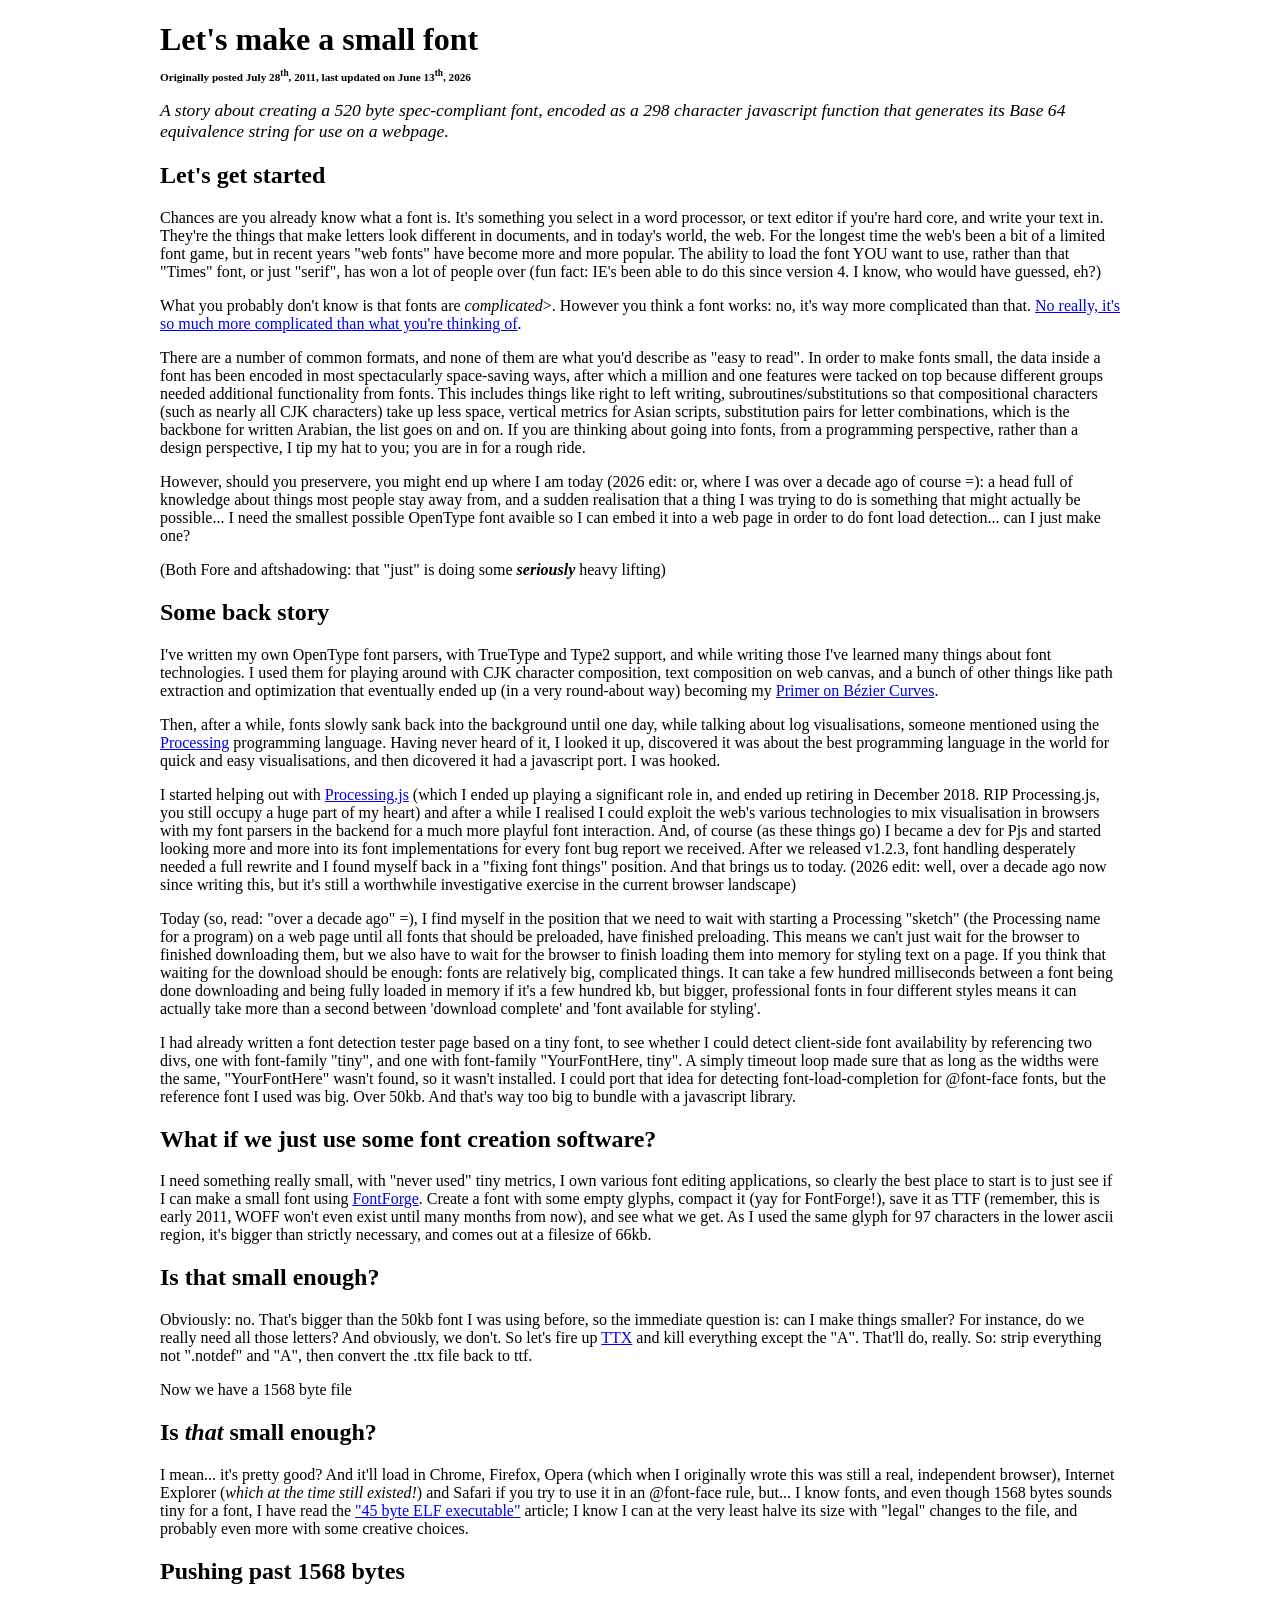
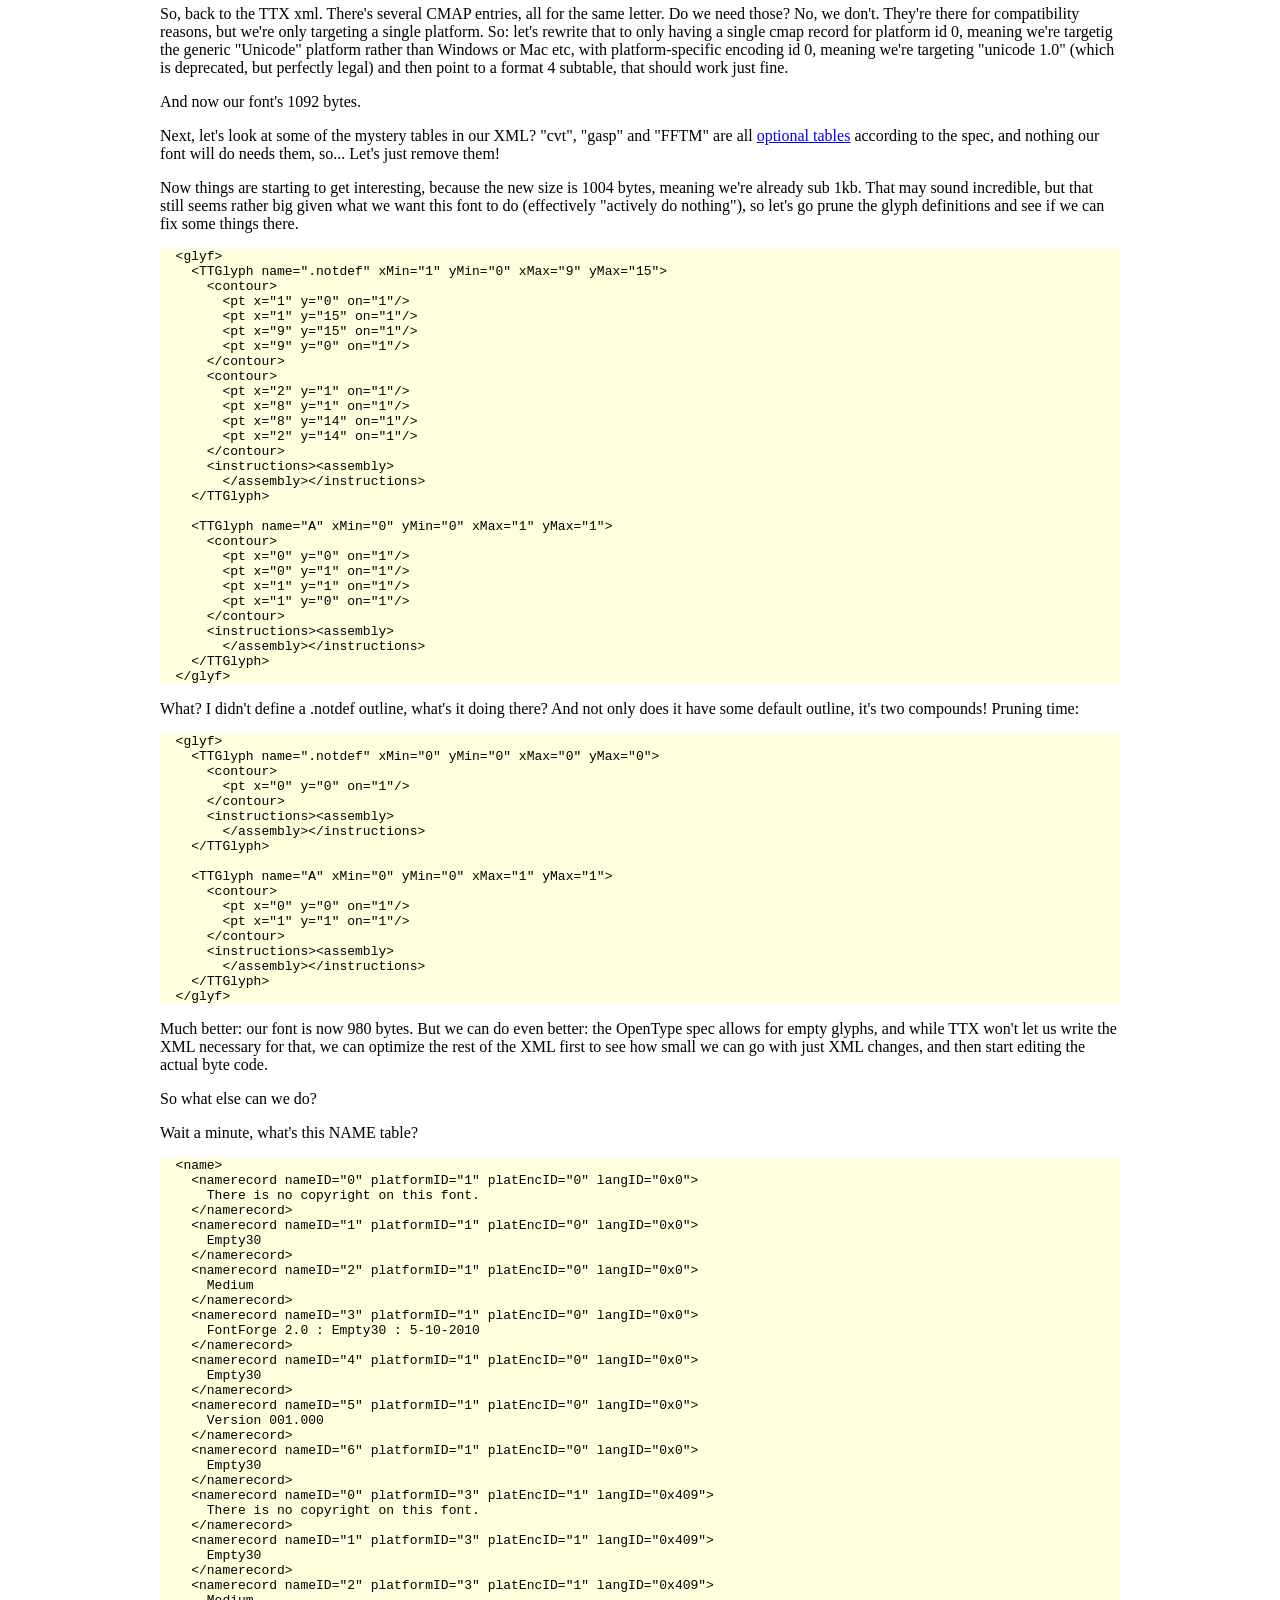
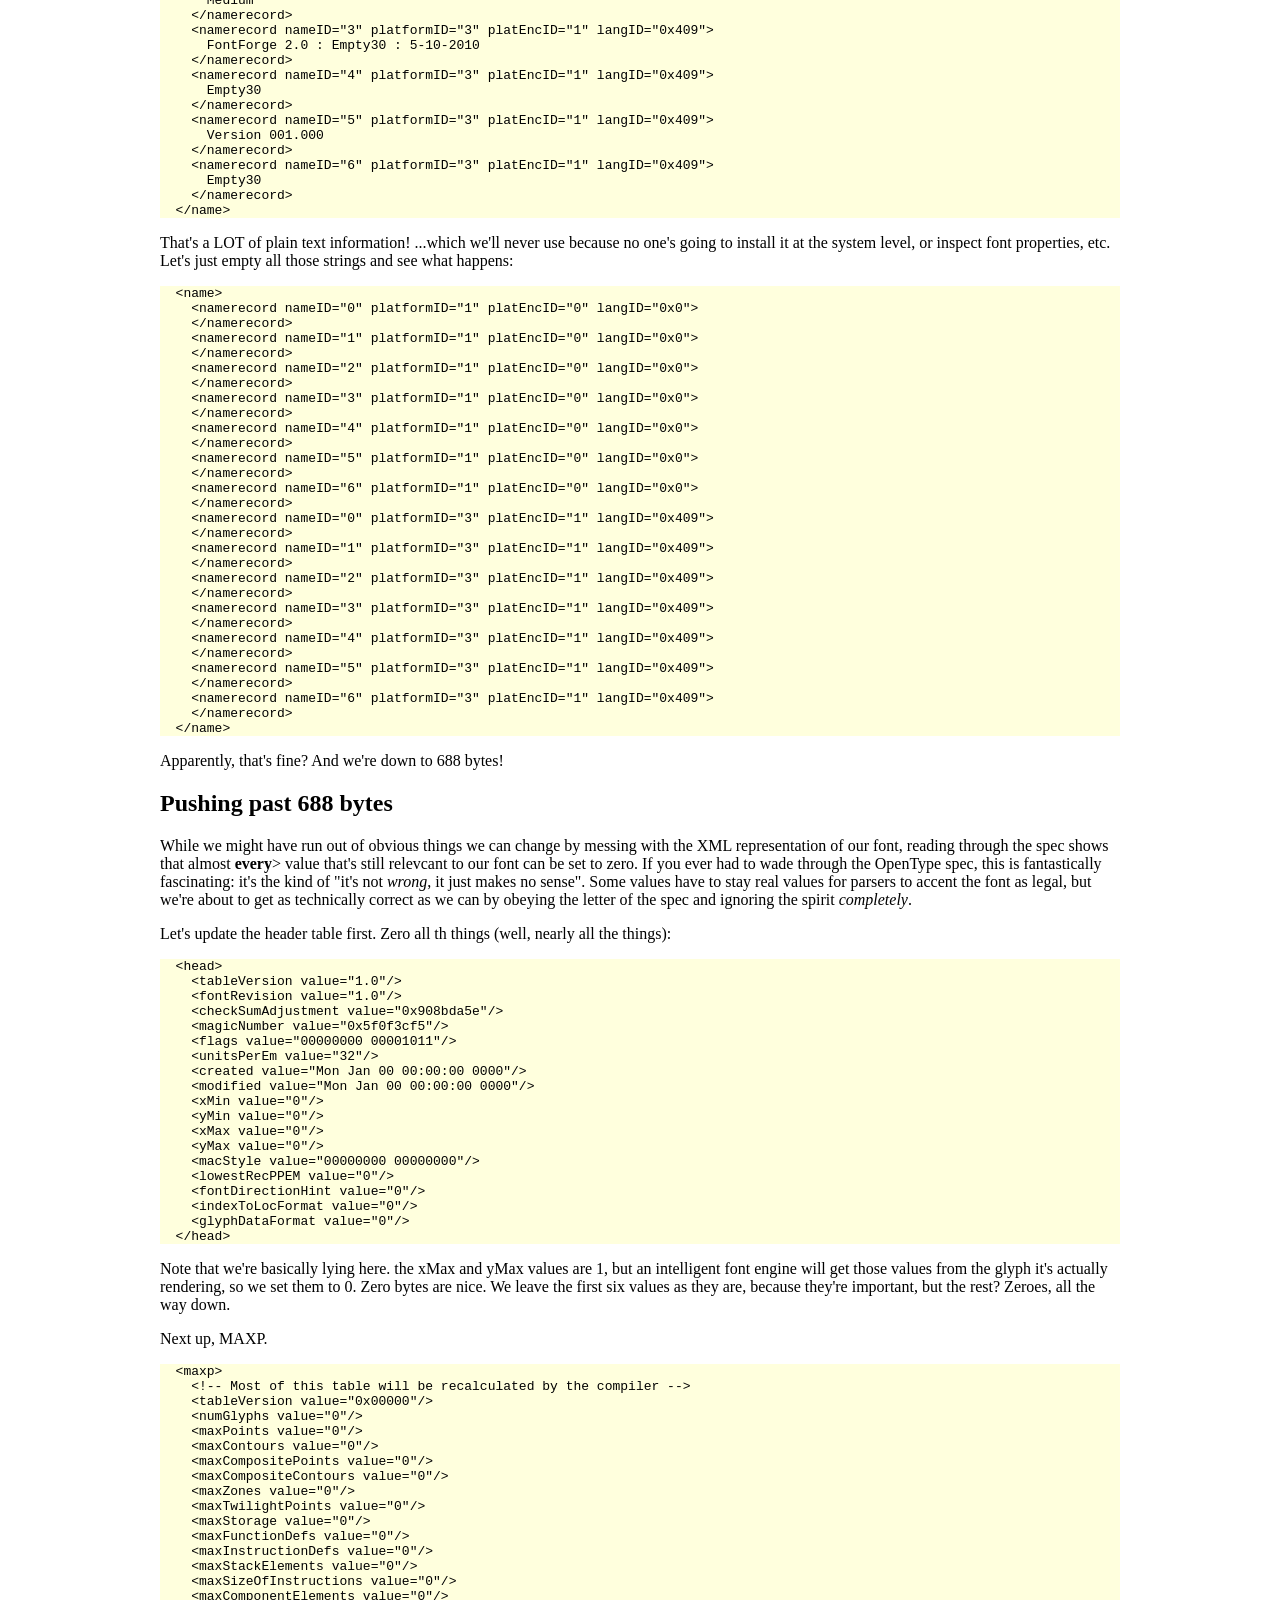
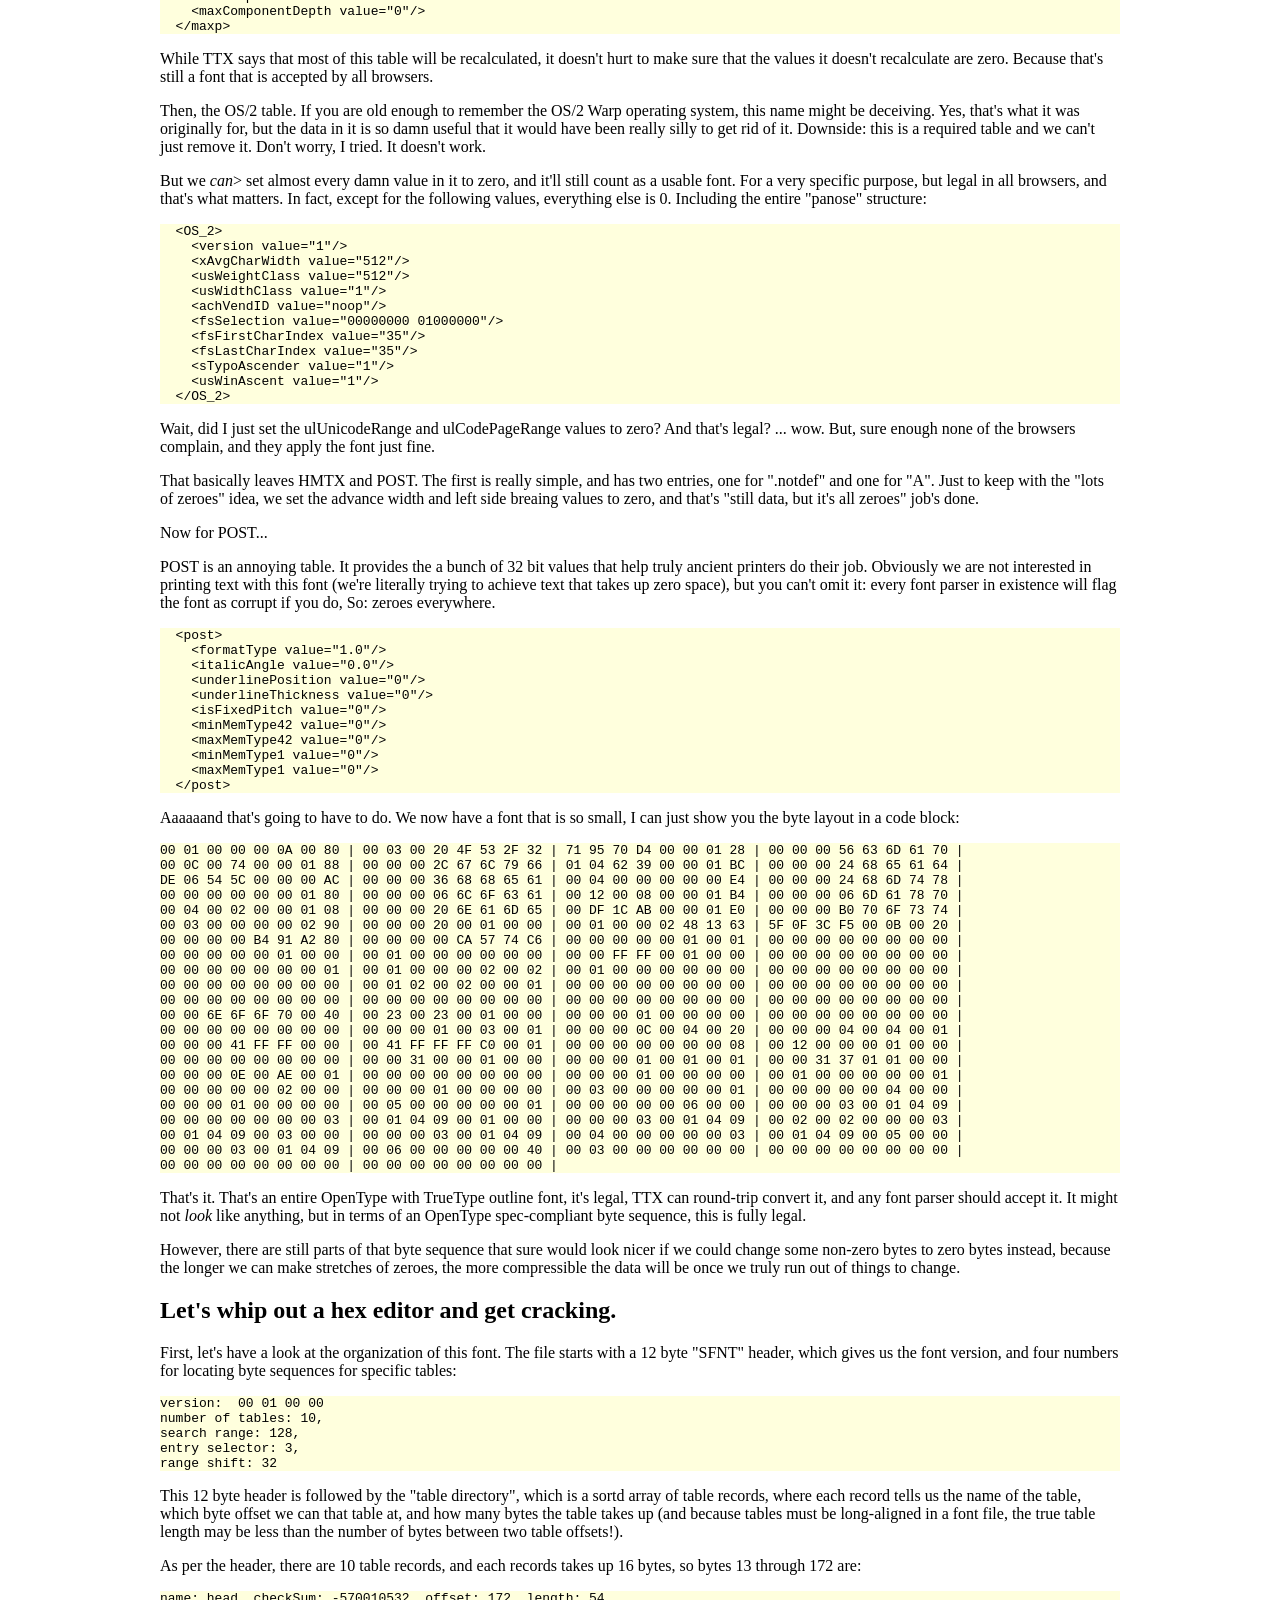
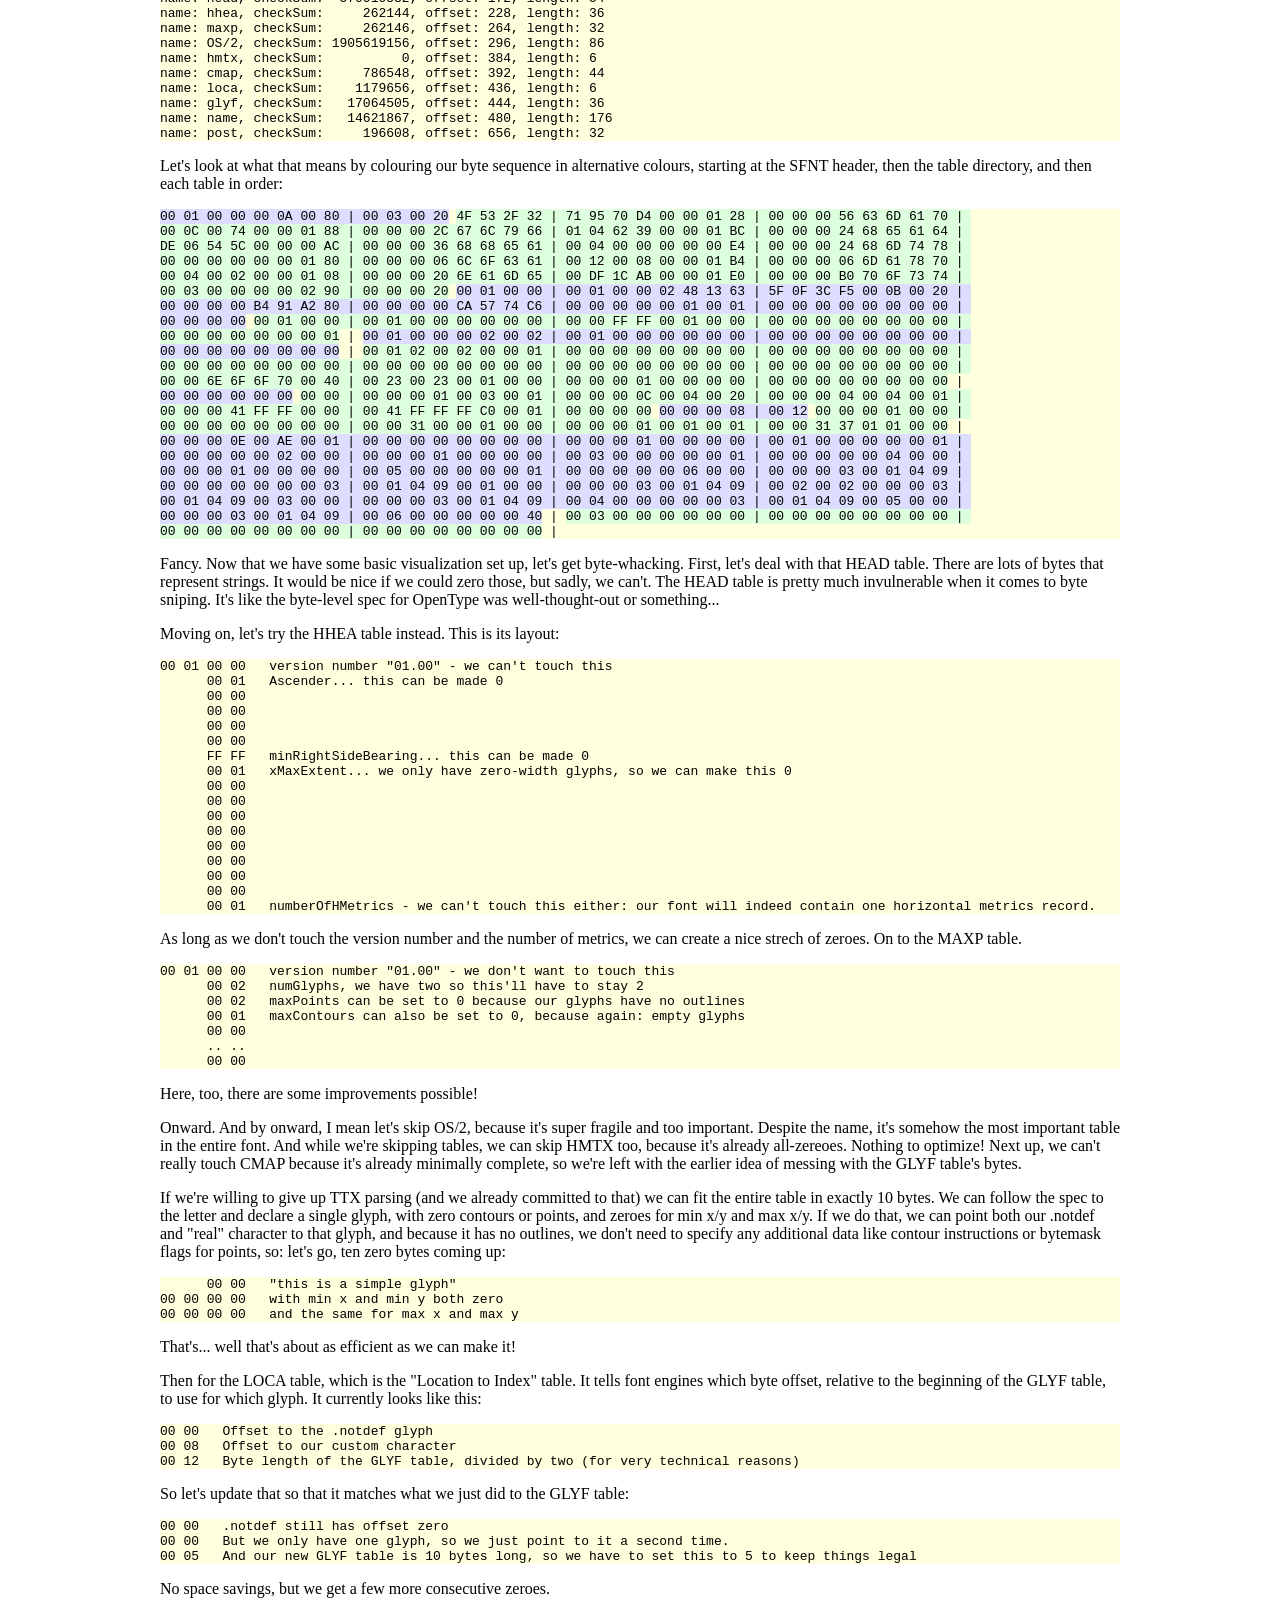
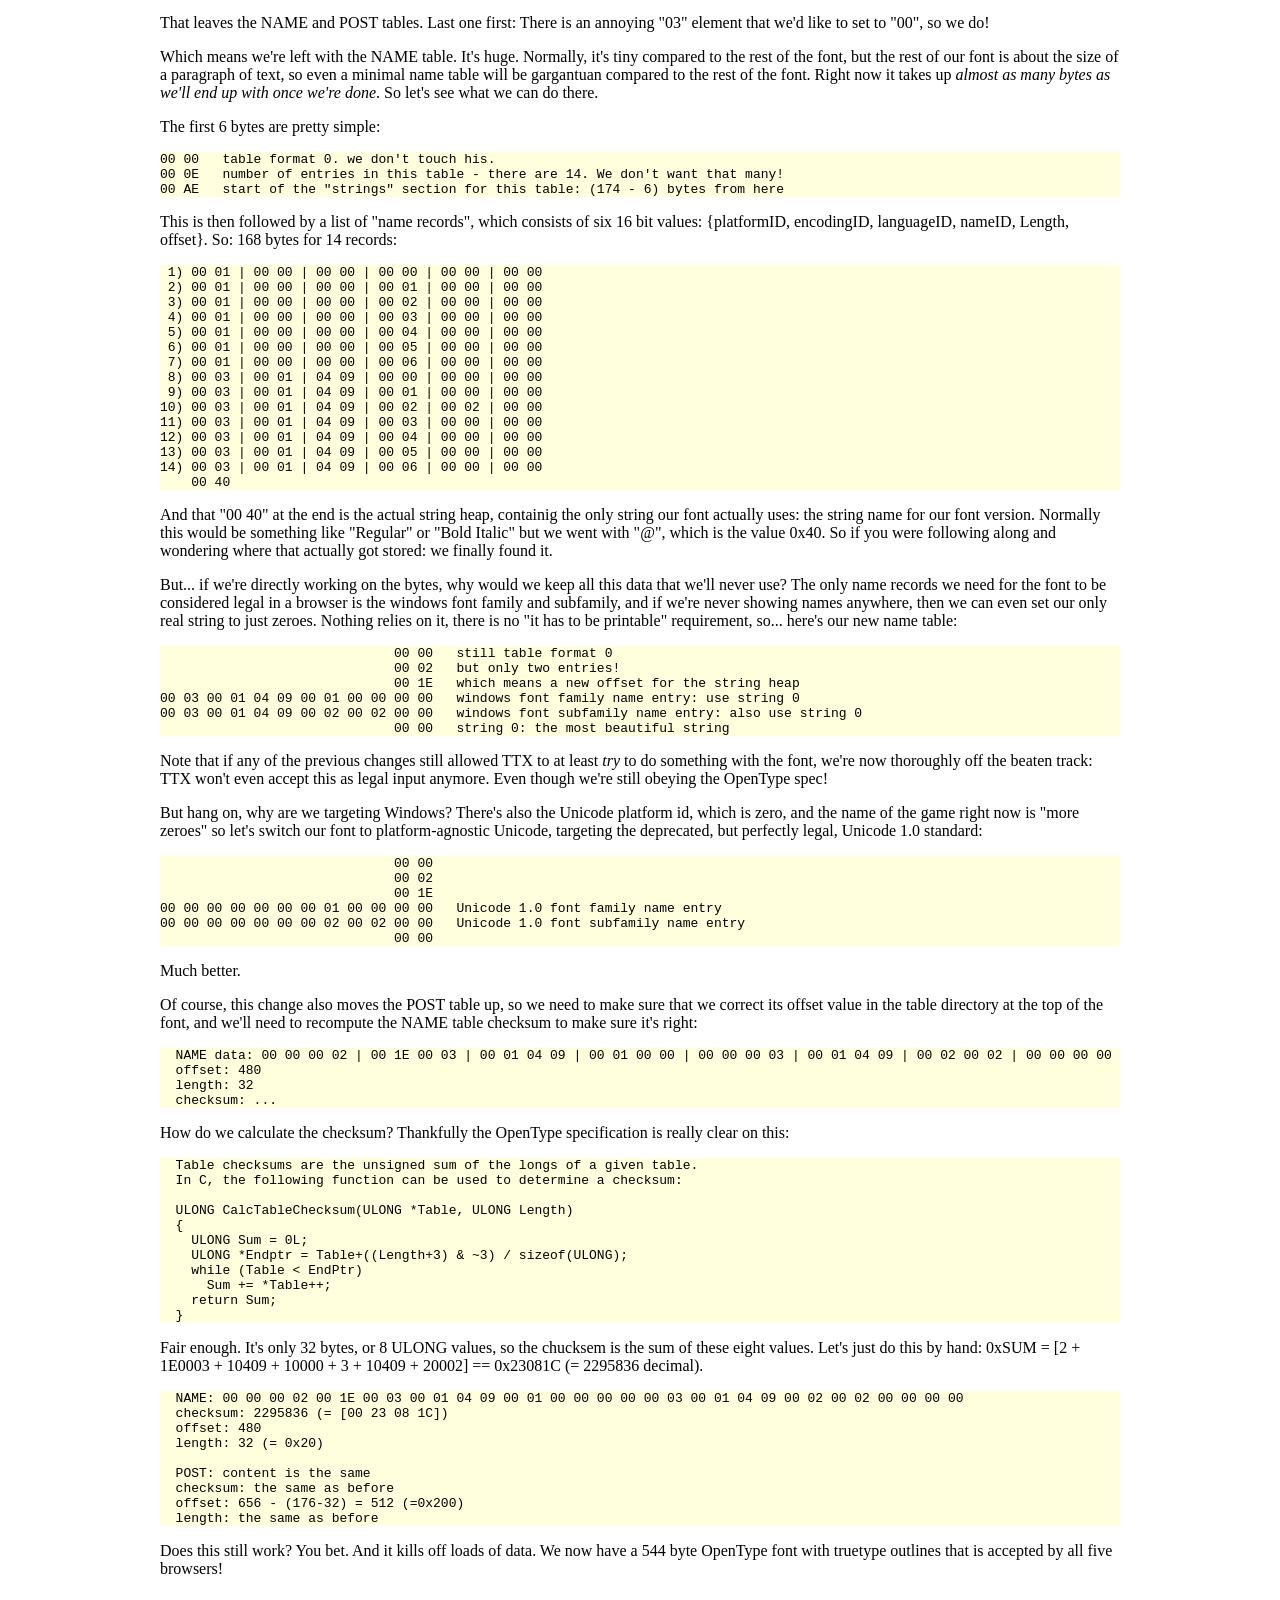
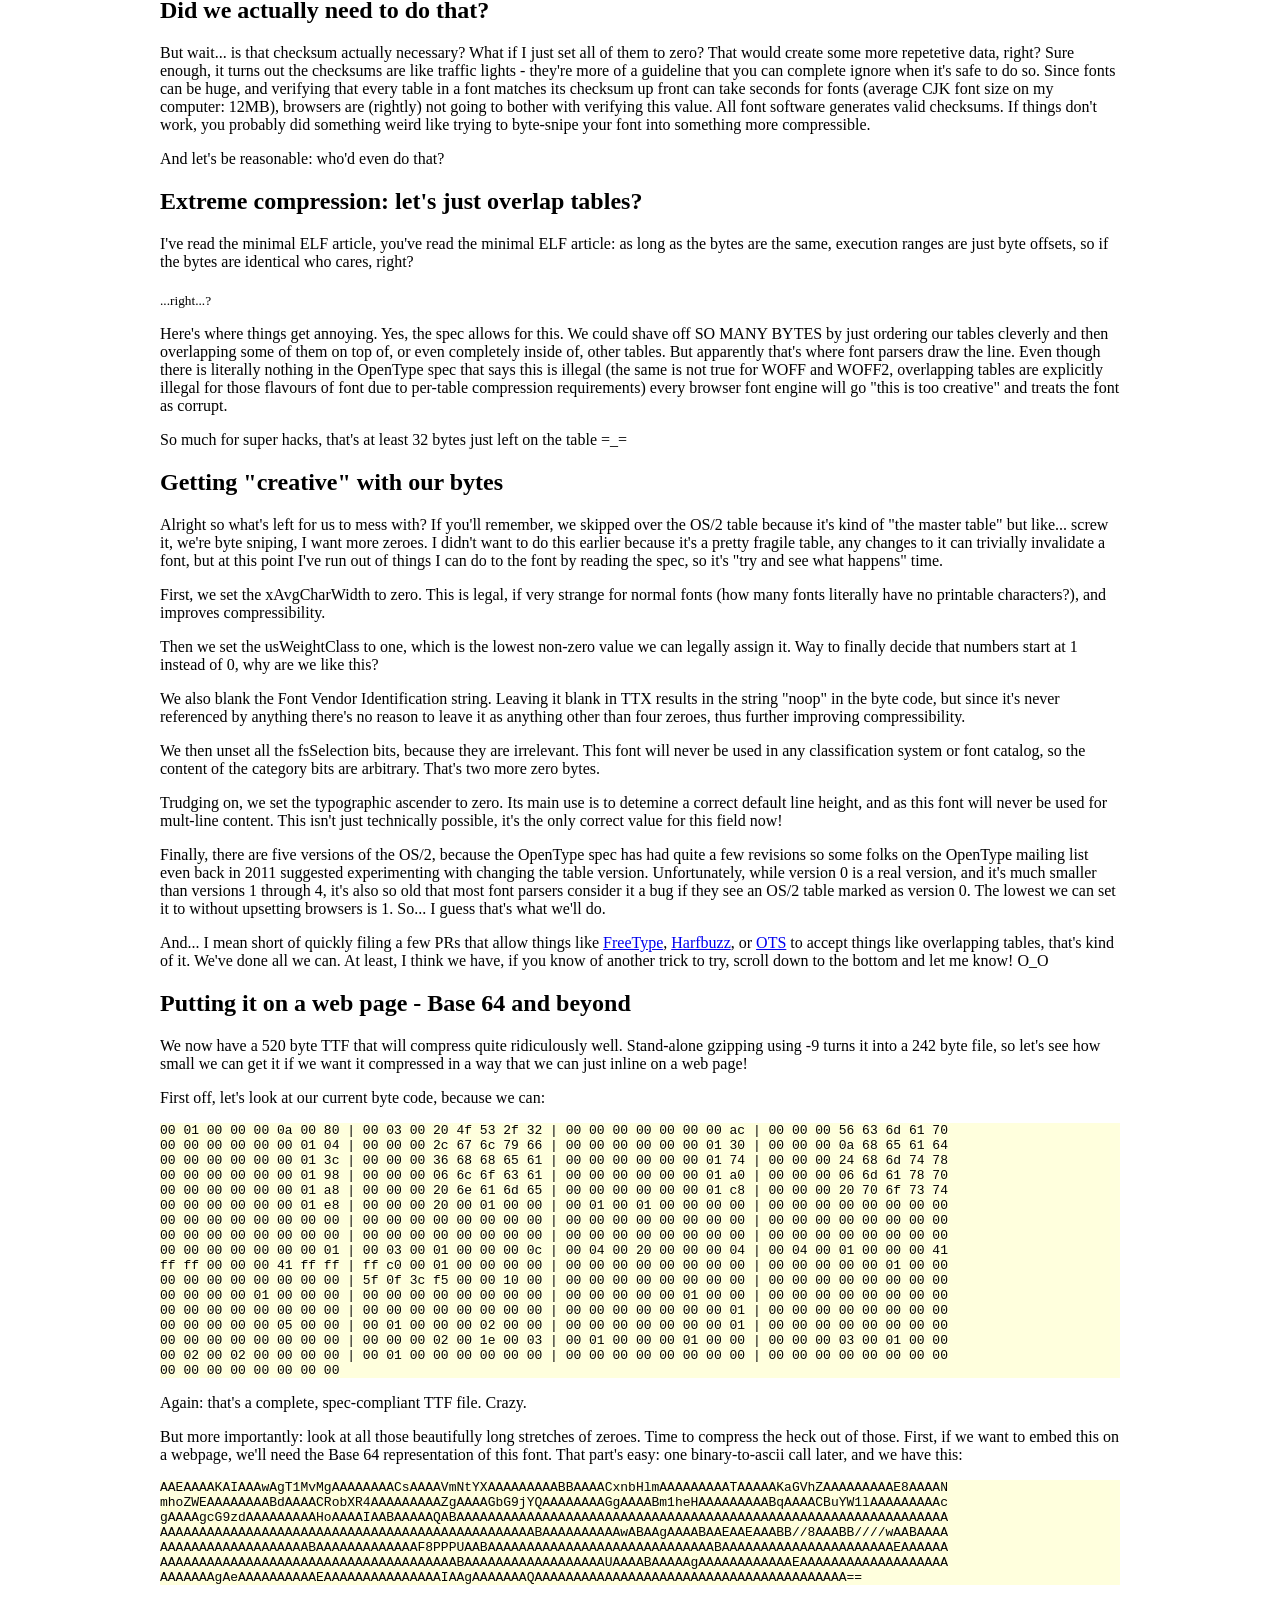
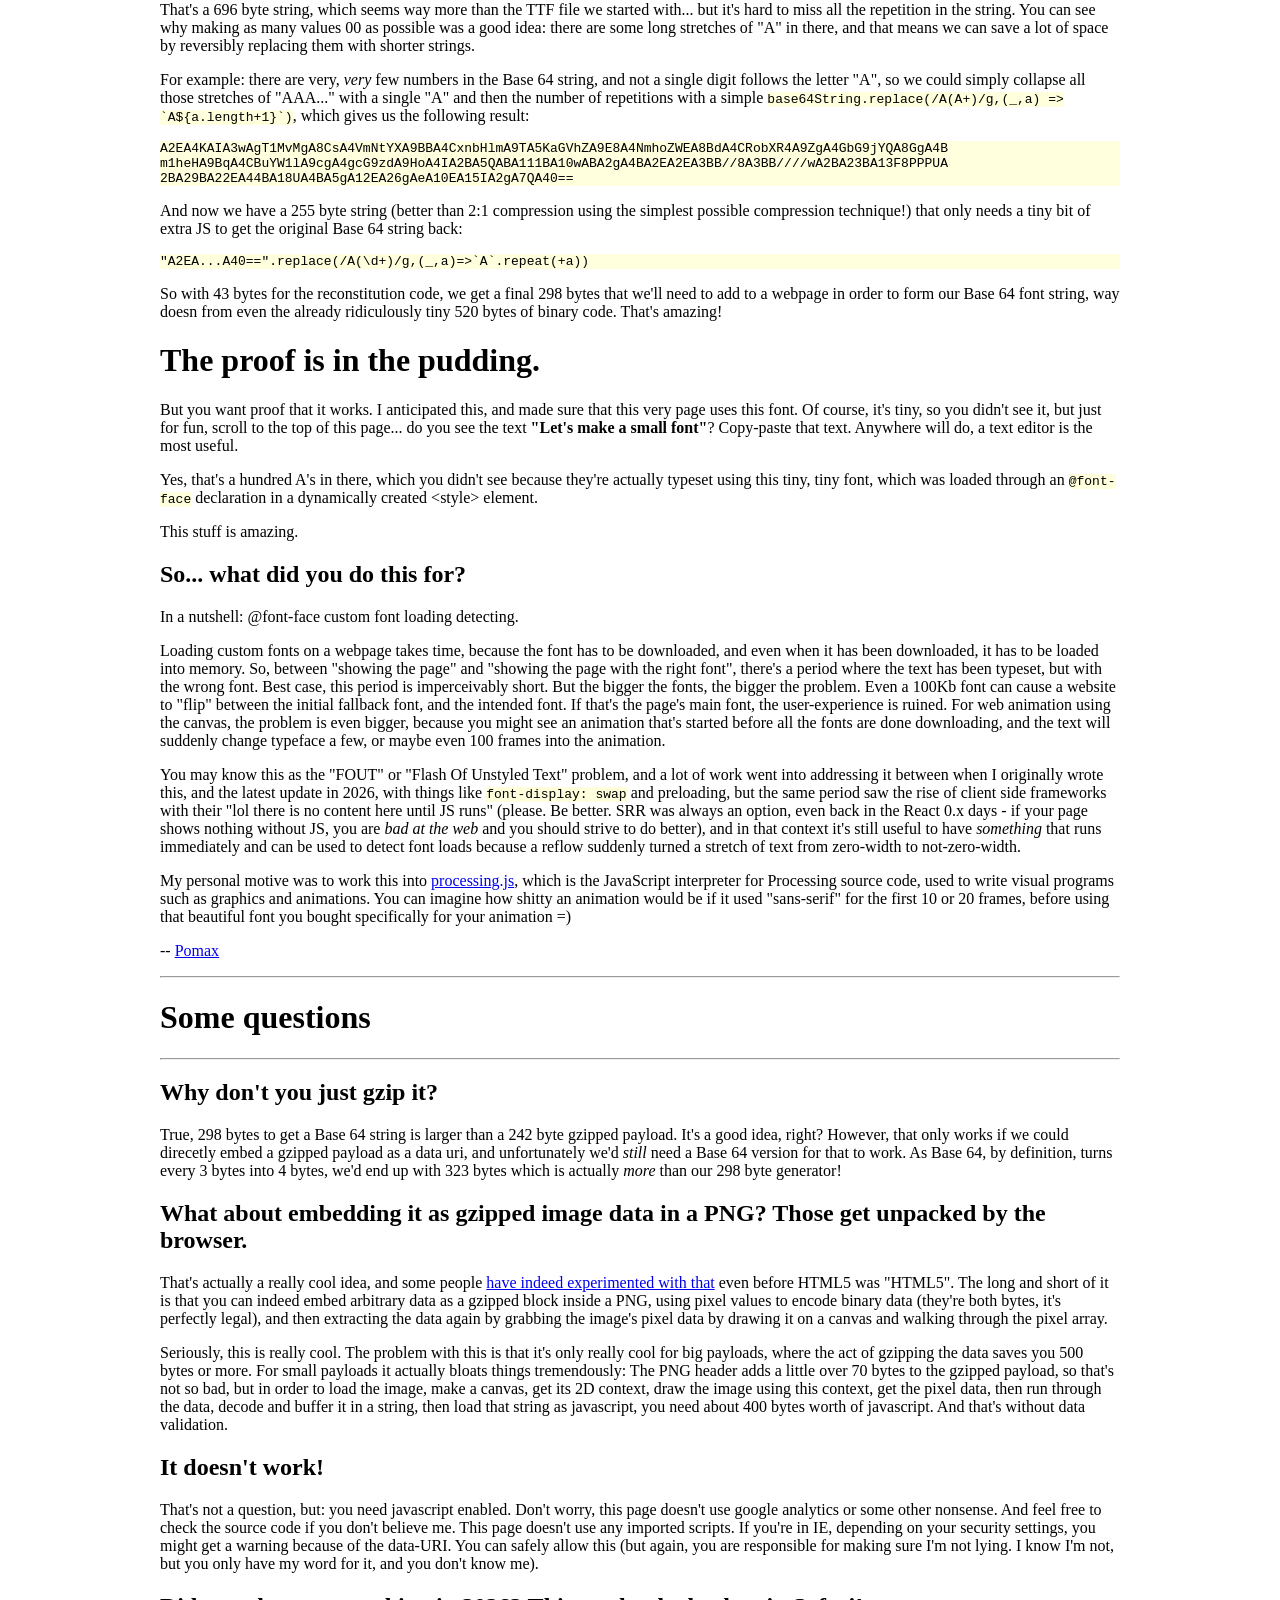
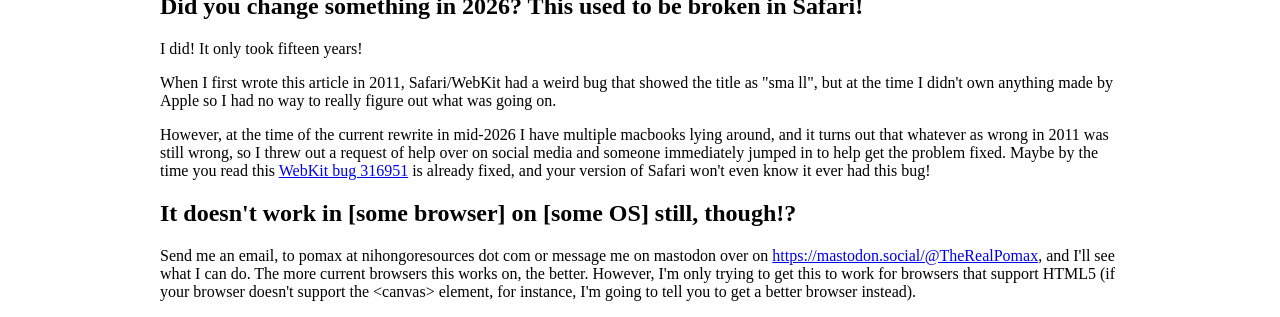
==== commit 69d42cd7: "even smaller" ====
--- a/small.html
+++ b/small.html
@@ -6,13 +6,16 @@
     <link rel="stylesheet" href="small.css" />
     <script>
       (() => {
-        const twosevenfour =
-          "A2EA4KAIA3wAgT1MvMgA8CsA4VmNtYXA9BBA4CxnbHlmA9TA5KaGVhZA9E8A4NmhoZWEA8BdA4CRobXR4A9ZgA4GbG9jYQA8GgA4Bm1heHA9BqA4CBuYW1lA9cgA4gcG9zdA9HoA4IA2BA5QABA111BA2MA2QA4wABA2gA4BA2EA2EA3BB//8A3BB////wA2BA23BA13F8PPPUA2BA29BA22EA44BA18UA4BA5gA12EA26gAeA2MA2QQJA2EA7MA2QQJA2IA2gA7QA40==";
+        const compressed =
+          "A2EA4KAIA3wAgT1MvMgA8CsA4VmNtYXA9BBA4CxnbHlmA9TA5KaGVhZA9E8A4NmhoZWEA8BdA4CRobXR4A9ZgA4GbG9jYQA8GgA4Bm1heHA9BqA4CBuYW1lA9cgA4gcG9zdA9HoA4IA2BA5QABA111BA10wABA2gA4BA2EA2EA3BB//8A3BB////wA2BA23BA13F8PPPUA2BA29BA22EA44BA18UA4BA5gA12EA26gAeA10EA15IA2gA7QA40==";
+        const decompressed = compressed.replace(/A(\d+)/g, (_, a) =>
+          `A`.repeat(+a),
+        );
         const fontface = document.createElement("style");
         fontface.textContent = `
         @font-face {
             font-family: 'Empty Font';
-            src: url('data:application/x-font-ttf;base64,${twosevenfour.replace(/A(\d+)/g, (_, a) => `A`.repeat(+a))}') format('truetype');
+            src: url('data:application/x-font-ttf;base64,${decompressed}') format('truetype');
         }`;
         document.head.appendChild(fontface);
       })();
@@ -34,7 +37,7 @@
       <h1>Let's make a sma<span id="insertme"></span>ll font</h1>
       <h2>
         Originally posted July 28<sup>th</sup>, 2011, last updated on June
-        12<sup>th</sup>, 2026
+        13<sup>th</sup>, 2026
       </h2>
     </header>
 
@@ -46,9 +49,9 @@
     </script>
 
     <p class="note">
-      A story about creating a 520 byte TTF file, encoded as a 317 character
-      javascript function that generates its Base 64 equivalence string for use
-      on a webpage.
+      A story about creating a 520 byte spec-compliant font, encoded as a 298
+      character javascript function that generates its Base 64 equivalence
+      string for use on a webpage.
     </p>
 
     <h2>Let's get started</h2>
@@ -214,9 +217,12 @@
     <p>
       So, back to the TTX xml. There's several CMAP entries, all for the same
       letter. Do we need those? No, we don't. They're there for compatibility
-      reasons, but we're only targeting a single platform, so if we only leave
-      the {platformID 3, platEncID 1, language 0} format 4 subtable, then things
-      still work.
+      reasons, but we're only targeting a single platform. So: let's rewrite
+      that to only having a single cmap record for platform id 0, meaning we're
+      targetig the generic "Unicode" platform rather than Windows or Mac etc,
+      with platform-specific encoding id 0, meaning we're targeting "unicode
+      1.0" (which is deprecated, but perfectly legal) and then point to a format
+      4 subtable, that should work just fine.
     </p>
 
     <p>And now our font's 1092 bytes.</p>
@@ -840,6 +846,24 @@
     </p>
 
     <p>
+      But hang on, why are we targeting Windows? There's also the Unicode
+      platform id, which is zero, and the name of the game right now is "more
+      zeroes" so let's switch our font to platform-agnostic Unicode, targeting
+      the deprecated, but perfectly legal, Unicode 1.0 standard:
+    </p>
+
+    <pre>
+                              00 00
+                              00 02
+                              00 1E
+00 00 00 00 00 00 00 01 00 00 00 00   Unicode 1.0 font family name entry
+00 00 00 00 00 00 00 02 00 02 00 00   Unicode 1.0 font subfamily name entry
+                              00 00</pre
+    >
+
+    <p>Much better.</p>
+
+    <p>
       Of course, this change also moves the POST table up, so we need to make
       sure that we correct its offset value in the table directory at the top of
       the font, and we'll need to recompute the NAME table checksum to make sure
@@ -1032,7 +1056,7 @@
 00 00 00 00 01 00 00 00 | 00 00 00 00 00 00 00 00 | 00 00 00 00 00 01 00 00 | 00 00 00 00 00 00 00 00
 00 00 00 00 00 00 00 00 | 00 00 00 00 00 00 00 00 | 00 00 00 00 00 00 00 01 | 00 00 00 00 00 00 00 00
 00 00 00 00 00 05 00 00 | 00 01 00 00 00 02 00 00 | 00 00 00 00 00 00 00 01 | 00 00 00 00 00 00 00 00
-00 00 00 00 00 00 00 00 | 00 00 00 02 00 1e 00 03 | 00 01 04 09 00 01 00 00 | 00 00 00 03 00 01 04 09
+00 00 00 00 00 00 00 00 | 00 00 00 02 00 1e 00 03 | 00 01 00 00 00 01 00 00 | 00 00 00 03 00 01 00 00
 00 02 00 02 00 00 00 00 | 00 01 00 00 00 00 00 00 | 00 00 00 00 00 00 00 00 | 00 00 00 00 00 00 00 00
 00 00 00 00 00 00 00 00</pre
     >
@@ -1050,10 +1074,10 @@
 AAEAAAAKAIAAAwAgT1MvMgAAAAAAAACsAAAAVmNtYXAAAAAAAAABBAAAACxnbHlmAAAAAAAAATAAAAAKaGVhZAAAAAAAAAE8AAAAN
 mhoZWEAAAAAAAABdAAAACRobXR4AAAAAAAAAZgAAAAGbG9jYQAAAAAAAAGgAAAABm1heHAAAAAAAAABqAAAACBuYW1lAAAAAAAAAc
 gAAAAgcG9zdAAAAAAAAAHoAAAAIAABAAAAAQABAAAAAAAAAAAAAAAAAAAAAAAAAAAAAAAAAAAAAAAAAAAAAAAAAAAAAAAAAAAAAAA
-AAAAAAAAAAAAAAAAAAAAAAAAAAAAAAAAAAAAAAAAAAAAAAAABAAMAAQAAAAwABAAgAAAABAAEAAEAAABB//8AAABB////wAABAAAA
+AAAAAAAAAAAAAAAAAAAAAAAAAAAAAAAAAAAAAAAAAAAAAAAABAAAAAAAAAAwABAAgAAAABAAEAAEAAABB//8AAABB////wAABAAAA
 AAAAAAAAAAAAAAAAAAABAAAAAAAAAAAAAF8PPPUAABAAAAAAAAAAAAAAAAAAAAAAAAAAAAABAAAAAAAAAAAAAAAAAAAAAAEAAAAAA
 AAAAAAAAAAAAAAAAAAAAAAAAAAAAAAAAAAAAAABAAAAAAAAAAAAAAAAAAUAAAABAAAAAgAAAAAAAAAAAAEAAAAAAAAAAAAAAAAAAA
-AAAAAAAgAeAAMAAQQJAAEAAAAAAAMAAQQJAAIAAgAAAAAAAQAAAAAAAAAAAAAAAAAAAAAAAAAAAAAAAAAAAAAAAA==</pre
+AAAAAAAgAeAAAAAAAAAAEAAAAAAAAAAAAAAAIAAgAAAAAAAQAAAAAAAAAAAAAAAAAAAAAAAAAAAAAAAAAAAAAAAA==</pre
     >
 
     <p>
@@ -1075,12 +1099,12 @@
 
     <pre>
 A2EA4KAIA3wAgT1MvMgA8CsA4VmNtYXA9BBA4CxnbHlmA9TA5KaGVhZA9E8A4NmhoZWEA8BdA4CRobXR4A9ZgA4GbG9jYQA8GgA4B
-m1heHA9BqA4CBuYW1lA9cgA4gcG9zdA9HoA4IA2BA5QABA111BA2MA2QA4wABA2gA4BA2EA2EA3BB//8A3BB////wA2BA23BA13F8
-PPPUA2BA29BA22EA44BA18UA4BA5gA12EA26gAeA2MA2QQJA2EA7MA2QQJA2IA2gA7QA40==</pre
-    >
-
-    <p>
-      And now we have a 274 byte string (that's almost 2:1 compression using the
+m1heHA9BqA4CBuYW1lA9cgA4gcG9zdA9HoA4IA2BA5QABA111BA10wABA2gA4BA2EA2EA3BB//8A3BB////wA2BA23BA13F8PPPUA
+2BA29BA22EA44BA18UA4BA5gA12EA26gAeA10EA15IA2gA7QA40==</pre
+    >
+
+    <p>
+      And now we have a 255 byte string (better than 2:1 compression using the
       simplest possible compression technique!) that only needs a tiny bit of
       extra JS to get the original Base 64 string back:
     </p>
@@ -1088,10 +1112,10 @@
     <pre>"A2EA...A40==".replace(/A(\d+)/g,(_,a)=>`A`.repeat(+a))</pre>
 
     <p>
-      So with 43 bytes for the reconstitution code, we get a final 317 bytes
+      So with 43 bytes for the reconstitution code, we get a final 298 bytes
       that we'll need to add to a webpage in order to form our Base 64 font
       string, way doesn from even the already ridiculously tiny 520 bytes of
-      binary code. That's pretty good!
+      binary code. That's amazing!
     </p>
 
     <h1>The proof is in the pudding.</h1>
@@ -1156,18 +1180,7 @@
       animation =)
     </p>
 
-    <p>
-      -- Mike "Pomax" Kamermans<br />
-      <a href="http://processingjs.nihongoresources.com">nihongoresources.com</a
-      ><br />
-    </p>
-
-    <p>
-      You can reach me via email at "Pomax" at nihongoresources, but you'll also
-      find me on several IRC networks under the same name, mostly on
-      irc.mozilla.org, irc.freenode.net, irc.highway.net, irc.aniverse.com, and
-      flakily on enterthegame and EFnet.
-    </p>
+    <p>-- <a href="https://mastodon.social/@TheRealPomax">Pomax</a></p>
 
     <hr />
 
@@ -1178,12 +1191,12 @@
     <h2>Why don't you just gzip it?</h2>
 
     <p>
-      True, 317 bytes to get a Base 64 string is larger than a 242 byte gzipped
+      True, 298 bytes to get a Base 64 string is larger than a 242 byte gzipped
       payload. It's a good idea, right? However, that only works if we could
       direcetly embed a gzipped payload as a data uri, and unfortunately we'd
       <em>still</em> need a Base 64 version for that to work. As Base 64, by
       definition, turns every 3 bytes into 4 bytes, we'd end up with 323 bytes
-      which is actually <em>more</em> than our 317 byte generator!
+      which is actually <em>more</em> than our 298 byte generator!
     </p>
 
     <h2>
